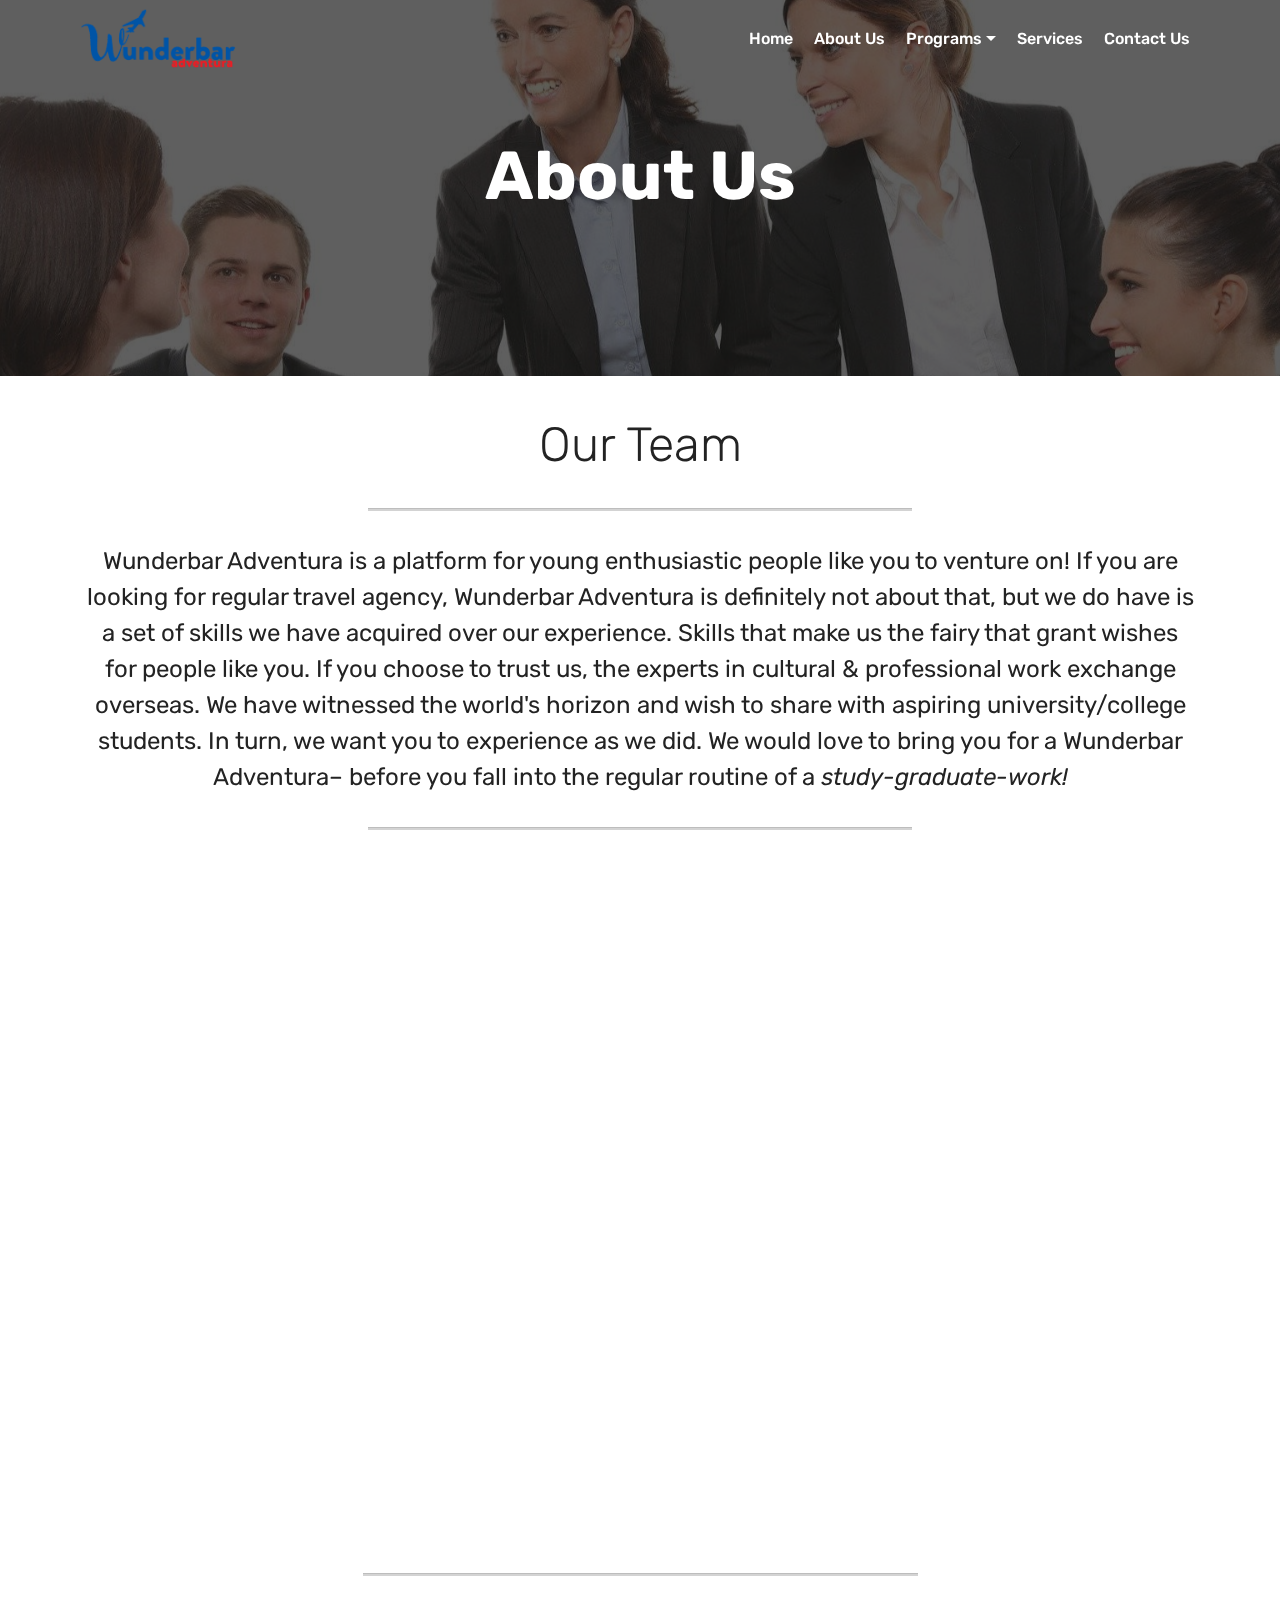
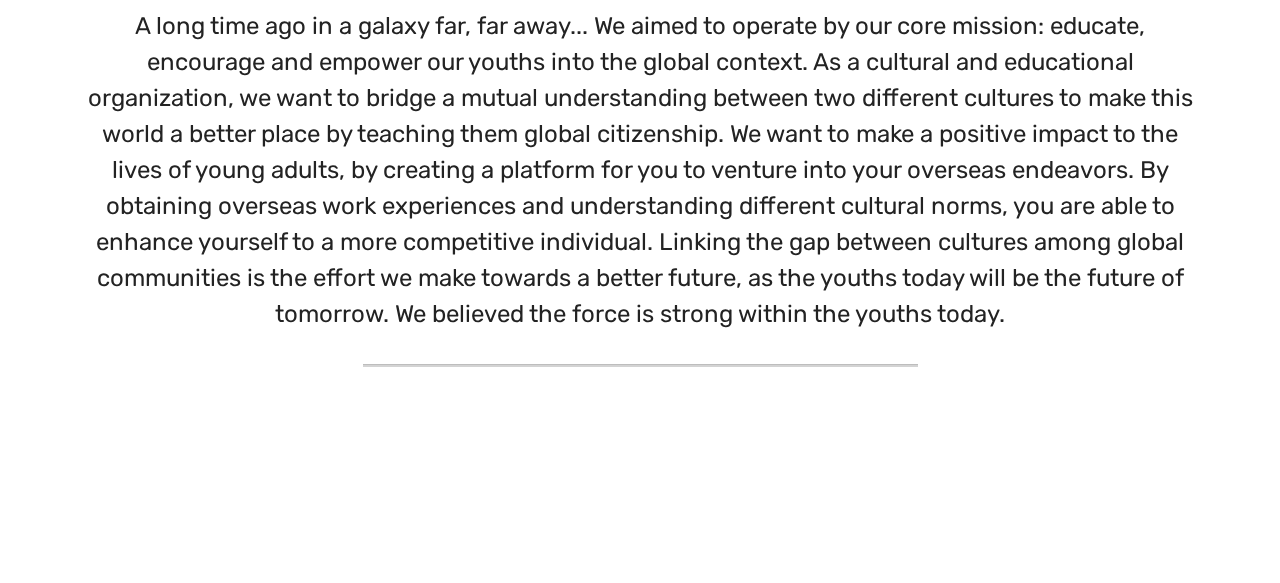
==== Wunderbar-Adventura/public/about-us.html @ d0595758 "initial project" ====
<!DOCTYPE html>
<html class="disable-select">
<head>
    <meta charset="UTF-8">
    <meta http-equiv="X-UA-Compatible" content="IE=edge">
    <meta name="generator" content="Mobirise v4.12.4, mobirise.com">
    <meta name="viewport" content="width=device-width, initial-scale=1, minimum-scale=1">
    <link rel="shortcut icon" href="assets/images/logo-top-172x67.png" type="image/x-icon">
    <meta name="description" content="">

    <title>Wunderbar Adventura - About Us</title>
    <link rel="stylesheet" href="assets/web/assets/ordinary-icons/ordinary-icons.css">
    <link rel="stylesheet" href="assets/bootstrap/css/bootstrap.min.css">
    <link rel="stylesheet" href="assets/bootstrap/css/bootstrap-grid.min.css">
    <link rel="stylesheet" href="assets/bootstrap/css/bootstrap-reboot.min.css">
    <link rel="stylesheet" href="assets/socicon/css/styles.css">
    <link rel="stylesheet" href="assets/tether/tether.min.css">
    <link rel="stylesheet" href="assets/dropdown/css/style.css">
    <link rel="stylesheet" href="assets/animatecss/animate.min.css">
    <link rel="stylesheet" href="assets/theme/css/style.css">
    <link rel="preload" as="style" href="assets/ordinary/css/mbr-additional.css">
    <link rel="stylesheet" href="assets/ordinary/css/mbr-additional.css" type="text/css">
</head>

<body>
    <section class="menu cid-s4ZJizpNaF" once="menu" id="menu1-2d">
        <nav class="navbar navbar-expand beta-menu navbar-dropdown align-items-center navbar-fixed-top navbar-toggleable-sm bg-color transparent">
            <button class="navbar-toggler navbar-toggler-right" type="button" data-toggle="collapse" data-target="#navbarSupportedContent" aria-controls="navbarSupportedContent" aria-expanded="false" aria-label="Toggle navigation">
                <div class="hamburger">
                    <span></span>
                    <span></span>
                    <span></span>
                    <span></span>
                </div>
            </button>
            <div class="menu-logo">
                <div class="navbar-brand">
                    <span class="navbar-logo">
                        <a href="index.html"><img src="assets/images/logo-top-172x67.png" alt="" title="" style="height: 3.8rem;"></a>
                    </span>
                </div>
            </div>
            <div class="collapse navbar-collapse" id="navbarSupportedContent">
                <ul class="navbar-nav nav-dropdown nav-right" data-app-modern-menu="true">
                    <li class="nav-item">
                        <a class="nav-link link text-white display-4" href="index.html">Home</a>
                    </li>
                    <li class="nav-item">
                        <a class="nav-link link text-white display-4" href="about-us.html">About Us</a>
                    </li>
                    <li class="nav-item dropdown">
                        <a class="nav-link link text-white dropdown-toggle display-4" href="programs.html" data-toggle="dropdown-submenu" aria-expanded="false">Programs</a>
                        <div class="dropdown-menu">
                            <a class="text-white dropdown-item display-4" href="work-travel-usa.html">Work & Travel USA</a>
                            <a class="text-white dropdown-item display-4" href="internship-training-usa.html" aria-expanded="false">Internship & Training USA</a>
                            <a class="text-white dropdown-item display-4" href="summer-camp-counselor.html" aria-expanded="false">Summer Camp Counselor</a>
                        </div>
                    </li>
                    <li class="nav-item">
                        <a class="nav-link link text-white display-4" href="services.html">Services</a>
                    </li>
                    <li class="nav-item">
                        <a class="nav-link link text-white display-4" href="contact-us.html">Contact Us</a>
                    </li>
                </ul>
            </div>
        </nav>
    </section>

    <section class="header1 cid-s4ZoYDSEKf mbr-parallax-background" id="header1-19">



        <div class="mbr-overlay" style="opacity: 0.7; background-color: rgb(27, 27, 27);">
        </div>

        <div class="container">
            <div class="row justify-content-md-center">
                <div class="mbr-white col-md-10">
                    <h1 class="mbr-section-title align-center mbr-bold pb-3 mbr-fonts-style display-1">
                        About Us</h1>



                </div>
            </div>
        </div>

    </section>

    <section class="mbr-section content4 cid-s4Zsf3JcP0" id="content4-1g">



        <div class="container">
            <div class="media-container-row">
                <div class="title col-12 col-md-8">
                    <h2 class="align-center pb-3 mbr-fonts-style display-2">
                        Our Team</h2>


                </div>
            </div>
        </div>
    </section>

    <section class="mbr-section article content9 cid-s4ZrZOAbuD" id="content9-1f">



        <div class="container">
            <div class="inner-container" style="width: 100%;">
                <hr class="line" style="width: 49%;">
                <div class="section-text align-center mbr-fonts-style display-5">Wunderbar Adventura is a platform for
                    young enthusiastic people like you to venture on! If you are looking for regular travel agency,
                    Wunderbar Adventura is definitely not about that, but we do have is a set of skills we have
                    acquired over our experience. Skills that make us the fairy that grant wishes for people like you.
                    If you choose to trust us, the experts in cultural &amp; professional work exchange overseas. We
                    have witnessed the world's horizon and wish to share with aspiring university/college students. In
                    turn, we want you to experience as we did. We would love to bring you for a Wunderbar Adventura–
                    before you fall into the regular routine of a <em>study-graduate-work!</em></div>
                <hr class="line" style="width: 49%;">
            </div>
        </div>
    </section>

    <section class="features2 cid-s4ZrGeDOV0" id="features2-1e">





        <div class="container">
            <div class="media-container-row">
                <div class="card p-3 col-12 col-md-6">
                    <div class="card-wrapper">
                        <div class="card-img">
                            <img src="assets/images/about-us-jay-572x322.jpeg" alt="Mobirise" title="">
                        </div>
                        <div class="card-box">
                            <h4 class="card-title pb-3 mbr-fonts-style display-5">
                                Jay</h4>
                            <p class="mbr-text mbr-fonts-style display-7">Jay is passionate in sharing his US-EXCHANGE
                                experience as a high school students (KL-YES) back in 2012 and his various Work and
                                Travel adventures to USA with you! His background in intercultural learning, student
                                exchange, strong student support service has allowed him to make this venture happens.
                            </p>
                        </div>
                    </div>
                </div>

                <div class="card p-3 col-12 col-md-6">
                    <div class="card-wrapper">
                        <div class="card-img">
                            <img src="assets/images/about-us-cayenne-572x321.jpeg" alt="Mobirise" title="">
                        </div>
                        <div class="card-box ">
                            <h4 class="card-title pb-3 mbr-fonts-style display-5">
                                Cayenne
                            </h4>
                            <p class="mbr-text mbr-fonts-style display-7">Cayenne, the super scholar that loves to
                                share the message and the benefits of going abroad to live the “life-changing
                                experience”. Her keen interest in “culture exchange” was nurtured back in 2012,
                                benefiting from a scholarship program (UGRAD) to go abroad and studied in American
                                University, Washington D.C. and many more exciting experience.&nbsp;</p>
                        </div>
                    </div>
                </div>




            </div>
        </div>
    </section>

    <section class="mbr-section content4 cid-s4ZsL5nIKu" id="content4-1h">



        <div class="container">
            <div class="media-container-row">
                <div class="title col-12 col-md-8">
                    <h2 class="align-center pb-3 mbr-fonts-style display-2">
                        Our Mission</h2>


                </div>
            </div>
        </div>
    </section>

    <section class="mbr-section article content9 cid-s4ZsMqo2Uu" id="content9-1i">



        <div class="container">
            <div class="inner-container" style="width: 100%;">
                <hr class="line" style="width: 50%;">
                <div class="section-text align-center mbr-fonts-style display-5">A long time ago in a galaxy far, far
                    away... We aimed to operate by our core mission: educate, encourage and empower our youths into the
                    global context. As a cultural and educational organization, we want to bridge a mutual
                    understanding between two different cultures to make this world a better place by teaching them
                    global citizenship. We want to make a positive impact to the lives of young adults, by creating a
                    platform for you to venture into your overseas endeavors. By obtaining overseas work experiences
                    and understanding different cultural norms, you are able to enhance yourself to a more competitive
                    individual. Linking the gap between cultures among global communities is the effort we make towards
                    a better future, as the youths today will be the future of tomorrow. We believed the force is
                    strong within the youths today.</div>
                <hr class="line" style="width: 50%;">
            </div>
        </div>
    </section>

    <section class="cid-s5gyMW7LYb mbr-reveal" id="footer5-48">





        <div class="container">
            <div class="media-container-row">
                <div class="col-md-3">
                    <div class="media-wrap">
                        <a href="https://mobirise.co/">
                            <img src="assets/images/logo-btm-192x40.png" alt="Mobirise" title="">
                        </a>
                    </div>
                </div>
                <div class="col-md-9">
                    <p class="mbr-text align-right links mbr-fonts-style display-7">Phone: +6 018-988 3263 (Jay)
                        <br>E-mail: customerservice@wunderbar-adventura.com</p>
                </div>
            </div>
            <div class="footer-lower">
                <div class="media-container-row">
                    <div class="col-md-12">
                        <hr>
                    </div>
                </div>
                <div class="media-container-row mbr-white">
                    <div class="col-md-6 copyright">
                        <p class="mbr-text mbr-fonts-style display-7">
                            © Copyright 2017 wunderbar-adventura.com. - All Rights Reserved
                        </p>
                    </div>
                    <div class="col-md-6">
                        <div class="social-list align-right">
                            <div class="soc-item">

                                <span class="mbr-iconfont mbr-iconfont-social socicon-twitter socicon"
                                    style="color: rgb(246, 246, 223); fill: rgb(246, 246, 223);"></span>

                            </div>
                            <div class="soc-item">

                                <span class="mbr-iconfont mbr-iconfont-social socicon-facebook socicon"
                                    style="color: rgb(246, 246, 223); fill: rgb(246, 246, 223);"></span>

                            </div>
                            <div class="soc-item">

                                <span class="mbr-iconfont mbr-iconfont-social socicon-youtube socicon"
                                    style="color: rgb(246, 246, 223); fill: rgb(246, 246, 223);"></span>

                            </div>



                        </div>
                    </div>
                </div>
            </div>
        </div>
    </section>


    <script src="assets/web/assets/jquery/jquery.min.js"></script>
    <script src="assets/popper/popper.min.js"></script>
    <script src="assets/bootstrap/js/bootstrap.min.js"></script>
    <script src="assets/smoothscroll/smooth-scroll.js"></script>
    <script src="assets/tether/tether.min.js"></script>
    <script src="assets/viewportchecker/jquery.viewportchecker.js"></script>
    <script src="assets/dropdown/js/nav-dropdown.js"></script>
    <script src="assets/dropdown/js/navbar-dropdown.js"></script>
    <script src="assets/touchswipe/jquery.touch-swipe.min.js"></script>
    <script src="assets/parallax/jarallax.min.js"></script>
    <script src="assets/theme/js/script.js"></script>


    <div id="scrollToTop" class="scrollToTop mbr-arrow-up"><a style="text-align: center;"><i
                class="mbr-arrow-up-icon mbr-arrow-up-icon-cm cm-icon cm-icon-smallarrow-up"></i></a></div>
    <input name="animation" type="hidden">
</body>

</html>
---- Wunderbar-Adventura/public/assets/web/assets/ordinary-icons/ordinary-icons.css ----
@font-face {
  font-family: 'MobiriseIcons';
  src:  url('ordinary-icons.eot?spat4u');
  src:  url('ordinary-icons.eot?spat4u#iefix') format('embedded-opentype'),
    url('ordinary-icons.ttf?spat4u') format('truetype'),
    url('ordinary-icons.woff?spat4u') format('woff'),
    url('ordinary-icons.svg?spat4u#MobiriseIcons') format('svg');
  font-weight: normal;
  font-style: normal;
  font-display: swap;
}

[class^="mbri-"], [class*=" mbri-"] {
  /* use !important to prevent issues with browser extensions that change fonts */
  font-family: MobiriseIcons !important;
  speak: none;
  font-style: normal;
  font-weight: normal;
  font-variant: normal;
  text-transform: none;
  line-height: 1;

  /* Better Font Rendering =========== */
  -webkit-font-smoothing: antialiased;
  -moz-osx-font-smoothing: grayscale;
}

.mbri-add-submenu:before {
  content: "\e900";
}
.mbri-alert:before {
  content: "\e901";
}
.mbri-align-center:before {
  content: "\e902";
}
.mbri-align-justify:before {
  content: "\e903";
}
.mbri-align-left:before {
  content: "\e904";
}
.mbri-align-right:before {
  content: "\e905";
}
.mbri-android:before {
  content: "\e906";
}
.mbri-apple:before {
  content: "\e907";
}
.mbri-arrow-down:before {
  content: "\e908";
}
.mbri-arrow-next:before {
  content: "\e909";
}
.mbri-arrow-prev:before {
  content: "\e90a";
}
.mbri-arrow-up:before {
  content: "\e90b";
}
.mbri-bold:before {
  content: "\e90c";
}
.mbri-bookmark:before {
  content: "\e90d";
}
.mbri-bootstrap:before {
  content: "\e90e";
}
.mbri-briefcase:before {
  content: "\e90f";
}
.mbri-browse:before {
  content: "\e910";
}
.mbri-bulleted-list:before {
  content: "\e911";
}
.mbri-calendar:before {
  content: "\e912";
}
.mbri-camera:before {
  content: "\e913";
}
.mbri-cart-add:before {
  content: "\e914";
}
.mbri-cart-full:before {
  content: "\e915";
}
.mbri-cash:before {
  content: "\e916";
}
.mbri-change-style:before {
  content: "\e917";
}
.mbri-chat:before {
  content: "\e918";
}
.mbri-clock:before {
  content: "\e919";
}
.mbri-close:before {
  content: "\e91a";
}
.mbri-cloud:before {
  content: "\e91b";
}
.mbri-code:before {
  content: "\e91c";
}
.mbri-contact-form:before {
  content: "\e91d";
}
.mbri-credit-card:before {
  content: "\e91e";
}
.mbri-cursor-click:before {
  content: "\e91f";
}
.mbri-cust-feedback:before {
  content: "\e920";
}
.mbri-database:before {
  content: "\e921";
}
.mbri-delivery:before {
  content: "\e922";
}
.mbri-desktop:before {
  content: "\e923";
}
.mbri-devices:before {
  content: "\e924";
}
.mbri-down:before {
  content: "\e925";
}
.mbri-download:before {
  content: "\e989";
}
.mbri-drag-n-drop:before {
  content: "\e927";
}
.mbri-drag-n-drop2:before {
  content: "\e928";
}
.mbri-edit:before {
  content: "\e929";
}
.mbri-edit2:before {
  content: "\e92a";
}
.mbri-error:before {
  content: "\e92b";
}
.mbri-extension:before {
  content: "\e92c";
}
.mbri-features:before {
  content: "\e92d";
}
.mbri-file:before {
  content: "\e92e";
}
.mbri-flag:before {
  content: "\e92f";
}
.mbri-folder:before {
  content: "\e930";
}
.mbri-gift:before {
  content: "\e931";
}
.mbri-github:before {
  content: "\e932";
}
.mbri-globe:before {
  content: "\e933";
}
.mbri-globe-2:before {
  content: "\e934";
}
.mbri-growing-chart:before {
  content: "\e935";
}
.mbri-hearth:before {
  content: "\e936";
}
.mbri-help:before {
  content: "\e937";
}
.mbri-home:before {
  content: "\e938";
}
.mbri-hot-cup:before {
  content: "\e939";
}
.mbri-idea:before {
  content: "\e93a";
}
.mbri-image-gallery:before {
  content: "\e93b";
}
.mbri-image-slider:before {
  content: "\e93c";
}
.mbri-info:before {
  content: "\e93d";
}
.mbri-italic:before {
  content: "\e93e";
}
.mbri-key:before {
  content: "\e93f";
}
.mbri-laptop:before {
  content: "\e940";
}
.mbri-layers:before {
  content: "\e941";
}
.mbri-left-right:before {
  content: "\e942";
}
.mbri-left:before {
  content: "\e943";
}
.mbri-letter:before {
  content: "\e944";
}
.mbri-like:before {
  content: "\e945";
}
.mbri-link:before {
  content: "\e946";
}
.mbri-lock:before {
  content: "\e947";
}
.mbri-login:before {
  content: "\e948";
}
.mbri-logout:before {
  content: "\e949";
}
.mbri-magic-stick:before {
  content: "\e94a";
}
.mbri-map-pin:before {
  content: "\e94b";
}
.mbri-menu:before {
  content: "\e94c";
}
.mbri-mobile:before {
  content: "\e94d";
}
.mbri-mobile2:before {
  content: "\e94e";
}
.mbri-mobirise:before {
  content: "\e94f";
}
.mbri-more-horizontal:before {
  content: "\e950";
}
.mbri-more-vertical:before {
  content: "\e951";
}
.mbri-music:before {
  content: "\e952";
}
.mbri-new-file:before {
  content: "\e953";
}
.mbri-numbered-list:before {
  content: "\e954";
}
.mbri-opened-folder:before {
  content: "\e955";
}
.mbri-pages:before {
  content: "\e956";
}
.mbri-paper-plane:before {
  content: "\e957";
}
.mbri-paperclip:before {
  content: "\e958";
}
.mbri-photo:before {
  content: "\e959";
}
.mbri-photos:before {
  content: "\e95a";
}
.mbri-pin:before {
  content: "\e95b";
}
.mbri-play:before {
  content: "\e95c";
}
.mbri-plus:before {
  content: "\e95d";
}
.mbri-preview:before {
  content: "\e95e";
}
.mbri-print:before {
  content: "\e95f";
}
.mbri-protect:before {
  content: "\e960";
}
.mbri-question:before {
  content: "\e961";
}
.mbri-quote-left:before {
  content: "\e962";
}
.mbri-quote-right:before {
  content: "\e963";
}
.mbri-refresh:before {
  content: "\e964";
}
.mbri-responsive:before {
  content: "\e965";
}
.mbri-right:before {
  content: "\e966";
}
.mbri-rocket:before {
  content: "\e967";
}
.mbri-sad-face:before {
  content: "\e968";
}
.mbri-sale:before {
  content: "\e969";
}
.mbri-save:before {
  content: "\e96a";
}
.mbri-search:before {
  content: "\e96b";
}
.mbri-setting:before {
  content: "\e96c";
}
.mbri-setting2:before {
  content: "\e96d";
}
.mbri-setting3:before {
  content: "\e96e";
}
.mbri-share:before {
  content: "\e96f";
}
.mbri-shopping-bag:before {
  content: "\e970";
}
.mbri-shopping-basket:before {
  content: "\e971";
}
.mbri-shopping-cart:before {
  content: "\e972";
}
.mbri-sites:before {
  content: "\e973";
}
.mbri-smile-face:before {
  content: "\e974";
}
.mbri-speed:before {
  content: "\e975";
}
.mbri-star:before {
  content: "\e976";
}
.mbri-success:before {
  content: "\e977";
}
.mbri-sun:before {
  content: "\e978";
}
.mbri-sun2:before {
  content: "\e979";
}
.mbri-tablet:before {
  content: "\e97a";
}
.mbri-tablet-vertical:before {
  content: "\e97b";
}
.mbri-target:before {
  content: "\e97c";
}
.mbri-timer:before {
  content: "\e97d";
}
.mbri-to-ftp:before {
  content: "\e97e";
}
.mbri-to-local-drive:before {
  content: "\e97f";
}
.mbri-touch-swipe:before {
  content: "\e980";
}
.mbri-touch:before {
  content: "\e981";
}
.mbri-trash:before {
  content: "\e982";
}
.mbri-underline:before {
  content: "\e983";
}
.mbri-unlink:before {
  content: "\e984";
}
.mbri-unlock:before {
  content: "\e985";
}
.mbri-up-down:before {
  content: "\e986";
}
.mbri-up:before {
  content: "\e987";
}
.mbri-update:before {
  content: "\e988";
}
.mbri-upload:before {
 content: "\e926"; 
}
.mbri-user:before {
  content: "\e98a";
}
.mbri-user2:before {
  content: "\e98b";
}
.mbri-users:before {
  content: "\e98c";
}
.mbri-video:before {
  content: "\e98d";
}
.mbri-video-play:before {
  content: "\e98e";
}
.mbri-watch:before {
  content: "\e98f";
}
.mbri-website-theme:before {
  content: "\e990";
}
.mbri-wifi:before {
  content: "\e991";
}
.mbri-windows:before {
  content: "\e992";
}
.mbri-zoom-out:before {
  content: "\e993";
}
.mbri-redo:before {
  content: "\e994";
}
.mbri-undo:before {
  content: "\e995";
}
---- Wunderbar-Adventura/public/assets/socicon/css/styles.css ----
@charset "UTF-8";

@font-face {
  font-family: 'Socicon';
  src:  url('../fonts/socicon.eot');
  src:  url('../fonts/socicon.eot?#iefix') format('embedded-opentype'),
    url('../fonts/socicon.woff2') format('woff2'),
    url('../fonts/socicon.ttf') format('truetype'),
    url('../fonts/socicon.woff') format('woff'),
    url('../fonts/socicon.svg#socicon') format('svg');
  font-weight: normal;
  font-style: normal;
}

[data-icon]:before {
  font-family: "socicon" !important;
  content: attr(data-icon);
  font-style: normal !important;
  font-weight: normal !important;
  font-variant: normal !important;
  text-transform: none !important;
  speak: none;
  line-height: 1;
  -webkit-font-smoothing: antialiased;
  -moz-osx-font-smoothing: grayscale;
}

[class^="socicon-"], [class*=" socicon-"] {
  /* use !important to prevent issues with browser extensions that change fonts */
  font-family: 'Socicon' !important;
  speak: none;
  font-style: normal;
  font-weight: normal;
  font-variant: normal;
  text-transform: none;
  line-height: 1;

  /* Better Font Rendering =========== */
  -webkit-font-smoothing: antialiased;
  -moz-osx-font-smoothing: grayscale;
}

.socicon-eitaa:before {
  content: "\e97c";
}
.socicon-soroush:before {
  content: "\e97d";
}
.socicon-bale:before {
  content: "\e97e";
}
.socicon-zazzle:before {
  content: "\e97b";
}
.socicon-society6:before {
  content: "\e97a";
}
.socicon-redbubble:before {
  content: "\e979";
}
.socicon-avvo:before {
  content: "\e978";
}
.socicon-stitcher:before {
  content: "\e977";
}
.socicon-googlehangouts:before {
  content: "\e974";
}
.socicon-dlive:before {
  content: "\e975";
}
.socicon-vsco:before {
  content: "\e976";
}
.socicon-flipboard:before {
  content: "\e973";
}
.socicon-ubuntu:before {
  content: "\e958";
}
.socicon-artstation:before {
  content: "\e959";
}
.socicon-invision:before {
  content: "\e95a";
}
.socicon-torial:before {
  content: "\e95b";
}
.socicon-collectorz:before {
  content: "\e95c";
}
.socicon-seenthis:before {
  content: "\e95d";
}
.socicon-googleplaymusic:before {
  content: "\e95e";
}
.socicon-debian:before {
  content: "\e95f";
}
.socicon-filmfreeway:before {
  content: "\e960";
}
.socicon-gnome:before {
  content: "\e961";
}
.socicon-itchio:before {
  content: "\e962";
}
.socicon-jamendo:before {
  content: "\e963";
}
.socicon-mix:before {
  content: "\e964";
}
.socicon-sharepoint:before {
  content: "\e965";
}
.socicon-tinder:before {
  content: "\e966";
}
.socicon-windguru:before {
  content: "\e967";
}
.socicon-cdbaby:before {
  content: "\e968";
}
.socicon-elementaryos:before {
  content: "\e969";
}
.socicon-stage32:before {
  content: "\e96a";
}
.socicon-tiktok:before {
  content: "\e96b";
}
.socicon-gitter:before {
  content: "\e96c";
}
.socicon-letterboxd:before {
  content: "\e96d";
}
.socicon-threema:before {
  content: "\e96e";
}
.socicon-splice:before {
  content: "\e96f";
}
.socicon-metapop:before {
  content: "\e970";
}
.socicon-naver:before {
  content: "\e971";
}
.socicon-remote:before {
  content: "\e972";
}
.socicon-internet:before {
  content: "\e957";
}
.socicon-moddb:before {
  content: "\e94b";
}
.socicon-indiedb:before {
  content: "\e94c";
}
.socicon-traxsource:before {
  content: "\e94d";
}
.socicon-gamefor:before {
  content: "\e94e";
}
.socicon-pixiv:before {
  content: "\e94f";
}
.socicon-myanimelist:before {
  content: "\e950";
}
.socicon-blackberry:before {
  content: "\e951";
}
.socicon-wickr:before {
  content: "\e952";
}
.socicon-spip:before {
  content: "\e953";
}
.socicon-napster:before {
  content: "\e954";
}
.socicon-beatport:before {
  content: "\e955";
}
.socicon-hackerone:before {
  content: "\e956";
}
.socicon-hackernews:before {
  content: "\e946";
}
.socicon-smashwords:before {
  content: "\e947";
}
.socicon-kobo:before {
  content: "\e948";
}
.socicon-bookbub:before {
  content: "\e949";
}
.socicon-mailru:before {
  content: "\e94a";
}
.socicon-gitlab:before {
  content: "\e945";
}
.socicon-instructables:before {
  content: "\e944";
}
.socicon-portfolio:before {
  content: "\e943";
}
.socicon-codered:before {
  content: "\e940";
}
.socicon-origin:before {
  content: "\e941";
}
.socicon-nextdoor:before {
  content: "\e942";
}
.socicon-udemy:before {
  content: "\e93f";
}
.socicon-livemaster:before {
  content: "\e93e";
}
.socicon-crunchbase:before {
  content: "\e93b";
}
.socicon-homefy:before {
  content: "\e93c";
}
.socicon-calendly:before {
  content: "\e93d";
}
.socicon-realtor:before {
  content: "\e90f";
}
.socicon-tidal:before {
  content: "\e910";
}
.socicon-qobuz:before {
  content: "\e911";
}
.socicon-natgeo:before {
  content: "\e912";
}
.socicon-mastodon:before {
  content: "\e913";
}
.socicon-unsplash:before {
  content: "\e914";
}
.socicon-homeadvisor:before {
  content: "\e915";
}
.socicon-angieslist:before {
  content: "\e916";
}
.socicon-codepen:before {
  content: "\e917";
}
.socicon-slack:before {
  content: "\e918";
}
.socicon-openaigym:before {
  content: "\e919";
}
.socicon-logmein:before {
  content: "\e91a";
}
.socicon-fiverr:before {
  content: "\e91b";
}
.socicon-gotomeeting:before {
  content: "\e91c";
}
.socicon-aliexpress:before {
  content: "\e91d";
}
.socicon-guru:before {
  content: "\e91e";
}
.socicon-appstore:before {
  content: "\e91f";
}
.socicon-homes:before {
  content: "\e920";
}
.socicon-zoom:before {
  content: "\e921";
}
.socicon-alibaba:before {
  content: "\e922";
}
.socicon-craigslist:before {
  content: "\e923";
}
.socicon-wix:before {
  content: "\e924";
}
.socicon-redfin:before {
  content: "\e925";
}
.socicon-googlecalendar:before {
  content: "\e926";
}
.socicon-shopify:before {
  content: "\e927";
}
.socicon-freelancer:before {
  content: "\e928";
}
.socicon-seedrs:before {
  content: "\e929";
}
.socicon-bing:before {
  content: "\e92a";
}
.socicon-doodle:before {
  content: "\e92b";
}
.socicon-bonanza:before {
  content: "\e92c";
}
.socicon-squarespace:before {
  content: "\e92d";
}
.socicon-toptal:before {
  content: "\e92e";
}
.socicon-gust:before {
  content: "\e92f";
}
.socicon-ask:before {
  content: "\e930";
}
.socicon-trulia:before {
  content: "\e931";
}
.socicon-loomly:before {
  content: "\e932";
}
.socicon-ghost:before {
  content: "\e933";
}
.socicon-upwork:before {
  content: "\e934";
}
.socicon-fundable:before {
  content: "\e935";
}
.socicon-booking:before {
  content: "\e936";
}
.socicon-googlemaps:before {
  content: "\e937";
}
.socicon-zillow:before {
  content: "\e938";
}
.socicon-niconico:before {
  content: "\e939";
}
.socicon-toneden:before {
  content: "\e93a";
}
.socicon-augment:before {
  content: "\e908";
}
.socicon-bitbucket:before {
  content: "\e909";
}
.socicon-fyuse:before {
  content: "\e90a";
}
.socicon-yt-gaming:before {
  content: "\e90b";
}
.socicon-sketchfab:before {
  content: "\e90c";
}
.socicon-mobcrush:before {
  content: "\e90d";
}
.socicon-microsoft:before {
  content: "\e90e";
}
.socicon-pandora:before {
  content: "\e907";
}
.socicon-messenger:before {
  content: "\e906";
}
.socicon-gamewisp:before {
  content: "\e905";
}
.socicon-bloglovin:before {
  content: "\e904";
}
.socicon-tunein:before {
  content: "\e903";
}
.socicon-gamejolt:before {
  content: "\e901";
}
.socicon-trello:before {
  content: "\e902";
}
.socicon-spreadshirt:before {
  content: "\e900";
}
.socicon-500px:before {
  content: "\e000";
}
.socicon-8tracks:before {
  content: "\e001";
}
.socicon-airbnb:before {
  content: "\e002";
}
.socicon-alliance:before {
  content: "\e003";
}
.socicon-amazon:before {
  content: "\e004";
}
.socicon-amplement:before {
  content: "\e005";
}
.socicon-android:before {
  content: "\e006";
}
.socicon-angellist:before {
  content: "\e007";
}
.socicon-apple:before {
  content: "\e008";
}
.socicon-appnet:before {
  content: "\e009";
}
.socicon-baidu:before {
  content: "\e00a";
}
.socicon-bandcamp:before {
  content: "\e00b";
}
.socicon-battlenet:before {
  content: "\e00c";
}
.socicon-mixer:before {
  content: "\e00d";
}
.socicon-bebee:before {
  content: "\e00e";
}
.socicon-bebo:before {
  content: "\e00f";
}
.socicon-behance:before {
  content: "\e010";
}
.socicon-blizzard:before {
  content: "\e011";
}
.socicon-blogger:before {
  content: "\e012";
}
.socicon-buffer:before {
  content: "\e013";
}
.socicon-chrome:before {
  content: "\e014";
}
.socicon-coderwall:before {
  content: "\e015";
}
.socicon-curse:before {
  content: "\e016";
}
.socicon-dailymotion:before {
  content: "\e017";
}
.socicon-deezer:before {
  content: "\e018";
}
.socicon-delicious:before {
  content: "\e019";
}
.socicon-deviantart:before {
  content: "\e01a";
}
.socicon-diablo:before {
  content: "\e01b";
}
.socicon-digg:before {
  content: "\e01c";
}
.socicon-discord:before {
  content: "\e01d";
}
.socicon-disqus:before {
  content: "\e01e";
}
.socicon-douban:before {
  content: "\e01f";
}
.socicon-draugiem:before {
  content: "\e020";
}
.socicon-dribbble:before {
  content: "\e021";
}
.socicon-drupal:before {
  content: "\e022";
}
.socicon-ebay:before {
  content: "\e023";
}
.socicon-ello:before {
  content: "\e024";
}
.socicon-endomodo:before {
  content: "\e025";
}
.socicon-envato:before {
  content: "\e026";
}
.socicon-etsy:before {
  content: "\e027";
}
.socicon-facebook:before {
  content: "\e028";
}
.socicon-feedburner:before {
  content: "\e029";
}
.socicon-filmweb:before {
  content: "\e02a";
}
.socicon-firefox:before {
  content: "\e02b";
}
.socicon-flattr:before {
  content: "\e02c";
}
.socicon-flickr:before {
  content: "\e02d";
}
.socicon-formulr:before {
  content: "\e02e";
}
.socicon-forrst:before {
  content: "\e02f";
}
.socicon-foursquare:before {
  content: "\e030";
}
.socicon-friendfeed:before {
  content: "\e031";
}
.socicon-github:before {
  content: "\e032";
}
.socicon-goodreads:before {
  content: "\e033";
}
.socicon-google:before {
  content: "\e034";
}
.socicon-googlescholar:before {
  content: "\e035";
}
.socicon-googlegroups:before {
  content: "\e036";
}
.socicon-googlephotos:before {
  content: "\e037";
}
.socicon-googleplus:before {
  content: "\e038";
}
.socicon-grooveshark:before {
  content: "\e039";
}
.socicon-hackerrank:before {
  content: "\e03a";
}
.socicon-hearthstone:before {
  content: "\e03b";
}
.socicon-hellocoton:before {
  content: "\e03c";
}
.socicon-heroes:before {
  content: "\e03d";
}
.socicon-smashcast:before {
  content: "\e03e";
}
.socicon-horde:before {
  content: "\e03f";
}
.socicon-houzz:before {
  content: "\e040";
}
.socicon-icq:before {
  content: "\e041";
}
.socicon-identica:before {
  content: "\e042";
}
.socicon-imdb:before {
  content: "\e043";
}
.socicon-instagram:before {
  content: "\e044";
}
.socicon-issuu:before {
  content: "\e045";
}
.socicon-istock:before {
  content: "\e046";
}
.socicon-itunes:before {
  content: "\e047";
}
.socicon-keybase:before {
  content: "\e048";
}
.socicon-lanyrd:before {
  content: "\e049";
}
.socicon-lastfm:before {
  content: "\e04a";
}
.socicon-line:before {
  content: "\e04b";
}
.socicon-linkedin:before {
  content: "\e04c";
}
.socicon-livejournal:before {
  content: "\e04d";
}
.socicon-lyft:before {
  content: "\e04e";
}
.socicon-macos:before {
  content: "\e04f";
}
.socicon-mail:before {
  content: "\e050";
}
.socicon-medium:before {
  content: "\e051";
}
.socicon-meetup:before {
  content: "\e052";
}
.socicon-mixcloud:before {
  content: "\e053";
}
.socicon-modelmayhem:before {
  content: "\e054";
}
.socicon-mumble:before {
  content: "\e055";
}
.socicon-myspace:before {
  content: "\e056";
}
.socicon-newsvine:before {
  content: "\e057";
}
.socicon-nintendo:before {
  content: "\e058";
}
.socicon-npm:before {
  content: "\e059";
}
.socicon-odnoklassniki:before {
  content: "\e05a";
}
.socicon-openid:before {
  content: "\e05b";
}
.socicon-opera:before {
  content: "\e05c";
}
.socicon-outlook:before {
  content: "\e05d";
}
.socicon-overwatch:before {
  content: "\e05e";
}
.socicon-patreon:before {
  content: "\e05f";
}
.socicon-paypal:before {
  content: "\e060";
}
.socicon-periscope:before {
  content: "\e061";
}
.socicon-persona:before {
  content: "\e062";
}
.socicon-pinterest:before {
  content: "\e063";
}
.socicon-play:before {
  content: "\e064";
}
.socicon-player:before {
  content: "\e065";
}
.socicon-playstation:before {
  content: "\e066";
}
.socicon-pocket:before {
  content: "\e067";
}
.socicon-qq:before {
  content: "\e068";
}
.socicon-quora:before {
  content: "\e069";
}
.socicon-raidcall:before {
  content: "\e06a";
}
.socicon-ravelry:before {
  content: "\e06b";
}
.socicon-reddit:before {
  content: "\e06c";
}
.socicon-renren:before {
  content: "\e06d";
}
.socicon-researchgate:before {
  content: "\e06e";
}
.socicon-residentadvisor:before {
  content: "\e06f";
}
.socicon-reverbnation:before {
  content: "\e070";
}
.socicon-rss:before {
  content: "\e071";
}
.socicon-sharethis:before {
  content: "\e072";
}
.socicon-skype:before {
  content: "\e073";
}
.socicon-slideshare:before {
  content: "\e074";
}
.socicon-smugmug:before {
  content: "\e075";
}
.socicon-snapchat:before {
  content: "\e076";
}
.socicon-songkick:before {
  content: "\e077";
}
.socicon-soundcloud:before {
  content: "\e078";
}
.socicon-spotify:before {
  content: "\e079";
}
.socicon-stackexchange:before {
  content: "\e07a";
}
.socicon-stackoverflow:before {
  content: "\e07b";
}
.socicon-starcraft:before {
  content: "\e07c";
}
.socicon-stayfriends:before {
  content: "\e07d";
}
.socicon-steam:before {
  content: "\e07e";
}
.socicon-storehouse:before {
  content: "\e07f";
}
.socicon-strava:before {
  content: "\e080";
}
.socicon-streamjar:before {
  content: "\e081";
}
.socicon-stumbleupon:before {
  content: "\e082";
}
.socicon-swarm:before {
  content: "\e083";
}
.socicon-teamspeak:before {
  content: "\e084";
}
.socicon-teamviewer:before {
  content: "\e085";
}
.socicon-technorati:before {
  content: "\e086";
}
.socicon-telegram:before {
  content: "\e087";
}
.socicon-tripadvisor:before {
  content: "\e088";
}
.socicon-tripit:before {
  content: "\e089";
}
.socicon-triplej:before {
  content: "\e08a";
}
.socicon-tumblr:before {
  content: "\e08b";
}
.socicon-twitch:before {
  content: "\e08c";
}
.socicon-twitter:before {
  content: "\e08d";
}
.socicon-uber:before {
  content: "\e08e";
}
.socicon-ventrilo:before {
  content: "\e08f";
}
.socicon-viadeo:before {
  content: "\e090";
}
.socicon-viber:before {
  content: "\e091";
}
.socicon-viewbug:before {
  content: "\e092";
}
.socicon-vimeo:before {
  content: "\e093";
}
.socicon-vine:before {
  content: "\e094";
}
.socicon-vkontakte:before {
  content: "\e095";
}
.socicon-warcraft:before {
  content: "\e096";
}
.socicon-wechat:before {
  content: "\e097";
}
.socicon-weibo:before {
  content: "\e098";
}
.socicon-whatsapp:before {
  content: "\e099";
}
.socicon-wikipedia:before {
  content: "\e09a";
}
.socicon-windows:before {
  content: "\e09b";
}
.socicon-wordpress:before {
  content: "\e09c";
}
.socicon-wykop:before {
  content: "\e09d";
}
.socicon-xbox:before {
  content: "\e09e";
}
.socicon-xing:before {
  content: "\e09f";
}
.socicon-yahoo:before {
  content: "\e0a0";
}
.socicon-yammer:before {
  content: "\e0a1";
}
.socicon-yandex:before {
  content: "\e0a2";
}
.socicon-yelp:before {
  content: "\e0a3";
}
.socicon-younow:before {
  content: "\e0a4";
}
.socicon-youtube:before {
  content: "\e0a5";
}
.socicon-zapier:before {
  content: "\e0a6";
}
.socicon-zerply:before {
  content: "\e0a7";
}
.socicon-zomato:before {
  content: "\e0a8";
}
.socicon-zynga:before {
  content: "\e0a9";
}
---- Wunderbar-Adventura/public/assets/dropdown/css/style.css ----
.navbar-dropdown {
  left: 0;
  padding: 0;
  position: absolute;
  right: 0;
  top: 0;
  transition: all 0.45s ease;
  z-index: 1030;
  background: #282828; }
  .navbar-dropdown .navbar-logo {
    margin-right: 0.8rem;
    transition: margin 0.3s ease-in-out;
    vertical-align: middle; }
    .navbar-dropdown .navbar-logo img {
      height: 3.125rem;
      transition: all 0.3s ease-in-out; }
    .navbar-dropdown .navbar-logo.mbr-iconfont {
      font-size: 3.125rem;
      line-height: 3.125rem; }
  .navbar-dropdown .navbar-caption {
    font-weight: 700;
    white-space: normal;
    vertical-align: -4px;
    line-height: 3.125rem !important; }
    .navbar-dropdown .navbar-caption, .navbar-dropdown .navbar-caption:hover {
      color: inherit;
      text-decoration: none; }
  .navbar-dropdown .mbr-iconfont + .navbar-caption {
    vertical-align: -1px; }
  .navbar-dropdown.navbar-fixed-top {
    position: fixed; }
  .navbar-dropdown .navbar-brand span {
    vertical-align: -4px; }
  .navbar-dropdown.bg-color.transparent {
    background: none; }
  .navbar-dropdown.navbar-short .navbar-brand {
    padding: 0.625rem 0; }
    .navbar-dropdown.navbar-short .navbar-brand span {
      vertical-align: -1px; }
  .navbar-dropdown.navbar-short .navbar-caption {
    line-height: 2.375rem !important;
    vertical-align: -2px; }
  .navbar-dropdown.navbar-short .navbar-logo {
    margin-right: 0.5rem; }
    .navbar-dropdown.navbar-short .navbar-logo img {
      height: 2.375rem; }
    .navbar-dropdown.navbar-short .navbar-logo.mbr-iconfont {
      font-size: 2.375rem;
      line-height: 2.375rem; }
  .navbar-dropdown.navbar-short .mbr-table-cell {
    height: 3.625rem; }
  .navbar-dropdown .navbar-close {
    left: 0.6875rem;
    position: fixed;
    top: 0.75rem;
    z-index: 1000; }
  .navbar-dropdown .hamburger-icon {
    content: "";
    display: inline-block;
    vertical-align: middle;
    width: 16px;
    -webkit-box-shadow: 0 -6px 0 1px #282828,0 0 0 1px #282828,0 6px 0 1px #282828;
    -moz-box-shadow: 0 -6px 0 1px #282828,0 0 0 1px #282828,0 6px 0 1px #282828;
    box-shadow: 0 -6px 0 1px #282828,0 0 0 1px #282828,0 6px 0 1px #282828; }

.dropdown-menu .dropdown-toggle[data-toggle="dropdown-submenu"]::after {
  border-bottom: 0.35em solid transparent;
  border-left: 0.35em solid;
  border-right: 0;
  border-top: 0.35em solid transparent;
  margin-left: 0.3rem; }

.dropdown-menu .dropdown-item:focus {
  outline: 0; }

.nav-dropdown {
  font-size: 0.75rem;
  font-weight: 500;
  height: auto !important; }
  .nav-dropdown .nav-btn {
    padding-left: 1rem; }
  .nav-dropdown .link {
    margin: .667em 1.667em;
    font-weight: 500;
    padding: 0;
    transition: color .2s ease-in-out; }
    .nav-dropdown .link.dropdown-toggle {
      margin-right: 2.583em; }
      .nav-dropdown .link.dropdown-toggle::after {
        margin-left: .25rem;
        border-top: 0.35em solid;
        border-right: 0.35em solid transparent;
        border-left: 0.35em solid transparent;
        border-bottom: 0; }
      .nav-dropdown .link.dropdown-toggle[aria-expanded="true"] {
        margin: 0;
        padding: 0.667em 3.263em  0.667em 1.667em; }
  .nav-dropdown .link::after,
  .nav-dropdown .dropdown-item::after {
    color: inherit; }
  .nav-dropdown .btn {
    font-size: 0.75rem;
    font-weight: 700;
    letter-spacing: 0;
    margin-bottom: 0;
    padding-left: 1.25rem;
    padding-right: 1.25rem; }
  .nav-dropdown .dropdown-menu {
    border-radius: 0;
    border: 0;
    left: 0;
    margin: 0;
    padding-bottom: 1.25rem;
    padding-top: 1.25rem;
    position: relative; }
  .nav-dropdown .dropdown-submenu {
    margin-left: 0.125rem;
    top: 0; }
  .nav-dropdown .dropdown-item {
    font-weight: 500;
    line-height: 2;
    padding: 0.3846em 4.615em 0.3846em 1.5385em;
    position: relative;
    transition: color .2s ease-in-out, background-color .2s ease-in-out; }
    .nav-dropdown .dropdown-item::after {
      margin-top: -0.3077em;
      position: absolute;
      right: 1.1538em;
      top: 50%; }
    .nav-dropdown .dropdown-item:focus, .nav-dropdown .dropdown-item:hover {
      background: none; }

@media (max-width: 767px) {
  .nav-dropdown.navbar-toggleable-sm {
    bottom: 0;
    display: none;
    left: 0;
    overflow-x: hidden;
    position: fixed;
    top: 0;
    transform: translateX(-100%);
    -ms-transform: translateX(-100%);
    -webkit-transform: translateX(-100%);
    width: 18.75rem;
    z-index: 999; } }
.nav-dropdown.navbar-toggleable-xl {
  bottom: 0;
  display: none;
  left: 0;
  overflow-x: hidden;
  position: fixed;
  top: 0;
  transform: translateX(-100%);
  -ms-transform: translateX(-100%);
  -webkit-transform: translateX(-100%);
  width: 18.75rem;
  z-index: 999; }

.nav-dropdown-sm {
  display: block !important;
  overflow-x: hidden;
  overflow: auto;
  padding-top: 3.875rem; }
  .nav-dropdown-sm::after {
    content: "";
    display: block;
    height: 3rem;
    width: 100%; }
  .nav-dropdown-sm.collapse.in ~ .navbar-close {
    display: block !important; }
  .nav-dropdown-sm.collapsing, .nav-dropdown-sm.collapse.in {
    transform: translateX(0);
    -ms-transform: translateX(0);
    -webkit-transform: translateX(0);
    transition: all 0.25s ease-out;
    -webkit-transition: all 0.25s ease-out;
    background: #282828; }
  .nav-dropdown-sm.collapsing[aria-expanded="false"] {
    transform: translateX(-100%);
    -ms-transform: translateX(-100%);
    -webkit-transform: translateX(-100%); }
  .nav-dropdown-sm .nav-item {
    display: block;
    margin-left: 0 !important;
    padding-left: 0; }
  .nav-dropdown-sm .link,
  .nav-dropdown-sm .dropdown-item {
    border-top: 1px dotted rgba(255, 255, 255, 0.1);
    font-size: 0.8125rem;
    line-height: 1.6;
    margin: 0 !important;
    padding: 0.875rem 2.4rem 0.875rem 1.5625rem !important;
    position: relative;
    white-space: normal; }
    .nav-dropdown-sm .link:focus, .nav-dropdown-sm .link:hover,
    .nav-dropdown-sm .dropdown-item:focus,
    .nav-dropdown-sm .dropdown-item:hover {
      background: rgba(0, 0, 0, 0.2) !important;
      color: #c0a375; }
  .nav-dropdown-sm .nav-btn {
    position: relative;
    padding: 1.5625rem 1.5625rem 0 1.5625rem; }
    .nav-dropdown-sm .nav-btn::before {
      border-top: 1px dotted rgba(255, 255, 255, 0.1);
      content: "";
      left: 0;
      position: absolute;
      top: 0;
      width: 100%; }
    .nav-dropdown-sm .nav-btn + .nav-btn {
      padding-top: 0.625rem; }
      .nav-dropdown-sm .nav-btn + .nav-btn::before {
        display: none; }
  .nav-dropdown-sm .btn {
    padding: 0.625rem 0; }
  .nav-dropdown-sm .dropdown-toggle[data-toggle="dropdown-submenu"]::after {
    margin-left: .25rem;
    border-top: 0.35em solid;
    border-right: 0.35em solid transparent;
    border-left: 0.35em solid transparent;
    border-bottom: 0; }
  .nav-dropdown-sm .dropdown-toggle[data-toggle="dropdown-submenu"][aria-expanded="true"]::after {
    border-top: 0;
    border-right: 0.35em solid transparent;
    border-left: 0.35em solid transparent;
    border-bottom: 0.35em solid; }
  .nav-dropdown-sm .dropdown-menu {
    margin: 0;
    padding: 0;
    position: relative;
    top: 0;
    left: 0;
    width: 100%;
    border: 0;
    float: none;
    border-radius: 0;
    background: none; }
  .nav-dropdown-sm .dropdown-submenu {
    left: 100%;
    margin-left: 0.125rem;
    margin-top: -1.25rem;
    top: 0; }

.navbar-toggleable-sm .nav-dropdown .dropdown-menu {
  position: absolute; }

.navbar-toggleable-sm .nav-dropdown .dropdown-submenu {
  left: 100%;
  margin-left: 0.125rem;
  margin-top: -1.25rem;
  top: 0; }

.navbar-toggleable-sm.opened .nav-dropdown .dropdown-menu {
  position: relative; }

.navbar-toggleable-sm.opened .nav-dropdown .dropdown-submenu {
  left: 0;
  margin-left: 00rem;
  margin-top: 0rem;
  top: 0; }

.is-builder .nav-dropdown.collapsing {
  transition: none !important; }

/*# sourceMappingURL=style.css.map */
---- Wunderbar-Adventura/public/assets/theme/css/style.css ----
/*!
 * Mobirise v4 theme (https://mobirise.com/)
 * Copyright 2017 Mobirise
 */
section {
  background-color: #eeeeee;
}

.form-control:focus {
  box-shadow: none;
}

:focus {
  outline: none;
}

body {
  font-style: normal;
  line-height: 1.5;
}

section,
.container,
.container-fluid {
  position: relative;
  word-wrap: break-word;
}

a.mbr-iconfont:hover {
  text-decoration: none;
}

.article .lead p,
.article .lead ul,
.article .lead ol,
.article .lead pre,
.article .lead blockquote {
  margin-bottom: 0;
}

ul,
ol,
pre,
blockquote {
  margin-bottom: 2.3125rem;
}

pre {
  background: #f4f4f4;
  padding: 10px 24px;
  white-space: pre-wrap;
}

.inactive {
  -webkit-user-select: none;
  -moz-user-select: none;
  -ms-user-select: none;
  user-select: none;
  pointer-events: none;
  -webkit-user-drag: none;
  user-drag: none;
}

.mbr-section__comments .row {
  justify-content: center;
  -webkit-justify-content: center;
}

a {
  font-style: normal;
  font-weight: 400;
  cursor: pointer;
}

a, a:hover {
  text-decoration: none;
}

figure {
  margin-bottom: 0;
}

body {
  color: #232323;
}

h1,
h2,
h3,
h4,
h5,
h6,
.h1,
.h2,
.h3,
.h4,
.h5,
.h6,
.display-1,
.display-2,
.display-3,
.display-4 {
  line-height: 1;
  word-break: break-word;
  word-wrap: break-word;
}

.mbr-section-title {
  font-style: normal;
  line-height: 1.2;
}

.mbr-section-subtitle {
  line-height: 1.3;
}

.mbr-text {
  font-style: normal;
  line-height: 1.6;
}

b,
strong {
  font-weight: bold;
}

blockquote {
  padding: 10px 0 10px 20px;
  position: relative;
  border-left: 2px solid;
  border-color: #ff3366;
}

input:-webkit-autofill, input:-webkit-autofill:hover, input:-webkit-autofill:focus, input:-webkit-autofill:active {
  transition-delay: 9999s;
  transition-property: background-color, color;
}

textarea[type='hidden'] {
  display: none;
}

body {
  position: relative;
}

section {
  background-position: 50% 50%;
  background-repeat: no-repeat;
  background-size: cover;
}

section .mbr-background-video,
section .mbr-background-video-preview {
  position: absolute;
  bottom: 0;
  left: 0;
  right: 0;
  top: 0;
}

.hidden {
  visibility: hidden;
}

.mbr-z-index20 {
  z-index: 20;
}

/*! Base colors */
.mbr-white {
  color: #ffffff;
}

.mbr-black {
  color: #000000;
}

.mbr-bg-white {
  background-color: #ffffff;
}

.mbr-bg-black {
  background-color: #000000;
}

/*! Text-aligns */
.align-left {
  text-align: left;
}

.align-center {
  text-align: center;
}

.align-right {
  text-align: right;
}

@media (max-width: 767px) {
  .align-left,
  .align-center,
  .align-right,
  .mbr-section-btn,
  .mbr-section-title {
    text-align: center;
  }
}

/*! Font-weight  */
.mbr-light {
  font-weight: 300;
}

.mbr-regular {
  font-weight: 400;
}

.mbr-semibold {
  font-weight: 500;
}

.mbr-bold {
  font-weight: 700;
}

/*! Media  */
.media-size-item {
  -moz-flex: 1 1 auto;
  -o-flex: 1 1 auto;
  flex: 1 1 auto;
}

.media-content {
  flex-basis: 100%;
}

.media-container-row {
  display: flex;
  flex-direction: row;
  flex-wrap: wrap;
  justify-content: center;
  align-content: center;
  align-items: start;
}

.media-container-row .media-size-item {
  width: 400px;
}

.media-container-column {
  display: flex;
  flex-direction: column;
  flex-wrap: wrap;
  justify-content: center;
  align-content: center;
  align-items: stretch;
}

.media-container-column > * {
  width: 100%;
}

@media (min-width: 992px) {
  .media-container-row {
    flex-wrap: nowrap;
  }
}

figure {
  overflow: hidden;
}

figure[mbr-media-size] {
  transition: width 0.1s;
}

.mbr-figure img,
.mbr-figure iframe {
  display: block;
  width: 100%;
}

.card {
  background-color: transparent;
  border: none;
}

.card-box {
  width: 100%;
}

.card-img {
  text-align: center;
  flex-shrink: 0;
  -webkit-flex-shrink: 0;
}

.media {
  max-width: 100%;
  margin: 0 auto;
}

.mbr-figure {
  -ms-grid-row-align: center;
  align-self: center;
}

.media-container > div {
  max-width: 100%;
}

.mbr-figure img,
.card-img img {
  width: 100%;
}

@media (max-width: 991px) {
  .media-size-item {
    width: auto !important;
  }
  .media {
    width: auto;
  }
  .mbr-figure {
    width: 100% !important;
  }
}

/*! Buttons */
.btn {
  font-weight: 500;
  border-width: 2px;
  font-style: normal;
  letter-spacing: 1px;
  margin: .4rem .8rem;
  white-space: normal;
  transition: all .3s ease-in-out;
  display: inline-flex;
  align-items: center;
  justify-content: center;
  word-break: break-word;
  -webkit-align-items: center;
  -webkit-justify-content: center;
  display: -webkit-inline-flex;
}

.btn-sm {
  font-weight: 500;
  letter-spacing: 1px;
  transition: all .3s ease-in-out;
}

.btn-md {
  font-weight: 500;
  letter-spacing: 1px;
  margin: .4rem .8rem !important;
  transition: all .3s ease-in-out;
}

.btn-lg {
  font-weight: 500;
  letter-spacing: 1px;
  margin: .4rem .8rem !important;
  transition: all .3s ease-in-out;
}

.mbr-section-btn {
  margin-left: -0.25rem;
  margin-right: -0.25rem;
  font-size: 0;
}

nav .mbr-section-btn {
  margin-left: 0rem;
  margin-right: 0rem;
}

.btn-form {
  border-radius: 0;
}

.btn-form:hover {
  cursor: pointer;
}

/*! Btn icon margin */
.btn .mbr-iconfont,
.btn.btn-sm .mbr-iconfont {
  cursor: pointer;
  margin-right: 0.5rem;
}

.btn.btn-md .mbr-iconfont,
.btn.btn-md .mbr-iconfont {
  margin-right: 0.8rem;
}

.mbr-regular {
  font-weight: 400;
}

.mbr-semibold {
  font-weight: 500;
}

.mbr-bold {
  font-weight: 700;
}

[type='submit'] {
  -webkit-appearance: none;
}

/*! Full-screen */
.mbr-fullscreen .mbr-overlay {
  min-height: 100vh;
}

.mbr-fullscreen {
  display: flex;
  display: -moz-flex;
  display: -ms-flex;
  display: -o-flex;
  align-items: center;
  -webkit-align-items: center;
  min-height: 100vh;
  padding-top: 3rem;
  padding-bottom: 3rem;
}

/*! Map */
.map {
  height: 25rem;
  position: relative;
}

.map iframe {
  width: 100%;
  height: 100%;
}

.mbr-overlay {
  background-color: #000;
  bottom: 0;
  left: 0;
  opacity: .5;
  position: absolute;
  right: 0;
  top: 0;
  z-index: 0;
  pointer-events: none;
}

/* Form */
blockquote {
  font-style: italic;
  padding: 10px 0 10px 20px;
  font-size: 1.09rem;
  position: relative;
  border-width: 3px;
}

.form-control {
  background-color: #f5f5f5;
  box-shadow: none;
  color: #565656;
  line-height: 1.43;
  min-height: 3.5em;
  padding: 1.07em .5em;
}

.form-control, .form-control:focus {
  border: 1px solid #e8e8e8;
}

.form-active .form-control:invalid {
  border-color: red;
}

.form-control-label {
  position: relative;
  cursor: pointer;
  margin-bottom: .357em;
  padding: 0;
}

.alert {
  color: #ffffff;
  border-radius: 0;
  border: 0;
  font-size: .875rem;
  line-height: 1.5;
  margin-bottom: 1.875rem;
  padding: 1.25rem;
  position: relative;
}

.alert.alert-form::after {
  background-color: inherit;
  bottom: -7px;
  content: "";
  display: block;
  height: 14px;
  left: 50%;
  margin-left: -7px;
  position: absolute;
  transform: rotate(45deg);
  width: 14px;
  -webkit-transform: rotate(45deg);
}

.form-asterisk {
  font-family: initial;
  position: absolute;
  top: -2px;
  font-weight: normal;
}

/*! Scroll to top arrow */
#scrollToTop a i:before {
  content: '';
  position: absolute;
  height: 40%;
  top: 25%;
  background: #fff;
  width: 2px;
  left: calc(50% - 1px);
}

#scrollToTop a i:after {
  content: '';
  position: absolute;
  display: block;
  border-top: 2px solid #fff;
  border-right: 2px solid #fff;
  width: 40%;
  height: 40%;
  left: 30%;
  bottom: 30%;
  transform: rotate(135deg);
  -webkit-transform: rotate(135deg);
}

.mbr-arrow-up {
  bottom: 25px;
  right: 90px;
  position: fixed;
  text-align: right;
  z-index: 5000;
  color: #ffffff;
  font-size: 32px;
  transform: rotate(180deg);
  -webkit-transform: rotate(180deg);
}

.mbr-arrow-up a {
  background: rgba(0, 0, 0, 0.2);
  border-radius: 3px;
  color: #fff;
  display: inline-block;
  height: 60px;
  width: 60px;
  outline-style: none !important;
  position: relative;
  text-decoration: none;
  transition: all 0.3s ease-in-out;
  cursor: pointer;
  text-align: center;
}

.mbr-arrow-up a:hover {
  background-color: rgba(0, 0, 0, 0.4);
}

.mbr-arrow-up a i {
  line-height: 60px;
}

.mbr-arrow-up-icon {
  display: block;
  color: #fff;
}

.mbr-arrow-up-icon::before {
  content: '\203a';
  display: inline-block;
  font-family: serif;
  font-size: 32px;
  line-height: 1;
  font-style: normal;
  position: relative;
  top: 6px;
  left: -4px;
  -webkit-transform: rotate(-90deg);
  transform: rotate(-90deg);
}

/*! Arrow Down */
.mbr-arrow {
  position: absolute;
  bottom: 45px;
  left: 50%;
  width: 60px;
  height: 60px;
  cursor: pointer;
  background-color: rgba(80, 80, 80, 0.5);
  border-radius: 50%;
  -webkit-transform: translateX(-50%);
  transform: translateX(-50%);
}

.mbr-arrow > a {
  display: inline-block;
  text-decoration: none;
  outline-style: none;
  -webkit-animation: arrowdown 1.7s ease-in-out infinite;
  animation: arrowdown 1.7s ease-in-out infinite;
}

.mbr-arrow > a > i {
  position: absolute;
  top: -2px;
  left: 15px;
  font-size: 2rem;
}

@keyframes arrowdown {
  0% {
    transform: translateY(0px);
    -webkit-transform: translateY(0px);
  }
  50% {
    transform: translateY(-5px);
    -webkit-transform: translateY(-5px);
  }
  100% {
    transform: translateY(0px);
    -webkit-transform: translateY(0px);
  }
}

@-webkit-keyframes arrowdown {
  0% {
    transform: translateY(0px);
    -webkit-transform: translateY(0px);
  }
  50% {
    transform: translateY(-5px);
    -webkit-transform: translateY(-5px);
  }
  100% {
    transform: translateY(0px);
    -webkit-transform: translateY(0px);
  }
}

@media (max-width: 500px) {
  .mbr-arrow-up {
    left: 50%;
    right: auto;
    transform: translateX(-50%) rotate(180deg);
    -webkit-transform: translateX(-50%) rotate(180deg);
  }
}

/*Gradients animation*/
@keyframes gradient-animation {
  from {
    background-position: 0% 100%;
    -webkit-animation-timing-function: ease-in-out;
            animation-timing-function: ease-in-out;
  }
  to {
    background-position: 100% 0%;
    -webkit-animation-timing-function: ease-in-out;
            animation-timing-function: ease-in-out;
  }
}

@-webkit-keyframes gradient-animation {
  from {
    background-position: 0% 100%;
    -webkit-animation-timing-function: ease-in-out;
            animation-timing-function: ease-in-out;
  }
  to {
    background-position: 100% 0%;
    -webkit-animation-timing-function: ease-in-out;
            animation-timing-function: ease-in-out;
  }
}

.bg-gradient {
  background-size: 200% 200%;
  animation: gradient-animation 5s infinite alternate;
  -webkit-animation: gradient-animation 5s infinite alternate;
}

.menu .navbar-brand {
  display: -webkit-flex;
}

.menu .navbar-brand span {
  display: flex;
  display: -webkit-flex;
}

.menu .navbar-brand .navbar-caption-wrap {
  display: -webkit-flex;
}

.menu .navbar-brand .navbar-logo img {
  display: -webkit-flex;
}

@media (min-width: 768px) and (max-width: 1023px) {
  .menu .navbar-toggleable-sm .navbar-nav {
    display: -ms-flexbox;
  }
}

@media (max-width: 1023px) {
  .menu .navbar-collapse {
    max-height: 93.5vh;
  }
  .menu .navbar-collapse.show {
    overflow: auto;
  }
}

@media (min-width: 1024px) {
  .menu .navbar-nav.nav-dropdown {
    display: -webkit-flex;
  }
  .menu .navbar-toggleable-sm .navbar-collapse {
    display: -webkit-flex !important;
  }
  .menu .collapsed .navbar-collapse {
    max-height: 93.5vh;
  }
  .menu .collapsed .navbar-collapse.show {
    overflow: auto;
  }
}

@media (max-width: 767px) {
  .menu .navbar-collapse {
    max-height: 80vh;
  }
}

/* Others*/
.note-check a[data-value=Rubik] {
  font-style: normal;
}

.mbr-arrow a {
  color: #ffffff;
}

@media (max-width: 767px) {
  .mbr-arrow {
    display: none;
  }
}

.navbar {
  display: -webkit-flex;
  -webkit-flex-wrap: wrap;
  -webkit-align-items: center;
  -webkit-justify-content: space-between;
}

.navbar-collapse {
  -webkit-flex-basis: 100%;
  -webkit-flex-grow: 1;
  -webkit-align-items: center;
}

.nav-dropdown .link {
  padding: 0.667em 1.667em !important;
  margin: 0 !important;
}

.nav {
  display: -webkit-flex;
  -webkit-flex-wrap: wrap;
}

.row {
  display: -webkit-flex;
  -webkit-flex-wrap: wrap;
}

.justify-content-center {
  -webkit-justify-content: center;
}

.form-inline {
  display: -webkit-flex;
  -webkit-align-items: center;
}

.card-wrapper {
  -webkit-flex: 1;
}

.carousel-control {
  z-index: 10;
  display: -webkit-flex;
  -webkit-align-items: center;
  -webkit-justify-content: center;
}

.carousel-controls {
  display: -webkit-flex;
}

.media {
  display: -webkit-flex;
}

.form-group:focus {
  outline: none;
}

.jq-selectbox__select {
  padding: 1.07em 0.5em;
  position: absolute;
  top: 0;
  left: 0;
  width: 100%;
}

.jq-selectbox__dropdown {
  position: absolute;
  top: 100%;
  left: 0 !important;
  width: 100% !important;
}

.jq-selectbox__trigger-arrow {
  -webkit-transform: translateY(-50%);
          transform: translateY(-50%);
}

.jq-selectbox li {
  padding: 1.07em 0.5em;
}

input[type='range'] {
  padding-left: 0 !important;
  padding-right: 0 !important;
}

.modal-dialog,
.modal-content {
  height: 100%;
}

.modal-dialog .carousel-inner {
  height: calc(100vh - 1.75rem);
}

@media (max-width: 575px) {
  .modal-dialog .carousel-inner {
    height: calc(100vh - 1rem);
  }
}

.carousel-item {
  text-align: center;
}

.carousel-item img {
  margin: auto;
}

.navbar-toggler {
  align-self: flex-start;
  padding: 0.25rem 0.75rem;
  font-size: 1.25rem;
  line-height: 1;
  background: transparent;
  border: 1px solid transparent;
  border-radius: 0.25rem;
}

.navbar-toggler:focus,
.navbar-toggler:hover {
  text-decoration: none;
}

.navbar-toggler-icon {
  display: inline-block;
  width: 1.5em;
  height: 1.5em;
  vertical-align: middle;
  content: '';
  background: no-repeat center center;
  background-size: 100% 100%;
}

.navbar-toggler-left {
  position: absolute;
  left: 1rem;
}

.navbar-toggler-right {
  position: absolute;
  right: 1rem;
}

@media (max-width: 575px) {
  .navbar-toggleable .navbar-nav .dropdown-menu {
    position: static;
    float: none;
  }
  .navbar-toggleable > .container {
    padding-right: 0;
    padding-left: 0;
  }
}

@media (min-width: 576px) {
  .navbar-toggleable {
    flex-direction: row;
    flex-wrap: nowrap;
    align-items: center;
  }
  .navbar-toggleable .navbar-nav {
    flex-direction: row;
  }
  .navbar-toggleable .navbar-nav .nav-link {
    padding-right: 0.5rem;
    padding-left: 0.5rem;
  }
  .navbar-toggleable > .container {
    display: flex;
    flex-wrap: nowrap;
    align-items: center;
  }
  .navbar-toggleable .navbar-collapse {
    display: flex !important;
    width: 100%;
  }
  .navbar-toggleable .navbar-toggler {
    display: none;
  }
}

@media (max-width: 767px) {
  .navbar-toggleable-sm .navbar-nav .dropdown-menu {
    position: static;
    float: none;
  }
  .navbar-toggleable-sm > .container {
    padding-right: 0;
    padding-left: 0;
  }
}

@media (min-width: 768px) {
  .navbar-toggleable-sm {
    flex-direction: row;
    flex-wrap: nowrap;
    align-items: center;
  }
  .navbar-toggleable-sm .navbar-nav {
    flex-direction: row;
  }
  .navbar-toggleable-sm .navbar-nav .nav-link {
    padding-right: 0.5rem;
    padding-left: 0.5rem;
  }
  .navbar-toggleable-sm > .container {
    display: flex;
    flex-wrap: nowrap;
    align-items: center;
  }
  .navbar-toggleable-sm .navbar-collapse {
    display: none;
    width: 100%;
  }
  .navbar-toggleable-sm .navbar-toggler {
    display: none;
  }
}

@media (max-width: 1023px) {
  .navbar-toggleable-md .navbar-nav .dropdown-menu {
    position: static;
    float: none;
  }
  .navbar-toggleable-md > .container {
    padding-right: 0;
    padding-left: 0;
  }
}

@media (min-width: 1024px) {
  .navbar-toggleable-md {
    flex-direction: row;
    flex-wrap: nowrap;
    align-items: center;
  }
  .navbar-toggleable-md .navbar-nav {
    flex-direction: row;
  }
  .navbar-toggleable-md .navbar-nav .nav-link {
    padding-right: 0.5rem;
    padding-left: 0.5rem;
  }
  .navbar-toggleable-md > .container {
    display: flex;
    flex-wrap: nowrap;
    align-items: center;
  }
  .navbar-toggleable-md .navbar-collapse {
    display: flex !important;
    width: 100%;
  }
  .navbar-toggleable-md .navbar-toggler {
    display: none;
  }
}

@media (max-width: 1199px) {
  .navbar-toggleable-lg .navbar-nav .dropdown-menu {
    position: static;
    float: none;
  }
  .navbar-toggleable-lg > .container {
    padding-right: 0;
    padding-left: 0;
  }
}

@media (min-width: 1200px) {
  .navbar-toggleable-lg {
    flex-direction: row;
    flex-wrap: nowrap;
    align-items: center;
  }
  .navbar-toggleable-lg .navbar-nav {
    flex-direction: row;
  }
  .navbar-toggleable-lg .navbar-nav .nav-link {
    padding-right: 0.5rem;
    padding-left: 0.5rem;
  }
  .navbar-toggleable-lg > .container {
    display: flex;
    flex-wrap: nowrap;
    align-items: center;
  }
  .navbar-toggleable-lg .navbar-collapse {
    display: flex !important;
    width: 100%;
  }
  .navbar-toggleable-lg .navbar-toggler {
    display: none;
  }
}

.navbar-toggleable-xl {
  flex-direction: row;
  flex-wrap: nowrap;
  align-items: center;
}

.navbar-toggleable-xl .navbar-nav .dropdown-menu {
  position: static;
  float: none;
}

.navbar-toggleable-xl > .container {
  padding-right: 0;
  padding-left: 0;
}

.navbar-toggleable-xl .navbar-nav {
  flex-direction: row;
}

.navbar-toggleable-xl .navbar-nav .nav-link {
  padding-right: 0.5rem;
  padding-left: 0.5rem;
}

.navbar-toggleable-xl > .container {
  display: flex;
  flex-wrap: nowrap;
  align-items: center;
}

.navbar-toggleable-xl .navbar-collapse {
  display: flex !important;
  width: 100%;
}

.navbar-toggleable-xl .navbar-toggler {
  display: none;
}

.card-img {
  width: auto;
}

.menu .navbar.collapsed:not(.beta-menu) {
  flex-direction: column;
}

.carousel-item.active,
.carousel-item-next,
.carousel-item-prev {
  display: flex;
}

.note-air-layout .dropup .dropdown-menu,
.note-air-layout .navbar-fixed-bottom .dropdown .dropdown-menu {
  bottom: initial !important;
}

html,
body {
  height: auto;
  min-height: 100vh;
}

.dropup .dropdown-toggle::after {
  display: none;
}
.engine {
	position: absolute;
	text-indent: -2400px;
	text-align: center;
	padding: 0;
	top: 0;
	left: -2400px;
}
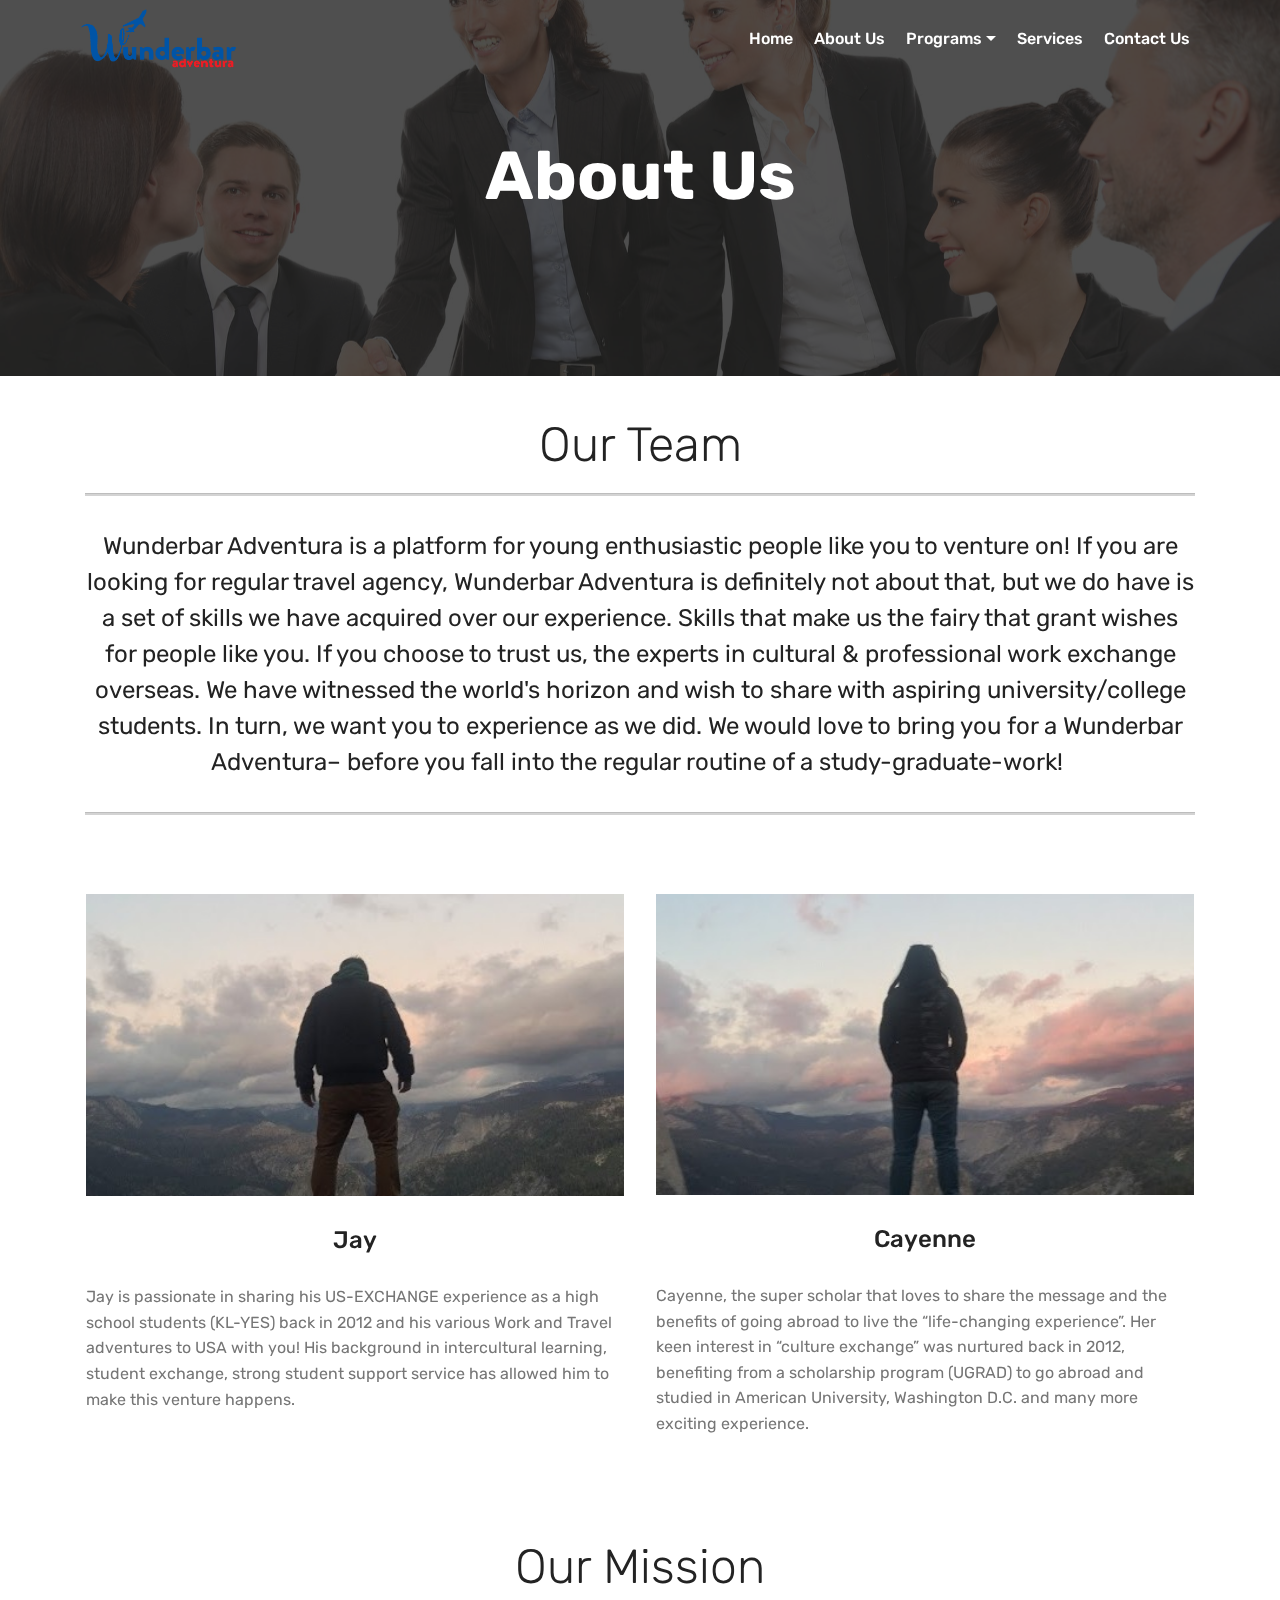
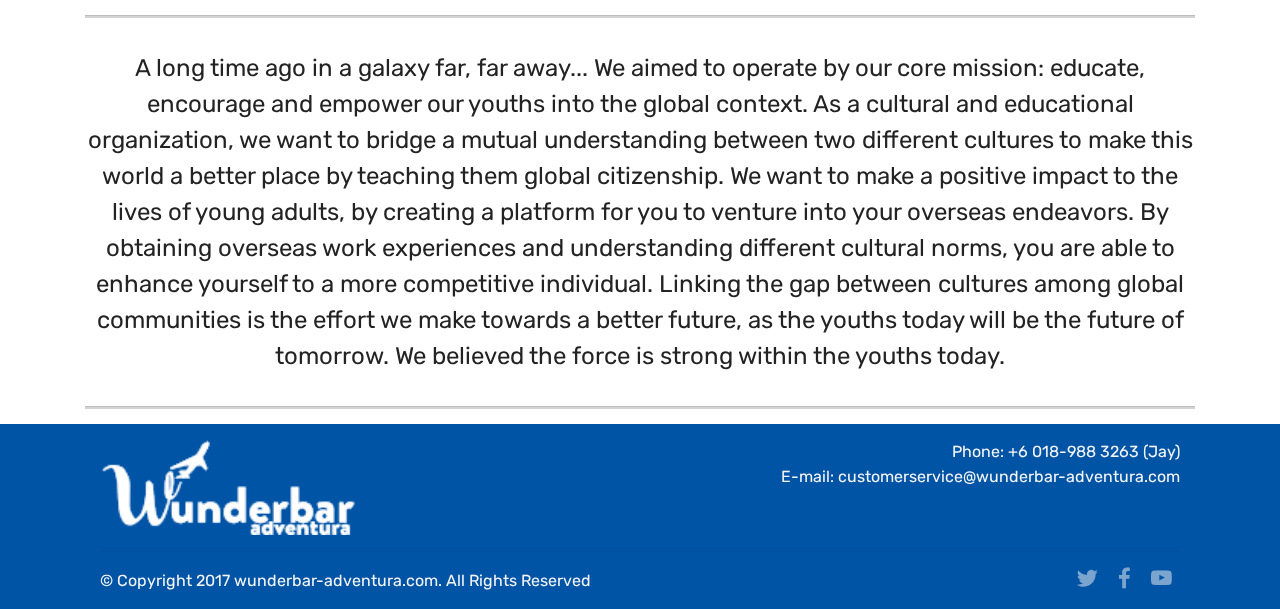
==== commit f5eed29a: "[CHG] - fix mobile responsive swipe right issue." ====
--- a/Wunderbar-Adventura/public/about-us.html
+++ b/Wunderbar-Adventura/public/about-us.html
@@ -1,29 +1,34 @@
 <!DOCTYPE html>
-<html class="disable-select">
+<html>
+
 <head>
+    <!-- Site made with Mobirise Website Builder v4.12.4, https://mobirise.com -->
     <meta charset="UTF-8">
     <meta http-equiv="X-UA-Compatible" content="IE=edge">
     <meta name="generator" content="Mobirise v4.12.4, mobirise.com">
     <meta name="viewport" content="width=device-width, initial-scale=1, minimum-scale=1">
-    <link rel="shortcut icon" href="assets/images/logo-top-172x67.png" type="image/x-icon">
+    <link rel="shortcut icon" href="assets/images/logo-top.png" type="image/x-icon">
     <meta name="description" content="">
 
+
     <title>Wunderbar Adventura - About Us</title>
-    <link rel="stylesheet" href="assets/web/assets/ordinary-icons/ordinary-icons.css">
+    <link rel="stylesheet" href="assets/web/assets/mobirise-icons/mobirise-icons.css">
     <link rel="stylesheet" href="assets/bootstrap/css/bootstrap.min.css">
     <link rel="stylesheet" href="assets/bootstrap/css/bootstrap-grid.min.css">
     <link rel="stylesheet" href="assets/bootstrap/css/bootstrap-reboot.min.css">
     <link rel="stylesheet" href="assets/socicon/css/styles.css">
     <link rel="stylesheet" href="assets/tether/tether.min.css">
     <link rel="stylesheet" href="assets/dropdown/css/style.css">
-    <link rel="stylesheet" href="assets/animatecss/animate.min.css">
     <link rel="stylesheet" href="assets/theme/css/style.css">
-    <link rel="preload" as="style" href="assets/ordinary/css/mbr-additional.css">
-    <link rel="stylesheet" href="assets/ordinary/css/mbr-additional.css" type="text/css">
+    <link rel="preload" as="style" href="assets/mobirise/css/mbr-additional.css">
+    <link rel="stylesheet" href="assets/mobirise/css/mbr-additional.css" type="text/css">
+
+
+
 </head>
 
 <body>
-    <section class="menu cid-s4ZJizpNaF" once="menu" id="menu1-2d">
+    <section class="menu cid-s5UNA40kji" once="menu" id="menu1-2v">
         <nav class="navbar navbar-expand beta-menu navbar-dropdown align-items-center navbar-fixed-top navbar-toggleable-sm bg-color transparent">
             <button class="navbar-toggler navbar-toggler-right" type="button" data-toggle="collapse" data-target="#navbarSupportedContent" aria-controls="navbarSupportedContent" aria-expanded="false" aria-label="Toggle navigation">
                 <div class="hamburger">
@@ -36,42 +41,33 @@
             <div class="menu-logo">
                 <div class="navbar-brand">
                     <span class="navbar-logo">
-                        <a href="index.html"><img src="assets/images/logo-top-172x67.png" alt="" title="" style="height: 3.8rem;"></a>
+                        <a href="index.html"><img src="assets/images/logo-top.png" alt="Mobirise" title=""style="height: 3.8rem;"></a>
                     </span>
                 </div>
             </div>
             <div class="collapse navbar-collapse" id="navbarSupportedContent">
                 <ul class="navbar-nav nav-dropdown nav-right" data-app-modern-menu="true">
-                    <li class="nav-item">
-                        <a class="nav-link link text-white display-4" href="index.html">Home</a>
-                    </li>
-                    <li class="nav-item">
-                        <a class="nav-link link text-white display-4" href="about-us.html">About Us</a>
-                    </li>
-                    <li class="nav-item dropdown">
-                        <a class="nav-link link text-white dropdown-toggle display-4" href="programs.html" data-toggle="dropdown-submenu" aria-expanded="false">Programs</a>
+                    <li class="nav-item"><a class="nav-link link text-white display-4" href="index.html">Home</a></li>
+                    <li class="nav-item"><a class="nav-link link text-white display-4" href="about-us.html">About Us</a></li>
+                    <li class="nav-item dropdown"><a class="nav-link link text-white dropdown-toggle display-4" href="programs.html" data-toggle="dropdown-submenu" aria-expanded="false">Programs</a>
                         <div class="dropdown-menu">
-                            <a class="text-white dropdown-item display-4" href="work-travel-usa.html">Work & Travel USA</a>
+                            <a class="text-white dropdown-item display-4" href="work-travel-usa.html">Work & Travel USA<br></a>
                             <a class="text-white dropdown-item display-4" href="internship-training-usa.html" aria-expanded="false">Internship & Training USA</a>
                             <a class="text-white dropdown-item display-4" href="summer-camp-counselor.html" aria-expanded="false">Summer Camp Counselor</a>
                         </div>
                     </li>
-                    <li class="nav-item">
-                        <a class="nav-link link text-white display-4" href="services.html">Services</a>
-                    </li>
-                    <li class="nav-item">
-                        <a class="nav-link link text-white display-4" href="contact-us.html">Contact Us</a>
-                    </li>
+                    <li class="nav-item"><a class="nav-link link text-white display-4" href="services.html">Services</a></li>
+                    <li class="nav-item"><a class="nav-link link text-white display-4" href="contact-us.html">Contact Us</a></li>
                 </ul>
             </div>
         </nav>
     </section>
 
-    <section class="header1 cid-s4ZoYDSEKf mbr-parallax-background" id="header1-19">
-
-
-
-        <div class="mbr-overlay" style="opacity: 0.7; background-color: rgb(27, 27, 27);">
+    <section class="header1 cid-s5Ujmr2qu0 mbr-parallax-background" id="header1-c">
+
+
+
+        <div class="mbr-overlay" style="opacity: 0.8; background-color: rgb(35, 35, 35);">
         </div>
 
         <div class="container">
@@ -88,7 +84,7 @@
 
     </section>
 
-    <section class="mbr-section content4 cid-s4Zsf3JcP0" id="content4-1g">
+    <section class="mbr-section content4 cid-s5UjDxEXig" id="content4-d">
 
 
 
@@ -104,77 +100,90 @@
         </div>
     </section>
 
-    <section class="mbr-section article content9 cid-s4ZrZOAbuD" id="content9-1f">
+    <section class="mbr-section article content9 cid-s5UjEl2BWR" id="content9-e">
 
 
 
         <div class="container">
             <div class="inner-container" style="width: 100%;">
-                <hr class="line" style="width: 49%;">
+                <hr class="line" style="width: 100%;">
                 <div class="section-text align-center mbr-fonts-style display-5">Wunderbar Adventura is a platform for
                     young enthusiastic people like you to venture on! If you are looking for regular travel agency,
-                    Wunderbar Adventura is definitely not about that, but we do have is a set of skills we have
-                    acquired over our experience. Skills that make us the fairy that grant wishes for people like you.
-                    If you choose to trust us, the experts in cultural &amp; professional work exchange overseas. We
-                    have witnessed the world's horizon and wish to share with aspiring university/college students. In
-                    turn, we want you to experience as we did. We would love to bring you for a Wunderbar Adventura–
-                    before you fall into the regular routine of a <em>study-graduate-work!</em></div>
-                <hr class="line" style="width: 49%;">
-            </div>
-        </div>
-    </section>
-
-    <section class="features2 cid-s4ZrGeDOV0" id="features2-1e">
-
-
-
-
-
-        <div class="container">
-            <div class="media-container-row">
-                <div class="card p-3 col-12 col-md-6">
+                    Wunderbar Adventura is definitely not about that, but we do have is a set of skills we have acquired
+                    over our experience. Skills that make us the fairy that grant wishes for people like you. If you
+                    choose to trust us, the experts in cultural &amp; professional work exchange overseas. We have
+                    witnessed the world's horizon and wish to share with aspiring university/college students. In turn,
+                    we want you to experience as we did. We would love to bring you for a Wunderbar Adventura– before
+                    you fall into the regular routine of a study-graduate-work!&nbsp;</div>
+                <hr class="line" style="width: 100%;">
+            </div>
+        </div>
+    </section>
+
+    <section class="services1 cid-s5UkcjHcwK" id="services1-f">
+        <!---->
+
+        <!---->
+        <!--Overlay-->
+
+        <!--Container-->
+        <div class="container">
+            <div class="row justify-content-center">
+                <!--Titles-->
+                <div class="title pb-5 col-12">
+
+
+                </div>
+                <!--Card-1-->
+                <div class="card col-12 col-md-6 p-3">
                     <div class="card-wrapper">
                         <div class="card-img">
-                            <img src="assets/images/about-us-jay-572x322.jpeg" alt="Mobirise" title="">
+                            <img src="assets/images/about-us-jay.jpeg" alt="Mobirise" title="">
                         </div>
                         <div class="card-box">
-                            <h4 class="card-title pb-3 mbr-fonts-style display-5">
+                            <h4 class="card-title mbr-fonts-style display-5">
                                 Jay</h4>
-                            <p class="mbr-text mbr-fonts-style display-7">Jay is passionate in sharing his US-EXCHANGE
-                                experience as a high school students (KL-YES) back in 2012 and his various Work and
-                                Travel adventures to USA with you! His background in intercultural learning, student
-                                exchange, strong student support service has allowed him to make this venture happens.
+                            <p class="mbr-text mbr-fonts-style display-7">
+                                Jay is passionate in sharing his US-EXCHANGE experience as a high school students
+                                (KL-YES) back in 2012 and his various Work and Travel adventures to USA with you! His
+                                background in intercultural learning, student exchange, strong student support service
+                                has allowed him to make this venture happens.
                             </p>
-                        </div>
-                    </div>
-                </div>
-
-                <div class="card p-3 col-12 col-md-6">
+                            <!--Btn-->
+
+                        </div>
+                    </div>
+                </div>
+                <!--Card-2-->
+                <div class="card col-12 col-md-6 p-3 last-child">
                     <div class="card-wrapper">
                         <div class="card-img">
-                            <img src="assets/images/about-us-cayenne-572x321.jpeg" alt="Mobirise" title="">
-                        </div>
-                        <div class="card-box ">
-                            <h4 class="card-title pb-3 mbr-fonts-style display-5">
+                            <img src="assets/images/about-us-cayenne.jpeg" alt="Mobirise" title="">
+                        </div>
+                        <div class="card-box">
+                            <h4 class="card-title mbr-fonts-style display-5">
                                 Cayenne
                             </h4>
-                            <p class="mbr-text mbr-fonts-style display-7">Cayenne, the super scholar that loves to
-                                share the message and the benefits of going abroad to live the “life-changing
-                                experience”. Her keen interest in “culture exchange” was nurtured back in 2012,
-                                benefiting from a scholarship program (UGRAD) to go abroad and studied in American
-                                University, Washington D.C. and many more exciting experience.&nbsp;</p>
-                        </div>
-                    </div>
-                </div>
-
-
-
-
-            </div>
-        </div>
-    </section>
-
-    <section class="mbr-section content4 cid-s4ZsL5nIKu" id="content4-1h">
+                            <p class="mbr-text mbr-fonts-style display-7">
+                                Cayenne, the super scholar that loves to share the message and the benefits of going
+                                abroad to live the “life-changing experience”. Her keen interest in “culture exchange”
+                                was nurtured back in 2012, benefiting from a scholarship program (UGRAD) to go abroad
+                                and studied in American University, Washington D.C. and many more exciting experience.
+                            </p>
+                            <!--Btn-->
+
+                        </div>
+                    </div>
+                </div>
+                <!--Card-3-->
+
+                <!--Card-4-->
+
+            </div>
+        </div>
+    </section>
+
+    <section class="mbr-section content4 cid-s5UkP9EL6j" id="content4-g">
 
 
 
@@ -190,46 +199,38 @@
         </div>
     </section>
 
-    <section class="mbr-section article content9 cid-s4ZsMqo2Uu" id="content9-1i">
+    <section class="mbr-section article content9 cid-s5UkQ11HoS" id="content9-h">
 
 
 
         <div class="container">
             <div class="inner-container" style="width: 100%;">
-                <hr class="line" style="width: 50%;">
+                <hr class="line" style="width: 100%;">
                 <div class="section-text align-center mbr-fonts-style display-5">A long time ago in a galaxy far, far
                     away... We aimed to operate by our core mission: educate, encourage and empower our youths into the
-                    global context. As a cultural and educational organization, we want to bridge a mutual
-                    understanding between two different cultures to make this world a better place by teaching them
-                    global citizenship. We want to make a positive impact to the lives of young adults, by creating a
-                    platform for you to venture into your overseas endeavors. By obtaining overseas work experiences
-                    and understanding different cultural norms, you are able to enhance yourself to a more competitive
+                    global context. As a cultural and educational organization, we want to bridge a mutual understanding
+                    between two different cultures to make this world a better place by teaching them global
+                    citizenship. We want to make a positive impact to the lives of young adults, by creating a platform
+                    for you to venture into your overseas endeavors. By obtaining overseas work experiences and
+                    understanding different cultural norms, you are able to enhance yourself to a more competitive
                     individual. Linking the gap between cultures among global communities is the effort we make towards
-                    a better future, as the youths today will be the future of tomorrow. We believed the force is
-                    strong within the youths today.</div>
-                <hr class="line" style="width: 50%;">
-            </div>
-        </div>
-    </section>
-
-    <section class="cid-s5gyMW7LYb mbr-reveal" id="footer5-48">
-
-
-
-
-
+                    a better future, as the youths today will be the future of tomorrow. We believed the force is strong
+                    within the youths today.</div>
+                <hr class="line" style="width: 100%;">
+            </div>
+        </div>
+    </section>
+
+    <section class="cid-s5UKBfcJzD" id="footer5-2o">
         <div class="container">
             <div class="media-container-row">
                 <div class="col-md-3">
                     <div class="media-wrap">
-                        <a href="https://mobirise.co/">
-                            <img src="assets/images/logo-btm-192x40.png" alt="Mobirise" title="">
-                        </a>
+                        <img src="assets/images/logo-btm.png" alt="" title="">
                     </div>
                 </div>
                 <div class="col-md-9">
-                    <p class="mbr-text align-right links mbr-fonts-style display-7">Phone: +6 018-988 3263 (Jay)
-                        <br>E-mail: customerservice@wunderbar-adventura.com</p>
+                    <p class="mbr-text align-right links mbr-fonts-style display-7">Phone: +6 018-988 3263 (Jay)<br>E-mail: customerservice@wunderbar-adventura.com</p>
                 </div>
             </div>
             <div class="footer-lower">
@@ -240,33 +241,25 @@
                 </div>
                 <div class="media-container-row mbr-white">
                     <div class="col-md-6 copyright">
-                        <p class="mbr-text mbr-fonts-style display-7">
-                            © Copyright 2017 wunderbar-adventura.com. - All Rights Reserved
-                        </p>
+                        <p class="mbr-text mbr-fonts-style display-7"> © Copyright 2017 wunderbar-adventura.com. All Rights Reserved</p>
                     </div>
                     <div class="col-md-6">
                         <div class="social-list align-right">
                             <div class="soc-item">
-
-                                <span class="mbr-iconfont mbr-iconfont-social socicon-twitter socicon"
-                                    style="color: rgb(246, 246, 223); fill: rgb(246, 246, 223);"></span>
-
+                                <a href="#" target="_blank">
+                                    <span class="mbr-iconfont mbr-iconfont-social socicon-twitter socicon" style="color: rgb(246, 246, 246); fill: rgb(246, 246, 246);"></span>
+                                </a>
                             </div>
                             <div class="soc-item">
-
-                                <span class="mbr-iconfont mbr-iconfont-social socicon-facebook socicon"
-                                    style="color: rgb(246, 246, 223); fill: rgb(246, 246, 223);"></span>
-
+                                <a href="#" target="_blank">
+                                    <span class="mbr-iconfont mbr-iconfont-social socicon-facebook socicon" style="color: rgb(246, 246, 246); fill: rgb(246, 246, 246);"></span>
+                                </a>
                             </div>
                             <div class="soc-item">
-
-                                <span class="mbr-iconfont mbr-iconfont-social socicon-youtube socicon"
-                                    style="color: rgb(246, 246, 223); fill: rgb(246, 246, 223);"></span>
-
+                                <a href="#" target="_blank">
+                                    <span class="mbr-iconfont mbr-iconfont-social socicon-youtube socicon" style="color: rgb(246, 246, 246); fill: rgb(246, 246, 246);"></span>
+                                </a>
                             </div>
-
-
-
                         </div>
                     </div>
                 </div>
@@ -278,19 +271,15 @@
     <script src="assets/web/assets/jquery/jquery.min.js"></script>
     <script src="assets/popper/popper.min.js"></script>
     <script src="assets/bootstrap/js/bootstrap.min.js"></script>
-    <script src="assets/smoothscroll/smooth-scroll.js"></script>
     <script src="assets/tether/tether.min.js"></script>
-    <script src="assets/viewportchecker/jquery.viewportchecker.js"></script>
+    <script src="assets/parallax/jarallax.min.js"></script>
     <script src="assets/dropdown/js/nav-dropdown.js"></script>
     <script src="assets/dropdown/js/navbar-dropdown.js"></script>
     <script src="assets/touchswipe/jquery.touch-swipe.min.js"></script>
-    <script src="assets/parallax/jarallax.min.js"></script>
+    <script src="assets/smoothscroll/smooth-scroll.js"></script>
     <script src="assets/theme/js/script.js"></script>
 
 
-    <div id="scrollToTop" class="scrollToTop mbr-arrow-up"><a style="text-align: center;"><i
-                class="mbr-arrow-up-icon mbr-arrow-up-icon-cm cm-icon cm-icon-smallarrow-up"></i></a></div>
-    <input name="animation" type="hidden">
 </body>
 
 </html>--- a/Wunderbar-Adventura/public/assets/web/assets/mobirise-icons/mobirise-icons.css
+++ b/Wunderbar-Adventura/public/assets/web/assets/mobirise-icons/mobirise-icons.css
@@ -0,0 +1,477 @@
+@font-face {
+  font-family: 'MobiriseIcons';
+  src:  url('mobirise-icons.eot?spat4u');
+  src:  url('mobirise-icons.eot?spat4u#iefix') format('embedded-opentype'),
+    url('mobirise-icons.ttf?spat4u') format('truetype'),
+    url('mobirise-icons.woff?spat4u') format('woff'),
+    url('mobirise-icons.svg?spat4u#MobiriseIcons') format('svg');
+  font-weight: normal;
+  font-style: normal;
+  font-display: swap;
+}
+
+[class^="mbri-"], [class*=" mbri-"] {
+  /* use !important to prevent issues with browser extensions that change fonts */
+  font-family: MobiriseIcons !important;
+  speak: none;
+  font-style: normal;
+  font-weight: normal;
+  font-variant: normal;
+  text-transform: none;
+  line-height: 1;
+
+  /* Better Font Rendering =========== */
+  -webkit-font-smoothing: antialiased;
+  -moz-osx-font-smoothing: grayscale;
+}
+
+.mbri-add-submenu:before {
+  content: "\e900";
+}
+.mbri-alert:before {
+  content: "\e901";
+}
+.mbri-align-center:before {
+  content: "\e902";
+}
+.mbri-align-justify:before {
+  content: "\e903";
+}
+.mbri-align-left:before {
+  content: "\e904";
+}
+.mbri-align-right:before {
+  content: "\e905";
+}
+.mbri-android:before {
+  content: "\e906";
+}
+.mbri-apple:before {
+  content: "\e907";
+}
+.mbri-arrow-down:before {
+  content: "\e908";
+}
+.mbri-arrow-next:before {
+  content: "\e909";
+}
+.mbri-arrow-prev:before {
+  content: "\e90a";
+}
+.mbri-arrow-up:before {
+  content: "\e90b";
+}
+.mbri-bold:before {
+  content: "\e90c";
+}
+.mbri-bookmark:before {
+  content: "\e90d";
+}
+.mbri-bootstrap:before {
+  content: "\e90e";
+}
+.mbri-briefcase:before {
+  content: "\e90f";
+}
+.mbri-browse:before {
+  content: "\e910";
+}
+.mbri-bulleted-list:before {
+  content: "\e911";
+}
+.mbri-calendar:before {
+  content: "\e912";
+}
+.mbri-camera:before {
+  content: "\e913";
+}
+.mbri-cart-add:before {
+  content: "\e914";
+}
+.mbri-cart-full:before {
+  content: "\e915";
+}
+.mbri-cash:before {
+  content: "\e916";
+}
+.mbri-change-style:before {
+  content: "\e917";
+}
+.mbri-chat:before {
+  content: "\e918";
+}
+.mbri-clock:before {
+  content: "\e919";
+}
+.mbri-close:before {
+  content: "\e91a";
+}
+.mbri-cloud:before {
+  content: "\e91b";
+}
+.mbri-code:before {
+  content: "\e91c";
+}
+.mbri-contact-form:before {
+  content: "\e91d";
+}
+.mbri-credit-card:before {
+  content: "\e91e";
+}
+.mbri-cursor-click:before {
+  content: "\e91f";
+}
+.mbri-cust-feedback:before {
+  content: "\e920";
+}
+.mbri-database:before {
+  content: "\e921";
+}
+.mbri-delivery:before {
+  content: "\e922";
+}
+.mbri-desktop:before {
+  content: "\e923";
+}
+.mbri-devices:before {
+  content: "\e924";
+}
+.mbri-down:before {
+  content: "\e925";
+}
+.mbri-download:before {
+  content: "\e989";
+}
+.mbri-drag-n-drop:before {
+  content: "\e927";
+}
+.mbri-drag-n-drop2:before {
+  content: "\e928";
+}
+.mbri-edit:before {
+  content: "\e929";
+}
+.mbri-edit2:before {
+  content: "\e92a";
+}
+.mbri-error:before {
+  content: "\e92b";
+}
+.mbri-extension:before {
+  content: "\e92c";
+}
+.mbri-features:before {
+  content: "\e92d";
+}
+.mbri-file:before {
+  content: "\e92e";
+}
+.mbri-flag:before {
+  content: "\e92f";
+}
+.mbri-folder:before {
+  content: "\e930";
+}
+.mbri-gift:before {
+  content: "\e931";
+}
+.mbri-github:before {
+  content: "\e932";
+}
+.mbri-globe:before {
+  content: "\e933";
+}
+.mbri-globe-2:before {
+  content: "\e934";
+}
+.mbri-growing-chart:before {
+  content: "\e935";
+}
+.mbri-hearth:before {
+  content: "\e936";
+}
+.mbri-help:before {
+  content: "\e937";
+}
+.mbri-home:before {
+  content: "\e938";
+}
+.mbri-hot-cup:before {
+  content: "\e939";
+}
+.mbri-idea:before {
+  content: "\e93a";
+}
+.mbri-image-gallery:before {
+  content: "\e93b";
+}
+.mbri-image-slider:before {
+  content: "\e93c";
+}
+.mbri-info:before {
+  content: "\e93d";
+}
+.mbri-italic:before {
+  content: "\e93e";
+}
+.mbri-key:before {
+  content: "\e93f";
+}
+.mbri-laptop:before {
+  content: "\e940";
+}
+.mbri-layers:before {
+  content: "\e941";
+}
+.mbri-left-right:before {
+  content: "\e942";
+}
+.mbri-left:before {
+  content: "\e943";
+}
+.mbri-letter:before {
+  content: "\e944";
+}
+.mbri-like:before {
+  content: "\e945";
+}
+.mbri-link:before {
+  content: "\e946";
+}
+.mbri-lock:before {
+  content: "\e947";
+}
+.mbri-login:before {
+  content: "\e948";
+}
+.mbri-logout:before {
+  content: "\e949";
+}
+.mbri-magic-stick:before {
+  content: "\e94a";
+}
+.mbri-map-pin:before {
+  content: "\e94b";
+}
+.mbri-menu:before {
+  content: "\e94c";
+}
+.mbri-mobile:before {
+  content: "\e94d";
+}
+.mbri-mobile2:before {
+  content: "\e94e";
+}
+.mbri-mobirise:before {
+  content: "\e94f";
+}
+.mbri-more-horizontal:before {
+  content: "\e950";
+}
+.mbri-more-vertical:before {
+  content: "\e951";
+}
+.mbri-music:before {
+  content: "\e952";
+}
+.mbri-new-file:before {
+  content: "\e953";
+}
+.mbri-numbered-list:before {
+  content: "\e954";
+}
+.mbri-opened-folder:before {
+  content: "\e955";
+}
+.mbri-pages:before {
+  content: "\e956";
+}
+.mbri-paper-plane:before {
+  content: "\e957";
+}
+.mbri-paperclip:before {
+  content: "\e958";
+}
+.mbri-photo:before {
+  content: "\e959";
+}
+.mbri-photos:before {
+  content: "\e95a";
+}
+.mbri-pin:before {
+  content: "\e95b";
+}
+.mbri-play:before {
+  content: "\e95c";
+}
+.mbri-plus:before {
+  content: "\e95d";
+}
+.mbri-preview:before {
+  content: "\e95e";
+}
+.mbri-print:before {
+  content: "\e95f";
+}
+.mbri-protect:before {
+  content: "\e960";
+}
+.mbri-question:before {
+  content: "\e961";
+}
+.mbri-quote-left:before {
+  content: "\e962";
+}
+.mbri-quote-right:before {
+  content: "\e963";
+}
+.mbri-refresh:before {
+  content: "\e964";
+}
+.mbri-responsive:before {
+  content: "\e965";
+}
+.mbri-right:before {
+  content: "\e966";
+}
+.mbri-rocket:before {
+  content: "\e967";
+}
+.mbri-sad-face:before {
+  content: "\e968";
+}
+.mbri-sale:before {
+  content: "\e969";
+}
+.mbri-save:before {
+  content: "\e96a";
+}
+.mbri-search:before {
+  content: "\e96b";
+}
+.mbri-setting:before {
+  content: "\e96c";
+}
+.mbri-setting2:before {
+  content: "\e96d";
+}
+.mbri-setting3:before {
+  content: "\e96e";
+}
+.mbri-share:before {
+  content: "\e96f";
+}
+.mbri-shopping-bag:before {
+  content: "\e970";
+}
+.mbri-shopping-basket:before {
+  content: "\e971";
+}
+.mbri-shopping-cart:before {
+  content: "\e972";
+}
+.mbri-sites:before {
+  content: "\e973";
+}
+.mbri-smile-face:before {
+  content: "\e974";
+}
+.mbri-speed:before {
+  content: "\e975";
+}
+.mbri-star:before {
+  content: "\e976";
+}
+.mbri-success:before {
+  content: "\e977";
+}
+.mbri-sun:before {
+  content: "\e978";
+}
+.mbri-sun2:before {
+  content: "\e979";
+}
+.mbri-tablet:before {
+  content: "\e97a";
+}
+.mbri-tablet-vertical:before {
+  content: "\e97b";
+}
+.mbri-target:before {
+  content: "\e97c";
+}
+.mbri-timer:before {
+  content: "\e97d";
+}
+.mbri-to-ftp:before {
+  content: "\e97e";
+}
+.mbri-to-local-drive:before {
+  content: "\e97f";
+}
+.mbri-touch-swipe:before {
+  content: "\e980";
+}
+.mbri-touch:before {
+  content: "\e981";
+}
+.mbri-trash:before {
+  content: "\e982";
+}
+.mbri-underline:before {
+  content: "\e983";
+}
+.mbri-unlink:before {
+  content: "\e984";
+}
+.mbri-unlock:before {
+  content: "\e985";
+}
+.mbri-up-down:before {
+  content: "\e986";
+}
+.mbri-up:before {
+  content: "\e987";
+}
+.mbri-update:before {
+  content: "\e988";
+}
+.mbri-upload:before {
+ content: "\e926"; 
+}
+.mbri-user:before {
+  content: "\e98a";
+}
+.mbri-user2:before {
+  content: "\e98b";
+}
+.mbri-users:before {
+  content: "\e98c";
+}
+.mbri-video:before {
+  content: "\e98d";
+}
+.mbri-video-play:before {
+  content: "\e98e";
+}
+.mbri-watch:before {
+  content: "\e98f";
+}
+.mbri-website-theme:before {
+  content: "\e990";
+}
+.mbri-wifi:before {
+  content: "\e991";
+}
+.mbri-windows:before {
+  content: "\e992";
+}
+.mbri-zoom-out:before {
+  content: "\e993";
+}
+.mbri-redo:before {
+  content: "\e994";
+}
+.mbri-undo:before {
+  content: "\e995";
+}
--- a/Wunderbar-Adventura/public/assets/theme/css/style.css
+++ b/Wunderbar-Adventura/public/assets/theme/css/style.css
@@ -1,7 +1,3 @@
-/*!
- * Mobirise v4 theme (https://mobirise.com/)
- * Copyright 2017 Mobirise
- */
 section {
   background-color: #eeeeee;
 }
--- a/Wunderbar-Adventura/public/assets/mobirise/css/mbr-additional.css
+++ b/Wunderbar-Adventura/public/assets/mobirise/css/mbr-additional.css
@@ -0,0 +1,5297 @@
+@import url(https://fonts.googleapis.com/css?family=Rubik:300,300i,400,400i,500,500i,700,700i,900,900i&display=swap);
+
+
+
+
+
+body {
+  font-family: Rubik;
+}
+.display-1 {
+  font-family: 'Rubik', sans-serif;
+  font-size: 4.25rem;
+  font-display: swap;
+}
+.display-1 > .mbr-iconfont {
+  font-size: 6.8rem;
+}
+.display-2 {
+  font-family: 'Rubik', sans-serif;
+  font-size: 3rem;
+  font-display: swap;
+}
+.display-2 > .mbr-iconfont {
+  font-size: 4.8rem;
+}
+.display-4 {
+  font-family: 'Rubik', sans-serif;
+  font-size: 1rem;
+  font-display: swap;
+}
+.display-4 > .mbr-iconfont {
+  font-size: 1.6rem;
+}
+.display-5 {
+  font-family: 'Rubik', sans-serif;
+  font-size: 1.5rem;
+  font-display: swap;
+}
+.display-5 > .mbr-iconfont {
+  font-size: 2.4rem;
+}
+.display-7 {
+  font-family: 'Rubik', sans-serif;
+  font-size: 1rem;
+  font-display: swap;
+}
+.display-7 > .mbr-iconfont {
+  font-size: 1.6rem;
+}
+/* ---- Fluid typography for mobile devices ---- */
+/* 1.4 - font scale ratio ( bootstrap == 1.42857 ) */
+/* 100vw - current viewport width */
+/* (48 - 20)  48 == 48rem == 768px, 20 == 20rem == 320px(minimal supported viewport) */
+/* 0.65 - min scale variable, may vary */
+@media (max-width: 768px) {
+  .display-1 {
+    font-size: 3.4rem;
+    font-size: calc( 2.1374999999999997rem + (4.25 - 2.1374999999999997) * ((100vw - 20rem) / (48 - 20)));
+    line-height: calc( 1.4 * (2.1374999999999997rem + (4.25 - 2.1374999999999997) * ((100vw - 20rem) / (48 - 20))));
+  }
+  .display-2 {
+    font-size: 2.4rem;
+    font-size: calc( 1.7rem + (3 - 1.7) * ((100vw - 20rem) / (48 - 20)));
+    line-height: calc( 1.4 * (1.7rem + (3 - 1.7) * ((100vw - 20rem) / (48 - 20))));
+  }
+  .display-4 {
+    font-size: 0.8rem;
+    font-size: calc( 1rem + (1 - 1) * ((100vw - 20rem) / (48 - 20)));
+    line-height: calc( 1.4 * (1rem + (1 - 1) * ((100vw - 20rem) / (48 - 20))));
+  }
+  .display-5 {
+    font-size: 1.2rem;
+    font-size: calc( 1.175rem + (1.5 - 1.175) * ((100vw - 20rem) / (48 - 20)));
+    line-height: calc( 1.4 * (1.175rem + (1.5 - 1.175) * ((100vw - 20rem) / (48 - 20))));
+  }
+}
+/* Buttons */
+.btn {
+  padding: 1rem 3rem;
+  border-radius: 3px;
+}
+.btn-sm {
+  padding: 0.6rem 1.5rem;
+  border-radius: 3px;
+}
+.btn-md {
+  padding: 1rem 3rem;
+  border-radius: 3px;
+}
+.btn-lg {
+  padding: 1.2rem 3.2rem;
+  border-radius: 3px;
+}
+.bg-primary {
+  background-color: #f6f6f6 !important;
+}
+.bg-success {
+  background-color: #f7ed4a !important;
+}
+.bg-info {
+  background-color: #82786e !important;
+}
+.bg-warning {
+  background-color: #879a9f !important;
+}
+.bg-danger {
+  background-color: #b1a374 !important;
+}
+.btn-primary,
+.btn-primary:active {
+  background-color: #f6f6f6 !important;
+  border-color: #f6f6f6 !important;
+  color: #777777 !important;
+}
+.btn-primary:hover,
+.btn-primary:focus,
+.btn-primary.focus,
+.btn-primary.active {
+  color: #777777 !important;
+  background-color: #d0d0d0 !important;
+  border-color: #d0d0d0 !important;
+}
+.btn-primary.disabled,
+.btn-primary:disabled {
+  color: #777777 !important;
+  background-color: #d0d0d0 !important;
+  border-color: #d0d0d0 !important;
+}
+.btn-secondary,
+.btn-secondary:active {
+  background-color: #ff3366 !important;
+  border-color: #ff3366 !important;
+  color: #ffffff !important;
+}
+.btn-secondary:hover,
+.btn-secondary:focus,
+.btn-secondary.focus,
+.btn-secondary.active {
+  color: #ffffff !important;
+  background-color: #e50039 !important;
+  border-color: #e50039 !important;
+}
+.btn-secondary.disabled,
+.btn-secondary:disabled {
+  color: #ffffff !important;
+  background-color: #e50039 !important;
+  border-color: #e50039 !important;
+}
+.btn-info,
+.btn-info:active {
+  background-color: #82786e !important;
+  border-color: #82786e !important;
+  color: #ffffff !important;
+}
+.btn-info:hover,
+.btn-info:focus,
+.btn-info.focus,
+.btn-info.active {
+  color: #ffffff !important;
+  background-color: #59524b !important;
+  border-color: #59524b !important;
+}
+.btn-info.disabled,
+.btn-info:disabled {
+  color: #ffffff !important;
+  background-color: #59524b !important;
+  border-color: #59524b !important;
+}
+.btn-success,
+.btn-success:active {
+  background-color: #f7ed4a !important;
+  border-color: #f7ed4a !important;
+  color: #3f3c03 !important;
+}
+.btn-success:hover,
+.btn-success:focus,
+.btn-success.focus,
+.btn-success.active {
+  color: #3f3c03 !important;
+  background-color: #eadd0a !important;
+  border-color: #eadd0a !important;
+}
+.btn-success.disabled,
+.btn-success:disabled {
+  color: #3f3c03 !important;
+  background-color: #eadd0a !important;
+  border-color: #eadd0a !important;
+}
+.btn-warning,
+.btn-warning:active {
+  background-color: #879a9f !important;
+  border-color: #879a9f !important;
+  color: #ffffff !important;
+}
+.btn-warning:hover,
+.btn-warning:focus,
+.btn-warning.focus,
+.btn-warning.active {
+  color: #ffffff !important;
+  background-color: #617479 !important;
+  border-color: #617479 !important;
+}
+.btn-warning.disabled,
+.btn-warning:disabled {
+  color: #ffffff !important;
+  background-color: #617479 !important;
+  border-color: #617479 !important;
+}
+.btn-danger,
+.btn-danger:active {
+  background-color: #b1a374 !important;
+  border-color: #b1a374 !important;
+  color: #ffffff !important;
+}
+.btn-danger:hover,
+.btn-danger:focus,
+.btn-danger.focus,
+.btn-danger.active {
+  color: #ffffff !important;
+  background-color: #8b7d4e !important;
+  border-color: #8b7d4e !important;
+}
+.btn-danger.disabled,
+.btn-danger:disabled {
+  color: #ffffff !important;
+  background-color: #8b7d4e !important;
+  border-color: #8b7d4e !important;
+}
+.btn-white {
+  color: #333333 !important;
+}
+.btn-white,
+.btn-white:active {
+  background-color: #ffffff !important;
+  border-color: #ffffff !important;
+  color: #808080 !important;
+}
+.btn-white:hover,
+.btn-white:focus,
+.btn-white.focus,
+.btn-white.active {
+  color: #808080 !important;
+  background-color: #d9d9d9 !important;
+  border-color: #d9d9d9 !important;
+}
+.btn-white.disabled,
+.btn-white:disabled {
+  color: #808080 !important;
+  background-color: #d9d9d9 !important;
+  border-color: #d9d9d9 !important;
+}
+.btn-black,
+.btn-black:active {
+  background-color: #333333 !important;
+  border-color: #333333 !important;
+  color: #ffffff !important;
+}
+.btn-black:hover,
+.btn-black:focus,
+.btn-black.focus,
+.btn-black.active {
+  color: #ffffff !important;
+  background-color: #0d0d0d !important;
+  border-color: #0d0d0d !important;
+}
+.btn-black.disabled,
+.btn-black:disabled {
+  color: #ffffff !important;
+  background-color: #0d0d0d !important;
+  border-color: #0d0d0d !important;
+}
+.btn-primary-outline,
+.btn-primary-outline:active {
+  background: none;
+  border-color: #c3c3c3;
+  color: #c3c3c3;
+}
+.btn-primary-outline:hover,
+.btn-primary-outline:focus,
+.btn-primary-outline.focus,
+.btn-primary-outline.active {
+  color: #777777;
+  background-color: #f6f6f6;
+  border-color: #f6f6f6;
+}
+.btn-primary-outline.disabled,
+.btn-primary-outline:disabled {
+  color: #777777 !important;
+  background-color: #f6f6f6 !important;
+  border-color: #f6f6f6 !important;
+}
+.btn-secondary-outline,
+.btn-secondary-outline:active {
+  background: none;
+  border-color: #cc0033;
+  color: #cc0033;
+}
+.btn-secondary-outline:hover,
+.btn-secondary-outline:focus,
+.btn-secondary-outline.focus,
+.btn-secondary-outline.active {
+  color: #ffffff;
+  background-color: #ff3366;
+  border-color: #ff3366;
+}
+.btn-secondary-outline.disabled,
+.btn-secondary-outline:disabled {
+  color: #ffffff !important;
+  background-color: #ff3366 !important;
+  border-color: #ff3366 !important;
+}
+.btn-info-outline,
+.btn-info-outline:active {
+  background: none;
+  border-color: #4b453f;
+  color: #4b453f;
+}
+.btn-info-outline:hover,
+.btn-info-outline:focus,
+.btn-info-outline.focus,
+.btn-info-outline.active {
+  color: #ffffff;
+  background-color: #82786e;
+  border-color: #82786e;
+}
+.btn-info-outline.disabled,
+.btn-info-outline:disabled {
+  color: #ffffff !important;
+  background-color: #82786e !important;
+  border-color: #82786e !important;
+}
+.btn-success-outline,
+.btn-success-outline:active {
+  background: none;
+  border-color: #d2c609;
+  color: #d2c609;
+}
+.btn-success-outline:hover,
+.btn-success-outline:focus,
+.btn-success-outline.focus,
+.btn-success-outline.active {
+  color: #3f3c03;
+  background-color: #f7ed4a;
+  border-color: #f7ed4a;
+}
+.btn-success-outline.disabled,
+.btn-success-outline:disabled {
+  color: #3f3c03 !important;
+  background-color: #f7ed4a !important;
+  border-color: #f7ed4a !important;
+}
+.btn-warning-outline,
+.btn-warning-outline:active {
+  background: none;
+  border-color: #55666b;
+  color: #55666b;
+}
+.btn-warning-outline:hover,
+.btn-warning-outline:focus,
+.btn-warning-outline.focus,
+.btn-warning-outline.active {
+  color: #ffffff;
+  background-color: #879a9f;
+  border-color: #879a9f;
+}
+.btn-warning-outline.disabled,
+.btn-warning-outline:disabled {
+  color: #ffffff !important;
+  background-color: #879a9f !important;
+  border-color: #879a9f !important;
+}
+.btn-danger-outline,
+.btn-danger-outline:active {
+  background: none;
+  border-color: #7a6e45;
+  color: #7a6e45;
+}
+.btn-danger-outline:hover,
+.btn-danger-outline:focus,
+.btn-danger-outline.focus,
+.btn-danger-outline.active {
+  color: #ffffff;
+  background-color: #b1a374;
+  border-color: #b1a374;
+}
+.btn-danger-outline.disabled,
+.btn-danger-outline:disabled {
+  color: #ffffff !important;
+  background-color: #b1a374 !important;
+  border-color: #b1a374 !important;
+}
+.btn-black-outline,
+.btn-black-outline:active {
+  background: none;
+  border-color: #000000;
+  color: #000000;
+}
+.btn-black-outline:hover,
+.btn-black-outline:focus,
+.btn-black-outline.focus,
+.btn-black-outline.active {
+  color: #ffffff;
+  background-color: #333333;
+  border-color: #333333;
+}
+.btn-black-outline.disabled,
+.btn-black-outline:disabled {
+  color: #ffffff !important;
+  background-color: #333333 !important;
+  border-color: #333333 !important;
+}
+.btn-white-outline,
+.btn-white-outline:active,
+.btn-white-outline.active {
+  background: none;
+  border-color: #ffffff;
+  color: #ffffff;
+}
+.btn-white-outline:hover,
+.btn-white-outline:focus,
+.btn-white-outline.focus {
+  color: #333333;
+  background-color: #ffffff;
+  border-color: #ffffff;
+}
+.text-primary {
+  color: #f6f6f6 !important;
+}
+.text-secondary {
+  color: #ff3366 !important;
+}
+.text-success {
+  color: #f7ed4a !important;
+}
+.text-info {
+  color: #82786e !important;
+}
+.text-warning {
+  color: #879a9f !important;
+}
+.text-danger {
+  color: #b1a374 !important;
+}
+.text-white {
+  color: #ffffff !important;
+}
+.text-black {
+  color: #000000 !important;
+}
+a.text-primary:hover,
+a.text-primary:focus {
+  color: #c3c3c3 !important;
+}
+a.text-secondary:hover,
+a.text-secondary:focus {
+  color: #cc0033 !important;
+}
+a.text-success:hover,
+a.text-success:focus {
+  color: #d2c609 !important;
+}
+a.text-info:hover,
+a.text-info:focus {
+  color: #4b453f !important;
+}
+a.text-warning:hover,
+a.text-warning:focus {
+  color: #55666b !important;
+}
+a.text-danger:hover,
+a.text-danger:focus {
+  color: #7a6e45 !important;
+}
+a.text-white:hover,
+a.text-white:focus {
+  color: #b3b3b3 !important;
+}
+a.text-black:hover,
+a.text-black:focus {
+  color: #4d4d4d !important;
+}
+.alert-success {
+  background-color: #70c770;
+}
+.alert-info {
+  background-color: #82786e;
+}
+.alert-warning {
+  background-color: #879a9f;
+}
+.alert-danger {
+  background-color: #b1a374;
+}
+.mbr-section-btn a.btn:not(.btn-form) {
+  border-radius: 100px;
+}
+.mbr-section-btn a.btn:not(.btn-form):hover,
+.mbr-section-btn a.btn:not(.btn-form):focus {
+  box-shadow: none !important;
+}
+.mbr-section-btn a.btn:not(.btn-form):hover,
+.mbr-section-btn a.btn:not(.btn-form):focus {
+  box-shadow: 0 10px 40px 0 rgba(0, 0, 0, 0.2) !important;
+  -webkit-box-shadow: 0 10px 40px 0 rgba(0, 0, 0, 0.2) !important;
+}
+.mbr-gallery-filter li a {
+  border-radius: 100px !important;
+}
+.mbr-gallery-filter li.active .btn {
+  background-color: #f6f6f6;
+  border-color: #f6f6f6;
+  color: #838383;
+}
+.mbr-gallery-filter li.active .btn:focus {
+  box-shadow: none;
+}
+.nav-tabs .nav-link {
+  border-radius: 100px !important;
+}
+a,
+a:hover {
+  color: #f6f6f6;
+}
+.mbr-plan-header.bg-primary .mbr-plan-subtitle,
+.mbr-plan-header.bg-primary .mbr-plan-price-desc {
+  color: #ffffff;
+}
+.mbr-plan-header.bg-success .mbr-plan-subtitle,
+.mbr-plan-header.bg-success .mbr-plan-price-desc {
+  color: #ffffff;
+}
+.mbr-plan-header.bg-info .mbr-plan-subtitle,
+.mbr-plan-header.bg-info .mbr-plan-price-desc {
+  color: #beb8b2;
+}
+.mbr-plan-header.bg-warning .mbr-plan-subtitle,
+.mbr-plan-header.bg-warning .mbr-plan-price-desc {
+  color: #ced6d8;
+}
+.mbr-plan-header.bg-danger .mbr-plan-subtitle,
+.mbr-plan-header.bg-danger .mbr-plan-price-desc {
+  color: #dfd9c6;
+}
+/* Scroll to top button*/
+.scrollToTop_wraper {
+  display: none;
+}
+.form-control {
+  font-family: 'Rubik', sans-serif;
+  font-size: 1rem;
+  font-display: swap;
+}
+.form-control > .mbr-iconfont {
+  font-size: 1.6rem;
+}
+blockquote {
+  border-color: #f6f6f6;
+}
+/* Forms */
+.mbr-form .btn {
+  margin: .4rem 0;
+}
+.mbr-form .input-group-btn a.btn {
+  border-radius: 100px !important;
+}
+.mbr-form .input-group-btn a.btn:hover {
+  box-shadow: 0 10px 40px 0 rgba(0, 0, 0, 0.2);
+}
+.mbr-form .input-group-btn button[type="submit"] {
+  border-radius: 100px !important;
+  padding: 1rem 3rem;
+}
+.mbr-form .input-group-btn button[type="submit"]:hover {
+  box-shadow: 0 10px 40px 0 rgba(0, 0, 0, 0.2);
+}
+.form2 .form-control {
+  border-top-left-radius: 100px;
+  border-bottom-left-radius: 100px;
+}
+.form2 .input-group-btn a.btn {
+  border-top-left-radius: 0 !important;
+  border-bottom-left-radius: 0 !important;
+}
+.form2 .input-group-btn button[type="submit"] {
+  border-top-left-radius: 0 !important;
+  border-bottom-left-radius: 0 !important;
+}
+.form3 input[type="email"] {
+  border-radius: 100px !important;
+}
+@media (max-width: 349px) {
+  .form2 input[type="email"] {
+    border-radius: 100px !important;
+  }
+  .form2 .input-group-btn a.btn {
+    border-radius: 100px !important;
+  }
+  .form2 .input-group-btn button[type="submit"] {
+    border-radius: 100px !important;
+  }
+}
+@media (max-width: 767px) {
+  .btn {
+    font-size: .75rem !important;
+  }
+  .btn .mbr-iconfont {
+    font-size: 1rem !important;
+  }
+}
+/* Footer */
+.mbr-footer-content li::before,
+.mbr-footer .mbr-contacts li::before {
+  background: #f6f6f6;
+}
+.mbr-footer-content li a:hover,
+.mbr-footer .mbr-contacts li a:hover {
+  color: #f6f6f6;
+}
+.footer3 input[type="email"],
+.footer4 input[type="email"] {
+  border-radius: 100px !important;
+}
+.footer3 .input-group-btn a.btn,
+.footer4 .input-group-btn a.btn {
+  border-radius: 100px !important;
+}
+.footer3 .input-group-btn button[type="submit"],
+.footer4 .input-group-btn button[type="submit"] {
+  border-radius: 100px !important;
+}
+/* Headers*/
+.header13 .form-inline input[type="email"],
+.header14 .form-inline input[type="email"] {
+  border-radius: 100px;
+}
+.header13 .form-inline input[type="text"],
+.header14 .form-inline input[type="text"] {
+  border-radius: 100px;
+}
+.header13 .form-inline input[type="tel"],
+.header14 .form-inline input[type="tel"] {
+  border-radius: 100px;
+}
+.header13 .form-inline a.btn,
+.header14 .form-inline a.btn {
+  border-radius: 100px;
+}
+.header13 .form-inline button,
+.header14 .form-inline button {
+  border-radius: 100px !important;
+}
+@media screen and (-ms-high-contrast: active), (-ms-high-contrast: none) {
+  .card-wrapper {
+    flex: auto !important;
+  }
+}
+.jq-selectbox li:hover,
+.jq-selectbox li.selected {
+  background-color: #f6f6f6;
+  color: #000000;
+}
+.jq-selectbox .jq-selectbox__trigger-arrow,
+.jq-number__spin.minus:after,
+.jq-number__spin.plus:after {
+  transition: 0.4s;
+  border-top-color: currentColor;
+  border-bottom-color: currentColor;
+}
+.jq-selectbox:hover .jq-selectbox__trigger-arrow,
+.jq-number__spin.minus:hover:after,
+.jq-number__spin.plus:hover:after {
+  border-top-color: #f6f6f6;
+  border-bottom-color: #f6f6f6;
+}
+.xdsoft_datetimepicker .xdsoft_calendar td.xdsoft_default,
+.xdsoft_datetimepicker .xdsoft_calendar td.xdsoft_current,
+.xdsoft_datetimepicker .xdsoft_timepicker .xdsoft_time_box > div > div.xdsoft_current {
+  color: #000000 !important;
+  background-color: #f6f6f6 !important;
+  box-shadow: none !important;
+}
+.xdsoft_datetimepicker .xdsoft_calendar td:hover,
+.xdsoft_datetimepicker .xdsoft_timepicker .xdsoft_time_box > div > div:hover {
+  color: #ffffff !important;
+  background: #ff3366 !important;
+  box-shadow: none !important;
+}
+.lazy-bg {
+  background-image: none !important;
+}
+.lazy-placeholder:not(section),
+.lazy-none {
+  display: block;
+  position: relative;
+  padding-bottom: 56.25%;
+}
+iframe.lazy-placeholder,
+.lazy-placeholder:after {
+  content: '';
+  position: absolute;
+  width: 100px;
+  height: 100px;
+  background: transparent no-repeat center;
+  background-size: contain;
+  top: 50%;
+  left: 50%;
+  transform: translateX(-50%) translateY(-50%);
+  background-image: url("data:image/svg+xml;charset=UTF-8,%3csvg width='32' height='32' viewBox='0 0 64 64' xmlns='http://www.w3.org/2000/svg' stroke='%23f6f6f6' %3e%3cg fill='none' fill-rule='evenodd'%3e%3cg transform='translate(16 16)' stroke-width='2'%3e%3ccircle stroke-opacity='.5' cx='16' cy='16' r='16'/%3e%3cpath d='M32 16c0-9.94-8.06-16-16-16'%3e%3canimateTransform attributeName='transform' type='rotate' from='0 16 16' to='360 16 16' dur='1s' repeatCount='indefinite'/%3e%3c/path%3e%3c/g%3e%3c/g%3e%3c/svg%3e");
+}
+section.lazy-placeholder:after {
+  opacity: 0.3;
+}
+.cid-s5UctOLYa2 {
+  background-image: url("../../../assets/images/mbr-1920x1281.jpg");
+}
+.cid-s5UcZ6PjR1 {
+  padding-top: 15px;
+  padding-bottom: 30px;
+  background-color: #efefef;
+}
+.cid-s5UcZ6PjR1 .mbr-section-subtitle,
+.cid-s5UcZ6PjR1 .mbr-text {
+  color: #767676;
+}
+.cid-s5UcZ6PjR1 .card {
+  display: -webkit-flex;
+  position: relative;
+  justify-content: center;
+  -webkit-justify-content: center;
+}
+.cid-s5UcZ6PjR1 .card-wrapper {
+  height: 100%;
+  box-shadow: 0px 0px 0px 0px rgba(0, 0, 0, 0);
+  transition: box-shadow 0.3s;
+}
+.cid-s5UcZ6PjR1 .card-wrapper .card-img {
+  display: -webkit-flex;
+  flex-direction: column;
+  align-items: center;
+  justify-content: center;
+  position: relative;
+  overflow: hidden;
+  border-bottom-right-radius: 0;
+  border-bottom-left-radius: 0;
+  -webkit-flex-direction: column;
+  -webkit-align-items: center;
+  -webkit-justify-content: center;
+}
+.cid-s5UcZ6PjR1 .card-wrapper .card-img .mbr-overlay {
+  background-color: #ffffff;
+  display: none;
+  transition: opacity .3s;
+}
+.cid-s5UcZ6PjR1 .card-wrapper .card-img .mbr-section-btn {
+  position: absolute;
+  transition: opacity .3s;
+  width: 100%;
+  left: 0;
+  top: 50%;
+  height: auto;
+  transform: translateY(-50%);
+}
+.cid-s5UcZ6PjR1 .card-wrapper .card-img img {
+  width: 100%;
+}
+.cid-s5UcZ6PjR1 .card-wrapper .card-box {
+  background-color: #ffffff;
+  padding: 0 2rem 2rem 2rem;
+  border-bottom-left-radius: 0;
+  border-bottom-right-radius: 0;
+}
+.cid-s5UcZ6PjR1 .card-wrapper .card-box h4 {
+  font-weight: 500;
+  margin-bottom: 0;
+  padding-top: 2rem;
+}
+.cid-s5UcZ6PjR1 .card-wrapper .card-box p {
+  margin-bottom: 0;
+  padding-top: 1.5rem;
+}
+.cid-s5UcZ6PjR1 .card-wrapper:hover {
+  box-shadow: 0px 0px 30px 0px rgba(0, 0, 0, 0.05);
+}
+.cid-s5UcZ6PjR1 .card-img .mbr-overlay {
+  display: block !important;
+  opacity: 0;
+}
+.cid-s5UcZ6PjR1 .card-img .mbr-section-btn {
+  opacity: 0;
+}
+.cid-s5UcZ6PjR1 .card-img:hover .mbr-overlay {
+  opacity: .5;
+}
+.cid-s5UcZ6PjR1 .card-img:hover .mbr-section-btn {
+  opacity: 1;
+}
+.cid-s5UKAdSOxX {
+  padding-top: 15px;
+  padding-bottom: 0px;
+  background-color: #0054a6;
+}
+@media (max-width: 767px) {
+  .cid-s5UKAdSOxX .media-wrap {
+    margin-bottom: 1rem;
+    text-align: center;
+  }
+}
+.cid-s5UKAdSOxX .media-wrap .mbr-iconfont-logo {
+  font-size: 7rem;
+  color: #f36;
+}
+.cid-s5UKAdSOxX .media-wrap img {
+  height: 6rem;
+}
+.cid-s5UKAdSOxX .mbr-text {
+  color: #767676;
+}
+@media (max-width: 767px) {
+  .cid-s5UKAdSOxX .footer-lower .copyright {
+    margin-bottom: 1rem;
+    text-align: center;
+  }
+}
+.cid-s5UKAdSOxX .footer-lower hr {
+  margin: 1rem 0;
+  border-color: #000;
+  opacity: .05;
+}
+.cid-s5UKAdSOxX .footer-lower .social-list {
+  padding-left: 0;
+  margin-bottom: 0;
+  list-style: none;
+  display: flex;
+  -webkit-flex-wrap: wrap;
+  flex-wrap: wrap;
+  -webkit-justify-content: flex-end;
+  justify-content: flex-end;
+}
+.cid-s5UKAdSOxX .footer-lower .social-list .mbr-iconfont-social {
+  font-size: 1.3rem;
+  color: #232323;
+}
+.cid-s5UKAdSOxX .footer-lower .social-list .soc-item {
+  margin: 0 .5rem;
+}
+.cid-s5UKAdSOxX .footer-lower .social-list a {
+  margin: 0;
+  opacity: .5;
+  -webkit-transition: .2s linear;
+  transition: .2s linear;
+}
+.cid-s5UKAdSOxX .footer-lower .social-list a:hover {
+  opacity: 1;
+}
+@media (max-width: 767px) {
+  .cid-s5UKAdSOxX .footer-lower .social-list {
+    -webkit-justify-content: center;
+    justify-content: center;
+  }
+}
+.cid-s5UKAdSOxX .links {
+  color: #f6f6f6;
+}
+.cid-s5UKAdSOxX .copyright > p {
+  color: #f6f6f6;
+}
+.cid-s5UNA40kji .navbar {
+  padding: .5rem 0;
+  background: #333333;
+  transition: none;
+  min-height: 77px;
+}
+.cid-s5UNA40kji .navbar-dropdown.bg-color.transparent.opened {
+  background: #333333;
+}
+.cid-s5UNA40kji a {
+  font-style: normal;
+}
+.cid-s5UNA40kji .nav-item span {
+  padding-right: 0.4em;
+  line-height: 0.5em;
+  vertical-align: text-bottom;
+  position: relative;
+  text-decoration: none;
+}
+.cid-s5UNA40kji .nav-item a {
+  display: -webkit-flex;
+  align-items: center;
+  justify-content: center;
+  padding: 0.7rem 0 !important;
+  margin: 0rem .65rem !important;
+  -webkit-align-items: center;
+  -webkit-justify-content: center;
+}
+.cid-s5UNA40kji .nav-item:focus,
+.cid-s5UNA40kji .nav-link:focus {
+  outline: none;
+}
+.cid-s5UNA40kji .btn {
+  padding: 0.4rem 1.5rem;
+  display: -webkit-inline-flex;
+  align-items: center;
+  -webkit-align-items: center;
+}
+.cid-s5UNA40kji .btn .mbr-iconfont {
+  font-size: 1.6rem;
+}
+.cid-s5UNA40kji .menu-logo {
+  margin-right: auto;
+}
+.cid-s5UNA40kji .menu-logo .navbar-brand {
+  display: flex;
+  margin-left: 5rem;
+  padding: 0;
+  transition: padding .2s;
+  min-height: 3.8rem;
+  -webkit-align-items: center;
+  align-items: center;
+}
+.cid-s5UNA40kji .menu-logo .navbar-brand .navbar-caption-wrap {
+  display: flex;
+  -webkit-align-items: center;
+  align-items: center;
+  word-break: break-word;
+  min-width: 7rem;
+  margin: .3rem 0;
+}
+.cid-s5UNA40kji .menu-logo .navbar-brand .navbar-caption-wrap .navbar-caption {
+  line-height: 1.2rem !important;
+  padding-right: 2rem;
+}
+.cid-s5UNA40kji .menu-logo .navbar-brand .navbar-logo {
+  font-size: 4rem;
+  transition: font-size 0.25s;
+}
+.cid-s5UNA40kji .menu-logo .navbar-brand .navbar-logo img {
+  display: flex;
+}
+.cid-s5UNA40kji .menu-logo .navbar-brand .navbar-logo .mbr-iconfont {
+  transition: font-size 0.25s;
+}
+.cid-s5UNA40kji .menu-logo .navbar-brand .navbar-logo a {
+  display: inline-flex;
+}
+.cid-s5UNA40kji .navbar-toggleable-sm .navbar-collapse {
+  justify-content: flex-end;
+  -webkit-justify-content: flex-end;
+  padding-right: 5rem;
+  width: auto;
+}
+.cid-s5UNA40kji .navbar-toggleable-sm .navbar-collapse .navbar-nav {
+  flex-wrap: wrap;
+  -webkit-flex-wrap: wrap;
+  padding-left: 0;
+}
+.cid-s5UNA40kji .navbar-toggleable-sm .navbar-collapse .navbar-nav .nav-item {
+  -webkit-align-self: center;
+  align-self: center;
+}
+.cid-s5UNA40kji .navbar-toggleable-sm .navbar-collapse .navbar-buttons {
+  padding-left: 0;
+  padding-bottom: 0;
+}
+.cid-s5UNA40kji .dropdown .dropdown-menu {
+  background: #333333;
+  visibility: hidden;
+  display: block;
+  position: absolute;
+  min-width: 5rem;
+  padding-top: 1.4rem;
+  padding-bottom: 1.4rem;
+  text-align: left;
+}
+.cid-s5UNA40kji .dropdown .dropdown-menu .dropdown-item {
+  width: auto;
+  padding: 0.235em 1.5385em 0.235em 1.5385em !important;
+}
+.cid-s5UNA40kji .dropdown .dropdown-menu .dropdown-item::after {
+  right: 0.5rem;
+}
+.cid-s5UNA40kji .dropdown .dropdown-menu .dropdown-submenu {
+  margin: 0;
+}
+.cid-s5UNA40kji .dropdown.open > .dropdown-menu {
+  visibility: visible;
+}
+.cid-s5UNA40kji .navbar-toggleable-sm.opened:after {
+  position: absolute;
+  width: 100vw;
+  height: 100vh;
+  content: '';
+  background-color: rgba(0, 0, 0, 0.1);
+  left: 0;
+  bottom: 0;
+  transform: translateY(100%);
+  -webkit-transform: translateY(100%);
+  z-index: 1000;
+}
+.cid-s5UNA40kji .navbar.navbar-short {
+  min-height: 60px;
+  transition: all .2s;
+}
+.cid-s5UNA40kji .navbar.navbar-short .navbar-toggler-right {
+  top: 20px;
+}
+.cid-s5UNA40kji .navbar.navbar-short .navbar-logo a {
+  font-size: 2.5rem !important;
+  line-height: 2.5rem;
+  transition: font-size 0.25s;
+}
+.cid-s5UNA40kji .navbar.navbar-short .navbar-logo a .mbr-iconfont {
+  font-size: 2.5rem !important;
+}
+.cid-s5UNA40kji .navbar.navbar-short .navbar-logo a img {
+  height: 3rem !important;
+}
+.cid-s5UNA40kji .navbar.navbar-short .navbar-brand {
+  min-height: 3rem;
+}
+.cid-s5UNA40kji button.navbar-toggler {
+  width: 31px;
+  height: 18px;
+  cursor: pointer;
+  transition: all .2s;
+  top: 1.5rem;
+  right: 1rem;
+}
+.cid-s5UNA40kji button.navbar-toggler:focus {
+  outline: none;
+}
+.cid-s5UNA40kji button.navbar-toggler .hamburger span {
+  position: absolute;
+  right: 0;
+  width: 30px;
+  height: 2px;
+  border-right: 5px;
+  background-color: #ffffff;
+}
+.cid-s5UNA40kji button.navbar-toggler .hamburger span:nth-child(1) {
+  top: 0;
+  transition: all .2s;
+}
+.cid-s5UNA40kji button.navbar-toggler .hamburger span:nth-child(2) {
+  top: 8px;
+  transition: all .15s;
+}
+.cid-s5UNA40kji button.navbar-toggler .hamburger span:nth-child(3) {
+  top: 8px;
+  transition: all .15s;
+}
+.cid-s5UNA40kji button.navbar-toggler .hamburger span:nth-child(4) {
+  top: 16px;
+  transition: all .2s;
+}
+.cid-s5UNA40kji nav.opened .hamburger span:nth-child(1) {
+  top: 8px;
+  width: 0;
+  opacity: 0;
+  right: 50%;
+  transition: all .2s;
+}
+.cid-s5UNA40kji nav.opened .hamburger span:nth-child(2) {
+  -webkit-transform: rotate(45deg);
+  transform: rotate(45deg);
+  transition: all .25s;
+}
+.cid-s5UNA40kji nav.opened .hamburger span:nth-child(3) {
+  -webkit-transform: rotate(-45deg);
+  transform: rotate(-45deg);
+  transition: all .25s;
+}
+.cid-s5UNA40kji nav.opened .hamburger span:nth-child(4) {
+  top: 8px;
+  width: 0;
+  opacity: 0;
+  right: 50%;
+  transition: all .2s;
+}
+.cid-s5UNA40kji .collapsed.navbar-expand {
+  flex-direction: column;
+  -webkit-flex-direction: column;
+}
+.cid-s5UNA40kji .collapsed .btn {
+  display: -webkit-flex;
+}
+.cid-s5UNA40kji .collapsed .navbar-collapse {
+  display: none !important;
+  padding-right: 0 !important;
+}
+.cid-s5UNA40kji .collapsed .navbar-collapse.collapsing,
+.cid-s5UNA40kji .collapsed .navbar-collapse.show {
+  display: block !important;
+}
+.cid-s5UNA40kji .collapsed .navbar-collapse.collapsing .navbar-nav,
+.cid-s5UNA40kji .collapsed .navbar-collapse.show .navbar-nav {
+  display: block;
+  text-align: center;
+}
+.cid-s5UNA40kji .collapsed .navbar-collapse.collapsing .navbar-nav .nav-item,
+.cid-s5UNA40kji .collapsed .navbar-collapse.show .navbar-nav .nav-item {
+  clear: both;
+}
+.cid-s5UNA40kji .collapsed .navbar-collapse.collapsing .navbar-nav .nav-item:last-child,
+.cid-s5UNA40kji .collapsed .navbar-collapse.show .navbar-nav .nav-item:last-child {
+  margin-bottom: 1rem;
+}
+.cid-s5UNA40kji .collapsed .navbar-collapse.collapsing .navbar-buttons,
+.cid-s5UNA40kji .collapsed .navbar-collapse.show .navbar-buttons {
+  text-align: center;
+}
+.cid-s5UNA40kji .collapsed .navbar-collapse.collapsing .navbar-buttons:last-child,
+.cid-s5UNA40kji .collapsed .navbar-collapse.show .navbar-buttons:last-child {
+  margin-bottom: 1rem;
+}
+@media (min-width: 1024px) {
+  .cid-s5UNA40kji .collapsed:not(.navbar-short) .navbar-collapse {
+    max-height: calc(98.5vh - 3.8rem);
+  }
+}
+.cid-s5UNA40kji .collapsed button.navbar-toggler {
+  display: block;
+}
+.cid-s5UNA40kji .collapsed .navbar-brand {
+  margin-left: 1rem !important;
+}
+.cid-s5UNA40kji .collapsed .navbar-toggleable-sm {
+  flex-direction: column;
+  -webkit-flex-direction: column;
+}
+.cid-s5UNA40kji .collapsed .dropdown .dropdown-menu {
+  width: 100%;
+  text-align: center;
+  position: relative;
+  opacity: 0;
+  overflow: hidden;
+  display: block;
+  height: 0;
+  visibility: hidden;
+  padding: 0;
+  transition-duration: .5s;
+  transition-property: opacity,padding,height;
+}
+.cid-s5UNA40kji .collapsed .dropdown.open > .dropdown-menu {
+  position: relative;
+  opacity: 1;
+  height: auto;
+  padding: 1.4rem 0;
+  visibility: visible;
+}
+.cid-s5UNA40kji .collapsed .dropdown .dropdown-submenu {
+  left: 0;
+  text-align: center;
+  width: 100%;
+}
+.cid-s5UNA40kji .collapsed .dropdown .dropdown-toggle[data-toggle="dropdown-submenu"]::after {
+  margin-top: 0;
+  position: inherit;
+  right: 0;
+  top: 50%;
+  display: inline-block;
+  width: 0;
+  height: 0;
+  margin-left: .3em;
+  vertical-align: middle;
+  content: "";
+  border-top: .30em solid;
+  border-right: .30em solid transparent;
+  border-left: .30em solid transparent;
+}
+@media (max-width: 1023px) {
+  .cid-s5UNA40kji .navbar-expand {
+    flex-direction: column;
+    -webkit-flex-direction: column;
+  }
+  .cid-s5UNA40kji img {
+    height: 3.8rem !important;
+  }
+  .cid-s5UNA40kji .btn {
+    display: -webkit-flex;
+  }
+  .cid-s5UNA40kji button.navbar-toggler {
+    display: block;
+  }
+  .cid-s5UNA40kji .navbar-brand {
+    margin-left: 1rem !important;
+  }
+  .cid-s5UNA40kji .navbar-toggleable-sm {
+    flex-direction: column;
+    -webkit-flex-direction: column;
+  }
+  .cid-s5UNA40kji .navbar-collapse {
+    display: none !important;
+    padding-right: 0 !important;
+  }
+  .cid-s5UNA40kji .navbar-collapse.collapsing,
+  .cid-s5UNA40kji .navbar-collapse.show {
+    display: block !important;
+  }
+  .cid-s5UNA40kji .navbar-collapse.collapsing .navbar-nav,
+  .cid-s5UNA40kji .navbar-collapse.show .navbar-nav {
+    display: block;
+    text-align: center;
+  }
+  .cid-s5UNA40kji .navbar-collapse.collapsing .navbar-nav .nav-item,
+  .cid-s5UNA40kji .navbar-collapse.show .navbar-nav .nav-item {
+    clear: both;
+  }
+  .cid-s5UNA40kji .navbar-collapse.collapsing .navbar-nav .nav-item:last-child,
+  .cid-s5UNA40kji .navbar-collapse.show .navbar-nav .nav-item:last-child {
+    margin-bottom: 1rem;
+  }
+  .cid-s5UNA40kji .navbar-collapse.collapsing .navbar-buttons,
+  .cid-s5UNA40kji .navbar-collapse.show .navbar-buttons {
+    text-align: center;
+  }
+  .cid-s5UNA40kji .navbar-collapse.collapsing .navbar-buttons:last-child,
+  .cid-s5UNA40kji .navbar-collapse.show .navbar-buttons:last-child {
+    margin-bottom: 1rem;
+  }
+  .cid-s5UNA40kji .dropdown .dropdown-menu {
+    width: 100%;
+    text-align: center;
+    position: relative;
+    opacity: 0;
+    overflow: hidden;
+    display: block;
+    height: 0;
+    visibility: hidden;
+    padding: 0;
+    transition-duration: .5s;
+    transition-property: opacity,padding,height;
+  }
+  .cid-s5UNA40kji .dropdown.open > .dropdown-menu {
+    position: relative;
+    opacity: 1;
+    height: auto;
+    padding: 1.4rem 0;
+    visibility: visible;
+  }
+  .cid-s5UNA40kji .dropdown .dropdown-submenu {
+    left: 0;
+    text-align: center;
+    width: 100%;
+  }
+  .cid-s5UNA40kji .dropdown .dropdown-toggle[data-toggle="dropdown-submenu"]::after {
+    margin-top: 0;
+    position: inherit;
+    right: 0;
+    top: 50%;
+    display: inline-block;
+    width: 0;
+    height: 0;
+    margin-left: .3em;
+    vertical-align: middle;
+    content: "";
+    border-top: .30em solid;
+    border-right: .30em solid transparent;
+    border-left: .30em solid transparent;
+  }
+}
+@media (min-width: 767px) {
+  .cid-s5UNA40kji .menu-logo {
+    flex-shrink: 0;
+    -webkit-flex-shrink: 0;
+  }
+}
+.cid-s5UNA40kji .navbar-collapse {
+  flex-basis: auto;
+  -webkit-flex-basis: auto;
+}
+.cid-s5UNA40kji .nav-link:hover,
+.cid-s5UNA40kji .dropdown-item:hover {
+  color: #c1c1c1 !important;
+}
+.cid-s5Ujmr2qu0 {
+  padding-top: 135px;
+  padding-bottom: 135px;
+  background-image: url("../../../assets/images/mbr-3-1920x1280.jpg");
+}
+.cid-s5UjDxEXig {
+  padding-top: 45px;
+  padding-bottom: 0px;
+  background-color: #ffffff;
+}
+.cid-s5UjDxEXig .mbr-section-subtitle {
+  color: #767676;
+}
+.cid-s5UjEl2BWR {
+  padding-top: 0px;
+  padding-bottom: 15px;
+  background-color: #ffffff;
+}
+.cid-s5UjEl2BWR .line {
+  background-color: #d3d3d3;
+  color: #d3d3d3;
+  align: center;
+  height: 2px;
+  margin: 0 auto;
+}
+.cid-s5UjEl2BWR .section-text {
+  padding: 2rem 0;
+}
+.cid-s5UjEl2BWR .inner-container {
+  margin: 0 auto;
+}
+@media (max-width: 768px) {
+  .cid-s5UjEl2BWR .inner-container {
+    width: 100% !important;
+  }
+}
+.cid-s5UkcjHcwK {
+  padding-top: 0px;
+  padding-bottom: 45px;
+  background-color: #ffffff;
+}
+.cid-s5UkcjHcwK h4 {
+  font-weight: 500;
+  margin-bottom: 0;
+  text-align: left;
+  padding-top: 2rem;
+}
+.cid-s5UkcjHcwK p {
+  margin-bottom: 0;
+  text-align: left;
+  padding-top: 1.5rem;
+  padding-top: 2rem;
+}
+.cid-s5UkcjHcwK .mbr-section-btn {
+  padding-top: 2.5rem;
+}
+.cid-s5UkcjHcwK .mbr-section-btn a {
+  margin: 0;
+}
+.cid-s5UkcjHcwK .mbr-text {
+  color: #767676;
+}
+.cid-s5UkcjHcwK .card-wrapper {
+  height: 100%;
+}
+@media (max-width: 767px) {
+  .cid-s5UkcjHcwK .card:not(.last-child) {
+    padding-bottom: 2rem;
+  }
+}
+.cid-s5UkcjHcwK .card-title {
+  text-align: center;
+}
+.cid-s5UkP9EL6j {
+  padding-top: 45px;
+  padding-bottom: 0px;
+  background-color: #ffffff;
+}
+.cid-s5UkP9EL6j .mbr-section-subtitle {
+  color: #767676;
+}
+.cid-s5UkQ11HoS {
+  padding-top: 0px;
+  padding-bottom: 15px;
+  background-color: #ffffff;
+}
+.cid-s5UkQ11HoS .line {
+  background-color: #d3d3d3;
+  color: #d3d3d3;
+  align: center;
+  height: 2px;
+  margin: 0 auto;
+}
+.cid-s5UkQ11HoS .section-text {
+  padding: 2rem 0;
+}
+.cid-s5UkQ11HoS .inner-container {
+  margin: 0 auto;
+}
+@media (max-width: 768px) {
+  .cid-s5UkQ11HoS .inner-container {
+    width: 100% !important;
+  }
+}
+.cid-s5UKBfcJzD {
+  padding-top: 15px;
+  padding-bottom: 0px;
+  background-color: #0054a6;
+}
+@media (max-width: 767px) {
+  .cid-s5UKBfcJzD .media-wrap {
+    margin-bottom: 1rem;
+    text-align: center;
+  }
+}
+.cid-s5UKBfcJzD .media-wrap .mbr-iconfont-logo {
+  font-size: 7rem;
+  color: #f36;
+}
+.cid-s5UKBfcJzD .media-wrap img {
+  height: 6rem;
+}
+.cid-s5UKBfcJzD .mbr-text {
+  color: #767676;
+}
+@media (max-width: 767px) {
+  .cid-s5UKBfcJzD .footer-lower .copyright {
+    margin-bottom: 1rem;
+    text-align: center;
+  }
+}
+.cid-s5UKBfcJzD .footer-lower hr {
+  margin: 1rem 0;
+  border-color: #000;
+  opacity: .05;
+}
+.cid-s5UKBfcJzD .footer-lower .social-list {
+  padding-left: 0;
+  margin-bottom: 0;
+  list-style: none;
+  display: flex;
+  -webkit-flex-wrap: wrap;
+  flex-wrap: wrap;
+  -webkit-justify-content: flex-end;
+  justify-content: flex-end;
+}
+.cid-s5UKBfcJzD .footer-lower .social-list .mbr-iconfont-social {
+  font-size: 1.3rem;
+  color: #232323;
+}
+.cid-s5UKBfcJzD .footer-lower .social-list .soc-item {
+  margin: 0 .5rem;
+}
+.cid-s5UKBfcJzD .footer-lower .social-list a {
+  margin: 0;
+  opacity: .5;
+  -webkit-transition: .2s linear;
+  transition: .2s linear;
+}
+.cid-s5UKBfcJzD .footer-lower .social-list a:hover {
+  opacity: 1;
+}
+@media (max-width: 767px) {
+  .cid-s5UKBfcJzD .footer-lower .social-list {
+    -webkit-justify-content: center;
+    justify-content: center;
+  }
+}
+.cid-s5UKBfcJzD .links {
+  color: #f6f6f6;
+}
+.cid-s5UKBfcJzD .copyright > p {
+  color: #f6f6f6;
+}
+.cid-s5UNA40kji .navbar {
+  padding: .5rem 0;
+  background: #333333;
+  transition: none;
+  min-height: 77px;
+}
+.cid-s5UNA40kji .navbar-dropdown.bg-color.transparent.opened {
+  background: #333333;
+}
+.cid-s5UNA40kji a {
+  font-style: normal;
+}
+.cid-s5UNA40kji .nav-item span {
+  padding-right: 0.4em;
+  line-height: 0.5em;
+  vertical-align: text-bottom;
+  position: relative;
+  text-decoration: none;
+}
+.cid-s5UNA40kji .nav-item a {
+  display: -webkit-flex;
+  align-items: center;
+  justify-content: center;
+  padding: 0.7rem 0 !important;
+  margin: 0rem .65rem !important;
+  -webkit-align-items: center;
+  -webkit-justify-content: center;
+}
+.cid-s5UNA40kji .nav-item:focus,
+.cid-s5UNA40kji .nav-link:focus {
+  outline: none;
+}
+.cid-s5UNA40kji .btn {
+  padding: 0.4rem 1.5rem;
+  display: -webkit-inline-flex;
+  align-items: center;
+  -webkit-align-items: center;
+}
+.cid-s5UNA40kji .btn .mbr-iconfont {
+  font-size: 1.6rem;
+}
+.cid-s5UNA40kji .menu-logo {
+  margin-right: auto;
+}
+.cid-s5UNA40kji .menu-logo .navbar-brand {
+  display: flex;
+  margin-left: 5rem;
+  padding: 0;
+  transition: padding .2s;
+  min-height: 3.8rem;
+  -webkit-align-items: center;
+  align-items: center;
+}
+.cid-s5UNA40kji .menu-logo .navbar-brand .navbar-caption-wrap {
+  display: flex;
+  -webkit-align-items: center;
+  align-items: center;
+  word-break: break-word;
+  min-width: 7rem;
+  margin: .3rem 0;
+}
+.cid-s5UNA40kji .menu-logo .navbar-brand .navbar-caption-wrap .navbar-caption {
+  line-height: 1.2rem !important;
+  padding-right: 2rem;
+}
+.cid-s5UNA40kji .menu-logo .navbar-brand .navbar-logo {
+  font-size: 4rem;
+  transition: font-size 0.25s;
+}
+.cid-s5UNA40kji .menu-logo .navbar-brand .navbar-logo img {
+  display: flex;
+}
+.cid-s5UNA40kji .menu-logo .navbar-brand .navbar-logo .mbr-iconfont {
+  transition: font-size 0.25s;
+}
+.cid-s5UNA40kji .menu-logo .navbar-brand .navbar-logo a {
+  display: inline-flex;
+}
+.cid-s5UNA40kji .navbar-toggleable-sm .navbar-collapse {
+  justify-content: flex-end;
+  -webkit-justify-content: flex-end;
+  padding-right: 5rem;
+  width: auto;
+}
+.cid-s5UNA40kji .navbar-toggleable-sm .navbar-collapse .navbar-nav {
+  flex-wrap: wrap;
+  -webkit-flex-wrap: wrap;
+  padding-left: 0;
+}
+.cid-s5UNA40kji .navbar-toggleable-sm .navbar-collapse .navbar-nav .nav-item {
+  -webkit-align-self: center;
+  align-self: center;
+}
+.cid-s5UNA40kji .navbar-toggleable-sm .navbar-collapse .navbar-buttons {
+  padding-left: 0;
+  padding-bottom: 0;
+}
+.cid-s5UNA40kji .dropdown .dropdown-menu {
+  background: #333333;
+  visibility: hidden;
+  display: block;
+  position: absolute;
+  min-width: 5rem;
+  padding-top: 1.4rem;
+  padding-bottom: 1.4rem;
+  text-align: left;
+}
+.cid-s5UNA40kji .dropdown .dropdown-menu .dropdown-item {
+  width: auto;
+  padding: 0.235em 1.5385em 0.235em 1.5385em !important;
+}
+.cid-s5UNA40kji .dropdown .dropdown-menu .dropdown-item::after {
+  right: 0.5rem;
+}
+.cid-s5UNA40kji .dropdown .dropdown-menu .dropdown-submenu {
+  margin: 0;
+}
+.cid-s5UNA40kji .dropdown.open > .dropdown-menu {
+  visibility: visible;
+}
+.cid-s5UNA40kji .navbar-toggleable-sm.opened:after {
+  position: absolute;
+  width: 100vw;
+  height: 100vh;
+  content: '';
+  background-color: rgba(0, 0, 0, 0.1);
+  left: 0;
+  bottom: 0;
+  transform: translateY(100%);
+  -webkit-transform: translateY(100%);
+  z-index: 1000;
+}
+.cid-s5UNA40kji .navbar.navbar-short {
+  min-height: 60px;
+  transition: all .2s;
+}
+.cid-s5UNA40kji .navbar.navbar-short .navbar-toggler-right {
+  top: 20px;
+}
+.cid-s5UNA40kji .navbar.navbar-short .navbar-logo a {
+  font-size: 2.5rem !important;
+  line-height: 2.5rem;
+  transition: font-size 0.25s;
+}
+.cid-s5UNA40kji .navbar.navbar-short .navbar-logo a .mbr-iconfont {
+  font-size: 2.5rem !important;
+}
+.cid-s5UNA40kji .navbar.navbar-short .navbar-logo a img {
+  height: 3rem !important;
+}
+.cid-s5UNA40kji .navbar.navbar-short .navbar-brand {
+  min-height: 3rem;
+}
+.cid-s5UNA40kji button.navbar-toggler {
+  width: 31px;
+  height: 18px;
+  cursor: pointer;
+  transition: all .2s;
+  top: 1.5rem;
+  right: 1rem;
+}
+.cid-s5UNA40kji button.navbar-toggler:focus {
+  outline: none;
+}
+.cid-s5UNA40kji button.navbar-toggler .hamburger span {
+  position: absolute;
+  right: 0;
+  width: 30px;
+  height: 2px;
+  border-right: 5px;
+  background-color: #ffffff;
+}
+.cid-s5UNA40kji button.navbar-toggler .hamburger span:nth-child(1) {
+  top: 0;
+  transition: all .2s;
+}
+.cid-s5UNA40kji button.navbar-toggler .hamburger span:nth-child(2) {
+  top: 8px;
+  transition: all .15s;
+}
+.cid-s5UNA40kji button.navbar-toggler .hamburger span:nth-child(3) {
+  top: 8px;
+  transition: all .15s;
+}
+.cid-s5UNA40kji button.navbar-toggler .hamburger span:nth-child(4) {
+  top: 16px;
+  transition: all .2s;
+}
+.cid-s5UNA40kji nav.opened .hamburger span:nth-child(1) {
+  top: 8px;
+  width: 0;
+  opacity: 0;
+  right: 50%;
+  transition: all .2s;
+}
+.cid-s5UNA40kji nav.opened .hamburger span:nth-child(2) {
+  -webkit-transform: rotate(45deg);
+  transform: rotate(45deg);
+  transition: all .25s;
+}
+.cid-s5UNA40kji nav.opened .hamburger span:nth-child(3) {
+  -webkit-transform: rotate(-45deg);
+  transform: rotate(-45deg);
+  transition: all .25s;
+}
+.cid-s5UNA40kji nav.opened .hamburger span:nth-child(4) {
+  top: 8px;
+  width: 0;
+  opacity: 0;
+  right: 50%;
+  transition: all .2s;
+}
+.cid-s5UNA40kji .collapsed.navbar-expand {
+  flex-direction: column;
+  -webkit-flex-direction: column;
+}
+.cid-s5UNA40kji .collapsed .btn {
+  display: -webkit-flex;
+}
+.cid-s5UNA40kji .collapsed .navbar-collapse {
+  display: none !important;
+  padding-right: 0 !important;
+}
+.cid-s5UNA40kji .collapsed .navbar-collapse.collapsing,
+.cid-s5UNA40kji .collapsed .navbar-collapse.show {
+  display: block !important;
+}
+.cid-s5UNA40kji .collapsed .navbar-collapse.collapsing .navbar-nav,
+.cid-s5UNA40kji .collapsed .navbar-collapse.show .navbar-nav {
+  display: block;
+  text-align: center;
+}
+.cid-s5UNA40kji .collapsed .navbar-collapse.collapsing .navbar-nav .nav-item,
+.cid-s5UNA40kji .collapsed .navbar-collapse.show .navbar-nav .nav-item {
+  clear: both;
+}
+.cid-s5UNA40kji .collapsed .navbar-collapse.collapsing .navbar-nav .nav-item:last-child,
+.cid-s5UNA40kji .collapsed .navbar-collapse.show .navbar-nav .nav-item:last-child {
+  margin-bottom: 1rem;
+}
+.cid-s5UNA40kji .collapsed .navbar-collapse.collapsing .navbar-buttons,
+.cid-s5UNA40kji .collapsed .navbar-collapse.show .navbar-buttons {
+  text-align: center;
+}
+.cid-s5UNA40kji .collapsed .navbar-collapse.collapsing .navbar-buttons:last-child,
+.cid-s5UNA40kji .collapsed .navbar-collapse.show .navbar-buttons:last-child {
+  margin-bottom: 1rem;
+}
+@media (min-width: 1024px) {
+  .cid-s5UNA40kji .collapsed:not(.navbar-short) .navbar-collapse {
+    max-height: calc(98.5vh - 3.8rem);
+  }
+}
+.cid-s5UNA40kji .collapsed button.navbar-toggler {
+  display: block;
+}
+.cid-s5UNA40kji .collapsed .navbar-brand {
+  margin-left: 1rem !important;
+}
+.cid-s5UNA40kji .collapsed .navbar-toggleable-sm {
+  flex-direction: column;
+  -webkit-flex-direction: column;
+}
+.cid-s5UNA40kji .collapsed .dropdown .dropdown-menu {
+  width: 100%;
+  text-align: center;
+  position: relative;
+  opacity: 0;
+  overflow: hidden;
+  display: block;
+  height: 0;
+  visibility: hidden;
+  padding: 0;
+  transition-duration: .5s;
+  transition-property: opacity,padding,height;
+}
+.cid-s5UNA40kji .collapsed .dropdown.open > .dropdown-menu {
+  position: relative;
+  opacity: 1;
+  height: auto;
+  padding: 1.4rem 0;
+  visibility: visible;
+}
+.cid-s5UNA40kji .collapsed .dropdown .dropdown-submenu {
+  left: 0;
+  text-align: center;
+  width: 100%;
+}
+.cid-s5UNA40kji .collapsed .dropdown .dropdown-toggle[data-toggle="dropdown-submenu"]::after {
+  margin-top: 0;
+  position: inherit;
+  right: 0;
+  top: 50%;
+  display: inline-block;
+  width: 0;
+  height: 0;
+  margin-left: .3em;
+  vertical-align: middle;
+  content: "";
+  border-top: .30em solid;
+  border-right: .30em solid transparent;
+  border-left: .30em solid transparent;
+}
+@media (max-width: 1023px) {
+  .cid-s5UNA40kji .navbar-expand {
+    flex-direction: column;
+    -webkit-flex-direction: column;
+  }
+  .cid-s5UNA40kji img {
+    height: 3.8rem !important;
+  }
+  .cid-s5UNA40kji .btn {
+    display: -webkit-flex;
+  }
+  .cid-s5UNA40kji button.navbar-toggler {
+    display: block;
+  }
+  .cid-s5UNA40kji .navbar-brand {
+    margin-left: 1rem !important;
+  }
+  .cid-s5UNA40kji .navbar-toggleable-sm {
+    flex-direction: column;
+    -webkit-flex-direction: column;
+  }
+  .cid-s5UNA40kji .navbar-collapse {
+    display: none !important;
+    padding-right: 0 !important;
+  }
+  .cid-s5UNA40kji .navbar-collapse.collapsing,
+  .cid-s5UNA40kji .navbar-collapse.show {
+    display: block !important;
+  }
+  .cid-s5UNA40kji .navbar-collapse.collapsing .navbar-nav,
+  .cid-s5UNA40kji .navbar-collapse.show .navbar-nav {
+    display: block;
+    text-align: center;
+  }
+  .cid-s5UNA40kji .navbar-collapse.collapsing .navbar-nav .nav-item,
+  .cid-s5UNA40kji .navbar-collapse.show .navbar-nav .nav-item {
+    clear: both;
+  }
+  .cid-s5UNA40kji .navbar-collapse.collapsing .navbar-nav .nav-item:last-child,
+  .cid-s5UNA40kji .navbar-collapse.show .navbar-nav .nav-item:last-child {
+    margin-bottom: 1rem;
+  }
+  .cid-s5UNA40kji .navbar-collapse.collapsing .navbar-buttons,
+  .cid-s5UNA40kji .navbar-collapse.show .navbar-buttons {
+    text-align: center;
+  }
+  .cid-s5UNA40kji .navbar-collapse.collapsing .navbar-buttons:last-child,
+  .cid-s5UNA40kji .navbar-collapse.show .navbar-buttons:last-child {
+    margin-bottom: 1rem;
+  }
+  .cid-s5UNA40kji .dropdown .dropdown-menu {
+    width: 100%;
+    text-align: center;
+    position: relative;
+    opacity: 0;
+    overflow: hidden;
+    display: block;
+    height: 0;
+    visibility: hidden;
+    padding: 0;
+    transition-duration: .5s;
+    transition-property: opacity,padding,height;
+  }
+  .cid-s5UNA40kji .dropdown.open > .dropdown-menu {
+    position: relative;
+    opacity: 1;
+    height: auto;
+    padding: 1.4rem 0;
+    visibility: visible;
+  }
+  .cid-s5UNA40kji .dropdown .dropdown-submenu {
+    left: 0;
+    text-align: center;
+    width: 100%;
+  }
+  .cid-s5UNA40kji .dropdown .dropdown-toggle[data-toggle="dropdown-submenu"]::after {
+    margin-top: 0;
+    position: inherit;
+    right: 0;
+    top: 50%;
+    display: inline-block;
+    width: 0;
+    height: 0;
+    margin-left: .3em;
+    vertical-align: middle;
+    content: "";
+    border-top: .30em solid;
+    border-right: .30em solid transparent;
+    border-left: .30em solid transparent;
+  }
+}
+@media (min-width: 767px) {
+  .cid-s5UNA40kji .menu-logo {
+    flex-shrink: 0;
+    -webkit-flex-shrink: 0;
+  }
+}
+.cid-s5UNA40kji .navbar-collapse {
+  flex-basis: auto;
+  -webkit-flex-basis: auto;
+}
+.cid-s5UNA40kji .nav-link:hover,
+.cid-s5UNA40kji .dropdown-item:hover {
+  color: #c1c1c1 !important;
+}
+.cid-s5UoXkkvC3 {
+  padding-top: 135px;
+  padding-bottom: 135px;
+  background-image: url("../../../assets/images/mbr-4-1920x1280.jpeg");
+}
+.cid-s5UoXlHKuH {
+  padding-top: 15px;
+  padding-bottom: 15px;
+  background-color: #ffffff;
+}
+.cid-s5UoXlHKuH .line {
+  background-color: #d3d3d3;
+  color: #d3d3d3;
+  align: center;
+  height: 2px;
+  margin: 0 auto;
+}
+.cid-s5UoXlHKuH .section-text {
+  padding: 2rem 0;
+  text-align: left;
+}
+.cid-s5UoXlHKuH .inner-container {
+  margin: 0 auto;
+}
+@media (max-width: 768px) {
+  .cid-s5UoXlHKuH .inner-container {
+    width: 100% !important;
+  }
+}
+.cid-s5UrCMfAbM {
+  padding-top: 15px;
+  padding-bottom: 15px;
+  background-color: #ffffff;
+}
+.cid-s5UrCMfAbM .line {
+  background-color: #d3d3d3;
+  color: #d3d3d3;
+  align: center;
+  height: 2px;
+  margin: 0 auto;
+}
+.cid-s5UrCMfAbM .section-text {
+  padding: 2rem 0;
+  text-align: left;
+}
+.cid-s5UrCMfAbM .inner-container {
+  margin: 0 auto;
+}
+@media (max-width: 768px) {
+  .cid-s5UrCMfAbM .inner-container {
+    width: 100% !important;
+  }
+}
+.cid-s5Uu9DFExl {
+  padding-top: 15px;
+  padding-bottom: 15px;
+  background-color: #efefef;
+}
+.cid-s5Uu9DFExl .card {
+  align-self: stretch;
+}
+.cid-s5Uu9DFExl .card-box {
+  height: 100%;
+  background-color: #ffffff;
+  padding: 2rem;
+}
+.cid-s5Uu9DFExl h4 {
+  font-weight: 500;
+  margin-bottom: 0;
+  text-align: left;
+}
+.cid-s5Uu9DFExl p {
+  color: #767676;
+  text-align: left;
+}
+.cid-s5Uu9DFExl .card-wrapper {
+  position: relative;
+  box-shadow: 0px 0px 0px 0px rgba(0, 0, 0, 0);
+  transition: box-shadow 0.3s;
+}
+.cid-s5Uu9DFExl .card-wrapper:hover {
+  box-shadow: 0px 0px 30px 0px rgba(0, 0, 0, 0.05);
+  transition: box-shadow 0.3s;
+}
+.cid-s5Uu9DFExl .card-img {
+  position: absolute;
+  top: 0;
+  left: 0;
+  width: 100%;
+  overflow: hidden;
+}
+.cid-s5Uv2xjMkO {
+  padding-top: 15px;
+  padding-bottom: 15px;
+  background-color: #ffffff;
+}
+.cid-s5Uv2xjMkO .line {
+  background-color: #d3d3d3;
+  color: #d3d3d3;
+  align: center;
+  height: 2px;
+  margin: 0 auto;
+}
+.cid-s5Uv2xjMkO .section-text {
+  padding: 2rem 0;
+  text-align: left;
+}
+.cid-s5Uv2xjMkO .inner-container {
+  margin: 0 auto;
+}
+@media (max-width: 768px) {
+  .cid-s5Uv2xjMkO .inner-container {
+    width: 100% !important;
+  }
+}
+.cid-s5UvdVHTV4 {
+  padding-top: 15px;
+  padding-bottom: 15px;
+  background-color: #ffffff;
+}
+.cid-s5UvdVHTV4 .line {
+  background-color: #d3d3d3;
+  color: #d3d3d3;
+  align: center;
+  height: 2px;
+  margin: 0 auto;
+}
+.cid-s5UvdVHTV4 .section-text {
+  padding: 2rem 0;
+  text-align: left;
+}
+.cid-s5UvdVHTV4 .inner-container {
+  margin: 0 auto;
+}
+@media (max-width: 768px) {
+  .cid-s5UvdVHTV4 .inner-container {
+    width: 100% !important;
+  }
+}
+.cid-s5UvvzZWZ5 {
+  padding-top: 15px;
+  padding-bottom: 15px;
+  background-color: #ffffff;
+}
+.cid-s5UvvzZWZ5 .line {
+  background-color: #d3d3d3;
+  color: #d3d3d3;
+  align: center;
+  height: 2px;
+  margin: 0 auto;
+}
+.cid-s5UvvzZWZ5 .section-text {
+  padding: 2rem 0;
+  text-align: left;
+}
+.cid-s5UvvzZWZ5 .inner-container {
+  margin: 0 auto;
+}
+@media (max-width: 768px) {
+  .cid-s5UvvzZWZ5 .inner-container {
+    width: 100% !important;
+  }
+}
+.cid-s5UvPUdxYL {
+  padding-top: 15px;
+  padding-bottom: 15px;
+  background-color: #ffffff;
+}
+.cid-s5UvPUdxYL .line {
+  background-color: #d3d3d3;
+  color: #d3d3d3;
+  align: center;
+  height: 2px;
+  margin: 0 auto;
+}
+.cid-s5UvPUdxYL .section-text {
+  padding: 2rem 0;
+  text-align: left;
+}
+.cid-s5UvPUdxYL .inner-container {
+  margin: 0 auto;
+}
+@media (max-width: 768px) {
+  .cid-s5UvPUdxYL .inner-container {
+    width: 100% !important;
+  }
+}
+.cid-s5UKE01c5t {
+  padding-top: 15px;
+  padding-bottom: 0px;
+  background-color: #0054a6;
+}
+@media (max-width: 767px) {
+  .cid-s5UKE01c5t .media-wrap {
+    margin-bottom: 1rem;
+    text-align: center;
+  }
+}
+.cid-s5UKE01c5t .media-wrap .mbr-iconfont-logo {
+  font-size: 7rem;
+  color: #f36;
+}
+.cid-s5UKE01c5t .media-wrap img {
+  height: 6rem;
+}
+.cid-s5UKE01c5t .mbr-text {
+  color: #767676;
+}
+@media (max-width: 767px) {
+  .cid-s5UKE01c5t .footer-lower .copyright {
+    margin-bottom: 1rem;
+    text-align: center;
+  }
+}
+.cid-s5UKE01c5t .footer-lower hr {
+  margin: 1rem 0;
+  border-color: #000;
+  opacity: .05;
+}
+.cid-s5UKE01c5t .footer-lower .social-list {
+  padding-left: 0;
+  margin-bottom: 0;
+  list-style: none;
+  display: flex;
+  -webkit-flex-wrap: wrap;
+  flex-wrap: wrap;
+  -webkit-justify-content: flex-end;
+  justify-content: flex-end;
+}
+.cid-s5UKE01c5t .footer-lower .social-list .mbr-iconfont-social {
+  font-size: 1.3rem;
+  color: #232323;
+}
+.cid-s5UKE01c5t .footer-lower .social-list .soc-item {
+  margin: 0 .5rem;
+}
+.cid-s5UKE01c5t .footer-lower .social-list a {
+  margin: 0;
+  opacity: .5;
+  -webkit-transition: .2s linear;
+  transition: .2s linear;
+}
+.cid-s5UKE01c5t .footer-lower .social-list a:hover {
+  opacity: 1;
+}
+@media (max-width: 767px) {
+  .cid-s5UKE01c5t .footer-lower .social-list {
+    -webkit-justify-content: center;
+    justify-content: center;
+  }
+}
+.cid-s5UKE01c5t .links {
+  color: #f6f6f6;
+}
+.cid-s5UKE01c5t .copyright > p {
+  color: #f6f6f6;
+}
+.cid-s5UNA40kji .navbar {
+  padding: .5rem 0;
+  background: #333333;
+  transition: none;
+  min-height: 77px;
+}
+.cid-s5UNA40kji .navbar-dropdown.bg-color.transparent.opened {
+  background: #333333;
+}
+.cid-s5UNA40kji a {
+  font-style: normal;
+}
+.cid-s5UNA40kji .nav-item span {
+  padding-right: 0.4em;
+  line-height: 0.5em;
+  vertical-align: text-bottom;
+  position: relative;
+  text-decoration: none;
+}
+.cid-s5UNA40kji .nav-item a {
+  display: -webkit-flex;
+  align-items: center;
+  justify-content: center;
+  padding: 0.7rem 0 !important;
+  margin: 0rem .65rem !important;
+  -webkit-align-items: center;
+  -webkit-justify-content: center;
+}
+.cid-s5UNA40kji .nav-item:focus,
+.cid-s5UNA40kji .nav-link:focus {
+  outline: none;
+}
+.cid-s5UNA40kji .btn {
+  padding: 0.4rem 1.5rem;
+  display: -webkit-inline-flex;
+  align-items: center;
+  -webkit-align-items: center;
+}
+.cid-s5UNA40kji .btn .mbr-iconfont {
+  font-size: 1.6rem;
+}
+.cid-s5UNA40kji .menu-logo {
+  margin-right: auto;
+}
+.cid-s5UNA40kji .menu-logo .navbar-brand {
+  display: flex;
+  margin-left: 5rem;
+  padding: 0;
+  transition: padding .2s;
+  min-height: 3.8rem;
+  -webkit-align-items: center;
+  align-items: center;
+}
+.cid-s5UNA40kji .menu-logo .navbar-brand .navbar-caption-wrap {
+  display: flex;
+  -webkit-align-items: center;
+  align-items: center;
+  word-break: break-word;
+  min-width: 7rem;
+  margin: .3rem 0;
+}
+.cid-s5UNA40kji .menu-logo .navbar-brand .navbar-caption-wrap .navbar-caption {
+  line-height: 1.2rem !important;
+  padding-right: 2rem;
+}
+.cid-s5UNA40kji .menu-logo .navbar-brand .navbar-logo {
+  font-size: 4rem;
+  transition: font-size 0.25s;
+}
+.cid-s5UNA40kji .menu-logo .navbar-brand .navbar-logo img {
+  display: flex;
+}
+.cid-s5UNA40kji .menu-logo .navbar-brand .navbar-logo .mbr-iconfont {
+  transition: font-size 0.25s;
+}
+.cid-s5UNA40kji .menu-logo .navbar-brand .navbar-logo a {
+  display: inline-flex;
+}
+.cid-s5UNA40kji .navbar-toggleable-sm .navbar-collapse {
+  justify-content: flex-end;
+  -webkit-justify-content: flex-end;
+  padding-right: 5rem;
+  width: auto;
+}
+.cid-s5UNA40kji .navbar-toggleable-sm .navbar-collapse .navbar-nav {
+  flex-wrap: wrap;
+  -webkit-flex-wrap: wrap;
+  padding-left: 0;
+}
+.cid-s5UNA40kji .navbar-toggleable-sm .navbar-collapse .navbar-nav .nav-item {
+  -webkit-align-self: center;
+  align-self: center;
+}
+.cid-s5UNA40kji .navbar-toggleable-sm .navbar-collapse .navbar-buttons {
+  padding-left: 0;
+  padding-bottom: 0;
+}
+.cid-s5UNA40kji .dropdown .dropdown-menu {
+  background: #333333;
+  visibility: hidden;
+  display: block;
+  position: absolute;
+  min-width: 5rem;
+  padding-top: 1.4rem;
+  padding-bottom: 1.4rem;
+  text-align: left;
+}
+.cid-s5UNA40kji .dropdown .dropdown-menu .dropdown-item {
+  width: auto;
+  padding: 0.235em 1.5385em 0.235em 1.5385em !important;
+}
+.cid-s5UNA40kji .dropdown .dropdown-menu .dropdown-item::after {
+  right: 0.5rem;
+}
+.cid-s5UNA40kji .dropdown .dropdown-menu .dropdown-submenu {
+  margin: 0;
+}
+.cid-s5UNA40kji .dropdown.open > .dropdown-menu {
+  visibility: visible;
+}
+.cid-s5UNA40kji .navbar-toggleable-sm.opened:after {
+  position: absolute;
+  width: 100vw;
+  height: 100vh;
+  content: '';
+  background-color: rgba(0, 0, 0, 0.1);
+  left: 0;
+  bottom: 0;
+  transform: translateY(100%);
+  -webkit-transform: translateY(100%);
+  z-index: 1000;
+}
+.cid-s5UNA40kji .navbar.navbar-short {
+  min-height: 60px;
+  transition: all .2s;
+}
+.cid-s5UNA40kji .navbar.navbar-short .navbar-toggler-right {
+  top: 20px;
+}
+.cid-s5UNA40kji .navbar.navbar-short .navbar-logo a {
+  font-size: 2.5rem !important;
+  line-height: 2.5rem;
+  transition: font-size 0.25s;
+}
+.cid-s5UNA40kji .navbar.navbar-short .navbar-logo a .mbr-iconfont {
+  font-size: 2.5rem !important;
+}
+.cid-s5UNA40kji .navbar.navbar-short .navbar-logo a img {
+  height: 3rem !important;
+}
+.cid-s5UNA40kji .navbar.navbar-short .navbar-brand {
+  min-height: 3rem;
+}
+.cid-s5UNA40kji button.navbar-toggler {
+  width: 31px;
+  height: 18px;
+  cursor: pointer;
+  transition: all .2s;
+  top: 1.5rem;
+  right: 1rem;
+}
+.cid-s5UNA40kji button.navbar-toggler:focus {
+  outline: none;
+}
+.cid-s5UNA40kji button.navbar-toggler .hamburger span {
+  position: absolute;
+  right: 0;
+  width: 30px;
+  height: 2px;
+  border-right: 5px;
+  background-color: #ffffff;
+}
+.cid-s5UNA40kji button.navbar-toggler .hamburger span:nth-child(1) {
+  top: 0;
+  transition: all .2s;
+}
+.cid-s5UNA40kji button.navbar-toggler .hamburger span:nth-child(2) {
+  top: 8px;
+  transition: all .15s;
+}
+.cid-s5UNA40kji button.navbar-toggler .hamburger span:nth-child(3) {
+  top: 8px;
+  transition: all .15s;
+}
+.cid-s5UNA40kji button.navbar-toggler .hamburger span:nth-child(4) {
+  top: 16px;
+  transition: all .2s;
+}
+.cid-s5UNA40kji nav.opened .hamburger span:nth-child(1) {
+  top: 8px;
+  width: 0;
+  opacity: 0;
+  right: 50%;
+  transition: all .2s;
+}
+.cid-s5UNA40kji nav.opened .hamburger span:nth-child(2) {
+  -webkit-transform: rotate(45deg);
+  transform: rotate(45deg);
+  transition: all .25s;
+}
+.cid-s5UNA40kji nav.opened .hamburger span:nth-child(3) {
+  -webkit-transform: rotate(-45deg);
+  transform: rotate(-45deg);
+  transition: all .25s;
+}
+.cid-s5UNA40kji nav.opened .hamburger span:nth-child(4) {
+  top: 8px;
+  width: 0;
+  opacity: 0;
+  right: 50%;
+  transition: all .2s;
+}
+.cid-s5UNA40kji .collapsed.navbar-expand {
+  flex-direction: column;
+  -webkit-flex-direction: column;
+}
+.cid-s5UNA40kji .collapsed .btn {
+  display: -webkit-flex;
+}
+.cid-s5UNA40kji .collapsed .navbar-collapse {
+  display: none !important;
+  padding-right: 0 !important;
+}
+.cid-s5UNA40kji .collapsed .navbar-collapse.collapsing,
+.cid-s5UNA40kji .collapsed .navbar-collapse.show {
+  display: block !important;
+}
+.cid-s5UNA40kji .collapsed .navbar-collapse.collapsing .navbar-nav,
+.cid-s5UNA40kji .collapsed .navbar-collapse.show .navbar-nav {
+  display: block;
+  text-align: center;
+}
+.cid-s5UNA40kji .collapsed .navbar-collapse.collapsing .navbar-nav .nav-item,
+.cid-s5UNA40kji .collapsed .navbar-collapse.show .navbar-nav .nav-item {
+  clear: both;
+}
+.cid-s5UNA40kji .collapsed .navbar-collapse.collapsing .navbar-nav .nav-item:last-child,
+.cid-s5UNA40kji .collapsed .navbar-collapse.show .navbar-nav .nav-item:last-child {
+  margin-bottom: 1rem;
+}
+.cid-s5UNA40kji .collapsed .navbar-collapse.collapsing .navbar-buttons,
+.cid-s5UNA40kji .collapsed .navbar-collapse.show .navbar-buttons {
+  text-align: center;
+}
+.cid-s5UNA40kji .collapsed .navbar-collapse.collapsing .navbar-buttons:last-child,
+.cid-s5UNA40kji .collapsed .navbar-collapse.show .navbar-buttons:last-child {
+  margin-bottom: 1rem;
+}
+@media (min-width: 1024px) {
+  .cid-s5UNA40kji .collapsed:not(.navbar-short) .navbar-collapse {
+    max-height: calc(98.5vh - 3.8rem);
+  }
+}
+.cid-s5UNA40kji .collapsed button.navbar-toggler {
+  display: block;
+}
+.cid-s5UNA40kji .collapsed .navbar-brand {
+  margin-left: 1rem !important;
+}
+.cid-s5UNA40kji .collapsed .navbar-toggleable-sm {
+  flex-direction: column;
+  -webkit-flex-direction: column;
+}
+.cid-s5UNA40kji .collapsed .dropdown .dropdown-menu {
+  width: 100%;
+  text-align: center;
+  position: relative;
+  opacity: 0;
+  overflow: hidden;
+  display: block;
+  height: 0;
+  visibility: hidden;
+  padding: 0;
+  transition-duration: .5s;
+  transition-property: opacity,padding,height;
+}
+.cid-s5UNA40kji .collapsed .dropdown.open > .dropdown-menu {
+  position: relative;
+  opacity: 1;
+  height: auto;
+  padding: 1.4rem 0;
+  visibility: visible;
+}
+.cid-s5UNA40kji .collapsed .dropdown .dropdown-submenu {
+  left: 0;
+  text-align: center;
+  width: 100%;
+}
+.cid-s5UNA40kji .collapsed .dropdown .dropdown-toggle[data-toggle="dropdown-submenu"]::after {
+  margin-top: 0;
+  position: inherit;
+  right: 0;
+  top: 50%;
+  display: inline-block;
+  width: 0;
+  height: 0;
+  margin-left: .3em;
+  vertical-align: middle;
+  content: "";
+  border-top: .30em solid;
+  border-right: .30em solid transparent;
+  border-left: .30em solid transparent;
+}
+@media (max-width: 1023px) {
+  .cid-s5UNA40kji .navbar-expand {
+    flex-direction: column;
+    -webkit-flex-direction: column;
+  }
+  .cid-s5UNA40kji img {
+    height: 3.8rem !important;
+  }
+  .cid-s5UNA40kji .btn {
+    display: -webkit-flex;
+  }
+  .cid-s5UNA40kji button.navbar-toggler {
+    display: block;
+  }
+  .cid-s5UNA40kji .navbar-brand {
+    margin-left: 1rem !important;
+  }
+  .cid-s5UNA40kji .navbar-toggleable-sm {
+    flex-direction: column;
+    -webkit-flex-direction: column;
+  }
+  .cid-s5UNA40kji .navbar-collapse {
+    display: none !important;
+    padding-right: 0 !important;
+  }
+  .cid-s5UNA40kji .navbar-collapse.collapsing,
+  .cid-s5UNA40kji .navbar-collapse.show {
+    display: block !important;
+  }
+  .cid-s5UNA40kji .navbar-collapse.collapsing .navbar-nav,
+  .cid-s5UNA40kji .navbar-collapse.show .navbar-nav {
+    display: block;
+    text-align: center;
+  }
+  .cid-s5UNA40kji .navbar-collapse.collapsing .navbar-nav .nav-item,
+  .cid-s5UNA40kji .navbar-collapse.show .navbar-nav .nav-item {
+    clear: both;
+  }
+  .cid-s5UNA40kji .navbar-collapse.collapsing .navbar-nav .nav-item:last-child,
+  .cid-s5UNA40kji .navbar-collapse.show .navbar-nav .nav-item:last-child {
+    margin-bottom: 1rem;
+  }
+  .cid-s5UNA40kji .navbar-collapse.collapsing .navbar-buttons,
+  .cid-s5UNA40kji .navbar-collapse.show .navbar-buttons {
+    text-align: center;
+  }
+  .cid-s5UNA40kji .navbar-collapse.collapsing .navbar-buttons:last-child,
+  .cid-s5UNA40kji .navbar-collapse.show .navbar-buttons:last-child {
+    margin-bottom: 1rem;
+  }
+  .cid-s5UNA40kji .dropdown .dropdown-menu {
+    width: 100%;
+    text-align: center;
+    position: relative;
+    opacity: 0;
+    overflow: hidden;
+    display: block;
+    height: 0;
+    visibility: hidden;
+    padding: 0;
+    transition-duration: .5s;
+    transition-property: opacity,padding,height;
+  }
+  .cid-s5UNA40kji .dropdown.open > .dropdown-menu {
+    position: relative;
+    opacity: 1;
+    height: auto;
+    padding: 1.4rem 0;
+    visibility: visible;
+  }
+  .cid-s5UNA40kji .dropdown .dropdown-submenu {
+    left: 0;
+    text-align: center;
+    width: 100%;
+  }
+  .cid-s5UNA40kji .dropdown .dropdown-toggle[data-toggle="dropdown-submenu"]::after {
+    margin-top: 0;
+    position: inherit;
+    right: 0;
+    top: 50%;
+    display: inline-block;
+    width: 0;
+    height: 0;
+    margin-left: .3em;
+    vertical-align: middle;
+    content: "";
+    border-top: .30em solid;
+    border-right: .30em solid transparent;
+    border-left: .30em solid transparent;
+  }
+}
+@media (min-width: 767px) {
+  .cid-s5UNA40kji .menu-logo {
+    flex-shrink: 0;
+    -webkit-flex-shrink: 0;
+  }
+}
+.cid-s5UNA40kji .navbar-collapse {
+  flex-basis: auto;
+  -webkit-flex-basis: auto;
+}
+.cid-s5UNA40kji .nav-link:hover,
+.cid-s5UNA40kji .dropdown-item:hover {
+  color: #c1c1c1 !important;
+}
+.cid-s5UmeT3N0D {
+  padding-top: 135px;
+  padding-bottom: 135px;
+  background-image: url("../../../assets/images/mbr-1-1920x1280.jpeg");
+}
+.cid-s5Um0Aoyw4 {
+  padding-top: 15px;
+  padding-bottom: 30px;
+  background-color: #efefef;
+}
+.cid-s5Um0Aoyw4 .mbr-section-subtitle,
+.cid-s5Um0Aoyw4 .mbr-text {
+  color: #767676;
+}
+.cid-s5Um0Aoyw4 .card {
+  display: -webkit-flex;
+  position: relative;
+  justify-content: center;
+  -webkit-justify-content: center;
+}
+.cid-s5Um0Aoyw4 .card-wrapper {
+  height: 100%;
+  box-shadow: 0px 0px 0px 0px rgba(0, 0, 0, 0);
+  transition: box-shadow 0.3s;
+}
+.cid-s5Um0Aoyw4 .card-wrapper .card-img {
+  display: -webkit-flex;
+  flex-direction: column;
+  align-items: center;
+  justify-content: center;
+  position: relative;
+  overflow: hidden;
+  border-bottom-right-radius: 0;
+  border-bottom-left-radius: 0;
+  -webkit-flex-direction: column;
+  -webkit-align-items: center;
+  -webkit-justify-content: center;
+}
+.cid-s5Um0Aoyw4 .card-wrapper .card-img .mbr-overlay {
+  background-color: #ffffff;
+  display: none;
+  transition: opacity .3s;
+}
+.cid-s5Um0Aoyw4 .card-wrapper .card-img .mbr-section-btn {
+  position: absolute;
+  transition: opacity .3s;
+  width: 100%;
+  left: 0;
+  top: 50%;
+  height: auto;
+  transform: translateY(-50%);
+}
+.cid-s5Um0Aoyw4 .card-wrapper .card-img img {
+  width: 100%;
+}
+.cid-s5Um0Aoyw4 .card-wrapper .card-box {
+  background-color: #ffffff;
+  padding: 0 2rem 2rem 2rem;
+  border-bottom-left-radius: 0;
+  border-bottom-right-radius: 0;
+}
+.cid-s5Um0Aoyw4 .card-wrapper .card-box h4 {
+  font-weight: 500;
+  margin-bottom: 0;
+  padding-top: 2rem;
+}
+.cid-s5Um0Aoyw4 .card-wrapper .card-box p {
+  margin-bottom: 0;
+  padding-top: 1.5rem;
+}
+.cid-s5Um0Aoyw4 .card-wrapper:hover {
+  box-shadow: 0px 0px 30px 0px rgba(0, 0, 0, 0.05);
+}
+.cid-s5Um0Aoyw4 .card-img .mbr-overlay {
+  display: block !important;
+  opacity: 0;
+}
+.cid-s5Um0Aoyw4 .card-img .mbr-section-btn {
+  opacity: 0;
+}
+.cid-s5Um0Aoyw4 .card-img:hover .mbr-overlay {
+  opacity: .5;
+}
+.cid-s5Um0Aoyw4 .card-img:hover .mbr-section-btn {
+  opacity: 1;
+}
+.cid-s5UKCOMtJd {
+  padding-top: 15px;
+  padding-bottom: 0px;
+  background-color: #0054a6;
+}
+@media (max-width: 767px) {
+  .cid-s5UKCOMtJd .media-wrap {
+    margin-bottom: 1rem;
+    text-align: center;
+  }
+}
+.cid-s5UKCOMtJd .media-wrap .mbr-iconfont-logo {
+  font-size: 7rem;
+  color: #f36;
+}
+.cid-s5UKCOMtJd .media-wrap img {
+  height: 6rem;
+}
+.cid-s5UKCOMtJd .mbr-text {
+  color: #767676;
+}
+@media (max-width: 767px) {
+  .cid-s5UKCOMtJd .footer-lower .copyright {
+    margin-bottom: 1rem;
+    text-align: center;
+  }
+}
+.cid-s5UKCOMtJd .footer-lower hr {
+  margin: 1rem 0;
+  border-color: #000;
+  opacity: .05;
+}
+.cid-s5UKCOMtJd .footer-lower .social-list {
+  padding-left: 0;
+  margin-bottom: 0;
+  list-style: none;
+  display: flex;
+  -webkit-flex-wrap: wrap;
+  flex-wrap: wrap;
+  -webkit-justify-content: flex-end;
+  justify-content: flex-end;
+}
+.cid-s5UKCOMtJd .footer-lower .social-list .mbr-iconfont-social {
+  font-size: 1.3rem;
+  color: #232323;
+}
+.cid-s5UKCOMtJd .footer-lower .social-list .soc-item {
+  margin: 0 .5rem;
+}
+.cid-s5UKCOMtJd .footer-lower .social-list a {
+  margin: 0;
+  opacity: .5;
+  -webkit-transition: .2s linear;
+  transition: .2s linear;
+}
+.cid-s5UKCOMtJd .footer-lower .social-list a:hover {
+  opacity: 1;
+}
+@media (max-width: 767px) {
+  .cid-s5UKCOMtJd .footer-lower .social-list {
+    -webkit-justify-content: center;
+    justify-content: center;
+  }
+}
+.cid-s5UKCOMtJd .links {
+  color: #f6f6f6;
+}
+.cid-s5UKCOMtJd .copyright > p {
+  color: #f6f6f6;
+}
+.cid-s5UNA40kji .navbar {
+  padding: .5rem 0;
+  background: #333333;
+  transition: none;
+  min-height: 77px;
+}
+.cid-s5UNA40kji .navbar-dropdown.bg-color.transparent.opened {
+  background: #333333;
+}
+.cid-s5UNA40kji a {
+  font-style: normal;
+}
+.cid-s5UNA40kji .nav-item span {
+  padding-right: 0.4em;
+  line-height: 0.5em;
+  vertical-align: text-bottom;
+  position: relative;
+  text-decoration: none;
+}
+.cid-s5UNA40kji .nav-item a {
+  display: -webkit-flex;
+  align-items: center;
+  justify-content: center;
+  padding: 0.7rem 0 !important;
+  margin: 0rem .65rem !important;
+  -webkit-align-items: center;
+  -webkit-justify-content: center;
+}
+.cid-s5UNA40kji .nav-item:focus,
+.cid-s5UNA40kji .nav-link:focus {
+  outline: none;
+}
+.cid-s5UNA40kji .btn {
+  padding: 0.4rem 1.5rem;
+  display: -webkit-inline-flex;
+  align-items: center;
+  -webkit-align-items: center;
+}
+.cid-s5UNA40kji .btn .mbr-iconfont {
+  font-size: 1.6rem;
+}
+.cid-s5UNA40kji .menu-logo {
+  margin-right: auto;
+}
+.cid-s5UNA40kji .menu-logo .navbar-brand {
+  display: flex;
+  margin-left: 5rem;
+  padding: 0;
+  transition: padding .2s;
+  min-height: 3.8rem;
+  -webkit-align-items: center;
+  align-items: center;
+}
+.cid-s5UNA40kji .menu-logo .navbar-brand .navbar-caption-wrap {
+  display: flex;
+  -webkit-align-items: center;
+  align-items: center;
+  word-break: break-word;
+  min-width: 7rem;
+  margin: .3rem 0;
+}
+.cid-s5UNA40kji .menu-logo .navbar-brand .navbar-caption-wrap .navbar-caption {
+  line-height: 1.2rem !important;
+  padding-right: 2rem;
+}
+.cid-s5UNA40kji .menu-logo .navbar-brand .navbar-logo {
+  font-size: 4rem;
+  transition: font-size 0.25s;
+}
+.cid-s5UNA40kji .menu-logo .navbar-brand .navbar-logo img {
+  display: flex;
+}
+.cid-s5UNA40kji .menu-logo .navbar-brand .navbar-logo .mbr-iconfont {
+  transition: font-size 0.25s;
+}
+.cid-s5UNA40kji .menu-logo .navbar-brand .navbar-logo a {
+  display: inline-flex;
+}
+.cid-s5UNA40kji .navbar-toggleable-sm .navbar-collapse {
+  justify-content: flex-end;
+  -webkit-justify-content: flex-end;
+  padding-right: 5rem;
+  width: auto;
+}
+.cid-s5UNA40kji .navbar-toggleable-sm .navbar-collapse .navbar-nav {
+  flex-wrap: wrap;
+  -webkit-flex-wrap: wrap;
+  padding-left: 0;
+}
+.cid-s5UNA40kji .navbar-toggleable-sm .navbar-collapse .navbar-nav .nav-item {
+  -webkit-align-self: center;
+  align-self: center;
+}
+.cid-s5UNA40kji .navbar-toggleable-sm .navbar-collapse .navbar-buttons {
+  padding-left: 0;
+  padding-bottom: 0;
+}
+.cid-s5UNA40kji .dropdown .dropdown-menu {
+  background: #333333;
+  visibility: hidden;
+  display: block;
+  position: absolute;
+  min-width: 5rem;
+  padding-top: 1.4rem;
+  padding-bottom: 1.4rem;
+  text-align: left;
+}
+.cid-s5UNA40kji .dropdown .dropdown-menu .dropdown-item {
+  width: auto;
+  padding: 0.235em 1.5385em 0.235em 1.5385em !important;
+}
+.cid-s5UNA40kji .dropdown .dropdown-menu .dropdown-item::after {
+  right: 0.5rem;
+}
+.cid-s5UNA40kji .dropdown .dropdown-menu .dropdown-submenu {
+  margin: 0;
+}
+.cid-s5UNA40kji .dropdown.open > .dropdown-menu {
+  visibility: visible;
+}
+.cid-s5UNA40kji .navbar-toggleable-sm.opened:after {
+  position: absolute;
+  width: 100vw;
+  height: 100vh;
+  content: '';
+  background-color: rgba(0, 0, 0, 0.1);
+  left: 0;
+  bottom: 0;
+  transform: translateY(100%);
+  -webkit-transform: translateY(100%);
+  z-index: 1000;
+}
+.cid-s5UNA40kji .navbar.navbar-short {
+  min-height: 60px;
+  transition: all .2s;
+}
+.cid-s5UNA40kji .navbar.navbar-short .navbar-toggler-right {
+  top: 20px;
+}
+.cid-s5UNA40kji .navbar.navbar-short .navbar-logo a {
+  font-size: 2.5rem !important;
+  line-height: 2.5rem;
+  transition: font-size 0.25s;
+}
+.cid-s5UNA40kji .navbar.navbar-short .navbar-logo a .mbr-iconfont {
+  font-size: 2.5rem !important;
+}
+.cid-s5UNA40kji .navbar.navbar-short .navbar-logo a img {
+  height: 3rem !important;
+}
+.cid-s5UNA40kji .navbar.navbar-short .navbar-brand {
+  min-height: 3rem;
+}
+.cid-s5UNA40kji button.navbar-toggler {
+  width: 31px;
+  height: 18px;
+  cursor: pointer;
+  transition: all .2s;
+  top: 1.5rem;
+  right: 1rem;
+}
+.cid-s5UNA40kji button.navbar-toggler:focus {
+  outline: none;
+}
+.cid-s5UNA40kji button.navbar-toggler .hamburger span {
+  position: absolute;
+  right: 0;
+  width: 30px;
+  height: 2px;
+  border-right: 5px;
+  background-color: #ffffff;
+}
+.cid-s5UNA40kji button.navbar-toggler .hamburger span:nth-child(1) {
+  top: 0;
+  transition: all .2s;
+}
+.cid-s5UNA40kji button.navbar-toggler .hamburger span:nth-child(2) {
+  top: 8px;
+  transition: all .15s;
+}
+.cid-s5UNA40kji button.navbar-toggler .hamburger span:nth-child(3) {
+  top: 8px;
+  transition: all .15s;
+}
+.cid-s5UNA40kji button.navbar-toggler .hamburger span:nth-child(4) {
+  top: 16px;
+  transition: all .2s;
+}
+.cid-s5UNA40kji nav.opened .hamburger span:nth-child(1) {
+  top: 8px;
+  width: 0;
+  opacity: 0;
+  right: 50%;
+  transition: all .2s;
+}
+.cid-s5UNA40kji nav.opened .hamburger span:nth-child(2) {
+  -webkit-transform: rotate(45deg);
+  transform: rotate(45deg);
+  transition: all .25s;
+}
+.cid-s5UNA40kji nav.opened .hamburger span:nth-child(3) {
+  -webkit-transform: rotate(-45deg);
+  transform: rotate(-45deg);
+  transition: all .25s;
+}
+.cid-s5UNA40kji nav.opened .hamburger span:nth-child(4) {
+  top: 8px;
+  width: 0;
+  opacity: 0;
+  right: 50%;
+  transition: all .2s;
+}
+.cid-s5UNA40kji .collapsed.navbar-expand {
+  flex-direction: column;
+  -webkit-flex-direction: column;
+}
+.cid-s5UNA40kji .collapsed .btn {
+  display: -webkit-flex;
+}
+.cid-s5UNA40kji .collapsed .navbar-collapse {
+  display: none !important;
+  padding-right: 0 !important;
+}
+.cid-s5UNA40kji .collapsed .navbar-collapse.collapsing,
+.cid-s5UNA40kji .collapsed .navbar-collapse.show {
+  display: block !important;
+}
+.cid-s5UNA40kji .collapsed .navbar-collapse.collapsing .navbar-nav,
+.cid-s5UNA40kji .collapsed .navbar-collapse.show .navbar-nav {
+  display: block;
+  text-align: center;
+}
+.cid-s5UNA40kji .collapsed .navbar-collapse.collapsing .navbar-nav .nav-item,
+.cid-s5UNA40kji .collapsed .navbar-collapse.show .navbar-nav .nav-item {
+  clear: both;
+}
+.cid-s5UNA40kji .collapsed .navbar-collapse.collapsing .navbar-nav .nav-item:last-child,
+.cid-s5UNA40kji .collapsed .navbar-collapse.show .navbar-nav .nav-item:last-child {
+  margin-bottom: 1rem;
+}
+.cid-s5UNA40kji .collapsed .navbar-collapse.collapsing .navbar-buttons,
+.cid-s5UNA40kji .collapsed .navbar-collapse.show .navbar-buttons {
+  text-align: center;
+}
+.cid-s5UNA40kji .collapsed .navbar-collapse.collapsing .navbar-buttons:last-child,
+.cid-s5UNA40kji .collapsed .navbar-collapse.show .navbar-buttons:last-child {
+  margin-bottom: 1rem;
+}
+@media (min-width: 1024px) {
+  .cid-s5UNA40kji .collapsed:not(.navbar-short) .navbar-collapse {
+    max-height: calc(98.5vh - 3.8rem);
+  }
+}
+.cid-s5UNA40kji .collapsed button.navbar-toggler {
+  display: block;
+}
+.cid-s5UNA40kji .collapsed .navbar-brand {
+  margin-left: 1rem !important;
+}
+.cid-s5UNA40kji .collapsed .navbar-toggleable-sm {
+  flex-direction: column;
+  -webkit-flex-direction: column;
+}
+.cid-s5UNA40kji .collapsed .dropdown .dropdown-menu {
+  width: 100%;
+  text-align: center;
+  position: relative;
+  opacity: 0;
+  overflow: hidden;
+  display: block;
+  height: 0;
+  visibility: hidden;
+  padding: 0;
+  transition-duration: .5s;
+  transition-property: opacity,padding,height;
+}
+.cid-s5UNA40kji .collapsed .dropdown.open > .dropdown-menu {
+  position: relative;
+  opacity: 1;
+  height: auto;
+  padding: 1.4rem 0;
+  visibility: visible;
+}
+.cid-s5UNA40kji .collapsed .dropdown .dropdown-submenu {
+  left: 0;
+  text-align: center;
+  width: 100%;
+}
+.cid-s5UNA40kji .collapsed .dropdown .dropdown-toggle[data-toggle="dropdown-submenu"]::after {
+  margin-top: 0;
+  position: inherit;
+  right: 0;
+  top: 50%;
+  display: inline-block;
+  width: 0;
+  height: 0;
+  margin-left: .3em;
+  vertical-align: middle;
+  content: "";
+  border-top: .30em solid;
+  border-right: .30em solid transparent;
+  border-left: .30em solid transparent;
+}
+@media (max-width: 1023px) {
+  .cid-s5UNA40kji .navbar-expand {
+    flex-direction: column;
+    -webkit-flex-direction: column;
+  }
+  .cid-s5UNA40kji img {
+    height: 3.8rem !important;
+  }
+  .cid-s5UNA40kji .btn {
+    display: -webkit-flex;
+  }
+  .cid-s5UNA40kji button.navbar-toggler {
+    display: block;
+  }
+  .cid-s5UNA40kji .navbar-brand {
+    margin-left: 1rem !important;
+  }
+  .cid-s5UNA40kji .navbar-toggleable-sm {
+    flex-direction: column;
+    -webkit-flex-direction: column;
+  }
+  .cid-s5UNA40kji .navbar-collapse {
+    display: none !important;
+    padding-right: 0 !important;
+  }
+  .cid-s5UNA40kji .navbar-collapse.collapsing,
+  .cid-s5UNA40kji .navbar-collapse.show {
+    display: block !important;
+  }
+  .cid-s5UNA40kji .navbar-collapse.collapsing .navbar-nav,
+  .cid-s5UNA40kji .navbar-collapse.show .navbar-nav {
+    display: block;
+    text-align: center;
+  }
+  .cid-s5UNA40kji .navbar-collapse.collapsing .navbar-nav .nav-item,
+  .cid-s5UNA40kji .navbar-collapse.show .navbar-nav .nav-item {
+    clear: both;
+  }
+  .cid-s5UNA40kji .navbar-collapse.collapsing .navbar-nav .nav-item:last-child,
+  .cid-s5UNA40kji .navbar-collapse.show .navbar-nav .nav-item:last-child {
+    margin-bottom: 1rem;
+  }
+  .cid-s5UNA40kji .navbar-collapse.collapsing .navbar-buttons,
+  .cid-s5UNA40kji .navbar-collapse.show .navbar-buttons {
+    text-align: center;
+  }
+  .cid-s5UNA40kji .navbar-collapse.collapsing .navbar-buttons:last-child,
+  .cid-s5UNA40kji .navbar-collapse.show .navbar-buttons:last-child {
+    margin-bottom: 1rem;
+  }
+  .cid-s5UNA40kji .dropdown .dropdown-menu {
+    width: 100%;
+    text-align: center;
+    position: relative;
+    opacity: 0;
+    overflow: hidden;
+    display: block;
+    height: 0;
+    visibility: hidden;
+    padding: 0;
+    transition-duration: .5s;
+    transition-property: opacity,padding,height;
+  }
+  .cid-s5UNA40kji .dropdown.open > .dropdown-menu {
+    position: relative;
+    opacity: 1;
+    height: auto;
+    padding: 1.4rem 0;
+    visibility: visible;
+  }
+  .cid-s5UNA40kji .dropdown .dropdown-submenu {
+    left: 0;
+    text-align: center;
+    width: 100%;
+  }
+  .cid-s5UNA40kji .dropdown .dropdown-toggle[data-toggle="dropdown-submenu"]::after {
+    margin-top: 0;
+    position: inherit;
+    right: 0;
+    top: 50%;
+    display: inline-block;
+    width: 0;
+    height: 0;
+    margin-left: .3em;
+    vertical-align: middle;
+    content: "";
+    border-top: .30em solid;
+    border-right: .30em solid transparent;
+    border-left: .30em solid transparent;
+  }
+}
+@media (min-width: 767px) {
+  .cid-s5UNA40kji .menu-logo {
+    flex-shrink: 0;
+    -webkit-flex-shrink: 0;
+  }
+}
+.cid-s5UNA40kji .navbar-collapse {
+  flex-basis: auto;
+  -webkit-flex-basis: auto;
+}
+.cid-s5UNA40kji .nav-link:hover,
+.cid-s5UNA40kji .dropdown-item:hover {
+  color: #c1c1c1 !important;
+}
+.cid-s5UwrCpO4A {
+  padding-top: 135px;
+  padding-bottom: 135px;
+  background-image: url("../../../assets/images/mbr-1920x1246.jpg");
+}
+.cid-s5UwFGMGro {
+  padding-top: 90px;
+  padding-bottom: 90px;
+  background-color: #ffffff;
+}
+.cid-s5UwFGMGro .mbr-section-subtitle {
+  color: #767676;
+}
+.cid-s5UwFGMGro .formoid {
+  margin: auto;
+}
+.cid-s5UwFGMGro .form-control {
+  padding-left: 1.5rem;
+  padding-right: 1.5rem;
+}
+.cid-s5UwFGMGro .input-group-btn .btn {
+  padding-top: 1rem;
+  padding-bottom: 1rem;
+  margin: 0 !important;
+}
+.cid-s5UwFGMGro a:not([href]):not([tabindex]) {
+  color: #fff;
+}
+.cid-s5UwFGMGro a.btn-white:not([href]):not([tabindex]) {
+  color: #333;
+}
+@media (max-width: 768px) {
+  .cid-s5UwFGMGro .mbr-form .row {
+    -webkit-flex-direction: column;
+    flex-direction: column;
+    -webkit-align-items: center;
+    align-items: center;
+  }
+  .cid-s5UwFGMGro .form-group,
+  .cid-s5UwFGMGro .input-group-btn,
+  .cid-s5UwFGMGro .input-group-btn .btn {
+    max-width: 300px;
+    width: 100%;
+  }
+}
+@media (min-width: 769px) {
+  .cid-s5UwFGMGro .mbr-form .row > * {
+    padding: 0 0.5rem;
+  }
+}
+.cid-s5UKGvsm9X {
+  padding-top: 15px;
+  padding-bottom: 0px;
+  background-color: #0054a6;
+}
+@media (max-width: 767px) {
+  .cid-s5UKGvsm9X .media-wrap {
+    margin-bottom: 1rem;
+    text-align: center;
+  }
+}
+.cid-s5UKGvsm9X .media-wrap .mbr-iconfont-logo {
+  font-size: 7rem;
+  color: #f36;
+}
+.cid-s5UKGvsm9X .media-wrap img {
+  height: 6rem;
+}
+.cid-s5UKGvsm9X .mbr-text {
+  color: #767676;
+}
+@media (max-width: 767px) {
+  .cid-s5UKGvsm9X .footer-lower .copyright {
+    margin-bottom: 1rem;
+    text-align: center;
+  }
+}
+.cid-s5UKGvsm9X .footer-lower hr {
+  margin: 1rem 0;
+  border-color: #000;
+  opacity: .05;
+}
+.cid-s5UKGvsm9X .footer-lower .social-list {
+  padding-left: 0;
+  margin-bottom: 0;
+  list-style: none;
+  display: flex;
+  -webkit-flex-wrap: wrap;
+  flex-wrap: wrap;
+  -webkit-justify-content: flex-end;
+  justify-content: flex-end;
+}
+.cid-s5UKGvsm9X .footer-lower .social-list .mbr-iconfont-social {
+  font-size: 1.3rem;
+  color: #232323;
+}
+.cid-s5UKGvsm9X .footer-lower .social-list .soc-item {
+  margin: 0 .5rem;
+}
+.cid-s5UKGvsm9X .footer-lower .social-list a {
+  margin: 0;
+  opacity: .5;
+  -webkit-transition: .2s linear;
+  transition: .2s linear;
+}
+.cid-s5UKGvsm9X .footer-lower .social-list a:hover {
+  opacity: 1;
+}
+@media (max-width: 767px) {
+  .cid-s5UKGvsm9X .footer-lower .social-list {
+    -webkit-justify-content: center;
+    justify-content: center;
+  }
+}
+.cid-s5UKGvsm9X .links {
+  color: #f6f6f6;
+}
+.cid-s5UKGvsm9X .copyright > p {
+  color: #f6f6f6;
+}
+.cid-s5UNA40kji .navbar {
+  padding: .5rem 0;
+  background: #333333;
+  transition: none;
+  min-height: 77px;
+}
+.cid-s5UNA40kji .navbar-dropdown.bg-color.transparent.opened {
+  background: #333333;
+}
+.cid-s5UNA40kji a {
+  font-style: normal;
+}
+.cid-s5UNA40kji .nav-item span {
+  padding-right: 0.4em;
+  line-height: 0.5em;
+  vertical-align: text-bottom;
+  position: relative;
+  text-decoration: none;
+}
+.cid-s5UNA40kji .nav-item a {
+  display: -webkit-flex;
+  align-items: center;
+  justify-content: center;
+  padding: 0.7rem 0 !important;
+  margin: 0rem .65rem !important;
+  -webkit-align-items: center;
+  -webkit-justify-content: center;
+}
+.cid-s5UNA40kji .nav-item:focus,
+.cid-s5UNA40kji .nav-link:focus {
+  outline: none;
+}
+.cid-s5UNA40kji .btn {
+  padding: 0.4rem 1.5rem;
+  display: -webkit-inline-flex;
+  align-items: center;
+  -webkit-align-items: center;
+}
+.cid-s5UNA40kji .btn .mbr-iconfont {
+  font-size: 1.6rem;
+}
+.cid-s5UNA40kji .menu-logo {
+  margin-right: auto;
+}
+.cid-s5UNA40kji .menu-logo .navbar-brand {
+  display: flex;
+  margin-left: 5rem;
+  padding: 0;
+  transition: padding .2s;
+  min-height: 3.8rem;
+  -webkit-align-items: center;
+  align-items: center;
+}
+.cid-s5UNA40kji .menu-logo .navbar-brand .navbar-caption-wrap {
+  display: flex;
+  -webkit-align-items: center;
+  align-items: center;
+  word-break: break-word;
+  min-width: 7rem;
+  margin: .3rem 0;
+}
+.cid-s5UNA40kji .menu-logo .navbar-brand .navbar-caption-wrap .navbar-caption {
+  line-height: 1.2rem !important;
+  padding-right: 2rem;
+}
+.cid-s5UNA40kji .menu-logo .navbar-brand .navbar-logo {
+  font-size: 4rem;
+  transition: font-size 0.25s;
+}
+.cid-s5UNA40kji .menu-logo .navbar-brand .navbar-logo img {
+  display: flex;
+}
+.cid-s5UNA40kji .menu-logo .navbar-brand .navbar-logo .mbr-iconfont {
+  transition: font-size 0.25s;
+}
+.cid-s5UNA40kji .menu-logo .navbar-brand .navbar-logo a {
+  display: inline-flex;
+}
+.cid-s5UNA40kji .navbar-toggleable-sm .navbar-collapse {
+  justify-content: flex-end;
+  -webkit-justify-content: flex-end;
+  padding-right: 5rem;
+  width: auto;
+}
+.cid-s5UNA40kji .navbar-toggleable-sm .navbar-collapse .navbar-nav {
+  flex-wrap: wrap;
+  -webkit-flex-wrap: wrap;
+  padding-left: 0;
+}
+.cid-s5UNA40kji .navbar-toggleable-sm .navbar-collapse .navbar-nav .nav-item {
+  -webkit-align-self: center;
+  align-self: center;
+}
+.cid-s5UNA40kji .navbar-toggleable-sm .navbar-collapse .navbar-buttons {
+  padding-left: 0;
+  padding-bottom: 0;
+}
+.cid-s5UNA40kji .dropdown .dropdown-menu {
+  background: #333333;
+  visibility: hidden;
+  display: block;
+  position: absolute;
+  min-width: 5rem;
+  padding-top: 1.4rem;
+  padding-bottom: 1.4rem;
+  text-align: left;
+}
+.cid-s5UNA40kji .dropdown .dropdown-menu .dropdown-item {
+  width: auto;
+  padding: 0.235em 1.5385em 0.235em 1.5385em !important;
+}
+.cid-s5UNA40kji .dropdown .dropdown-menu .dropdown-item::after {
+  right: 0.5rem;
+}
+.cid-s5UNA40kji .dropdown .dropdown-menu .dropdown-submenu {
+  margin: 0;
+}
+.cid-s5UNA40kji .dropdown.open > .dropdown-menu {
+  visibility: visible;
+}
+.cid-s5UNA40kji .navbar-toggleable-sm.opened:after {
+  position: absolute;
+  width: 100vw;
+  height: 100vh;
+  content: '';
+  background-color: rgba(0, 0, 0, 0.1);
+  left: 0;
+  bottom: 0;
+  transform: translateY(100%);
+  -webkit-transform: translateY(100%);
+  z-index: 1000;
+}
+.cid-s5UNA40kji .navbar.navbar-short {
+  min-height: 60px;
+  transition: all .2s;
+}
+.cid-s5UNA40kji .navbar.navbar-short .navbar-toggler-right {
+  top: 20px;
+}
+.cid-s5UNA40kji .navbar.navbar-short .navbar-logo a {
+  font-size: 2.5rem !important;
+  line-height: 2.5rem;
+  transition: font-size 0.25s;
+}
+.cid-s5UNA40kji .navbar.navbar-short .navbar-logo a .mbr-iconfont {
+  font-size: 2.5rem !important;
+}
+.cid-s5UNA40kji .navbar.navbar-short .navbar-logo a img {
+  height: 3rem !important;
+}
+.cid-s5UNA40kji .navbar.navbar-short .navbar-brand {
+  min-height: 3rem;
+}
+.cid-s5UNA40kji button.navbar-toggler {
+  width: 31px;
+  height: 18px;
+  cursor: pointer;
+  transition: all .2s;
+  top: 1.5rem;
+  right: 1rem;
+}
+.cid-s5UNA40kji button.navbar-toggler:focus {
+  outline: none;
+}
+.cid-s5UNA40kji button.navbar-toggler .hamburger span {
+  position: absolute;
+  right: 0;
+  width: 30px;
+  height: 2px;
+  border-right: 5px;
+  background-color: #ffffff;
+}
+.cid-s5UNA40kji button.navbar-toggler .hamburger span:nth-child(1) {
+  top: 0;
+  transition: all .2s;
+}
+.cid-s5UNA40kji button.navbar-toggler .hamburger span:nth-child(2) {
+  top: 8px;
+  transition: all .15s;
+}
+.cid-s5UNA40kji button.navbar-toggler .hamburger span:nth-child(3) {
+  top: 8px;
+  transition: all .15s;
+}
+.cid-s5UNA40kji button.navbar-toggler .hamburger span:nth-child(4) {
+  top: 16px;
+  transition: all .2s;
+}
+.cid-s5UNA40kji nav.opened .hamburger span:nth-child(1) {
+  top: 8px;
+  width: 0;
+  opacity: 0;
+  right: 50%;
+  transition: all .2s;
+}
+.cid-s5UNA40kji nav.opened .hamburger span:nth-child(2) {
+  -webkit-transform: rotate(45deg);
+  transform: rotate(45deg);
+  transition: all .25s;
+}
+.cid-s5UNA40kji nav.opened .hamburger span:nth-child(3) {
+  -webkit-transform: rotate(-45deg);
+  transform: rotate(-45deg);
+  transition: all .25s;
+}
+.cid-s5UNA40kji nav.opened .hamburger span:nth-child(4) {
+  top: 8px;
+  width: 0;
+  opacity: 0;
+  right: 50%;
+  transition: all .2s;
+}
+.cid-s5UNA40kji .collapsed.navbar-expand {
+  flex-direction: column;
+  -webkit-flex-direction: column;
+}
+.cid-s5UNA40kji .collapsed .btn {
+  display: -webkit-flex;
+}
+.cid-s5UNA40kji .collapsed .navbar-collapse {
+  display: none !important;
+  padding-right: 0 !important;
+}
+.cid-s5UNA40kji .collapsed .navbar-collapse.collapsing,
+.cid-s5UNA40kji .collapsed .navbar-collapse.show {
+  display: block !important;
+}
+.cid-s5UNA40kji .collapsed .navbar-collapse.collapsing .navbar-nav,
+.cid-s5UNA40kji .collapsed .navbar-collapse.show .navbar-nav {
+  display: block;
+  text-align: center;
+}
+.cid-s5UNA40kji .collapsed .navbar-collapse.collapsing .navbar-nav .nav-item,
+.cid-s5UNA40kji .collapsed .navbar-collapse.show .navbar-nav .nav-item {
+  clear: both;
+}
+.cid-s5UNA40kji .collapsed .navbar-collapse.collapsing .navbar-nav .nav-item:last-child,
+.cid-s5UNA40kji .collapsed .navbar-collapse.show .navbar-nav .nav-item:last-child {
+  margin-bottom: 1rem;
+}
+.cid-s5UNA40kji .collapsed .navbar-collapse.collapsing .navbar-buttons,
+.cid-s5UNA40kji .collapsed .navbar-collapse.show .navbar-buttons {
+  text-align: center;
+}
+.cid-s5UNA40kji .collapsed .navbar-collapse.collapsing .navbar-buttons:last-child,
+.cid-s5UNA40kji .collapsed .navbar-collapse.show .navbar-buttons:last-child {
+  margin-bottom: 1rem;
+}
+@media (min-width: 1024px) {
+  .cid-s5UNA40kji .collapsed:not(.navbar-short) .navbar-collapse {
+    max-height: calc(98.5vh - 3.8rem);
+  }
+}
+.cid-s5UNA40kji .collapsed button.navbar-toggler {
+  display: block;
+}
+.cid-s5UNA40kji .collapsed .navbar-brand {
+  margin-left: 1rem !important;
+}
+.cid-s5UNA40kji .collapsed .navbar-toggleable-sm {
+  flex-direction: column;
+  -webkit-flex-direction: column;
+}
+.cid-s5UNA40kji .collapsed .dropdown .dropdown-menu {
+  width: 100%;
+  text-align: center;
+  position: relative;
+  opacity: 0;
+  overflow: hidden;
+  display: block;
+  height: 0;
+  visibility: hidden;
+  padding: 0;
+  transition-duration: .5s;
+  transition-property: opacity,padding,height;
+}
+.cid-s5UNA40kji .collapsed .dropdown.open > .dropdown-menu {
+  position: relative;
+  opacity: 1;
+  height: auto;
+  padding: 1.4rem 0;
+  visibility: visible;
+}
+.cid-s5UNA40kji .collapsed .dropdown .dropdown-submenu {
+  left: 0;
+  text-align: center;
+  width: 100%;
+}
+.cid-s5UNA40kji .collapsed .dropdown .dropdown-toggle[data-toggle="dropdown-submenu"]::after {
+  margin-top: 0;
+  position: inherit;
+  right: 0;
+  top: 50%;
+  display: inline-block;
+  width: 0;
+  height: 0;
+  margin-left: .3em;
+  vertical-align: middle;
+  content: "";
+  border-top: .30em solid;
+  border-right: .30em solid transparent;
+  border-left: .30em solid transparent;
+}
+@media (max-width: 1023px) {
+  .cid-s5UNA40kji .navbar-expand {
+    flex-direction: column;
+    -webkit-flex-direction: column;
+  }
+  .cid-s5UNA40kji img {
+    height: 3.8rem !important;
+  }
+  .cid-s5UNA40kji .btn {
+    display: -webkit-flex;
+  }
+  .cid-s5UNA40kji button.navbar-toggler {
+    display: block;
+  }
+  .cid-s5UNA40kji .navbar-brand {
+    margin-left: 1rem !important;
+  }
+  .cid-s5UNA40kji .navbar-toggleable-sm {
+    flex-direction: column;
+    -webkit-flex-direction: column;
+  }
+  .cid-s5UNA40kji .navbar-collapse {
+    display: none !important;
+    padding-right: 0 !important;
+  }
+  .cid-s5UNA40kji .navbar-collapse.collapsing,
+  .cid-s5UNA40kji .navbar-collapse.show {
+    display: block !important;
+  }
+  .cid-s5UNA40kji .navbar-collapse.collapsing .navbar-nav,
+  .cid-s5UNA40kji .navbar-collapse.show .navbar-nav {
+    display: block;
+    text-align: center;
+  }
+  .cid-s5UNA40kji .navbar-collapse.collapsing .navbar-nav .nav-item,
+  .cid-s5UNA40kji .navbar-collapse.show .navbar-nav .nav-item {
+    clear: both;
+  }
+  .cid-s5UNA40kji .navbar-collapse.collapsing .navbar-nav .nav-item:last-child,
+  .cid-s5UNA40kji .navbar-collapse.show .navbar-nav .nav-item:last-child {
+    margin-bottom: 1rem;
+  }
+  .cid-s5UNA40kji .navbar-collapse.collapsing .navbar-buttons,
+  .cid-s5UNA40kji .navbar-collapse.show .navbar-buttons {
+    text-align: center;
+  }
+  .cid-s5UNA40kji .navbar-collapse.collapsing .navbar-buttons:last-child,
+  .cid-s5UNA40kji .navbar-collapse.show .navbar-buttons:last-child {
+    margin-bottom: 1rem;
+  }
+  .cid-s5UNA40kji .dropdown .dropdown-menu {
+    width: 100%;
+    text-align: center;
+    position: relative;
+    opacity: 0;
+    overflow: hidden;
+    display: block;
+    height: 0;
+    visibility: hidden;
+    padding: 0;
+    transition-duration: .5s;
+    transition-property: opacity,padding,height;
+  }
+  .cid-s5UNA40kji .dropdown.open > .dropdown-menu {
+    position: relative;
+    opacity: 1;
+    height: auto;
+    padding: 1.4rem 0;
+    visibility: visible;
+  }
+  .cid-s5UNA40kji .dropdown .dropdown-submenu {
+    left: 0;
+    text-align: center;
+    width: 100%;
+  }
+  .cid-s5UNA40kji .dropdown .dropdown-toggle[data-toggle="dropdown-submenu"]::after {
+    margin-top: 0;
+    position: inherit;
+    right: 0;
+    top: 50%;
+    display: inline-block;
+    width: 0;
+    height: 0;
+    margin-left: .3em;
+    vertical-align: middle;
+    content: "";
+    border-top: .30em solid;
+    border-right: .30em solid transparent;
+    border-left: .30em solid transparent;
+  }
+}
+@media (min-width: 767px) {
+  .cid-s5UNA40kji .menu-logo {
+    flex-shrink: 0;
+    -webkit-flex-shrink: 0;
+  }
+}
+.cid-s5UNA40kji .navbar-collapse {
+  flex-basis: auto;
+  -webkit-flex-basis: auto;
+}
+.cid-s5UNA40kji .nav-link:hover,
+.cid-s5UNA40kji .dropdown-item:hover {
+  color: #c1c1c1 !important;
+}
+.cid-s5UwYfxEtS {
+  padding-top: 135px;
+  padding-bottom: 135px;
+  background-image: url("../../../assets/images/mbr-676x451.jpg");
+}
+.cid-s5UwYgncL1 {
+  padding-top: 90px;
+  padding-bottom: 90px;
+  background-color: #ffffff;
+}
+.cid-s5UwYgncL1 .mbr-section-subtitle {
+  color: #767676;
+}
+.cid-s5UwYgncL1 .formoid {
+  margin: auto;
+}
+.cid-s5UwYgncL1 .form-control {
+  padding-left: 1.5rem;
+  padding-right: 1.5rem;
+}
+.cid-s5UwYgncL1 .input-group-btn .btn {
+  padding-top: 1rem;
+  padding-bottom: 1rem;
+  margin: 0 !important;
+}
+.cid-s5UwYgncL1 a:not([href]):not([tabindex]) {
+  color: #fff;
+}
+.cid-s5UwYgncL1 a.btn-white:not([href]):not([tabindex]) {
+  color: #333;
+}
+@media (max-width: 768px) {
+  .cid-s5UwYgncL1 .mbr-form .row {
+    -webkit-flex-direction: column;
+    flex-direction: column;
+    -webkit-align-items: center;
+    align-items: center;
+  }
+  .cid-s5UwYgncL1 .form-group,
+  .cid-s5UwYgncL1 .input-group-btn,
+  .cid-s5UwYgncL1 .input-group-btn .btn {
+    max-width: 300px;
+    width: 100%;
+  }
+}
+@media (min-width: 769px) {
+  .cid-s5UwYgncL1 .mbr-form .row > * {
+    padding: 0 0.5rem;
+  }
+}
+.cid-s5UKHLHfgS {
+  padding-top: 15px;
+  padding-bottom: 0px;
+  background-color: #0054a6;
+}
+@media (max-width: 767px) {
+  .cid-s5UKHLHfgS .media-wrap {
+    margin-bottom: 1rem;
+    text-align: center;
+  }
+}
+.cid-s5UKHLHfgS .media-wrap .mbr-iconfont-logo {
+  font-size: 7rem;
+  color: #f36;
+}
+.cid-s5UKHLHfgS .media-wrap img {
+  height: 6rem;
+}
+.cid-s5UKHLHfgS .mbr-text {
+  color: #767676;
+}
+@media (max-width: 767px) {
+  .cid-s5UKHLHfgS .footer-lower .copyright {
+    margin-bottom: 1rem;
+    text-align: center;
+  }
+}
+.cid-s5UKHLHfgS .footer-lower hr {
+  margin: 1rem 0;
+  border-color: #000;
+  opacity: .05;
+}
+.cid-s5UKHLHfgS .footer-lower .social-list {
+  padding-left: 0;
+  margin-bottom: 0;
+  list-style: none;
+  display: flex;
+  -webkit-flex-wrap: wrap;
+  flex-wrap: wrap;
+  -webkit-justify-content: flex-end;
+  justify-content: flex-end;
+}
+.cid-s5UKHLHfgS .footer-lower .social-list .mbr-iconfont-social {
+  font-size: 1.3rem;
+  color: #232323;
+}
+.cid-s5UKHLHfgS .footer-lower .social-list .soc-item {
+  margin: 0 .5rem;
+}
+.cid-s5UKHLHfgS .footer-lower .social-list a {
+  margin: 0;
+  opacity: .5;
+  -webkit-transition: .2s linear;
+  transition: .2s linear;
+}
+.cid-s5UKHLHfgS .footer-lower .social-list a:hover {
+  opacity: 1;
+}
+@media (max-width: 767px) {
+  .cid-s5UKHLHfgS .footer-lower .social-list {
+    -webkit-justify-content: center;
+    justify-content: center;
+  }
+}
+.cid-s5UKHLHfgS .links {
+  color: #f6f6f6;
+}
+.cid-s5UKHLHfgS .copyright > p {
+  color: #f6f6f6;
+}
+.cid-s5UNA40kji .navbar {
+  padding: .5rem 0;
+  background: #333333;
+  transition: none;
+  min-height: 77px;
+}
+.cid-s5UNA40kji .navbar-dropdown.bg-color.transparent.opened {
+  background: #333333;
+}
+.cid-s5UNA40kji a {
+  font-style: normal;
+}
+.cid-s5UNA40kji .nav-item span {
+  padding-right: 0.4em;
+  line-height: 0.5em;
+  vertical-align: text-bottom;
+  position: relative;
+  text-decoration: none;
+}
+.cid-s5UNA40kji .nav-item a {
+  display: -webkit-flex;
+  align-items: center;
+  justify-content: center;
+  padding: 0.7rem 0 !important;
+  margin: 0rem .65rem !important;
+  -webkit-align-items: center;
+  -webkit-justify-content: center;
+}
+.cid-s5UNA40kji .nav-item:focus,
+.cid-s5UNA40kji .nav-link:focus {
+  outline: none;
+}
+.cid-s5UNA40kji .btn {
+  padding: 0.4rem 1.5rem;
+  display: -webkit-inline-flex;
+  align-items: center;
+  -webkit-align-items: center;
+}
+.cid-s5UNA40kji .btn .mbr-iconfont {
+  font-size: 1.6rem;
+}
+.cid-s5UNA40kji .menu-logo {
+  margin-right: auto;
+}
+.cid-s5UNA40kji .menu-logo .navbar-brand {
+  display: flex;
+  margin-left: 5rem;
+  padding: 0;
+  transition: padding .2s;
+  min-height: 3.8rem;
+  -webkit-align-items: center;
+  align-items: center;
+}
+.cid-s5UNA40kji .menu-logo .navbar-brand .navbar-caption-wrap {
+  display: flex;
+  -webkit-align-items: center;
+  align-items: center;
+  word-break: break-word;
+  min-width: 7rem;
+  margin: .3rem 0;
+}
+.cid-s5UNA40kji .menu-logo .navbar-brand .navbar-caption-wrap .navbar-caption {
+  line-height: 1.2rem !important;
+  padding-right: 2rem;
+}
+.cid-s5UNA40kji .menu-logo .navbar-brand .navbar-logo {
+  font-size: 4rem;
+  transition: font-size 0.25s;
+}
+.cid-s5UNA40kji .menu-logo .navbar-brand .navbar-logo img {
+  display: flex;
+}
+.cid-s5UNA40kji .menu-logo .navbar-brand .navbar-logo .mbr-iconfont {
+  transition: font-size 0.25s;
+}
+.cid-s5UNA40kji .menu-logo .navbar-brand .navbar-logo a {
+  display: inline-flex;
+}
+.cid-s5UNA40kji .navbar-toggleable-sm .navbar-collapse {
+  justify-content: flex-end;
+  -webkit-justify-content: flex-end;
+  padding-right: 5rem;
+  width: auto;
+}
+.cid-s5UNA40kji .navbar-toggleable-sm .navbar-collapse .navbar-nav {
+  flex-wrap: wrap;
+  -webkit-flex-wrap: wrap;
+  padding-left: 0;
+}
+.cid-s5UNA40kji .navbar-toggleable-sm .navbar-collapse .navbar-nav .nav-item {
+  -webkit-align-self: center;
+  align-self: center;
+}
+.cid-s5UNA40kji .navbar-toggleable-sm .navbar-collapse .navbar-buttons {
+  padding-left: 0;
+  padding-bottom: 0;
+}
+.cid-s5UNA40kji .dropdown .dropdown-menu {
+  background: #333333;
+  visibility: hidden;
+  display: block;
+  position: absolute;
+  min-width: 5rem;
+  padding-top: 1.4rem;
+  padding-bottom: 1.4rem;
+  text-align: left;
+}
+.cid-s5UNA40kji .dropdown .dropdown-menu .dropdown-item {
+  width: auto;
+  padding: 0.235em 1.5385em 0.235em 1.5385em !important;
+}
+.cid-s5UNA40kji .dropdown .dropdown-menu .dropdown-item::after {
+  right: 0.5rem;
+}
+.cid-s5UNA40kji .dropdown .dropdown-menu .dropdown-submenu {
+  margin: 0;
+}
+.cid-s5UNA40kji .dropdown.open > .dropdown-menu {
+  visibility: visible;
+}
+.cid-s5UNA40kji .navbar-toggleable-sm.opened:after {
+  position: absolute;
+  width: 100vw;
+  height: 100vh;
+  content: '';
+  background-color: rgba(0, 0, 0, 0.1);
+  left: 0;
+  bottom: 0;
+  transform: translateY(100%);
+  -webkit-transform: translateY(100%);
+  z-index: 1000;
+}
+.cid-s5UNA40kji .navbar.navbar-short {
+  min-height: 60px;
+  transition: all .2s;
+}
+.cid-s5UNA40kji .navbar.navbar-short .navbar-toggler-right {
+  top: 20px;
+}
+.cid-s5UNA40kji .navbar.navbar-short .navbar-logo a {
+  font-size: 2.5rem !important;
+  line-height: 2.5rem;
+  transition: font-size 0.25s;
+}
+.cid-s5UNA40kji .navbar.navbar-short .navbar-logo a .mbr-iconfont {
+  font-size: 2.5rem !important;
+}
+.cid-s5UNA40kji .navbar.navbar-short .navbar-logo a img {
+  height: 3rem !important;
+}
+.cid-s5UNA40kji .navbar.navbar-short .navbar-brand {
+  min-height: 3rem;
+}
+.cid-s5UNA40kji button.navbar-toggler {
+  width: 31px;
+  height: 18px;
+  cursor: pointer;
+  transition: all .2s;
+  top: 1.5rem;
+  right: 1rem;
+}
+.cid-s5UNA40kji button.navbar-toggler:focus {
+  outline: none;
+}
+.cid-s5UNA40kji button.navbar-toggler .hamburger span {
+  position: absolute;
+  right: 0;
+  width: 30px;
+  height: 2px;
+  border-right: 5px;
+  background-color: #ffffff;
+}
+.cid-s5UNA40kji button.navbar-toggler .hamburger span:nth-child(1) {
+  top: 0;
+  transition: all .2s;
+}
+.cid-s5UNA40kji button.navbar-toggler .hamburger span:nth-child(2) {
+  top: 8px;
+  transition: all .15s;
+}
+.cid-s5UNA40kji button.navbar-toggler .hamburger span:nth-child(3) {
+  top: 8px;
+  transition: all .15s;
+}
+.cid-s5UNA40kji button.navbar-toggler .hamburger span:nth-child(4) {
+  top: 16px;
+  transition: all .2s;
+}
+.cid-s5UNA40kji nav.opened .hamburger span:nth-child(1) {
+  top: 8px;
+  width: 0;
+  opacity: 0;
+  right: 50%;
+  transition: all .2s;
+}
+.cid-s5UNA40kji nav.opened .hamburger span:nth-child(2) {
+  -webkit-transform: rotate(45deg);
+  transform: rotate(45deg);
+  transition: all .25s;
+}
+.cid-s5UNA40kji nav.opened .hamburger span:nth-child(3) {
+  -webkit-transform: rotate(-45deg);
+  transform: rotate(-45deg);
+  transition: all .25s;
+}
+.cid-s5UNA40kji nav.opened .hamburger span:nth-child(4) {
+  top: 8px;
+  width: 0;
+  opacity: 0;
+  right: 50%;
+  transition: all .2s;
+}
+.cid-s5UNA40kji .collapsed.navbar-expand {
+  flex-direction: column;
+  -webkit-flex-direction: column;
+}
+.cid-s5UNA40kji .collapsed .btn {
+  display: -webkit-flex;
+}
+.cid-s5UNA40kji .collapsed .navbar-collapse {
+  display: none !important;
+  padding-right: 0 !important;
+}
+.cid-s5UNA40kji .collapsed .navbar-collapse.collapsing,
+.cid-s5UNA40kji .collapsed .navbar-collapse.show {
+  display: block !important;
+}
+.cid-s5UNA40kji .collapsed .navbar-collapse.collapsing .navbar-nav,
+.cid-s5UNA40kji .collapsed .navbar-collapse.show .navbar-nav {
+  display: block;
+  text-align: center;
+}
+.cid-s5UNA40kji .collapsed .navbar-collapse.collapsing .navbar-nav .nav-item,
+.cid-s5UNA40kji .collapsed .navbar-collapse.show .navbar-nav .nav-item {
+  clear: both;
+}
+.cid-s5UNA40kji .collapsed .navbar-collapse.collapsing .navbar-nav .nav-item:last-child,
+.cid-s5UNA40kji .collapsed .navbar-collapse.show .navbar-nav .nav-item:last-child {
+  margin-bottom: 1rem;
+}
+.cid-s5UNA40kji .collapsed .navbar-collapse.collapsing .navbar-buttons,
+.cid-s5UNA40kji .collapsed .navbar-collapse.show .navbar-buttons {
+  text-align: center;
+}
+.cid-s5UNA40kji .collapsed .navbar-collapse.collapsing .navbar-buttons:last-child,
+.cid-s5UNA40kji .collapsed .navbar-collapse.show .navbar-buttons:last-child {
+  margin-bottom: 1rem;
+}
+@media (min-width: 1024px) {
+  .cid-s5UNA40kji .collapsed:not(.navbar-short) .navbar-collapse {
+    max-height: calc(98.5vh - 3.8rem);
+  }
+}
+.cid-s5UNA40kji .collapsed button.navbar-toggler {
+  display: block;
+}
+.cid-s5UNA40kji .collapsed .navbar-brand {
+  margin-left: 1rem !important;
+}
+.cid-s5UNA40kji .collapsed .navbar-toggleable-sm {
+  flex-direction: column;
+  -webkit-flex-direction: column;
+}
+.cid-s5UNA40kji .collapsed .dropdown .dropdown-menu {
+  width: 100%;
+  text-align: center;
+  position: relative;
+  opacity: 0;
+  overflow: hidden;
+  display: block;
+  height: 0;
+  visibility: hidden;
+  padding: 0;
+  transition-duration: .5s;
+  transition-property: opacity,padding,height;
+}
+.cid-s5UNA40kji .collapsed .dropdown.open > .dropdown-menu {
+  position: relative;
+  opacity: 1;
+  height: auto;
+  padding: 1.4rem 0;
+  visibility: visible;
+}
+.cid-s5UNA40kji .collapsed .dropdown .dropdown-submenu {
+  left: 0;
+  text-align: center;
+  width: 100%;
+}
+.cid-s5UNA40kji .collapsed .dropdown .dropdown-toggle[data-toggle="dropdown-submenu"]::after {
+  margin-top: 0;
+  position: inherit;
+  right: 0;
+  top: 50%;
+  display: inline-block;
+  width: 0;
+  height: 0;
+  margin-left: .3em;
+  vertical-align: middle;
+  content: "";
+  border-top: .30em solid;
+  border-right: .30em solid transparent;
+  border-left: .30em solid transparent;
+}
+@media (max-width: 1023px) {
+  .cid-s5UNA40kji .navbar-expand {
+    flex-direction: column;
+    -webkit-flex-direction: column;
+  }
+  .cid-s5UNA40kji img {
+    height: 3.8rem !important;
+  }
+  .cid-s5UNA40kji .btn {
+    display: -webkit-flex;
+  }
+  .cid-s5UNA40kji button.navbar-toggler {
+    display: block;
+  }
+  .cid-s5UNA40kji .navbar-brand {
+    margin-left: 1rem !important;
+  }
+  .cid-s5UNA40kji .navbar-toggleable-sm {
+    flex-direction: column;
+    -webkit-flex-direction: column;
+  }
+  .cid-s5UNA40kji .navbar-collapse {
+    display: none !important;
+    padding-right: 0 !important;
+  }
+  .cid-s5UNA40kji .navbar-collapse.collapsing,
+  .cid-s5UNA40kji .navbar-collapse.show {
+    display: block !important;
+  }
+  .cid-s5UNA40kji .navbar-collapse.collapsing .navbar-nav,
+  .cid-s5UNA40kji .navbar-collapse.show .navbar-nav {
+    display: block;
+    text-align: center;
+  }
+  .cid-s5UNA40kji .navbar-collapse.collapsing .navbar-nav .nav-item,
+  .cid-s5UNA40kji .navbar-collapse.show .navbar-nav .nav-item {
+    clear: both;
+  }
+  .cid-s5UNA40kji .navbar-collapse.collapsing .navbar-nav .nav-item:last-child,
+  .cid-s5UNA40kji .navbar-collapse.show .navbar-nav .nav-item:last-child {
+    margin-bottom: 1rem;
+  }
+  .cid-s5UNA40kji .navbar-collapse.collapsing .navbar-buttons,
+  .cid-s5UNA40kji .navbar-collapse.show .navbar-buttons {
+    text-align: center;
+  }
+  .cid-s5UNA40kji .navbar-collapse.collapsing .navbar-buttons:last-child,
+  .cid-s5UNA40kji .navbar-collapse.show .navbar-buttons:last-child {
+    margin-bottom: 1rem;
+  }
+  .cid-s5UNA40kji .dropdown .dropdown-menu {
+    width: 100%;
+    text-align: center;
+    position: relative;
+    opacity: 0;
+    overflow: hidden;
+    display: block;
+    height: 0;
+    visibility: hidden;
+    padding: 0;
+    transition-duration: .5s;
+    transition-property: opacity,padding,height;
+  }
+  .cid-s5UNA40kji .dropdown.open > .dropdown-menu {
+    position: relative;
+    opacity: 1;
+    height: auto;
+    padding: 1.4rem 0;
+    visibility: visible;
+  }
+  .cid-s5UNA40kji .dropdown .dropdown-submenu {
+    left: 0;
+    text-align: center;
+    width: 100%;
+  }
+  .cid-s5UNA40kji .dropdown .dropdown-toggle[data-toggle="dropdown-submenu"]::after {
+    margin-top: 0;
+    position: inherit;
+    right: 0;
+    top: 50%;
+    display: inline-block;
+    width: 0;
+    height: 0;
+    margin-left: .3em;
+    vertical-align: middle;
+    content: "";
+    border-top: .30em solid;
+    border-right: .30em solid transparent;
+    border-left: .30em solid transparent;
+  }
+}
+@media (min-width: 767px) {
+  .cid-s5UNA40kji .menu-logo {
+    flex-shrink: 0;
+    -webkit-flex-shrink: 0;
+  }
+}
+.cid-s5UNA40kji .navbar-collapse {
+  flex-basis: auto;
+  -webkit-flex-basis: auto;
+}
+.cid-s5UNA40kji .nav-link:hover,
+.cid-s5UNA40kji .dropdown-item:hover {
+  color: #c1c1c1 !important;
+}
+.cid-s5UxH39tz4 {
+  padding-top: 135px;
+  padding-bottom: 135px;
+  background-image: url("../../../assets/images/mbr-1920x1280.jpg");
+}
+.cid-s5UxH42GD0 {
+  padding-top: 15px;
+  padding-bottom: 15px;
+  background-color: #ffffff;
+}
+.cid-s5UxH42GD0 .line {
+  background-color: #d3d3d3;
+  color: #d3d3d3;
+  align: center;
+  height: 2px;
+  margin: 0 auto;
+}
+.cid-s5UxH42GD0 .section-text {
+  padding: 2rem 0;
+  text-align: left;
+}
+.cid-s5UxH42GD0 .inner-container {
+  margin: 0 auto;
+}
+@media (max-width: 768px) {
+  .cid-s5UxH42GD0 .inner-container {
+    width: 100% !important;
+  }
+}
+.cid-s5UyaHdhMm {
+  padding-top: 15px;
+  padding-bottom: 15px;
+  background-color: #ffffff;
+}
+.cid-s5UyaHdhMm h4 {
+  font-weight: 500;
+  margin-bottom: 0;
+  text-align: left;
+}
+.cid-s5UyaHdhMm p {
+  color: #767676;
+  text-align: left;
+}
+.cid-s5UyaHdhMm .card-box {
+  padding-top: 2rem;
+}
+.cid-s5UyaHdhMm .card-wrapper {
+  height: 100%;
+}
+.cid-s5UApcn6sp {
+  padding-top: 15px;
+  padding-bottom: 0px;
+  background-color: #efefef;
+}
+.cid-s5UApcn6sp .card {
+  align-self: stretch;
+}
+.cid-s5UApcn6sp .card-box {
+  height: 100%;
+  background-color: #ffffff;
+  padding: 2rem;
+}
+.cid-s5UApcn6sp h4 {
+  font-weight: 500;
+  margin-bottom: 0;
+  text-align: left;
+}
+.cid-s5UApcn6sp p {
+  color: #767676;
+  text-align: left;
+}
+.cid-s5UApcn6sp .card-wrapper {
+  position: relative;
+  box-shadow: 0px 0px 0px 0px rgba(0, 0, 0, 0);
+  transition: box-shadow 0.3s;
+}
+.cid-s5UApcn6sp .card-wrapper:hover {
+  box-shadow: 0px 0px 30px 0px rgba(0, 0, 0, 0.05);
+  transition: box-shadow 0.3s;
+}
+.cid-s5UApcn6sp .card-img {
+  position: absolute;
+  top: 0;
+  left: 0;
+  width: 100%;
+  overflow: hidden;
+}
+.cid-s5UApcn6sp .card-title {
+  color: #00509e;
+}
+.cid-s5UApcn6sp P {
+  color: #00509e;
+}
+.cid-s5UApUimD6 {
+  padding-top: 0px;
+  padding-bottom: 15px;
+  background-color: #efefef;
+}
+.cid-s5UApUimD6 .card {
+  align-self: stretch;
+}
+.cid-s5UApUimD6 .card-box {
+  height: 100%;
+  background-color: #ffffff;
+  padding: 2rem;
+}
+.cid-s5UApUimD6 h4 {
+  font-weight: 500;
+  margin-bottom: 0;
+  text-align: left;
+}
+.cid-s5UApUimD6 p {
+  color: #767676;
+  text-align: left;
+}
+.cid-s5UApUimD6 .card-wrapper {
+  position: relative;
+  box-shadow: 0px 0px 0px 0px rgba(0, 0, 0, 0);
+  transition: box-shadow 0.3s;
+}
+.cid-s5UApUimD6 .card-wrapper:hover {
+  box-shadow: 0px 0px 30px 0px rgba(0, 0, 0, 0.05);
+  transition: box-shadow 0.3s;
+}
+.cid-s5UApUimD6 .card-img {
+  position: absolute;
+  top: 0;
+  left: 0;
+  width: 100%;
+  overflow: hidden;
+}
+.cid-s5UApUimD6 .card-title {
+  color: #00509e;
+}
+.cid-s5UApUimD6 P {
+  color: #00509e;
+}
+.cid-s5UKKd2Lew {
+  padding-top: 15px;
+  padding-bottom: 0px;
+  background-color: #0054a6;
+}
+@media (max-width: 767px) {
+  .cid-s5UKKd2Lew .media-wrap {
+    margin-bottom: 1rem;
+    text-align: center;
+  }
+}
+.cid-s5UKKd2Lew .media-wrap .mbr-iconfont-logo {
+  font-size: 7rem;
+  color: #f36;
+}
+.cid-s5UKKd2Lew .media-wrap img {
+  height: 6rem;
+}
+.cid-s5UKKd2Lew .mbr-text {
+  color: #767676;
+}
+@media (max-width: 767px) {
+  .cid-s5UKKd2Lew .footer-lower .copyright {
+    margin-bottom: 1rem;
+    text-align: center;
+  }
+}
+.cid-s5UKKd2Lew .footer-lower hr {
+  margin: 1rem 0;
+  border-color: #000;
+  opacity: .05;
+}
+.cid-s5UKKd2Lew .footer-lower .social-list {
+  padding-left: 0;
+  margin-bottom: 0;
+  list-style: none;
+  display: flex;
+  -webkit-flex-wrap: wrap;
+  flex-wrap: wrap;
+  -webkit-justify-content: flex-end;
+  justify-content: flex-end;
+}
+.cid-s5UKKd2Lew .footer-lower .social-list .mbr-iconfont-social {
+  font-size: 1.3rem;
+  color: #232323;
+}
+.cid-s5UKKd2Lew .footer-lower .social-list .soc-item {
+  margin: 0 .5rem;
+}
+.cid-s5UKKd2Lew .footer-lower .social-list a {
+  margin: 0;
+  opacity: .5;
+  -webkit-transition: .2s linear;
+  transition: .2s linear;
+}
+.cid-s5UKKd2Lew .footer-lower .social-list a:hover {
+  opacity: 1;
+}
+@media (max-width: 767px) {
+  .cid-s5UKKd2Lew .footer-lower .social-list {
+    -webkit-justify-content: center;
+    justify-content: center;
+  }
+}
+.cid-s5UKKd2Lew .links {
+  color: #f6f6f6;
+}
+.cid-s5UKKd2Lew .copyright > p {
+  color: #f6f6f6;
+}
+.cid-s5UNA40kji .navbar {
+  padding: .5rem 0;
+  background: #333333;
+  transition: none;
+  min-height: 77px;
+}
+.cid-s5UNA40kji .navbar-dropdown.bg-color.transparent.opened {
+  background: #333333;
+}
+.cid-s5UNA40kji a {
+  font-style: normal;
+}
+.cid-s5UNA40kji .nav-item span {
+  padding-right: 0.4em;
+  line-height: 0.5em;
+  vertical-align: text-bottom;
+  position: relative;
+  text-decoration: none;
+}
+.cid-s5UNA40kji .nav-item a {
+  display: -webkit-flex;
+  align-items: center;
+  justify-content: center;
+  padding: 0.7rem 0 !important;
+  margin: 0rem .65rem !important;
+  -webkit-align-items: center;
+  -webkit-justify-content: center;
+}
+.cid-s5UNA40kji .nav-item:focus,
+.cid-s5UNA40kji .nav-link:focus {
+  outline: none;
+}
+.cid-s5UNA40kji .btn {
+  padding: 0.4rem 1.5rem;
+  display: -webkit-inline-flex;
+  align-items: center;
+  -webkit-align-items: center;
+}
+.cid-s5UNA40kji .btn .mbr-iconfont {
+  font-size: 1.6rem;
+}
+.cid-s5UNA40kji .menu-logo {
+  margin-right: auto;
+}
+.cid-s5UNA40kji .menu-logo .navbar-brand {
+  display: flex;
+  margin-left: 5rem;
+  padding: 0;
+  transition: padding .2s;
+  min-height: 3.8rem;
+  -webkit-align-items: center;
+  align-items: center;
+}
+.cid-s5UNA40kji .menu-logo .navbar-brand .navbar-caption-wrap {
+  display: flex;
+  -webkit-align-items: center;
+  align-items: center;
+  word-break: break-word;
+  min-width: 7rem;
+  margin: .3rem 0;
+}
+.cid-s5UNA40kji .menu-logo .navbar-brand .navbar-caption-wrap .navbar-caption {
+  line-height: 1.2rem !important;
+  padding-right: 2rem;
+}
+.cid-s5UNA40kji .menu-logo .navbar-brand .navbar-logo {
+  font-size: 4rem;
+  transition: font-size 0.25s;
+}
+.cid-s5UNA40kji .menu-logo .navbar-brand .navbar-logo img {
+  display: flex;
+}
+.cid-s5UNA40kji .menu-logo .navbar-brand .navbar-logo .mbr-iconfont {
+  transition: font-size 0.25s;
+}
+.cid-s5UNA40kji .menu-logo .navbar-brand .navbar-logo a {
+  display: inline-flex;
+}
+.cid-s5UNA40kji .navbar-toggleable-sm .navbar-collapse {
+  justify-content: flex-end;
+  -webkit-justify-content: flex-end;
+  padding-right: 5rem;
+  width: auto;
+}
+.cid-s5UNA40kji .navbar-toggleable-sm .navbar-collapse .navbar-nav {
+  flex-wrap: wrap;
+  -webkit-flex-wrap: wrap;
+  padding-left: 0;
+}
+.cid-s5UNA40kji .navbar-toggleable-sm .navbar-collapse .navbar-nav .nav-item {
+  -webkit-align-self: center;
+  align-self: center;
+}
+.cid-s5UNA40kji .navbar-toggleable-sm .navbar-collapse .navbar-buttons {
+  padding-left: 0;
+  padding-bottom: 0;
+}
+.cid-s5UNA40kji .dropdown .dropdown-menu {
+  background: #333333;
+  visibility: hidden;
+  display: block;
+  position: absolute;
+  min-width: 5rem;
+  padding-top: 1.4rem;
+  padding-bottom: 1.4rem;
+  text-align: left;
+}
+.cid-s5UNA40kji .dropdown .dropdown-menu .dropdown-item {
+  width: auto;
+  padding: 0.235em 1.5385em 0.235em 1.5385em !important;
+}
+.cid-s5UNA40kji .dropdown .dropdown-menu .dropdown-item::after {
+  right: 0.5rem;
+}
+.cid-s5UNA40kji .dropdown .dropdown-menu .dropdown-submenu {
+  margin: 0;
+}
+.cid-s5UNA40kji .dropdown.open > .dropdown-menu {
+  visibility: visible;
+}
+.cid-s5UNA40kji .navbar-toggleable-sm.opened:after {
+  position: absolute;
+  width: 100vw;
+  height: 100vh;
+  content: '';
+  background-color: rgba(0, 0, 0, 0.1);
+  left: 0;
+  bottom: 0;
+  transform: translateY(100%);
+  -webkit-transform: translateY(100%);
+  z-index: 1000;
+}
+.cid-s5UNA40kji .navbar.navbar-short {
+  min-height: 60px;
+  transition: all .2s;
+}
+.cid-s5UNA40kji .navbar.navbar-short .navbar-toggler-right {
+  top: 20px;
+}
+.cid-s5UNA40kji .navbar.navbar-short .navbar-logo a {
+  font-size: 2.5rem !important;
+  line-height: 2.5rem;
+  transition: font-size 0.25s;
+}
+.cid-s5UNA40kji .navbar.navbar-short .navbar-logo a .mbr-iconfont {
+  font-size: 2.5rem !important;
+}
+.cid-s5UNA40kji .navbar.navbar-short .navbar-logo a img {
+  height: 3rem !important;
+}
+.cid-s5UNA40kji .navbar.navbar-short .navbar-brand {
+  min-height: 3rem;
+}
+.cid-s5UNA40kji button.navbar-toggler {
+  width: 31px;
+  height: 18px;
+  cursor: pointer;
+  transition: all .2s;
+  top: 1.5rem;
+  right: 1rem;
+}
+.cid-s5UNA40kji button.navbar-toggler:focus {
+  outline: none;
+}
+.cid-s5UNA40kji button.navbar-toggler .hamburger span {
+  position: absolute;
+  right: 0;
+  width: 30px;
+  height: 2px;
+  border-right: 5px;
+  background-color: #ffffff;
+}
+.cid-s5UNA40kji button.navbar-toggler .hamburger span:nth-child(1) {
+  top: 0;
+  transition: all .2s;
+}
+.cid-s5UNA40kji button.navbar-toggler .hamburger span:nth-child(2) {
+  top: 8px;
+  transition: all .15s;
+}
+.cid-s5UNA40kji button.navbar-toggler .hamburger span:nth-child(3) {
+  top: 8px;
+  transition: all .15s;
+}
+.cid-s5UNA40kji button.navbar-toggler .hamburger span:nth-child(4) {
+  top: 16px;
+  transition: all .2s;
+}
+.cid-s5UNA40kji nav.opened .hamburger span:nth-child(1) {
+  top: 8px;
+  width: 0;
+  opacity: 0;
+  right: 50%;
+  transition: all .2s;
+}
+.cid-s5UNA40kji nav.opened .hamburger span:nth-child(2) {
+  -webkit-transform: rotate(45deg);
+  transform: rotate(45deg);
+  transition: all .25s;
+}
+.cid-s5UNA40kji nav.opened .hamburger span:nth-child(3) {
+  -webkit-transform: rotate(-45deg);
+  transform: rotate(-45deg);
+  transition: all .25s;
+}
+.cid-s5UNA40kji nav.opened .hamburger span:nth-child(4) {
+  top: 8px;
+  width: 0;
+  opacity: 0;
+  right: 50%;
+  transition: all .2s;
+}
+.cid-s5UNA40kji .collapsed.navbar-expand {
+  flex-direction: column;
+  -webkit-flex-direction: column;
+}
+.cid-s5UNA40kji .collapsed .btn {
+  display: -webkit-flex;
+}
+.cid-s5UNA40kji .collapsed .navbar-collapse {
+  display: none !important;
+  padding-right: 0 !important;
+}
+.cid-s5UNA40kji .collapsed .navbar-collapse.collapsing,
+.cid-s5UNA40kji .collapsed .navbar-collapse.show {
+  display: block !important;
+}
+.cid-s5UNA40kji .collapsed .navbar-collapse.collapsing .navbar-nav,
+.cid-s5UNA40kji .collapsed .navbar-collapse.show .navbar-nav {
+  display: block;
+  text-align: center;
+}
+.cid-s5UNA40kji .collapsed .navbar-collapse.collapsing .navbar-nav .nav-item,
+.cid-s5UNA40kji .collapsed .navbar-collapse.show .navbar-nav .nav-item {
+  clear: both;
+}
+.cid-s5UNA40kji .collapsed .navbar-collapse.collapsing .navbar-nav .nav-item:last-child,
+.cid-s5UNA40kji .collapsed .navbar-collapse.show .navbar-nav .nav-item:last-child {
+  margin-bottom: 1rem;
+}
+.cid-s5UNA40kji .collapsed .navbar-collapse.collapsing .navbar-buttons,
+.cid-s5UNA40kji .collapsed .navbar-collapse.show .navbar-buttons {
+  text-align: center;
+}
+.cid-s5UNA40kji .collapsed .navbar-collapse.collapsing .navbar-buttons:last-child,
+.cid-s5UNA40kji .collapsed .navbar-collapse.show .navbar-buttons:last-child {
+  margin-bottom: 1rem;
+}
+@media (min-width: 1024px) {
+  .cid-s5UNA40kji .collapsed:not(.navbar-short) .navbar-collapse {
+    max-height: calc(98.5vh - 3.8rem);
+  }
+}
+.cid-s5UNA40kji .collapsed button.navbar-toggler {
+  display: block;
+}
+.cid-s5UNA40kji .collapsed .navbar-brand {
+  margin-left: 1rem !important;
+}
+.cid-s5UNA40kji .collapsed .navbar-toggleable-sm {
+  flex-direction: column;
+  -webkit-flex-direction: column;
+}
+.cid-s5UNA40kji .collapsed .dropdown .dropdown-menu {
+  width: 100%;
+  text-align: center;
+  position: relative;
+  opacity: 0;
+  overflow: hidden;
+  display: block;
+  height: 0;
+  visibility: hidden;
+  padding: 0;
+  transition-duration: .5s;
+  transition-property: opacity,padding,height;
+}
+.cid-s5UNA40kji .collapsed .dropdown.open > .dropdown-menu {
+  position: relative;
+  opacity: 1;
+  height: auto;
+  padding: 1.4rem 0;
+  visibility: visible;
+}
+.cid-s5UNA40kji .collapsed .dropdown .dropdown-submenu {
+  left: 0;
+  text-align: center;
+  width: 100%;
+}
+.cid-s5UNA40kji .collapsed .dropdown .dropdown-toggle[data-toggle="dropdown-submenu"]::after {
+  margin-top: 0;
+  position: inherit;
+  right: 0;
+  top: 50%;
+  display: inline-block;
+  width: 0;
+  height: 0;
+  margin-left: .3em;
+  vertical-align: middle;
+  content: "";
+  border-top: .30em solid;
+  border-right: .30em solid transparent;
+  border-left: .30em solid transparent;
+}
+@media (max-width: 1023px) {
+  .cid-s5UNA40kji .navbar-expand {
+    flex-direction: column;
+    -webkit-flex-direction: column;
+  }
+  .cid-s5UNA40kji img {
+    height: 3.8rem !important;
+  }
+  .cid-s5UNA40kji .btn {
+    display: -webkit-flex;
+  }
+  .cid-s5UNA40kji button.navbar-toggler {
+    display: block;
+  }
+  .cid-s5UNA40kji .navbar-brand {
+    margin-left: 1rem !important;
+  }
+  .cid-s5UNA40kji .navbar-toggleable-sm {
+    flex-direction: column;
+    -webkit-flex-direction: column;
+  }
+  .cid-s5UNA40kji .navbar-collapse {
+    display: none !important;
+    padding-right: 0 !important;
+  }
+  .cid-s5UNA40kji .navbar-collapse.collapsing,
+  .cid-s5UNA40kji .navbar-collapse.show {
+    display: block !important;
+  }
+  .cid-s5UNA40kji .navbar-collapse.collapsing .navbar-nav,
+  .cid-s5UNA40kji .navbar-collapse.show .navbar-nav {
+    display: block;
+    text-align: center;
+  }
+  .cid-s5UNA40kji .navbar-collapse.collapsing .navbar-nav .nav-item,
+  .cid-s5UNA40kji .navbar-collapse.show .navbar-nav .nav-item {
+    clear: both;
+  }
+  .cid-s5UNA40kji .navbar-collapse.collapsing .navbar-nav .nav-item:last-child,
+  .cid-s5UNA40kji .navbar-collapse.show .navbar-nav .nav-item:last-child {
+    margin-bottom: 1rem;
+  }
+  .cid-s5UNA40kji .navbar-collapse.collapsing .navbar-buttons,
+  .cid-s5UNA40kji .navbar-collapse.show .navbar-buttons {
+    text-align: center;
+  }
+  .cid-s5UNA40kji .navbar-collapse.collapsing .navbar-buttons:last-child,
+  .cid-s5UNA40kji .navbar-collapse.show .navbar-buttons:last-child {
+    margin-bottom: 1rem;
+  }
+  .cid-s5UNA40kji .dropdown .dropdown-menu {
+    width: 100%;
+    text-align: center;
+    position: relative;
+    opacity: 0;
+    overflow: hidden;
+    display: block;
+    height: 0;
+    visibility: hidden;
+    padding: 0;
+    transition-duration: .5s;
+    transition-property: opacity,padding,height;
+  }
+  .cid-s5UNA40kji .dropdown.open > .dropdown-menu {
+    position: relative;
+    opacity: 1;
+    height: auto;
+    padding: 1.4rem 0;
+    visibility: visible;
+  }
+  .cid-s5UNA40kji .dropdown .dropdown-submenu {
+    left: 0;
+    text-align: center;
+    width: 100%;
+  }
+  .cid-s5UNA40kji .dropdown .dropdown-toggle[data-toggle="dropdown-submenu"]::after {
+    margin-top: 0;
+    position: inherit;
+    right: 0;
+    top: 50%;
+    display: inline-block;
+    width: 0;
+    height: 0;
+    margin-left: .3em;
+    vertical-align: middle;
+    content: "";
+    border-top: .30em solid;
+    border-right: .30em solid transparent;
+    border-left: .30em solid transparent;
+  }
+}
+@media (min-width: 767px) {
+  .cid-s5UNA40kji .menu-logo {
+    flex-shrink: 0;
+    -webkit-flex-shrink: 0;
+  }
+}
+.cid-s5UNA40kji .navbar-collapse {
+  flex-basis: auto;
+  -webkit-flex-basis: auto;
+}
+.cid-s5UNA40kji .nav-link:hover,
+.cid-s5UNA40kji .dropdown-item:hover {
+  color: #c1c1c1 !important;
+}
+.cid-s5UBrrEL7Z {
+  padding-top: 135px;
+  padding-bottom: 135px;
+  background-image: url("../../../assets/images/mbr-1920x1275.jpg");
+}
+.cid-s5UBrsv4Th {
+  padding-top: 15px;
+  padding-bottom: 15px;
+  background-color: #ffffff;
+}
+.cid-s5UBrsv4Th .line {
+  background-color: #d3d3d3;
+  color: #d3d3d3;
+  align: center;
+  height: 2px;
+  margin: 0 auto;
+}
+.cid-s5UBrsv4Th .section-text {
+  padding: 2rem 0;
+  text-align: left;
+}
+.cid-s5UBrsv4Th .inner-container {
+  margin: 0 auto;
+}
+@media (max-width: 768px) {
+  .cid-s5UBrsv4Th .inner-container {
+    width: 100% !important;
+  }
+}
+.cid-s5UBPE4hvx {
+  padding-top: 15px;
+  padding-bottom: 15px;
+  background-color: #ffffff;
+}
+.cid-s5UBPE4hvx .mbr-text {
+  color: #767676;
+  margin: 0;
+  padding-top: 1.5rem;
+}
+.cid-s5UBPE4hvx div.b {
+  padding-top: 2rem;
+}
+.cid-s5UC7YH2CT {
+  padding-top: 15px;
+  padding-bottom: 15px;
+  background-color: #ffffff;
+}
+.cid-s5UC7YH2CT .title {
+  margin-bottom: 2rem;
+}
+.cid-s5UC7YH2CT .mbr-section-subtitle {
+  color: #767676;
+}
+.cid-s5UC7YH2CT a:not([href]):not([tabindex]) {
+  color: #fff;
+  border-radius: 3px;
+}
+.cid-s5UC7YH2CT a.btn-white:not([href]):not([tabindex]) {
+  color: #333;
+}
+.cid-s5UC7YH2CT textarea.form-control {
+  min-height: 188px;
+}
+.cid-s5UKuuIo6x {
+  padding-top: 15px;
+  padding-bottom: 0px;
+  background-color: #0054a6;
+}
+@media (max-width: 767px) {
+  .cid-s5UKuuIo6x .media-wrap {
+    margin-bottom: 1rem;
+    text-align: center;
+  }
+}
+.cid-s5UKuuIo6x .media-wrap .mbr-iconfont-logo {
+  font-size: 7rem;
+  color: #f36;
+}
+.cid-s5UKuuIo6x .media-wrap img {
+  height: 6rem;
+}
+.cid-s5UKuuIo6x .mbr-text {
+  color: #767676;
+}
+@media (max-width: 767px) {
+  .cid-s5UKuuIo6x .footer-lower .copyright {
+    margin-bottom: 1rem;
+    text-align: center;
+  }
+}
+.cid-s5UKuuIo6x .footer-lower hr {
+  margin: 1rem 0;
+  border-color: #000;
+  opacity: .05;
+}
+.cid-s5UKuuIo6x .footer-lower .social-list {
+  padding-left: 0;
+  margin-bottom: 0;
+  list-style: none;
+  display: flex;
+  -webkit-flex-wrap: wrap;
+  flex-wrap: wrap;
+  -webkit-justify-content: flex-end;
+  justify-content: flex-end;
+}
+.cid-s5UKuuIo6x .footer-lower .social-list .mbr-iconfont-social {
+  font-size: 1.3rem;
+  color: #232323;
+}
+.cid-s5UKuuIo6x .footer-lower .social-list .soc-item {
+  margin: 0 .5rem;
+}
+.cid-s5UKuuIo6x .footer-lower .social-list a {
+  margin: 0;
+  opacity: .5;
+  -webkit-transition: .2s linear;
+  transition: .2s linear;
+}
+.cid-s5UKuuIo6x .footer-lower .social-list a:hover {
+  opacity: 1;
+}
+@media (max-width: 767px) {
+  .cid-s5UKuuIo6x .footer-lower .social-list {
+    -webkit-justify-content: center;
+    justify-content: center;
+  }
+}
+.cid-s5UKuuIo6x .links {
+  color: #f6f6f6;
+}
+.cid-s5UKuuIo6x .copyright > p {
+  color: #f6f6f6;
+}
+.cid-s5UNA40kji .navbar {
+  padding: .5rem 0;
+  background: #333333;
+  transition: none;
+  min-height: 77px;
+}
+.cid-s5UNA40kji .navbar-dropdown.bg-color.transparent.opened {
+  background: #333333;
+}
+.cid-s5UNA40kji a {
+  font-style: normal;
+}
+.cid-s5UNA40kji .nav-item span {
+  padding-right: 0.4em;
+  line-height: 0.5em;
+  vertical-align: text-bottom;
+  position: relative;
+  text-decoration: none;
+}
+.cid-s5UNA40kji .nav-item a {
+  display: -webkit-flex;
+  align-items: center;
+  justify-content: center;
+  padding: 0.7rem 0 !important;
+  margin: 0rem .65rem !important;
+  -webkit-align-items: center;
+  -webkit-justify-content: center;
+}
+.cid-s5UNA40kji .nav-item:focus,
+.cid-s5UNA40kji .nav-link:focus {
+  outline: none;
+}
+.cid-s5UNA40kji .btn {
+  padding: 0.4rem 1.5rem;
+  display: -webkit-inline-flex;
+  align-items: center;
+  -webkit-align-items: center;
+}
+.cid-s5UNA40kji .btn .mbr-iconfont {
+  font-size: 1.6rem;
+}
+.cid-s5UNA40kji .menu-logo {
+  margin-right: auto;
+}
+.cid-s5UNA40kji .menu-logo .navbar-brand {
+  display: flex;
+  margin-left: 5rem;
+  padding: 0;
+  transition: padding .2s;
+  min-height: 3.8rem;
+  -webkit-align-items: center;
+  align-items: center;
+}
+.cid-s5UNA40kji .menu-logo .navbar-brand .navbar-caption-wrap {
+  display: flex;
+  -webkit-align-items: center;
+  align-items: center;
+  word-break: break-word;
+  min-width: 7rem;
+  margin: .3rem 0;
+}
+.cid-s5UNA40kji .menu-logo .navbar-brand .navbar-caption-wrap .navbar-caption {
+  line-height: 1.2rem !important;
+  padding-right: 2rem;
+}
+.cid-s5UNA40kji .menu-logo .navbar-brand .navbar-logo {
+  font-size: 4rem;
+  transition: font-size 0.25s;
+}
+.cid-s5UNA40kji .menu-logo .navbar-brand .navbar-logo img {
+  display: flex;
+}
+.cid-s5UNA40kji .menu-logo .navbar-brand .navbar-logo .mbr-iconfont {
+  transition: font-size 0.25s;
+}
+.cid-s5UNA40kji .menu-logo .navbar-brand .navbar-logo a {
+  display: inline-flex;
+}
+.cid-s5UNA40kji .navbar-toggleable-sm .navbar-collapse {
+  justify-content: flex-end;
+  -webkit-justify-content: flex-end;
+  padding-right: 5rem;
+  width: auto;
+}
+.cid-s5UNA40kji .navbar-toggleable-sm .navbar-collapse .navbar-nav {
+  flex-wrap: wrap;
+  -webkit-flex-wrap: wrap;
+  padding-left: 0;
+}
+.cid-s5UNA40kji .navbar-toggleable-sm .navbar-collapse .navbar-nav .nav-item {
+  -webkit-align-self: center;
+  align-self: center;
+}
+.cid-s5UNA40kji .navbar-toggleable-sm .navbar-collapse .navbar-buttons {
+  padding-left: 0;
+  padding-bottom: 0;
+}
+.cid-s5UNA40kji .dropdown .dropdown-menu {
+  background: #333333;
+  visibility: hidden;
+  display: block;
+  position: absolute;
+  min-width: 5rem;
+  padding-top: 1.4rem;
+  padding-bottom: 1.4rem;
+  text-align: left;
+}
+.cid-s5UNA40kji .dropdown .dropdown-menu .dropdown-item {
+  width: auto;
+  padding: 0.235em 1.5385em 0.235em 1.5385em !important;
+}
+.cid-s5UNA40kji .dropdown .dropdown-menu .dropdown-item::after {
+  right: 0.5rem;
+}
+.cid-s5UNA40kji .dropdown .dropdown-menu .dropdown-submenu {
+  margin: 0;
+}
+.cid-s5UNA40kji .dropdown.open > .dropdown-menu {
+  visibility: visible;
+}
+.cid-s5UNA40kji .navbar-toggleable-sm.opened:after {
+  position: absolute;
+  width: 100vw;
+  height: 100vh;
+  content: '';
+  background-color: rgba(0, 0, 0, 0.1);
+  left: 0;
+  bottom: 0;
+  transform: translateY(100%);
+  -webkit-transform: translateY(100%);
+  z-index: 1000;
+}
+.cid-s5UNA40kji .navbar.navbar-short {
+  min-height: 60px;
+  transition: all .2s;
+}
+.cid-s5UNA40kji .navbar.navbar-short .navbar-toggler-right {
+  top: 20px;
+}
+.cid-s5UNA40kji .navbar.navbar-short .navbar-logo a {
+  font-size: 2.5rem !important;
+  line-height: 2.5rem;
+  transition: font-size 0.25s;
+}
+.cid-s5UNA40kji .navbar.navbar-short .navbar-logo a .mbr-iconfont {
+  font-size: 2.5rem !important;
+}
+.cid-s5UNA40kji .navbar.navbar-short .navbar-logo a img {
+  height: 3rem !important;
+}
+.cid-s5UNA40kji .navbar.navbar-short .navbar-brand {
+  min-height: 3rem;
+}
+.cid-s5UNA40kji button.navbar-toggler {
+  width: 31px;
+  height: 18px;
+  cursor: pointer;
+  transition: all .2s;
+  top: 1.5rem;
+  right: 1rem;
+}
+.cid-s5UNA40kji button.navbar-toggler:focus {
+  outline: none;
+}
+.cid-s5UNA40kji button.navbar-toggler .hamburger span {
+  position: absolute;
+  right: 0;
+  width: 30px;
+  height: 2px;
+  border-right: 5px;
+  background-color: #ffffff;
+}
+.cid-s5UNA40kji button.navbar-toggler .hamburger span:nth-child(1) {
+  top: 0;
+  transition: all .2s;
+}
+.cid-s5UNA40kji button.navbar-toggler .hamburger span:nth-child(2) {
+  top: 8px;
+  transition: all .15s;
+}
+.cid-s5UNA40kji button.navbar-toggler .hamburger span:nth-child(3) {
+  top: 8px;
+  transition: all .15s;
+}
+.cid-s5UNA40kji button.navbar-toggler .hamburger span:nth-child(4) {
+  top: 16px;
+  transition: all .2s;
+}
+.cid-s5UNA40kji nav.opened .hamburger span:nth-child(1) {
+  top: 8px;
+  width: 0;
+  opacity: 0;
+  right: 50%;
+  transition: all .2s;
+}
+.cid-s5UNA40kji nav.opened .hamburger span:nth-child(2) {
+  -webkit-transform: rotate(45deg);
+  transform: rotate(45deg);
+  transition: all .25s;
+}
+.cid-s5UNA40kji nav.opened .hamburger span:nth-child(3) {
+  -webkit-transform: rotate(-45deg);
+  transform: rotate(-45deg);
+  transition: all .25s;
+}
+.cid-s5UNA40kji nav.opened .hamburger span:nth-child(4) {
+  top: 8px;
+  width: 0;
+  opacity: 0;
+  right: 50%;
+  transition: all .2s;
+}
+.cid-s5UNA40kji .collapsed.navbar-expand {
+  flex-direction: column;
+  -webkit-flex-direction: column;
+}
+.cid-s5UNA40kji .collapsed .btn {
+  display: -webkit-flex;
+}
+.cid-s5UNA40kji .collapsed .navbar-collapse {
+  display: none !important;
+  padding-right: 0 !important;
+}
+.cid-s5UNA40kji .collapsed .navbar-collapse.collapsing,
+.cid-s5UNA40kji .collapsed .navbar-collapse.show {
+  display: block !important;
+}
+.cid-s5UNA40kji .collapsed .navbar-collapse.collapsing .navbar-nav,
+.cid-s5UNA40kji .collapsed .navbar-collapse.show .navbar-nav {
+  display: block;
+  text-align: center;
+}
+.cid-s5UNA40kji .collapsed .navbar-collapse.collapsing .navbar-nav .nav-item,
+.cid-s5UNA40kji .collapsed .navbar-collapse.show .navbar-nav .nav-item {
+  clear: both;
+}
+.cid-s5UNA40kji .collapsed .navbar-collapse.collapsing .navbar-nav .nav-item:last-child,
+.cid-s5UNA40kji .collapsed .navbar-collapse.show .navbar-nav .nav-item:last-child {
+  margin-bottom: 1rem;
+}
+.cid-s5UNA40kji .collapsed .navbar-collapse.collapsing .navbar-buttons,
+.cid-s5UNA40kji .collapsed .navbar-collapse.show .navbar-buttons {
+  text-align: center;
+}
+.cid-s5UNA40kji .collapsed .navbar-collapse.collapsing .navbar-buttons:last-child,
+.cid-s5UNA40kji .collapsed .navbar-collapse.show .navbar-buttons:last-child {
+  margin-bottom: 1rem;
+}
+@media (min-width: 1024px) {
+  .cid-s5UNA40kji .collapsed:not(.navbar-short) .navbar-collapse {
+    max-height: calc(98.5vh - 3.8rem);
+  }
+}
+.cid-s5UNA40kji .collapsed button.navbar-toggler {
+  display: block;
+}
+.cid-s5UNA40kji .collapsed .navbar-brand {
+  margin-left: 1rem !important;
+}
+.cid-s5UNA40kji .collapsed .navbar-toggleable-sm {
+  flex-direction: column;
+  -webkit-flex-direction: column;
+}
+.cid-s5UNA40kji .collapsed .dropdown .dropdown-menu {
+  width: 100%;
+  text-align: center;
+  position: relative;
+  opacity: 0;
+  overflow: hidden;
+  display: block;
+  height: 0;
+  visibility: hidden;
+  padding: 0;
+  transition-duration: .5s;
+  transition-property: opacity,padding,height;
+}
+.cid-s5UNA40kji .collapsed .dropdown.open > .dropdown-menu {
+  position: relative;
+  opacity: 1;
+  height: auto;
+  padding: 1.4rem 0;
+  visibility: visible;
+}
+.cid-s5UNA40kji .collapsed .dropdown .dropdown-submenu {
+  left: 0;
+  text-align: center;
+  width: 100%;
+}
+.cid-s5UNA40kji .collapsed .dropdown .dropdown-toggle[data-toggle="dropdown-submenu"]::after {
+  margin-top: 0;
+  position: inherit;
+  right: 0;
+  top: 50%;
+  display: inline-block;
+  width: 0;
+  height: 0;
+  margin-left: .3em;
+  vertical-align: middle;
+  content: "";
+  border-top: .30em solid;
+  border-right: .30em solid transparent;
+  border-left: .30em solid transparent;
+}
+@media (max-width: 1023px) {
+  .cid-s5UNA40kji .navbar-expand {
+    flex-direction: column;
+    -webkit-flex-direction: column;
+  }
+  .cid-s5UNA40kji img {
+    height: 3.8rem !important;
+  }
+  .cid-s5UNA40kji .btn {
+    display: -webkit-flex;
+  }
+  .cid-s5UNA40kji button.navbar-toggler {
+    display: block;
+  }
+  .cid-s5UNA40kji .navbar-brand {
+    margin-left: 1rem !important;
+  }
+  .cid-s5UNA40kji .navbar-toggleable-sm {
+    flex-direction: column;
+    -webkit-flex-direction: column;
+  }
+  .cid-s5UNA40kji .navbar-collapse {
+    display: none !important;
+    padding-right: 0 !important;
+  }
+  .cid-s5UNA40kji .navbar-collapse.collapsing,
+  .cid-s5UNA40kji .navbar-collapse.show {
+    display: block !important;
+  }
+  .cid-s5UNA40kji .navbar-collapse.collapsing .navbar-nav,
+  .cid-s5UNA40kji .navbar-collapse.show .navbar-nav {
+    display: block;
+    text-align: center;
+  }
+  .cid-s5UNA40kji .navbar-collapse.collapsing .navbar-nav .nav-item,
+  .cid-s5UNA40kji .navbar-collapse.show .navbar-nav .nav-item {
+    clear: both;
+  }
+  .cid-s5UNA40kji .navbar-collapse.collapsing .navbar-nav .nav-item:last-child,
+  .cid-s5UNA40kji .navbar-collapse.show .navbar-nav .nav-item:last-child {
+    margin-bottom: 1rem;
+  }
+  .cid-s5UNA40kji .navbar-collapse.collapsing .navbar-buttons,
+  .cid-s5UNA40kji .navbar-collapse.show .navbar-buttons {
+    text-align: center;
+  }
+  .cid-s5UNA40kji .navbar-collapse.collapsing .navbar-buttons:last-child,
+  .cid-s5UNA40kji .navbar-collapse.show .navbar-buttons:last-child {
+    margin-bottom: 1rem;
+  }
+  .cid-s5UNA40kji .dropdown .dropdown-menu {
+    width: 100%;
+    text-align: center;
+    position: relative;
+    opacity: 0;
+    overflow: hidden;
+    display: block;
+    height: 0;
+    visibility: hidden;
+    padding: 0;
+    transition-duration: .5s;
+    transition-property: opacity,padding,height;
+  }
+  .cid-s5UNA40kji .dropdown.open > .dropdown-menu {
+    position: relative;
+    opacity: 1;
+    height: auto;
+    padding: 1.4rem 0;
+    visibility: visible;
+  }
+  .cid-s5UNA40kji .dropdown .dropdown-submenu {
+    left: 0;
+    text-align: center;
+    width: 100%;
+  }
+  .cid-s5UNA40kji .dropdown .dropdown-toggle[data-toggle="dropdown-submenu"]::after {
+    margin-top: 0;
+    position: inherit;
+    right: 0;
+    top: 50%;
+    display: inline-block;
+    width: 0;
+    height: 0;
+    margin-left: .3em;
+    vertical-align: middle;
+    content: "";
+    border-top: .30em solid;
+    border-right: .30em solid transparent;
+    border-left: .30em solid transparent;
+  }
+}
+@media (min-width: 767px) {
+  .cid-s5UNA40kji .menu-logo {
+    flex-shrink: 0;
+    -webkit-flex-shrink: 0;
+  }
+}
+.cid-s5UNA40kji .navbar-collapse {
+  flex-basis: auto;
+  -webkit-flex-basis: auto;
+}
+.cid-s5UNA40kji .nav-link:hover,
+.cid-s5UNA40kji .dropdown-item:hover {
+  color: #c1c1c1 !important;
+}
--- a/Wunderbar-Adventura/public/assets/mobirise/css/mbr-additional.css
+++ b/Wunderbar-Adventura/public/assets/mobirise/css/mbr-additional.css
@@ -0,0 +1,5297 @@
+@import url(https://fonts.googleapis.com/css?family=Rubik:300,300i,400,400i,500,500i,700,700i,900,900i&display=swap);
+
+
+
+
+
+body {
+  font-family: Rubik;
+}
+.display-1 {
+  font-family: 'Rubik', sans-serif;
+  font-size: 4.25rem;
+  font-display: swap;
+}
+.display-1 > .mbr-iconfont {
+  font-size: 6.8rem;
+}
+.display-2 {
+  font-family: 'Rubik', sans-serif;
+  font-size: 3rem;
+  font-display: swap;
+}
+.display-2 > .mbr-iconfont {
+  font-size: 4.8rem;
+}
+.display-4 {
+  font-family: 'Rubik', sans-serif;
+  font-size: 1rem;
+  font-display: swap;
+}
+.display-4 > .mbr-iconfont {
+  font-size: 1.6rem;
+}
+.display-5 {
+  font-family: 'Rubik', sans-serif;
+  font-size: 1.5rem;
+  font-display: swap;
+}
+.display-5 > .mbr-iconfont {
+  font-size: 2.4rem;
+}
+.display-7 {
+  font-family: 'Rubik', sans-serif;
+  font-size: 1rem;
+  font-display: swap;
+}
+.display-7 > .mbr-iconfont {
+  font-size: 1.6rem;
+}
+/* ---- Fluid typography for mobile devices ---- */
+/* 1.4 - font scale ratio ( bootstrap == 1.42857 ) */
+/* 100vw - current viewport width */
+/* (48 - 20)  48 == 48rem == 768px, 20 == 20rem == 320px(minimal supported viewport) */
+/* 0.65 - min scale variable, may vary */
+@media (max-width: 768px) {
+  .display-1 {
+    font-size: 3.4rem;
+    font-size: calc( 2.1374999999999997rem + (4.25 - 2.1374999999999997) * ((100vw - 20rem) / (48 - 20)));
+    line-height: calc( 1.4 * (2.1374999999999997rem + (4.25 - 2.1374999999999997) * ((100vw - 20rem) / (48 - 20))));
+  }
+  .display-2 {
+    font-size: 2.4rem;
+    font-size: calc( 1.7rem + (3 - 1.7) * ((100vw - 20rem) / (48 - 20)));
+    line-height: calc( 1.4 * (1.7rem + (3 - 1.7) * ((100vw - 20rem) / (48 - 20))));
+  }
+  .display-4 {
+    font-size: 0.8rem;
+    font-size: calc( 1rem + (1 - 1) * ((100vw - 20rem) / (48 - 20)));
+    line-height: calc( 1.4 * (1rem + (1 - 1) * ((100vw - 20rem) / (48 - 20))));
+  }
+  .display-5 {
+    font-size: 1.2rem;
+    font-size: calc( 1.175rem + (1.5 - 1.175) * ((100vw - 20rem) / (48 - 20)));
+    line-height: calc( 1.4 * (1.175rem + (1.5 - 1.175) * ((100vw - 20rem) / (48 - 20))));
+  }
+}
+/* Buttons */
+.btn {
+  padding: 1rem 3rem;
+  border-radius: 3px;
+}
+.btn-sm {
+  padding: 0.6rem 1.5rem;
+  border-radius: 3px;
+}
+.btn-md {
+  padding: 1rem 3rem;
+  border-radius: 3px;
+}
+.btn-lg {
+  padding: 1.2rem 3.2rem;
+  border-radius: 3px;
+}
+.bg-primary {
+  background-color: #f6f6f6 !important;
+}
+.bg-success {
+  background-color: #f7ed4a !important;
+}
+.bg-info {
+  background-color: #82786e !important;
+}
+.bg-warning {
+  background-color: #879a9f !important;
+}
+.bg-danger {
+  background-color: #b1a374 !important;
+}
+.btn-primary,
+.btn-primary:active {
+  background-color: #f6f6f6 !important;
+  border-color: #f6f6f6 !important;
+  color: #777777 !important;
+}
+.btn-primary:hover,
+.btn-primary:focus,
+.btn-primary.focus,
+.btn-primary.active {
+  color: #777777 !important;
+  background-color: #d0d0d0 !important;
+  border-color: #d0d0d0 !important;
+}
+.btn-primary.disabled,
+.btn-primary:disabled {
+  color: #777777 !important;
+  background-color: #d0d0d0 !important;
+  border-color: #d0d0d0 !important;
+}
+.btn-secondary,
+.btn-secondary:active {
+  background-color: #ff3366 !important;
+  border-color: #ff3366 !important;
+  color: #ffffff !important;
+}
+.btn-secondary:hover,
+.btn-secondary:focus,
+.btn-secondary.focus,
+.btn-secondary.active {
+  color: #ffffff !important;
+  background-color: #e50039 !important;
+  border-color: #e50039 !important;
+}
+.btn-secondary.disabled,
+.btn-secondary:disabled {
+  color: #ffffff !important;
+  background-color: #e50039 !important;
+  border-color: #e50039 !important;
+}
+.btn-info,
+.btn-info:active {
+  background-color: #82786e !important;
+  border-color: #82786e !important;
+  color: #ffffff !important;
+}
+.btn-info:hover,
+.btn-info:focus,
+.btn-info.focus,
+.btn-info.active {
+  color: #ffffff !important;
+  background-color: #59524b !important;
+  border-color: #59524b !important;
+}
+.btn-info.disabled,
+.btn-info:disabled {
+  color: #ffffff !important;
+  background-color: #59524b !important;
+  border-color: #59524b !important;
+}
+.btn-success,
+.btn-success:active {
+  background-color: #f7ed4a !important;
+  border-color: #f7ed4a !important;
+  color: #3f3c03 !important;
+}
+.btn-success:hover,
+.btn-success:focus,
+.btn-success.focus,
+.btn-success.active {
+  color: #3f3c03 !important;
+  background-color: #eadd0a !important;
+  border-color: #eadd0a !important;
+}
+.btn-success.disabled,
+.btn-success:disabled {
+  color: #3f3c03 !important;
+  background-color: #eadd0a !important;
+  border-color: #eadd0a !important;
+}
+.btn-warning,
+.btn-warning:active {
+  background-color: #879a9f !important;
+  border-color: #879a9f !important;
+  color: #ffffff !important;
+}
+.btn-warning:hover,
+.btn-warning:focus,
+.btn-warning.focus,
+.btn-warning.active {
+  color: #ffffff !important;
+  background-color: #617479 !important;
+  border-color: #617479 !important;
+}
+.btn-warning.disabled,
+.btn-warning:disabled {
+  color: #ffffff !important;
+  background-color: #617479 !important;
+  border-color: #617479 !important;
+}
+.btn-danger,
+.btn-danger:active {
+  background-color: #b1a374 !important;
+  border-color: #b1a374 !important;
+  color: #ffffff !important;
+}
+.btn-danger:hover,
+.btn-danger:focus,
+.btn-danger.focus,
+.btn-danger.active {
+  color: #ffffff !important;
+  background-color: #8b7d4e !important;
+  border-color: #8b7d4e !important;
+}
+.btn-danger.disabled,
+.btn-danger:disabled {
+  color: #ffffff !important;
+  background-color: #8b7d4e !important;
+  border-color: #8b7d4e !important;
+}
+.btn-white {
+  color: #333333 !important;
+}
+.btn-white,
+.btn-white:active {
+  background-color: #ffffff !important;
+  border-color: #ffffff !important;
+  color: #808080 !important;
+}
+.btn-white:hover,
+.btn-white:focus,
+.btn-white.focus,
+.btn-white.active {
+  color: #808080 !important;
+  background-color: #d9d9d9 !important;
+  border-color: #d9d9d9 !important;
+}
+.btn-white.disabled,
+.btn-white:disabled {
+  color: #808080 !important;
+  background-color: #d9d9d9 !important;
+  border-color: #d9d9d9 !important;
+}
+.btn-black,
+.btn-black:active {
+  background-color: #333333 !important;
+  border-color: #333333 !important;
+  color: #ffffff !important;
+}
+.btn-black:hover,
+.btn-black:focus,
+.btn-black.focus,
+.btn-black.active {
+  color: #ffffff !important;
+  background-color: #0d0d0d !important;
+  border-color: #0d0d0d !important;
+}
+.btn-black.disabled,
+.btn-black:disabled {
+  color: #ffffff !important;
+  background-color: #0d0d0d !important;
+  border-color: #0d0d0d !important;
+}
+.btn-primary-outline,
+.btn-primary-outline:active {
+  background: none;
+  border-color: #c3c3c3;
+  color: #c3c3c3;
+}
+.btn-primary-outline:hover,
+.btn-primary-outline:focus,
+.btn-primary-outline.focus,
+.btn-primary-outline.active {
+  color: #777777;
+  background-color: #f6f6f6;
+  border-color: #f6f6f6;
+}
+.btn-primary-outline.disabled,
+.btn-primary-outline:disabled {
+  color: #777777 !important;
+  background-color: #f6f6f6 !important;
+  border-color: #f6f6f6 !important;
+}
+.btn-secondary-outline,
+.btn-secondary-outline:active {
+  background: none;
+  border-color: #cc0033;
+  color: #cc0033;
+}
+.btn-secondary-outline:hover,
+.btn-secondary-outline:focus,
+.btn-secondary-outline.focus,
+.btn-secondary-outline.active {
+  color: #ffffff;
+  background-color: #ff3366;
+  border-color: #ff3366;
+}
+.btn-secondary-outline.disabled,
+.btn-secondary-outline:disabled {
+  color: #ffffff !important;
+  background-color: #ff3366 !important;
+  border-color: #ff3366 !important;
+}
+.btn-info-outline,
+.btn-info-outline:active {
+  background: none;
+  border-color: #4b453f;
+  color: #4b453f;
+}
+.btn-info-outline:hover,
+.btn-info-outline:focus,
+.btn-info-outline.focus,
+.btn-info-outline.active {
+  color: #ffffff;
+  background-color: #82786e;
+  border-color: #82786e;
+}
+.btn-info-outline.disabled,
+.btn-info-outline:disabled {
+  color: #ffffff !important;
+  background-color: #82786e !important;
+  border-color: #82786e !important;
+}
+.btn-success-outline,
+.btn-success-outline:active {
+  background: none;
+  border-color: #d2c609;
+  color: #d2c609;
+}
+.btn-success-outline:hover,
+.btn-success-outline:focus,
+.btn-success-outline.focus,
+.btn-success-outline.active {
+  color: #3f3c03;
+  background-color: #f7ed4a;
+  border-color: #f7ed4a;
+}
+.btn-success-outline.disabled,
+.btn-success-outline:disabled {
+  color: #3f3c03 !important;
+  background-color: #f7ed4a !important;
+  border-color: #f7ed4a !important;
+}
+.btn-warning-outline,
+.btn-warning-outline:active {
+  background: none;
+  border-color: #55666b;
+  color: #55666b;
+}
+.btn-warning-outline:hover,
+.btn-warning-outline:focus,
+.btn-warning-outline.focus,
+.btn-warning-outline.active {
+  color: #ffffff;
+  background-color: #879a9f;
+  border-color: #879a9f;
+}
+.btn-warning-outline.disabled,
+.btn-warning-outline:disabled {
+  color: #ffffff !important;
+  background-color: #879a9f !important;
+  border-color: #879a9f !important;
+}
+.btn-danger-outline,
+.btn-danger-outline:active {
+  background: none;
+  border-color: #7a6e45;
+  color: #7a6e45;
+}
+.btn-danger-outline:hover,
+.btn-danger-outline:focus,
+.btn-danger-outline.focus,
+.btn-danger-outline.active {
+  color: #ffffff;
+  background-color: #b1a374;
+  border-color: #b1a374;
+}
+.btn-danger-outline.disabled,
+.btn-danger-outline:disabled {
+  color: #ffffff !important;
+  background-color: #b1a374 !important;
+  border-color: #b1a374 !important;
+}
+.btn-black-outline,
+.btn-black-outline:active {
+  background: none;
+  border-color: #000000;
+  color: #000000;
+}
+.btn-black-outline:hover,
+.btn-black-outline:focus,
+.btn-black-outline.focus,
+.btn-black-outline.active {
+  color: #ffffff;
+  background-color: #333333;
+  border-color: #333333;
+}
+.btn-black-outline.disabled,
+.btn-black-outline:disabled {
+  color: #ffffff !important;
+  background-color: #333333 !important;
+  border-color: #333333 !important;
+}
+.btn-white-outline,
+.btn-white-outline:active,
+.btn-white-outline.active {
+  background: none;
+  border-color: #ffffff;
+  color: #ffffff;
+}
+.btn-white-outline:hover,
+.btn-white-outline:focus,
+.btn-white-outline.focus {
+  color: #333333;
+  background-color: #ffffff;
+  border-color: #ffffff;
+}
+.text-primary {
+  color: #f6f6f6 !important;
+}
+.text-secondary {
+  color: #ff3366 !important;
+}
+.text-success {
+  color: #f7ed4a !important;
+}
+.text-info {
+  color: #82786e !important;
+}
+.text-warning {
+  color: #879a9f !important;
+}
+.text-danger {
+  color: #b1a374 !important;
+}
+.text-white {
+  color: #ffffff !important;
+}
+.text-black {
+  color: #000000 !important;
+}
+a.text-primary:hover,
+a.text-primary:focus {
+  color: #c3c3c3 !important;
+}
+a.text-secondary:hover,
+a.text-secondary:focus {
+  color: #cc0033 !important;
+}
+a.text-success:hover,
+a.text-success:focus {
+  color: #d2c609 !important;
+}
+a.text-info:hover,
+a.text-info:focus {
+  color: #4b453f !important;
+}
+a.text-warning:hover,
+a.text-warning:focus {
+  color: #55666b !important;
+}
+a.text-danger:hover,
+a.text-danger:focus {
+  color: #7a6e45 !important;
+}
+a.text-white:hover,
+a.text-white:focus {
+  color: #b3b3b3 !important;
+}
+a.text-black:hover,
+a.text-black:focus {
+  color: #4d4d4d !important;
+}
+.alert-success {
+  background-color: #70c770;
+}
+.alert-info {
+  background-color: #82786e;
+}
+.alert-warning {
+  background-color: #879a9f;
+}
+.alert-danger {
+  background-color: #b1a374;
+}
+.mbr-section-btn a.btn:not(.btn-form) {
+  border-radius: 100px;
+}
+.mbr-section-btn a.btn:not(.btn-form):hover,
+.mbr-section-btn a.btn:not(.btn-form):focus {
+  box-shadow: none !important;
+}
+.mbr-section-btn a.btn:not(.btn-form):hover,
+.mbr-section-btn a.btn:not(.btn-form):focus {
+  box-shadow: 0 10px 40px 0 rgba(0, 0, 0, 0.2) !important;
+  -webkit-box-shadow: 0 10px 40px 0 rgba(0, 0, 0, 0.2) !important;
+}
+.mbr-gallery-filter li a {
+  border-radius: 100px !important;
+}
+.mbr-gallery-filter li.active .btn {
+  background-color: #f6f6f6;
+  border-color: #f6f6f6;
+  color: #838383;
+}
+.mbr-gallery-filter li.active .btn:focus {
+  box-shadow: none;
+}
+.nav-tabs .nav-link {
+  border-radius: 100px !important;
+}
+a,
+a:hover {
+  color: #f6f6f6;
+}
+.mbr-plan-header.bg-primary .mbr-plan-subtitle,
+.mbr-plan-header.bg-primary .mbr-plan-price-desc {
+  color: #ffffff;
+}
+.mbr-plan-header.bg-success .mbr-plan-subtitle,
+.mbr-plan-header.bg-success .mbr-plan-price-desc {
+  color: #ffffff;
+}
+.mbr-plan-header.bg-info .mbr-plan-subtitle,
+.mbr-plan-header.bg-info .mbr-plan-price-desc {
+  color: #beb8b2;
+}
+.mbr-plan-header.bg-warning .mbr-plan-subtitle,
+.mbr-plan-header.bg-warning .mbr-plan-price-desc {
+  color: #ced6d8;
+}
+.mbr-plan-header.bg-danger .mbr-plan-subtitle,
+.mbr-plan-header.bg-danger .mbr-plan-price-desc {
+  color: #dfd9c6;
+}
+/* Scroll to top button*/
+.scrollToTop_wraper {
+  display: none;
+}
+.form-control {
+  font-family: 'Rubik', sans-serif;
+  font-size: 1rem;
+  font-display: swap;
+}
+.form-control > .mbr-iconfont {
+  font-size: 1.6rem;
+}
+blockquote {
+  border-color: #f6f6f6;
+}
+/* Forms */
+.mbr-form .btn {
+  margin: .4rem 0;
+}
+.mbr-form .input-group-btn a.btn {
+  border-radius: 100px !important;
+}
+.mbr-form .input-group-btn a.btn:hover {
+  box-shadow: 0 10px 40px 0 rgba(0, 0, 0, 0.2);
+}
+.mbr-form .input-group-btn button[type="submit"] {
+  border-radius: 100px !important;
+  padding: 1rem 3rem;
+}
+.mbr-form .input-group-btn button[type="submit"]:hover {
+  box-shadow: 0 10px 40px 0 rgba(0, 0, 0, 0.2);
+}
+.form2 .form-control {
+  border-top-left-radius: 100px;
+  border-bottom-left-radius: 100px;
+}
+.form2 .input-group-btn a.btn {
+  border-top-left-radius: 0 !important;
+  border-bottom-left-radius: 0 !important;
+}
+.form2 .input-group-btn button[type="submit"] {
+  border-top-left-radius: 0 !important;
+  border-bottom-left-radius: 0 !important;
+}
+.form3 input[type="email"] {
+  border-radius: 100px !important;
+}
+@media (max-width: 349px) {
+  .form2 input[type="email"] {
+    border-radius: 100px !important;
+  }
+  .form2 .input-group-btn a.btn {
+    border-radius: 100px !important;
+  }
+  .form2 .input-group-btn button[type="submit"] {
+    border-radius: 100px !important;
+  }
+}
+@media (max-width: 767px) {
+  .btn {
+    font-size: .75rem !important;
+  }
+  .btn .mbr-iconfont {
+    font-size: 1rem !important;
+  }
+}
+/* Footer */
+.mbr-footer-content li::before,
+.mbr-footer .mbr-contacts li::before {
+  background: #f6f6f6;
+}
+.mbr-footer-content li a:hover,
+.mbr-footer .mbr-contacts li a:hover {
+  color: #f6f6f6;
+}
+.footer3 input[type="email"],
+.footer4 input[type="email"] {
+  border-radius: 100px !important;
+}
+.footer3 .input-group-btn a.btn,
+.footer4 .input-group-btn a.btn {
+  border-radius: 100px !important;
+}
+.footer3 .input-group-btn button[type="submit"],
+.footer4 .input-group-btn button[type="submit"] {
+  border-radius: 100px !important;
+}
+/* Headers*/
+.header13 .form-inline input[type="email"],
+.header14 .form-inline input[type="email"] {
+  border-radius: 100px;
+}
+.header13 .form-inline input[type="text"],
+.header14 .form-inline input[type="text"] {
+  border-radius: 100px;
+}
+.header13 .form-inline input[type="tel"],
+.header14 .form-inline input[type="tel"] {
+  border-radius: 100px;
+}
+.header13 .form-inline a.btn,
+.header14 .form-inline a.btn {
+  border-radius: 100px;
+}
+.header13 .form-inline button,
+.header14 .form-inline button {
+  border-radius: 100px !important;
+}
+@media screen and (-ms-high-contrast: active), (-ms-high-contrast: none) {
+  .card-wrapper {
+    flex: auto !important;
+  }
+}
+.jq-selectbox li:hover,
+.jq-selectbox li.selected {
+  background-color: #f6f6f6;
+  color: #000000;
+}
+.jq-selectbox .jq-selectbox__trigger-arrow,
+.jq-number__spin.minus:after,
+.jq-number__spin.plus:after {
+  transition: 0.4s;
+  border-top-color: currentColor;
+  border-bottom-color: currentColor;
+}
+.jq-selectbox:hover .jq-selectbox__trigger-arrow,
+.jq-number__spin.minus:hover:after,
+.jq-number__spin.plus:hover:after {
+  border-top-color: #f6f6f6;
+  border-bottom-color: #f6f6f6;
+}
+.xdsoft_datetimepicker .xdsoft_calendar td.xdsoft_default,
+.xdsoft_datetimepicker .xdsoft_calendar td.xdsoft_current,
+.xdsoft_datetimepicker .xdsoft_timepicker .xdsoft_time_box > div > div.xdsoft_current {
+  color: #000000 !important;
+  background-color: #f6f6f6 !important;
+  box-shadow: none !important;
+}
+.xdsoft_datetimepicker .xdsoft_calendar td:hover,
+.xdsoft_datetimepicker .xdsoft_timepicker .xdsoft_time_box > div > div:hover {
+  color: #ffffff !important;
+  background: #ff3366 !important;
+  box-shadow: none !important;
+}
+.lazy-bg {
+  background-image: none !important;
+}
+.lazy-placeholder:not(section),
+.lazy-none {
+  display: block;
+  position: relative;
+  padding-bottom: 56.25%;
+}
+iframe.lazy-placeholder,
+.lazy-placeholder:after {
+  content: '';
+  position: absolute;
+  width: 100px;
+  height: 100px;
+  background: transparent no-repeat center;
+  background-size: contain;
+  top: 50%;
+  left: 50%;
+  transform: translateX(-50%) translateY(-50%);
+  background-image: url("data:image/svg+xml;charset=UTF-8,%3csvg width='32' height='32' viewBox='0 0 64 64' xmlns='http://www.w3.org/2000/svg' stroke='%23f6f6f6' %3e%3cg fill='none' fill-rule='evenodd'%3e%3cg transform='translate(16 16)' stroke-width='2'%3e%3ccircle stroke-opacity='.5' cx='16' cy='16' r='16'/%3e%3cpath d='M32 16c0-9.94-8.06-16-16-16'%3e%3canimateTransform attributeName='transform' type='rotate' from='0 16 16' to='360 16 16' dur='1s' repeatCount='indefinite'/%3e%3c/path%3e%3c/g%3e%3c/g%3e%3c/svg%3e");
+}
+section.lazy-placeholder:after {
+  opacity: 0.3;
+}
+.cid-s5UctOLYa2 {
+  background-image: url("../../../assets/images/mbr-1920x1281.jpg");
+}
+.cid-s5UcZ6PjR1 {
+  padding-top: 15px;
+  padding-bottom: 30px;
+  background-color: #efefef;
+}
+.cid-s5UcZ6PjR1 .mbr-section-subtitle,
+.cid-s5UcZ6PjR1 .mbr-text {
+  color: #767676;
+}
+.cid-s5UcZ6PjR1 .card {
+  display: -webkit-flex;
+  position: relative;
+  justify-content: center;
+  -webkit-justify-content: center;
+}
+.cid-s5UcZ6PjR1 .card-wrapper {
+  height: 100%;
+  box-shadow: 0px 0px 0px 0px rgba(0, 0, 0, 0);
+  transition: box-shadow 0.3s;
+}
+.cid-s5UcZ6PjR1 .card-wrapper .card-img {
+  display: -webkit-flex;
+  flex-direction: column;
+  align-items: center;
+  justify-content: center;
+  position: relative;
+  overflow: hidden;
+  border-bottom-right-radius: 0;
+  border-bottom-left-radius: 0;
+  -webkit-flex-direction: column;
+  -webkit-align-items: center;
+  -webkit-justify-content: center;
+}
+.cid-s5UcZ6PjR1 .card-wrapper .card-img .mbr-overlay {
+  background-color: #ffffff;
+  display: none;
+  transition: opacity .3s;
+}
+.cid-s5UcZ6PjR1 .card-wrapper .card-img .mbr-section-btn {
+  position: absolute;
+  transition: opacity .3s;
+  width: 100%;
+  left: 0;
+  top: 50%;
+  height: auto;
+  transform: translateY(-50%);
+}
+.cid-s5UcZ6PjR1 .card-wrapper .card-img img {
+  width: 100%;
+}
+.cid-s5UcZ6PjR1 .card-wrapper .card-box {
+  background-color: #ffffff;
+  padding: 0 2rem 2rem 2rem;
+  border-bottom-left-radius: 0;
+  border-bottom-right-radius: 0;
+}
+.cid-s5UcZ6PjR1 .card-wrapper .card-box h4 {
+  font-weight: 500;
+  margin-bottom: 0;
+  padding-top: 2rem;
+}
+.cid-s5UcZ6PjR1 .card-wrapper .card-box p {
+  margin-bottom: 0;
+  padding-top: 1.5rem;
+}
+.cid-s5UcZ6PjR1 .card-wrapper:hover {
+  box-shadow: 0px 0px 30px 0px rgba(0, 0, 0, 0.05);
+}
+.cid-s5UcZ6PjR1 .card-img .mbr-overlay {
+  display: block !important;
+  opacity: 0;
+}
+.cid-s5UcZ6PjR1 .card-img .mbr-section-btn {
+  opacity: 0;
+}
+.cid-s5UcZ6PjR1 .card-img:hover .mbr-overlay {
+  opacity: .5;
+}
+.cid-s5UcZ6PjR1 .card-img:hover .mbr-section-btn {
+  opacity: 1;
+}
+.cid-s5UKAdSOxX {
+  padding-top: 15px;
+  padding-bottom: 0px;
+  background-color: #0054a6;
+}
+@media (max-width: 767px) {
+  .cid-s5UKAdSOxX .media-wrap {
+    margin-bottom: 1rem;
+    text-align: center;
+  }
+}
+.cid-s5UKAdSOxX .media-wrap .mbr-iconfont-logo {
+  font-size: 7rem;
+  color: #f36;
+}
+.cid-s5UKAdSOxX .media-wrap img {
+  height: 6rem;
+}
+.cid-s5UKAdSOxX .mbr-text {
+  color: #767676;
+}
+@media (max-width: 767px) {
+  .cid-s5UKAdSOxX .footer-lower .copyright {
+    margin-bottom: 1rem;
+    text-align: center;
+  }
+}
+.cid-s5UKAdSOxX .footer-lower hr {
+  margin: 1rem 0;
+  border-color: #000;
+  opacity: .05;
+}
+.cid-s5UKAdSOxX .footer-lower .social-list {
+  padding-left: 0;
+  margin-bottom: 0;
+  list-style: none;
+  display: flex;
+  -webkit-flex-wrap: wrap;
+  flex-wrap: wrap;
+  -webkit-justify-content: flex-end;
+  justify-content: flex-end;
+}
+.cid-s5UKAdSOxX .footer-lower .social-list .mbr-iconfont-social {
+  font-size: 1.3rem;
+  color: #232323;
+}
+.cid-s5UKAdSOxX .footer-lower .social-list .soc-item {
+  margin: 0 .5rem;
+}
+.cid-s5UKAdSOxX .footer-lower .social-list a {
+  margin: 0;
+  opacity: .5;
+  -webkit-transition: .2s linear;
+  transition: .2s linear;
+}
+.cid-s5UKAdSOxX .footer-lower .social-list a:hover {
+  opacity: 1;
+}
+@media (max-width: 767px) {
+  .cid-s5UKAdSOxX .footer-lower .social-list {
+    -webkit-justify-content: center;
+    justify-content: center;
+  }
+}
+.cid-s5UKAdSOxX .links {
+  color: #f6f6f6;
+}
+.cid-s5UKAdSOxX .copyright > p {
+  color: #f6f6f6;
+}
+.cid-s5UNA40kji .navbar {
+  padding: .5rem 0;
+  background: #333333;
+  transition: none;
+  min-height: 77px;
+}
+.cid-s5UNA40kji .navbar-dropdown.bg-color.transparent.opened {
+  background: #333333;
+}
+.cid-s5UNA40kji a {
+  font-style: normal;
+}
+.cid-s5UNA40kji .nav-item span {
+  padding-right: 0.4em;
+  line-height: 0.5em;
+  vertical-align: text-bottom;
+  position: relative;
+  text-decoration: none;
+}
+.cid-s5UNA40kji .nav-item a {
+  display: -webkit-flex;
+  align-items: center;
+  justify-content: center;
+  padding: 0.7rem 0 !important;
+  margin: 0rem .65rem !important;
+  -webkit-align-items: center;
+  -webkit-justify-content: center;
+}
+.cid-s5UNA40kji .nav-item:focus,
+.cid-s5UNA40kji .nav-link:focus {
+  outline: none;
+}
+.cid-s5UNA40kji .btn {
+  padding: 0.4rem 1.5rem;
+  display: -webkit-inline-flex;
+  align-items: center;
+  -webkit-align-items: center;
+}
+.cid-s5UNA40kji .btn .mbr-iconfont {
+  font-size: 1.6rem;
+}
+.cid-s5UNA40kji .menu-logo {
+  margin-right: auto;
+}
+.cid-s5UNA40kji .menu-logo .navbar-brand {
+  display: flex;
+  margin-left: 5rem;
+  padding: 0;
+  transition: padding .2s;
+  min-height: 3.8rem;
+  -webkit-align-items: center;
+  align-items: center;
+}
+.cid-s5UNA40kji .menu-logo .navbar-brand .navbar-caption-wrap {
+  display: flex;
+  -webkit-align-items: center;
+  align-items: center;
+  word-break: break-word;
+  min-width: 7rem;
+  margin: .3rem 0;
+}
+.cid-s5UNA40kji .menu-logo .navbar-brand .navbar-caption-wrap .navbar-caption {
+  line-height: 1.2rem !important;
+  padding-right: 2rem;
+}
+.cid-s5UNA40kji .menu-logo .navbar-brand .navbar-logo {
+  font-size: 4rem;
+  transition: font-size 0.25s;
+}
+.cid-s5UNA40kji .menu-logo .navbar-brand .navbar-logo img {
+  display: flex;
+}
+.cid-s5UNA40kji .menu-logo .navbar-brand .navbar-logo .mbr-iconfont {
+  transition: font-size 0.25s;
+}
+.cid-s5UNA40kji .menu-logo .navbar-brand .navbar-logo a {
+  display: inline-flex;
+}
+.cid-s5UNA40kji .navbar-toggleable-sm .navbar-collapse {
+  justify-content: flex-end;
+  -webkit-justify-content: flex-end;
+  padding-right: 5rem;
+  width: auto;
+}
+.cid-s5UNA40kji .navbar-toggleable-sm .navbar-collapse .navbar-nav {
+  flex-wrap: wrap;
+  -webkit-flex-wrap: wrap;
+  padding-left: 0;
+}
+.cid-s5UNA40kji .navbar-toggleable-sm .navbar-collapse .navbar-nav .nav-item {
+  -webkit-align-self: center;
+  align-self: center;
+}
+.cid-s5UNA40kji .navbar-toggleable-sm .navbar-collapse .navbar-buttons {
+  padding-left: 0;
+  padding-bottom: 0;
+}
+.cid-s5UNA40kji .dropdown .dropdown-menu {
+  background: #333333;
+  visibility: hidden;
+  display: block;
+  position: absolute;
+  min-width: 5rem;
+  padding-top: 1.4rem;
+  padding-bottom: 1.4rem;
+  text-align: left;
+}
+.cid-s5UNA40kji .dropdown .dropdown-menu .dropdown-item {
+  width: auto;
+  padding: 0.235em 1.5385em 0.235em 1.5385em !important;
+}
+.cid-s5UNA40kji .dropdown .dropdown-menu .dropdown-item::after {
+  right: 0.5rem;
+}
+.cid-s5UNA40kji .dropdown .dropdown-menu .dropdown-submenu {
+  margin: 0;
+}
+.cid-s5UNA40kji .dropdown.open > .dropdown-menu {
+  visibility: visible;
+}
+.cid-s5UNA40kji .navbar-toggleable-sm.opened:after {
+  position: absolute;
+  width: 100vw;
+  height: 100vh;
+  content: '';
+  background-color: rgba(0, 0, 0, 0.1);
+  left: 0;
+  bottom: 0;
+  transform: translateY(100%);
+  -webkit-transform: translateY(100%);
+  z-index: 1000;
+}
+.cid-s5UNA40kji .navbar.navbar-short {
+  min-height: 60px;
+  transition: all .2s;
+}
+.cid-s5UNA40kji .navbar.navbar-short .navbar-toggler-right {
+  top: 20px;
+}
+.cid-s5UNA40kji .navbar.navbar-short .navbar-logo a {
+  font-size: 2.5rem !important;
+  line-height: 2.5rem;
+  transition: font-size 0.25s;
+}
+.cid-s5UNA40kji .navbar.navbar-short .navbar-logo a .mbr-iconfont {
+  font-size: 2.5rem !important;
+}
+.cid-s5UNA40kji .navbar.navbar-short .navbar-logo a img {
+  height: 3rem !important;
+}
+.cid-s5UNA40kji .navbar.navbar-short .navbar-brand {
+  min-height: 3rem;
+}
+.cid-s5UNA40kji button.navbar-toggler {
+  width: 31px;
+  height: 18px;
+  cursor: pointer;
+  transition: all .2s;
+  top: 1.5rem;
+  right: 1rem;
+}
+.cid-s5UNA40kji button.navbar-toggler:focus {
+  outline: none;
+}
+.cid-s5UNA40kji button.navbar-toggler .hamburger span {
+  position: absolute;
+  right: 0;
+  width: 30px;
+  height: 2px;
+  border-right: 5px;
+  background-color: #ffffff;
+}
+.cid-s5UNA40kji button.navbar-toggler .hamburger span:nth-child(1) {
+  top: 0;
+  transition: all .2s;
+}
+.cid-s5UNA40kji button.navbar-toggler .hamburger span:nth-child(2) {
+  top: 8px;
+  transition: all .15s;
+}
+.cid-s5UNA40kji button.navbar-toggler .hamburger span:nth-child(3) {
+  top: 8px;
+  transition: all .15s;
+}
+.cid-s5UNA40kji button.navbar-toggler .hamburger span:nth-child(4) {
+  top: 16px;
+  transition: all .2s;
+}
+.cid-s5UNA40kji nav.opened .hamburger span:nth-child(1) {
+  top: 8px;
+  width: 0;
+  opacity: 0;
+  right: 50%;
+  transition: all .2s;
+}
+.cid-s5UNA40kji nav.opened .hamburger span:nth-child(2) {
+  -webkit-transform: rotate(45deg);
+  transform: rotate(45deg);
+  transition: all .25s;
+}
+.cid-s5UNA40kji nav.opened .hamburger span:nth-child(3) {
+  -webkit-transform: rotate(-45deg);
+  transform: rotate(-45deg);
+  transition: all .25s;
+}
+.cid-s5UNA40kji nav.opened .hamburger span:nth-child(4) {
+  top: 8px;
+  width: 0;
+  opacity: 0;
+  right: 50%;
+  transition: all .2s;
+}
+.cid-s5UNA40kji .collapsed.navbar-expand {
+  flex-direction: column;
+  -webkit-flex-direction: column;
+}
+.cid-s5UNA40kji .collapsed .btn {
+  display: -webkit-flex;
+}
+.cid-s5UNA40kji .collapsed .navbar-collapse {
+  display: none !important;
+  padding-right: 0 !important;
+}
+.cid-s5UNA40kji .collapsed .navbar-collapse.collapsing,
+.cid-s5UNA40kji .collapsed .navbar-collapse.show {
+  display: block !important;
+}
+.cid-s5UNA40kji .collapsed .navbar-collapse.collapsing .navbar-nav,
+.cid-s5UNA40kji .collapsed .navbar-collapse.show .navbar-nav {
+  display: block;
+  text-align: center;
+}
+.cid-s5UNA40kji .collapsed .navbar-collapse.collapsing .navbar-nav .nav-item,
+.cid-s5UNA40kji .collapsed .navbar-collapse.show .navbar-nav .nav-item {
+  clear: both;
+}
+.cid-s5UNA40kji .collapsed .navbar-collapse.collapsing .navbar-nav .nav-item:last-child,
+.cid-s5UNA40kji .collapsed .navbar-collapse.show .navbar-nav .nav-item:last-child {
+  margin-bottom: 1rem;
+}
+.cid-s5UNA40kji .collapsed .navbar-collapse.collapsing .navbar-buttons,
+.cid-s5UNA40kji .collapsed .navbar-collapse.show .navbar-buttons {
+  text-align: center;
+}
+.cid-s5UNA40kji .collapsed .navbar-collapse.collapsing .navbar-buttons:last-child,
+.cid-s5UNA40kji .collapsed .navbar-collapse.show .navbar-buttons:last-child {
+  margin-bottom: 1rem;
+}
+@media (min-width: 1024px) {
+  .cid-s5UNA40kji .collapsed:not(.navbar-short) .navbar-collapse {
+    max-height: calc(98.5vh - 3.8rem);
+  }
+}
+.cid-s5UNA40kji .collapsed button.navbar-toggler {
+  display: block;
+}
+.cid-s5UNA40kji .collapsed .navbar-brand {
+  margin-left: 1rem !important;
+}
+.cid-s5UNA40kji .collapsed .navbar-toggleable-sm {
+  flex-direction: column;
+  -webkit-flex-direction: column;
+}
+.cid-s5UNA40kji .collapsed .dropdown .dropdown-menu {
+  width: 100%;
+  text-align: center;
+  position: relative;
+  opacity: 0;
+  overflow: hidden;
+  display: block;
+  height: 0;
+  visibility: hidden;
+  padding: 0;
+  transition-duration: .5s;
+  transition-property: opacity,padding,height;
+}
+.cid-s5UNA40kji .collapsed .dropdown.open > .dropdown-menu {
+  position: relative;
+  opacity: 1;
+  height: auto;
+  padding: 1.4rem 0;
+  visibility: visible;
+}
+.cid-s5UNA40kji .collapsed .dropdown .dropdown-submenu {
+  left: 0;
+  text-align: center;
+  width: 100%;
+}
+.cid-s5UNA40kji .collapsed .dropdown .dropdown-toggle[data-toggle="dropdown-submenu"]::after {
+  margin-top: 0;
+  position: inherit;
+  right: 0;
+  top: 50%;
+  display: inline-block;
+  width: 0;
+  height: 0;
+  margin-left: .3em;
+  vertical-align: middle;
+  content: "";
+  border-top: .30em solid;
+  border-right: .30em solid transparent;
+  border-left: .30em solid transparent;
+}
+@media (max-width: 1023px) {
+  .cid-s5UNA40kji .navbar-expand {
+    flex-direction: column;
+    -webkit-flex-direction: column;
+  }
+  .cid-s5UNA40kji img {
+    height: 3.8rem !important;
+  }
+  .cid-s5UNA40kji .btn {
+    display: -webkit-flex;
+  }
+  .cid-s5UNA40kji button.navbar-toggler {
+    display: block;
+  }
+  .cid-s5UNA40kji .navbar-brand {
+    margin-left: 1rem !important;
+  }
+  .cid-s5UNA40kji .navbar-toggleable-sm {
+    flex-direction: column;
+    -webkit-flex-direction: column;
+  }
+  .cid-s5UNA40kji .navbar-collapse {
+    display: none !important;
+    padding-right: 0 !important;
+  }
+  .cid-s5UNA40kji .navbar-collapse.collapsing,
+  .cid-s5UNA40kji .navbar-collapse.show {
+    display: block !important;
+  }
+  .cid-s5UNA40kji .navbar-collapse.collapsing .navbar-nav,
+  .cid-s5UNA40kji .navbar-collapse.show .navbar-nav {
+    display: block;
+    text-align: center;
+  }
+  .cid-s5UNA40kji .navbar-collapse.collapsing .navbar-nav .nav-item,
+  .cid-s5UNA40kji .navbar-collapse.show .navbar-nav .nav-item {
+    clear: both;
+  }
+  .cid-s5UNA40kji .navbar-collapse.collapsing .navbar-nav .nav-item:last-child,
+  .cid-s5UNA40kji .navbar-collapse.show .navbar-nav .nav-item:last-child {
+    margin-bottom: 1rem;
+  }
+  .cid-s5UNA40kji .navbar-collapse.collapsing .navbar-buttons,
+  .cid-s5UNA40kji .navbar-collapse.show .navbar-buttons {
+    text-align: center;
+  }
+  .cid-s5UNA40kji .navbar-collapse.collapsing .navbar-buttons:last-child,
+  .cid-s5UNA40kji .navbar-collapse.show .navbar-buttons:last-child {
+    margin-bottom: 1rem;
+  }
+  .cid-s5UNA40kji .dropdown .dropdown-menu {
+    width: 100%;
+    text-align: center;
+    position: relative;
+    opacity: 0;
+    overflow: hidden;
+    display: block;
+    height: 0;
+    visibility: hidden;
+    padding: 0;
+    transition-duration: .5s;
+    transition-property: opacity,padding,height;
+  }
+  .cid-s5UNA40kji .dropdown.open > .dropdown-menu {
+    position: relative;
+    opacity: 1;
+    height: auto;
+    padding: 1.4rem 0;
+    visibility: visible;
+  }
+  .cid-s5UNA40kji .dropdown .dropdown-submenu {
+    left: 0;
+    text-align: center;
+    width: 100%;
+  }
+  .cid-s5UNA40kji .dropdown .dropdown-toggle[data-toggle="dropdown-submenu"]::after {
+    margin-top: 0;
+    position: inherit;
+    right: 0;
+    top: 50%;
+    display: inline-block;
+    width: 0;
+    height: 0;
+    margin-left: .3em;
+    vertical-align: middle;
+    content: "";
+    border-top: .30em solid;
+    border-right: .30em solid transparent;
+    border-left: .30em solid transparent;
+  }
+}
+@media (min-width: 767px) {
+  .cid-s5UNA40kji .menu-logo {
+    flex-shrink: 0;
+    -webkit-flex-shrink: 0;
+  }
+}
+.cid-s5UNA40kji .navbar-collapse {
+  flex-basis: auto;
+  -webkit-flex-basis: auto;
+}
+.cid-s5UNA40kji .nav-link:hover,
+.cid-s5UNA40kji .dropdown-item:hover {
+  color: #c1c1c1 !important;
+}
+.cid-s5Ujmr2qu0 {
+  padding-top: 135px;
+  padding-bottom: 135px;
+  background-image: url("../../../assets/images/mbr-3-1920x1280.jpg");
+}
+.cid-s5UjDxEXig {
+  padding-top: 45px;
+  padding-bottom: 0px;
+  background-color: #ffffff;
+}
+.cid-s5UjDxEXig .mbr-section-subtitle {
+  color: #767676;
+}
+.cid-s5UjEl2BWR {
+  padding-top: 0px;
+  padding-bottom: 15px;
+  background-color: #ffffff;
+}
+.cid-s5UjEl2BWR .line {
+  background-color: #d3d3d3;
+  color: #d3d3d3;
+  align: center;
+  height: 2px;
+  margin: 0 auto;
+}
+.cid-s5UjEl2BWR .section-text {
+  padding: 2rem 0;
+}
+.cid-s5UjEl2BWR .inner-container {
+  margin: 0 auto;
+}
+@media (max-width: 768px) {
+  .cid-s5UjEl2BWR .inner-container {
+    width: 100% !important;
+  }
+}
+.cid-s5UkcjHcwK {
+  padding-top: 0px;
+  padding-bottom: 45px;
+  background-color: #ffffff;
+}
+.cid-s5UkcjHcwK h4 {
+  font-weight: 500;
+  margin-bottom: 0;
+  text-align: left;
+  padding-top: 2rem;
+}
+.cid-s5UkcjHcwK p {
+  margin-bottom: 0;
+  text-align: left;
+  padding-top: 1.5rem;
+  padding-top: 2rem;
+}
+.cid-s5UkcjHcwK .mbr-section-btn {
+  padding-top: 2.5rem;
+}
+.cid-s5UkcjHcwK .mbr-section-btn a {
+  margin: 0;
+}
+.cid-s5UkcjHcwK .mbr-text {
+  color: #767676;
+}
+.cid-s5UkcjHcwK .card-wrapper {
+  height: 100%;
+}
+@media (max-width: 767px) {
+  .cid-s5UkcjHcwK .card:not(.last-child) {
+    padding-bottom: 2rem;
+  }
+}
+.cid-s5UkcjHcwK .card-title {
+  text-align: center;
+}
+.cid-s5UkP9EL6j {
+  padding-top: 45px;
+  padding-bottom: 0px;
+  background-color: #ffffff;
+}
+.cid-s5UkP9EL6j .mbr-section-subtitle {
+  color: #767676;
+}
+.cid-s5UkQ11HoS {
+  padding-top: 0px;
+  padding-bottom: 15px;
+  background-color: #ffffff;
+}
+.cid-s5UkQ11HoS .line {
+  background-color: #d3d3d3;
+  color: #d3d3d3;
+  align: center;
+  height: 2px;
+  margin: 0 auto;
+}
+.cid-s5UkQ11HoS .section-text {
+  padding: 2rem 0;
+}
+.cid-s5UkQ11HoS .inner-container {
+  margin: 0 auto;
+}
+@media (max-width: 768px) {
+  .cid-s5UkQ11HoS .inner-container {
+    width: 100% !important;
+  }
+}
+.cid-s5UKBfcJzD {
+  padding-top: 15px;
+  padding-bottom: 0px;
+  background-color: #0054a6;
+}
+@media (max-width: 767px) {
+  .cid-s5UKBfcJzD .media-wrap {
+    margin-bottom: 1rem;
+    text-align: center;
+  }
+}
+.cid-s5UKBfcJzD .media-wrap .mbr-iconfont-logo {
+  font-size: 7rem;
+  color: #f36;
+}
+.cid-s5UKBfcJzD .media-wrap img {
+  height: 6rem;
+}
+.cid-s5UKBfcJzD .mbr-text {
+  color: #767676;
+}
+@media (max-width: 767px) {
+  .cid-s5UKBfcJzD .footer-lower .copyright {
+    margin-bottom: 1rem;
+    text-align: center;
+  }
+}
+.cid-s5UKBfcJzD .footer-lower hr {
+  margin: 1rem 0;
+  border-color: #000;
+  opacity: .05;
+}
+.cid-s5UKBfcJzD .footer-lower .social-list {
+  padding-left: 0;
+  margin-bottom: 0;
+  list-style: none;
+  display: flex;
+  -webkit-flex-wrap: wrap;
+  flex-wrap: wrap;
+  -webkit-justify-content: flex-end;
+  justify-content: flex-end;
+}
+.cid-s5UKBfcJzD .footer-lower .social-list .mbr-iconfont-social {
+  font-size: 1.3rem;
+  color: #232323;
+}
+.cid-s5UKBfcJzD .footer-lower .social-list .soc-item {
+  margin: 0 .5rem;
+}
+.cid-s5UKBfcJzD .footer-lower .social-list a {
+  margin: 0;
+  opacity: .5;
+  -webkit-transition: .2s linear;
+  transition: .2s linear;
+}
+.cid-s5UKBfcJzD .footer-lower .social-list a:hover {
+  opacity: 1;
+}
+@media (max-width: 767px) {
+  .cid-s5UKBfcJzD .footer-lower .social-list {
+    -webkit-justify-content: center;
+    justify-content: center;
+  }
+}
+.cid-s5UKBfcJzD .links {
+  color: #f6f6f6;
+}
+.cid-s5UKBfcJzD .copyright > p {
+  color: #f6f6f6;
+}
+.cid-s5UNA40kji .navbar {
+  padding: .5rem 0;
+  background: #333333;
+  transition: none;
+  min-height: 77px;
+}
+.cid-s5UNA40kji .navbar-dropdown.bg-color.transparent.opened {
+  background: #333333;
+}
+.cid-s5UNA40kji a {
+  font-style: normal;
+}
+.cid-s5UNA40kji .nav-item span {
+  padding-right: 0.4em;
+  line-height: 0.5em;
+  vertical-align: text-bottom;
+  position: relative;
+  text-decoration: none;
+}
+.cid-s5UNA40kji .nav-item a {
+  display: -webkit-flex;
+  align-items: center;
+  justify-content: center;
+  padding: 0.7rem 0 !important;
+  margin: 0rem .65rem !important;
+  -webkit-align-items: center;
+  -webkit-justify-content: center;
+}
+.cid-s5UNA40kji .nav-item:focus,
+.cid-s5UNA40kji .nav-link:focus {
+  outline: none;
+}
+.cid-s5UNA40kji .btn {
+  padding: 0.4rem 1.5rem;
+  display: -webkit-inline-flex;
+  align-items: center;
+  -webkit-align-items: center;
+}
+.cid-s5UNA40kji .btn .mbr-iconfont {
+  font-size: 1.6rem;
+}
+.cid-s5UNA40kji .menu-logo {
+  margin-right: auto;
+}
+.cid-s5UNA40kji .menu-logo .navbar-brand {
+  display: flex;
+  margin-left: 5rem;
+  padding: 0;
+  transition: padding .2s;
+  min-height: 3.8rem;
+  -webkit-align-items: center;
+  align-items: center;
+}
+.cid-s5UNA40kji .menu-logo .navbar-brand .navbar-caption-wrap {
+  display: flex;
+  -webkit-align-items: center;
+  align-items: center;
+  word-break: break-word;
+  min-width: 7rem;
+  margin: .3rem 0;
+}
+.cid-s5UNA40kji .menu-logo .navbar-brand .navbar-caption-wrap .navbar-caption {
+  line-height: 1.2rem !important;
+  padding-right: 2rem;
+}
+.cid-s5UNA40kji .menu-logo .navbar-brand .navbar-logo {
+  font-size: 4rem;
+  transition: font-size 0.25s;
+}
+.cid-s5UNA40kji .menu-logo .navbar-brand .navbar-logo img {
+  display: flex;
+}
+.cid-s5UNA40kji .menu-logo .navbar-brand .navbar-logo .mbr-iconfont {
+  transition: font-size 0.25s;
+}
+.cid-s5UNA40kji .menu-logo .navbar-brand .navbar-logo a {
+  display: inline-flex;
+}
+.cid-s5UNA40kji .navbar-toggleable-sm .navbar-collapse {
+  justify-content: flex-end;
+  -webkit-justify-content: flex-end;
+  padding-right: 5rem;
+  width: auto;
+}
+.cid-s5UNA40kji .navbar-toggleable-sm .navbar-collapse .navbar-nav {
+  flex-wrap: wrap;
+  -webkit-flex-wrap: wrap;
+  padding-left: 0;
+}
+.cid-s5UNA40kji .navbar-toggleable-sm .navbar-collapse .navbar-nav .nav-item {
+  -webkit-align-self: center;
+  align-self: center;
+}
+.cid-s5UNA40kji .navbar-toggleable-sm .navbar-collapse .navbar-buttons {
+  padding-left: 0;
+  padding-bottom: 0;
+}
+.cid-s5UNA40kji .dropdown .dropdown-menu {
+  background: #333333;
+  visibility: hidden;
+  display: block;
+  position: absolute;
+  min-width: 5rem;
+  padding-top: 1.4rem;
+  padding-bottom: 1.4rem;
+  text-align: left;
+}
+.cid-s5UNA40kji .dropdown .dropdown-menu .dropdown-item {
+  width: auto;
+  padding: 0.235em 1.5385em 0.235em 1.5385em !important;
+}
+.cid-s5UNA40kji .dropdown .dropdown-menu .dropdown-item::after {
+  right: 0.5rem;
+}
+.cid-s5UNA40kji .dropdown .dropdown-menu .dropdown-submenu {
+  margin: 0;
+}
+.cid-s5UNA40kji .dropdown.open > .dropdown-menu {
+  visibility: visible;
+}
+.cid-s5UNA40kji .navbar-toggleable-sm.opened:after {
+  position: absolute;
+  width: 100vw;
+  height: 100vh;
+  content: '';
+  background-color: rgba(0, 0, 0, 0.1);
+  left: 0;
+  bottom: 0;
+  transform: translateY(100%);
+  -webkit-transform: translateY(100%);
+  z-index: 1000;
+}
+.cid-s5UNA40kji .navbar.navbar-short {
+  min-height: 60px;
+  transition: all .2s;
+}
+.cid-s5UNA40kji .navbar.navbar-short .navbar-toggler-right {
+  top: 20px;
+}
+.cid-s5UNA40kji .navbar.navbar-short .navbar-logo a {
+  font-size: 2.5rem !important;
+  line-height: 2.5rem;
+  transition: font-size 0.25s;
+}
+.cid-s5UNA40kji .navbar.navbar-short .navbar-logo a .mbr-iconfont {
+  font-size: 2.5rem !important;
+}
+.cid-s5UNA40kji .navbar.navbar-short .navbar-logo a img {
+  height: 3rem !important;
+}
+.cid-s5UNA40kji .navbar.navbar-short .navbar-brand {
+  min-height: 3rem;
+}
+.cid-s5UNA40kji button.navbar-toggler {
+  width: 31px;
+  height: 18px;
+  cursor: pointer;
+  transition: all .2s;
+  top: 1.5rem;
+  right: 1rem;
+}
+.cid-s5UNA40kji button.navbar-toggler:focus {
+  outline: none;
+}
+.cid-s5UNA40kji button.navbar-toggler .hamburger span {
+  position: absolute;
+  right: 0;
+  width: 30px;
+  height: 2px;
+  border-right: 5px;
+  background-color: #ffffff;
+}
+.cid-s5UNA40kji button.navbar-toggler .hamburger span:nth-child(1) {
+  top: 0;
+  transition: all .2s;
+}
+.cid-s5UNA40kji button.navbar-toggler .hamburger span:nth-child(2) {
+  top: 8px;
+  transition: all .15s;
+}
+.cid-s5UNA40kji button.navbar-toggler .hamburger span:nth-child(3) {
+  top: 8px;
+  transition: all .15s;
+}
+.cid-s5UNA40kji button.navbar-toggler .hamburger span:nth-child(4) {
+  top: 16px;
+  transition: all .2s;
+}
+.cid-s5UNA40kji nav.opened .hamburger span:nth-child(1) {
+  top: 8px;
+  width: 0;
+  opacity: 0;
+  right: 50%;
+  transition: all .2s;
+}
+.cid-s5UNA40kji nav.opened .hamburger span:nth-child(2) {
+  -webkit-transform: rotate(45deg);
+  transform: rotate(45deg);
+  transition: all .25s;
+}
+.cid-s5UNA40kji nav.opened .hamburger span:nth-child(3) {
+  -webkit-transform: rotate(-45deg);
+  transform: rotate(-45deg);
+  transition: all .25s;
+}
+.cid-s5UNA40kji nav.opened .hamburger span:nth-child(4) {
+  top: 8px;
+  width: 0;
+  opacity: 0;
+  right: 50%;
+  transition: all .2s;
+}
+.cid-s5UNA40kji .collapsed.navbar-expand {
+  flex-direction: column;
+  -webkit-flex-direction: column;
+}
+.cid-s5UNA40kji .collapsed .btn {
+  display: -webkit-flex;
+}
+.cid-s5UNA40kji .collapsed .navbar-collapse {
+  display: none !important;
+  padding-right: 0 !important;
+}
+.cid-s5UNA40kji .collapsed .navbar-collapse.collapsing,
+.cid-s5UNA40kji .collapsed .navbar-collapse.show {
+  display: block !important;
+}
+.cid-s5UNA40kji .collapsed .navbar-collapse.collapsing .navbar-nav,
+.cid-s5UNA40kji .collapsed .navbar-collapse.show .navbar-nav {
+  display: block;
+  text-align: center;
+}
+.cid-s5UNA40kji .collapsed .navbar-collapse.collapsing .navbar-nav .nav-item,
+.cid-s5UNA40kji .collapsed .navbar-collapse.show .navbar-nav .nav-item {
+  clear: both;
+}
+.cid-s5UNA40kji .collapsed .navbar-collapse.collapsing .navbar-nav .nav-item:last-child,
+.cid-s5UNA40kji .collapsed .navbar-collapse.show .navbar-nav .nav-item:last-child {
+  margin-bottom: 1rem;
+}
+.cid-s5UNA40kji .collapsed .navbar-collapse.collapsing .navbar-buttons,
+.cid-s5UNA40kji .collapsed .navbar-collapse.show .navbar-buttons {
+  text-align: center;
+}
+.cid-s5UNA40kji .collapsed .navbar-collapse.collapsing .navbar-buttons:last-child,
+.cid-s5UNA40kji .collapsed .navbar-collapse.show .navbar-buttons:last-child {
+  margin-bottom: 1rem;
+}
+@media (min-width: 1024px) {
+  .cid-s5UNA40kji .collapsed:not(.navbar-short) .navbar-collapse {
+    max-height: calc(98.5vh - 3.8rem);
+  }
+}
+.cid-s5UNA40kji .collapsed button.navbar-toggler {
+  display: block;
+}
+.cid-s5UNA40kji .collapsed .navbar-brand {
+  margin-left: 1rem !important;
+}
+.cid-s5UNA40kji .collapsed .navbar-toggleable-sm {
+  flex-direction: column;
+  -webkit-flex-direction: column;
+}
+.cid-s5UNA40kji .collapsed .dropdown .dropdown-menu {
+  width: 100%;
+  text-align: center;
+  position: relative;
+  opacity: 0;
+  overflow: hidden;
+  display: block;
+  height: 0;
+  visibility: hidden;
+  padding: 0;
+  transition-duration: .5s;
+  transition-property: opacity,padding,height;
+}
+.cid-s5UNA40kji .collapsed .dropdown.open > .dropdown-menu {
+  position: relative;
+  opacity: 1;
+  height: auto;
+  padding: 1.4rem 0;
+  visibility: visible;
+}
+.cid-s5UNA40kji .collapsed .dropdown .dropdown-submenu {
+  left: 0;
+  text-align: center;
+  width: 100%;
+}
+.cid-s5UNA40kji .collapsed .dropdown .dropdown-toggle[data-toggle="dropdown-submenu"]::after {
+  margin-top: 0;
+  position: inherit;
+  right: 0;
+  top: 50%;
+  display: inline-block;
+  width: 0;
+  height: 0;
+  margin-left: .3em;
+  vertical-align: middle;
+  content: "";
+  border-top: .30em solid;
+  border-right: .30em solid transparent;
+  border-left: .30em solid transparent;
+}
+@media (max-width: 1023px) {
+  .cid-s5UNA40kji .navbar-expand {
+    flex-direction: column;
+    -webkit-flex-direction: column;
+  }
+  .cid-s5UNA40kji img {
+    height: 3.8rem !important;
+  }
+  .cid-s5UNA40kji .btn {
+    display: -webkit-flex;
+  }
+  .cid-s5UNA40kji button.navbar-toggler {
+    display: block;
+  }
+  .cid-s5UNA40kji .navbar-brand {
+    margin-left: 1rem !important;
+  }
+  .cid-s5UNA40kji .navbar-toggleable-sm {
+    flex-direction: column;
+    -webkit-flex-direction: column;
+  }
+  .cid-s5UNA40kji .navbar-collapse {
+    display: none !important;
+    padding-right: 0 !important;
+  }
+  .cid-s5UNA40kji .navbar-collapse.collapsing,
+  .cid-s5UNA40kji .navbar-collapse.show {
+    display: block !important;
+  }
+  .cid-s5UNA40kji .navbar-collapse.collapsing .navbar-nav,
+  .cid-s5UNA40kji .navbar-collapse.show .navbar-nav {
+    display: block;
+    text-align: center;
+  }
+  .cid-s5UNA40kji .navbar-collapse.collapsing .navbar-nav .nav-item,
+  .cid-s5UNA40kji .navbar-collapse.show .navbar-nav .nav-item {
+    clear: both;
+  }
+  .cid-s5UNA40kji .navbar-collapse.collapsing .navbar-nav .nav-item:last-child,
+  .cid-s5UNA40kji .navbar-collapse.show .navbar-nav .nav-item:last-child {
+    margin-bottom: 1rem;
+  }
+  .cid-s5UNA40kji .navbar-collapse.collapsing .navbar-buttons,
+  .cid-s5UNA40kji .navbar-collapse.show .navbar-buttons {
+    text-align: center;
+  }
+  .cid-s5UNA40kji .navbar-collapse.collapsing .navbar-buttons:last-child,
+  .cid-s5UNA40kji .navbar-collapse.show .navbar-buttons:last-child {
+    margin-bottom: 1rem;
+  }
+  .cid-s5UNA40kji .dropdown .dropdown-menu {
+    width: 100%;
+    text-align: center;
+    position: relative;
+    opacity: 0;
+    overflow: hidden;
+    display: block;
+    height: 0;
+    visibility: hidden;
+    padding: 0;
+    transition-duration: .5s;
+    transition-property: opacity,padding,height;
+  }
+  .cid-s5UNA40kji .dropdown.open > .dropdown-menu {
+    position: relative;
+    opacity: 1;
+    height: auto;
+    padding: 1.4rem 0;
+    visibility: visible;
+  }
+  .cid-s5UNA40kji .dropdown .dropdown-submenu {
+    left: 0;
+    text-align: center;
+    width: 100%;
+  }
+  .cid-s5UNA40kji .dropdown .dropdown-toggle[data-toggle="dropdown-submenu"]::after {
+    margin-top: 0;
+    position: inherit;
+    right: 0;
+    top: 50%;
+    display: inline-block;
+    width: 0;
+    height: 0;
+    margin-left: .3em;
+    vertical-align: middle;
+    content: "";
+    border-top: .30em solid;
+    border-right: .30em solid transparent;
+    border-left: .30em solid transparent;
+  }
+}
+@media (min-width: 767px) {
+  .cid-s5UNA40kji .menu-logo {
+    flex-shrink: 0;
+    -webkit-flex-shrink: 0;
+  }
+}
+.cid-s5UNA40kji .navbar-collapse {
+  flex-basis: auto;
+  -webkit-flex-basis: auto;
+}
+.cid-s5UNA40kji .nav-link:hover,
+.cid-s5UNA40kji .dropdown-item:hover {
+  color: #c1c1c1 !important;
+}
+.cid-s5UoXkkvC3 {
+  padding-top: 135px;
+  padding-bottom: 135px;
+  background-image: url("../../../assets/images/mbr-4-1920x1280.jpeg");
+}
+.cid-s5UoXlHKuH {
+  padding-top: 15px;
+  padding-bottom: 15px;
+  background-color: #ffffff;
+}
+.cid-s5UoXlHKuH .line {
+  background-color: #d3d3d3;
+  color: #d3d3d3;
+  align: center;
+  height: 2px;
+  margin: 0 auto;
+}
+.cid-s5UoXlHKuH .section-text {
+  padding: 2rem 0;
+  text-align: left;
+}
+.cid-s5UoXlHKuH .inner-container {
+  margin: 0 auto;
+}
+@media (max-width: 768px) {
+  .cid-s5UoXlHKuH .inner-container {
+    width: 100% !important;
+  }
+}
+.cid-s5UrCMfAbM {
+  padding-top: 15px;
+  padding-bottom: 15px;
+  background-color: #ffffff;
+}
+.cid-s5UrCMfAbM .line {
+  background-color: #d3d3d3;
+  color: #d3d3d3;
+  align: center;
+  height: 2px;
+  margin: 0 auto;
+}
+.cid-s5UrCMfAbM .section-text {
+  padding: 2rem 0;
+  text-align: left;
+}
+.cid-s5UrCMfAbM .inner-container {
+  margin: 0 auto;
+}
+@media (max-width: 768px) {
+  .cid-s5UrCMfAbM .inner-container {
+    width: 100% !important;
+  }
+}
+.cid-s5Uu9DFExl {
+  padding-top: 15px;
+  padding-bottom: 15px;
+  background-color: #efefef;
+}
+.cid-s5Uu9DFExl .card {
+  align-self: stretch;
+}
+.cid-s5Uu9DFExl .card-box {
+  height: 100%;
+  background-color: #ffffff;
+  padding: 2rem;
+}
+.cid-s5Uu9DFExl h4 {
+  font-weight: 500;
+  margin-bottom: 0;
+  text-align: left;
+}
+.cid-s5Uu9DFExl p {
+  color: #767676;
+  text-align: left;
+}
+.cid-s5Uu9DFExl .card-wrapper {
+  position: relative;
+  box-shadow: 0px 0px 0px 0px rgba(0, 0, 0, 0);
+  transition: box-shadow 0.3s;
+}
+.cid-s5Uu9DFExl .card-wrapper:hover {
+  box-shadow: 0px 0px 30px 0px rgba(0, 0, 0, 0.05);
+  transition: box-shadow 0.3s;
+}
+.cid-s5Uu9DFExl .card-img {
+  position: absolute;
+  top: 0;
+  left: 0;
+  width: 100%;
+  overflow: hidden;
+}
+.cid-s5Uv2xjMkO {
+  padding-top: 15px;
+  padding-bottom: 15px;
+  background-color: #ffffff;
+}
+.cid-s5Uv2xjMkO .line {
+  background-color: #d3d3d3;
+  color: #d3d3d3;
+  align: center;
+  height: 2px;
+  margin: 0 auto;
+}
+.cid-s5Uv2xjMkO .section-text {
+  padding: 2rem 0;
+  text-align: left;
+}
+.cid-s5Uv2xjMkO .inner-container {
+  margin: 0 auto;
+}
+@media (max-width: 768px) {
+  .cid-s5Uv2xjMkO .inner-container {
+    width: 100% !important;
+  }
+}
+.cid-s5UvdVHTV4 {
+  padding-top: 15px;
+  padding-bottom: 15px;
+  background-color: #ffffff;
+}
+.cid-s5UvdVHTV4 .line {
+  background-color: #d3d3d3;
+  color: #d3d3d3;
+  align: center;
+  height: 2px;
+  margin: 0 auto;
+}
+.cid-s5UvdVHTV4 .section-text {
+  padding: 2rem 0;
+  text-align: left;
+}
+.cid-s5UvdVHTV4 .inner-container {
+  margin: 0 auto;
+}
+@media (max-width: 768px) {
+  .cid-s5UvdVHTV4 .inner-container {
+    width: 100% !important;
+  }
+}
+.cid-s5UvvzZWZ5 {
+  padding-top: 15px;
+  padding-bottom: 15px;
+  background-color: #ffffff;
+}
+.cid-s5UvvzZWZ5 .line {
+  background-color: #d3d3d3;
+  color: #d3d3d3;
+  align: center;
+  height: 2px;
+  margin: 0 auto;
+}
+.cid-s5UvvzZWZ5 .section-text {
+  padding: 2rem 0;
+  text-align: left;
+}
+.cid-s5UvvzZWZ5 .inner-container {
+  margin: 0 auto;
+}
+@media (max-width: 768px) {
+  .cid-s5UvvzZWZ5 .inner-container {
+    width: 100% !important;
+  }
+}
+.cid-s5UvPUdxYL {
+  padding-top: 15px;
+  padding-bottom: 15px;
+  background-color: #ffffff;
+}
+.cid-s5UvPUdxYL .line {
+  background-color: #d3d3d3;
+  color: #d3d3d3;
+  align: center;
+  height: 2px;
+  margin: 0 auto;
+}
+.cid-s5UvPUdxYL .section-text {
+  padding: 2rem 0;
+  text-align: left;
+}
+.cid-s5UvPUdxYL .inner-container {
+  margin: 0 auto;
+}
+@media (max-width: 768px) {
+  .cid-s5UvPUdxYL .inner-container {
+    width: 100% !important;
+  }
+}
+.cid-s5UKE01c5t {
+  padding-top: 15px;
+  padding-bottom: 0px;
+  background-color: #0054a6;
+}
+@media (max-width: 767px) {
+  .cid-s5UKE01c5t .media-wrap {
+    margin-bottom: 1rem;
+    text-align: center;
+  }
+}
+.cid-s5UKE01c5t .media-wrap .mbr-iconfont-logo {
+  font-size: 7rem;
+  color: #f36;
+}
+.cid-s5UKE01c5t .media-wrap img {
+  height: 6rem;
+}
+.cid-s5UKE01c5t .mbr-text {
+  color: #767676;
+}
+@media (max-width: 767px) {
+  .cid-s5UKE01c5t .footer-lower .copyright {
+    margin-bottom: 1rem;
+    text-align: center;
+  }
+}
+.cid-s5UKE01c5t .footer-lower hr {
+  margin: 1rem 0;
+  border-color: #000;
+  opacity: .05;
+}
+.cid-s5UKE01c5t .footer-lower .social-list {
+  padding-left: 0;
+  margin-bottom: 0;
+  list-style: none;
+  display: flex;
+  -webkit-flex-wrap: wrap;
+  flex-wrap: wrap;
+  -webkit-justify-content: flex-end;
+  justify-content: flex-end;
+}
+.cid-s5UKE01c5t .footer-lower .social-list .mbr-iconfont-social {
+  font-size: 1.3rem;
+  color: #232323;
+}
+.cid-s5UKE01c5t .footer-lower .social-list .soc-item {
+  margin: 0 .5rem;
+}
+.cid-s5UKE01c5t .footer-lower .social-list a {
+  margin: 0;
+  opacity: .5;
+  -webkit-transition: .2s linear;
+  transition: .2s linear;
+}
+.cid-s5UKE01c5t .footer-lower .social-list a:hover {
+  opacity: 1;
+}
+@media (max-width: 767px) {
+  .cid-s5UKE01c5t .footer-lower .social-list {
+    -webkit-justify-content: center;
+    justify-content: center;
+  }
+}
+.cid-s5UKE01c5t .links {
+  color: #f6f6f6;
+}
+.cid-s5UKE01c5t .copyright > p {
+  color: #f6f6f6;
+}
+.cid-s5UNA40kji .navbar {
+  padding: .5rem 0;
+  background: #333333;
+  transition: none;
+  min-height: 77px;
+}
+.cid-s5UNA40kji .navbar-dropdown.bg-color.transparent.opened {
+  background: #333333;
+}
+.cid-s5UNA40kji a {
+  font-style: normal;
+}
+.cid-s5UNA40kji .nav-item span {
+  padding-right: 0.4em;
+  line-height: 0.5em;
+  vertical-align: text-bottom;
+  position: relative;
+  text-decoration: none;
+}
+.cid-s5UNA40kji .nav-item a {
+  display: -webkit-flex;
+  align-items: center;
+  justify-content: center;
+  padding: 0.7rem 0 !important;
+  margin: 0rem .65rem !important;
+  -webkit-align-items: center;
+  -webkit-justify-content: center;
+}
+.cid-s5UNA40kji .nav-item:focus,
+.cid-s5UNA40kji .nav-link:focus {
+  outline: none;
+}
+.cid-s5UNA40kji .btn {
+  padding: 0.4rem 1.5rem;
+  display: -webkit-inline-flex;
+  align-items: center;
+  -webkit-align-items: center;
+}
+.cid-s5UNA40kji .btn .mbr-iconfont {
+  font-size: 1.6rem;
+}
+.cid-s5UNA40kji .menu-logo {
+  margin-right: auto;
+}
+.cid-s5UNA40kji .menu-logo .navbar-brand {
+  display: flex;
+  margin-left: 5rem;
+  padding: 0;
+  transition: padding .2s;
+  min-height: 3.8rem;
+  -webkit-align-items: center;
+  align-items: center;
+}
+.cid-s5UNA40kji .menu-logo .navbar-brand .navbar-caption-wrap {
+  display: flex;
+  -webkit-align-items: center;
+  align-items: center;
+  word-break: break-word;
+  min-width: 7rem;
+  margin: .3rem 0;
+}
+.cid-s5UNA40kji .menu-logo .navbar-brand .navbar-caption-wrap .navbar-caption {
+  line-height: 1.2rem !important;
+  padding-right: 2rem;
+}
+.cid-s5UNA40kji .menu-logo .navbar-brand .navbar-logo {
+  font-size: 4rem;
+  transition: font-size 0.25s;
+}
+.cid-s5UNA40kji .menu-logo .navbar-brand .navbar-logo img {
+  display: flex;
+}
+.cid-s5UNA40kji .menu-logo .navbar-brand .navbar-logo .mbr-iconfont {
+  transition: font-size 0.25s;
+}
+.cid-s5UNA40kji .menu-logo .navbar-brand .navbar-logo a {
+  display: inline-flex;
+}
+.cid-s5UNA40kji .navbar-toggleable-sm .navbar-collapse {
+  justify-content: flex-end;
+  -webkit-justify-content: flex-end;
+  padding-right: 5rem;
+  width: auto;
+}
+.cid-s5UNA40kji .navbar-toggleable-sm .navbar-collapse .navbar-nav {
+  flex-wrap: wrap;
+  -webkit-flex-wrap: wrap;
+  padding-left: 0;
+}
+.cid-s5UNA40kji .navbar-toggleable-sm .navbar-collapse .navbar-nav .nav-item {
+  -webkit-align-self: center;
+  align-self: center;
+}
+.cid-s5UNA40kji .navbar-toggleable-sm .navbar-collapse .navbar-buttons {
+  padding-left: 0;
+  padding-bottom: 0;
+}
+.cid-s5UNA40kji .dropdown .dropdown-menu {
+  background: #333333;
+  visibility: hidden;
+  display: block;
+  position: absolute;
+  min-width: 5rem;
+  padding-top: 1.4rem;
+  padding-bottom: 1.4rem;
+  text-align: left;
+}
+.cid-s5UNA40kji .dropdown .dropdown-menu .dropdown-item {
+  width: auto;
+  padding: 0.235em 1.5385em 0.235em 1.5385em !important;
+}
+.cid-s5UNA40kji .dropdown .dropdown-menu .dropdown-item::after {
+  right: 0.5rem;
+}
+.cid-s5UNA40kji .dropdown .dropdown-menu .dropdown-submenu {
+  margin: 0;
+}
+.cid-s5UNA40kji .dropdown.open > .dropdown-menu {
+  visibility: visible;
+}
+.cid-s5UNA40kji .navbar-toggleable-sm.opened:after {
+  position: absolute;
+  width: 100vw;
+  height: 100vh;
+  content: '';
+  background-color: rgba(0, 0, 0, 0.1);
+  left: 0;
+  bottom: 0;
+  transform: translateY(100%);
+  -webkit-transform: translateY(100%);
+  z-index: 1000;
+}
+.cid-s5UNA40kji .navbar.navbar-short {
+  min-height: 60px;
+  transition: all .2s;
+}
+.cid-s5UNA40kji .navbar.navbar-short .navbar-toggler-right {
+  top: 20px;
+}
+.cid-s5UNA40kji .navbar.navbar-short .navbar-logo a {
+  font-size: 2.5rem !important;
+  line-height: 2.5rem;
+  transition: font-size 0.25s;
+}
+.cid-s5UNA40kji .navbar.navbar-short .navbar-logo a .mbr-iconfont {
+  font-size: 2.5rem !important;
+}
+.cid-s5UNA40kji .navbar.navbar-short .navbar-logo a img {
+  height: 3rem !important;
+}
+.cid-s5UNA40kji .navbar.navbar-short .navbar-brand {
+  min-height: 3rem;
+}
+.cid-s5UNA40kji button.navbar-toggler {
+  width: 31px;
+  height: 18px;
+  cursor: pointer;
+  transition: all .2s;
+  top: 1.5rem;
+  right: 1rem;
+}
+.cid-s5UNA40kji button.navbar-toggler:focus {
+  outline: none;
+}
+.cid-s5UNA40kji button.navbar-toggler .hamburger span {
+  position: absolute;
+  right: 0;
+  width: 30px;
+  height: 2px;
+  border-right: 5px;
+  background-color: #ffffff;
+}
+.cid-s5UNA40kji button.navbar-toggler .hamburger span:nth-child(1) {
+  top: 0;
+  transition: all .2s;
+}
+.cid-s5UNA40kji button.navbar-toggler .hamburger span:nth-child(2) {
+  top: 8px;
+  transition: all .15s;
+}
+.cid-s5UNA40kji button.navbar-toggler .hamburger span:nth-child(3) {
+  top: 8px;
+  transition: all .15s;
+}
+.cid-s5UNA40kji button.navbar-toggler .hamburger span:nth-child(4) {
+  top: 16px;
+  transition: all .2s;
+}
+.cid-s5UNA40kji nav.opened .hamburger span:nth-child(1) {
+  top: 8px;
+  width: 0;
+  opacity: 0;
+  right: 50%;
+  transition: all .2s;
+}
+.cid-s5UNA40kji nav.opened .hamburger span:nth-child(2) {
+  -webkit-transform: rotate(45deg);
+  transform: rotate(45deg);
+  transition: all .25s;
+}
+.cid-s5UNA40kji nav.opened .hamburger span:nth-child(3) {
+  -webkit-transform: rotate(-45deg);
+  transform: rotate(-45deg);
+  transition: all .25s;
+}
+.cid-s5UNA40kji nav.opened .hamburger span:nth-child(4) {
+  top: 8px;
+  width: 0;
+  opacity: 0;
+  right: 50%;
+  transition: all .2s;
+}
+.cid-s5UNA40kji .collapsed.navbar-expand {
+  flex-direction: column;
+  -webkit-flex-direction: column;
+}
+.cid-s5UNA40kji .collapsed .btn {
+  display: -webkit-flex;
+}
+.cid-s5UNA40kji .collapsed .navbar-collapse {
+  display: none !important;
+  padding-right: 0 !important;
+}
+.cid-s5UNA40kji .collapsed .navbar-collapse.collapsing,
+.cid-s5UNA40kji .collapsed .navbar-collapse.show {
+  display: block !important;
+}
+.cid-s5UNA40kji .collapsed .navbar-collapse.collapsing .navbar-nav,
+.cid-s5UNA40kji .collapsed .navbar-collapse.show .navbar-nav {
+  display: block;
+  text-align: center;
+}
+.cid-s5UNA40kji .collapsed .navbar-collapse.collapsing .navbar-nav .nav-item,
+.cid-s5UNA40kji .collapsed .navbar-collapse.show .navbar-nav .nav-item {
+  clear: both;
+}
+.cid-s5UNA40kji .collapsed .navbar-collapse.collapsing .navbar-nav .nav-item:last-child,
+.cid-s5UNA40kji .collapsed .navbar-collapse.show .navbar-nav .nav-item:last-child {
+  margin-bottom: 1rem;
+}
+.cid-s5UNA40kji .collapsed .navbar-collapse.collapsing .navbar-buttons,
+.cid-s5UNA40kji .collapsed .navbar-collapse.show .navbar-buttons {
+  text-align: center;
+}
+.cid-s5UNA40kji .collapsed .navbar-collapse.collapsing .navbar-buttons:last-child,
+.cid-s5UNA40kji .collapsed .navbar-collapse.show .navbar-buttons:last-child {
+  margin-bottom: 1rem;
+}
+@media (min-width: 1024px) {
+  .cid-s5UNA40kji .collapsed:not(.navbar-short) .navbar-collapse {
+    max-height: calc(98.5vh - 3.8rem);
+  }
+}
+.cid-s5UNA40kji .collapsed button.navbar-toggler {
+  display: block;
+}
+.cid-s5UNA40kji .collapsed .navbar-brand {
+  margin-left: 1rem !important;
+}
+.cid-s5UNA40kji .collapsed .navbar-toggleable-sm {
+  flex-direction: column;
+  -webkit-flex-direction: column;
+}
+.cid-s5UNA40kji .collapsed .dropdown .dropdown-menu {
+  width: 100%;
+  text-align: center;
+  position: relative;
+  opacity: 0;
+  overflow: hidden;
+  display: block;
+  height: 0;
+  visibility: hidden;
+  padding: 0;
+  transition-duration: .5s;
+  transition-property: opacity,padding,height;
+}
+.cid-s5UNA40kji .collapsed .dropdown.open > .dropdown-menu {
+  position: relative;
+  opacity: 1;
+  height: auto;
+  padding: 1.4rem 0;
+  visibility: visible;
+}
+.cid-s5UNA40kji .collapsed .dropdown .dropdown-submenu {
+  left: 0;
+  text-align: center;
+  width: 100%;
+}
+.cid-s5UNA40kji .collapsed .dropdown .dropdown-toggle[data-toggle="dropdown-submenu"]::after {
+  margin-top: 0;
+  position: inherit;
+  right: 0;
+  top: 50%;
+  display: inline-block;
+  width: 0;
+  height: 0;
+  margin-left: .3em;
+  vertical-align: middle;
+  content: "";
+  border-top: .30em solid;
+  border-right: .30em solid transparent;
+  border-left: .30em solid transparent;
+}
+@media (max-width: 1023px) {
+  .cid-s5UNA40kji .navbar-expand {
+    flex-direction: column;
+    -webkit-flex-direction: column;
+  }
+  .cid-s5UNA40kji img {
+    height: 3.8rem !important;
+  }
+  .cid-s5UNA40kji .btn {
+    display: -webkit-flex;
+  }
+  .cid-s5UNA40kji button.navbar-toggler {
+    display: block;
+  }
+  .cid-s5UNA40kji .navbar-brand {
+    margin-left: 1rem !important;
+  }
+  .cid-s5UNA40kji .navbar-toggleable-sm {
+    flex-direction: column;
+    -webkit-flex-direction: column;
+  }
+  .cid-s5UNA40kji .navbar-collapse {
+    display: none !important;
+    padding-right: 0 !important;
+  }
+  .cid-s5UNA40kji .navbar-collapse.collapsing,
+  .cid-s5UNA40kji .navbar-collapse.show {
+    display: block !important;
+  }
+  .cid-s5UNA40kji .navbar-collapse.collapsing .navbar-nav,
+  .cid-s5UNA40kji .navbar-collapse.show .navbar-nav {
+    display: block;
+    text-align: center;
+  }
+  .cid-s5UNA40kji .navbar-collapse.collapsing .navbar-nav .nav-item,
+  .cid-s5UNA40kji .navbar-collapse.show .navbar-nav .nav-item {
+    clear: both;
+  }
+  .cid-s5UNA40kji .navbar-collapse.collapsing .navbar-nav .nav-item:last-child,
+  .cid-s5UNA40kji .navbar-collapse.show .navbar-nav .nav-item:last-child {
+    margin-bottom: 1rem;
+  }
+  .cid-s5UNA40kji .navbar-collapse.collapsing .navbar-buttons,
+  .cid-s5UNA40kji .navbar-collapse.show .navbar-buttons {
+    text-align: center;
+  }
+  .cid-s5UNA40kji .navbar-collapse.collapsing .navbar-buttons:last-child,
+  .cid-s5UNA40kji .navbar-collapse.show .navbar-buttons:last-child {
+    margin-bottom: 1rem;
+  }
+  .cid-s5UNA40kji .dropdown .dropdown-menu {
+    width: 100%;
+    text-align: center;
+    position: relative;
+    opacity: 0;
+    overflow: hidden;
+    display: block;
+    height: 0;
+    visibility: hidden;
+    padding: 0;
+    transition-duration: .5s;
+    transition-property: opacity,padding,height;
+  }
+  .cid-s5UNA40kji .dropdown.open > .dropdown-menu {
+    position: relative;
+    opacity: 1;
+    height: auto;
+    padding: 1.4rem 0;
+    visibility: visible;
+  }
+  .cid-s5UNA40kji .dropdown .dropdown-submenu {
+    left: 0;
+    text-align: center;
+    width: 100%;
+  }
+  .cid-s5UNA40kji .dropdown .dropdown-toggle[data-toggle="dropdown-submenu"]::after {
+    margin-top: 0;
+    position: inherit;
+    right: 0;
+    top: 50%;
+    display: inline-block;
+    width: 0;
+    height: 0;
+    margin-left: .3em;
+    vertical-align: middle;
+    content: "";
+    border-top: .30em solid;
+    border-right: .30em solid transparent;
+    border-left: .30em solid transparent;
+  }
+}
+@media (min-width: 767px) {
+  .cid-s5UNA40kji .menu-logo {
+    flex-shrink: 0;
+    -webkit-flex-shrink: 0;
+  }
+}
+.cid-s5UNA40kji .navbar-collapse {
+  flex-basis: auto;
+  -webkit-flex-basis: auto;
+}
+.cid-s5UNA40kji .nav-link:hover,
+.cid-s5UNA40kji .dropdown-item:hover {
+  color: #c1c1c1 !important;
+}
+.cid-s5UmeT3N0D {
+  padding-top: 135px;
+  padding-bottom: 135px;
+  background-image: url("../../../assets/images/mbr-1-1920x1280.jpeg");
+}
+.cid-s5Um0Aoyw4 {
+  padding-top: 15px;
+  padding-bottom: 30px;
+  background-color: #efefef;
+}
+.cid-s5Um0Aoyw4 .mbr-section-subtitle,
+.cid-s5Um0Aoyw4 .mbr-text {
+  color: #767676;
+}
+.cid-s5Um0Aoyw4 .card {
+  display: -webkit-flex;
+  position: relative;
+  justify-content: center;
+  -webkit-justify-content: center;
+}
+.cid-s5Um0Aoyw4 .card-wrapper {
+  height: 100%;
+  box-shadow: 0px 0px 0px 0px rgba(0, 0, 0, 0);
+  transition: box-shadow 0.3s;
+}
+.cid-s5Um0Aoyw4 .card-wrapper .card-img {
+  display: -webkit-flex;
+  flex-direction: column;
+  align-items: center;
+  justify-content: center;
+  position: relative;
+  overflow: hidden;
+  border-bottom-right-radius: 0;
+  border-bottom-left-radius: 0;
+  -webkit-flex-direction: column;
+  -webkit-align-items: center;
+  -webkit-justify-content: center;
+}
+.cid-s5Um0Aoyw4 .card-wrapper .card-img .mbr-overlay {
+  background-color: #ffffff;
+  display: none;
+  transition: opacity .3s;
+}
+.cid-s5Um0Aoyw4 .card-wrapper .card-img .mbr-section-btn {
+  position: absolute;
+  transition: opacity .3s;
+  width: 100%;
+  left: 0;
+  top: 50%;
+  height: auto;
+  transform: translateY(-50%);
+}
+.cid-s5Um0Aoyw4 .card-wrapper .card-img img {
+  width: 100%;
+}
+.cid-s5Um0Aoyw4 .card-wrapper .card-box {
+  background-color: #ffffff;
+  padding: 0 2rem 2rem 2rem;
+  border-bottom-left-radius: 0;
+  border-bottom-right-radius: 0;
+}
+.cid-s5Um0Aoyw4 .card-wrapper .card-box h4 {
+  font-weight: 500;
+  margin-bottom: 0;
+  padding-top: 2rem;
+}
+.cid-s5Um0Aoyw4 .card-wrapper .card-box p {
+  margin-bottom: 0;
+  padding-top: 1.5rem;
+}
+.cid-s5Um0Aoyw4 .card-wrapper:hover {
+  box-shadow: 0px 0px 30px 0px rgba(0, 0, 0, 0.05);
+}
+.cid-s5Um0Aoyw4 .card-img .mbr-overlay {
+  display: block !important;
+  opacity: 0;
+}
+.cid-s5Um0Aoyw4 .card-img .mbr-section-btn {
+  opacity: 0;
+}
+.cid-s5Um0Aoyw4 .card-img:hover .mbr-overlay {
+  opacity: .5;
+}
+.cid-s5Um0Aoyw4 .card-img:hover .mbr-section-btn {
+  opacity: 1;
+}
+.cid-s5UKCOMtJd {
+  padding-top: 15px;
+  padding-bottom: 0px;
+  background-color: #0054a6;
+}
+@media (max-width: 767px) {
+  .cid-s5UKCOMtJd .media-wrap {
+    margin-bottom: 1rem;
+    text-align: center;
+  }
+}
+.cid-s5UKCOMtJd .media-wrap .mbr-iconfont-logo {
+  font-size: 7rem;
+  color: #f36;
+}
+.cid-s5UKCOMtJd .media-wrap img {
+  height: 6rem;
+}
+.cid-s5UKCOMtJd .mbr-text {
+  color: #767676;
+}
+@media (max-width: 767px) {
+  .cid-s5UKCOMtJd .footer-lower .copyright {
+    margin-bottom: 1rem;
+    text-align: center;
+  }
+}
+.cid-s5UKCOMtJd .footer-lower hr {
+  margin: 1rem 0;
+  border-color: #000;
+  opacity: .05;
+}
+.cid-s5UKCOMtJd .footer-lower .social-list {
+  padding-left: 0;
+  margin-bottom: 0;
+  list-style: none;
+  display: flex;
+  -webkit-flex-wrap: wrap;
+  flex-wrap: wrap;
+  -webkit-justify-content: flex-end;
+  justify-content: flex-end;
+}
+.cid-s5UKCOMtJd .footer-lower .social-list .mbr-iconfont-social {
+  font-size: 1.3rem;
+  color: #232323;
+}
+.cid-s5UKCOMtJd .footer-lower .social-list .soc-item {
+  margin: 0 .5rem;
+}
+.cid-s5UKCOMtJd .footer-lower .social-list a {
+  margin: 0;
+  opacity: .5;
+  -webkit-transition: .2s linear;
+  transition: .2s linear;
+}
+.cid-s5UKCOMtJd .footer-lower .social-list a:hover {
+  opacity: 1;
+}
+@media (max-width: 767px) {
+  .cid-s5UKCOMtJd .footer-lower .social-list {
+    -webkit-justify-content: center;
+    justify-content: center;
+  }
+}
+.cid-s5UKCOMtJd .links {
+  color: #f6f6f6;
+}
+.cid-s5UKCOMtJd .copyright > p {
+  color: #f6f6f6;
+}
+.cid-s5UNA40kji .navbar {
+  padding: .5rem 0;
+  background: #333333;
+  transition: none;
+  min-height: 77px;
+}
+.cid-s5UNA40kji .navbar-dropdown.bg-color.transparent.opened {
+  background: #333333;
+}
+.cid-s5UNA40kji a {
+  font-style: normal;
+}
+.cid-s5UNA40kji .nav-item span {
+  padding-right: 0.4em;
+  line-height: 0.5em;
+  vertical-align: text-bottom;
+  position: relative;
+  text-decoration: none;
+}
+.cid-s5UNA40kji .nav-item a {
+  display: -webkit-flex;
+  align-items: center;
+  justify-content: center;
+  padding: 0.7rem 0 !important;
+  margin: 0rem .65rem !important;
+  -webkit-align-items: center;
+  -webkit-justify-content: center;
+}
+.cid-s5UNA40kji .nav-item:focus,
+.cid-s5UNA40kji .nav-link:focus {
+  outline: none;
+}
+.cid-s5UNA40kji .btn {
+  padding: 0.4rem 1.5rem;
+  display: -webkit-inline-flex;
+  align-items: center;
+  -webkit-align-items: center;
+}
+.cid-s5UNA40kji .btn .mbr-iconfont {
+  font-size: 1.6rem;
+}
+.cid-s5UNA40kji .menu-logo {
+  margin-right: auto;
+}
+.cid-s5UNA40kji .menu-logo .navbar-brand {
+  display: flex;
+  margin-left: 5rem;
+  padding: 0;
+  transition: padding .2s;
+  min-height: 3.8rem;
+  -webkit-align-items: center;
+  align-items: center;
+}
+.cid-s5UNA40kji .menu-logo .navbar-brand .navbar-caption-wrap {
+  display: flex;
+  -webkit-align-items: center;
+  align-items: center;
+  word-break: break-word;
+  min-width: 7rem;
+  margin: .3rem 0;
+}
+.cid-s5UNA40kji .menu-logo .navbar-brand .navbar-caption-wrap .navbar-caption {
+  line-height: 1.2rem !important;
+  padding-right: 2rem;
+}
+.cid-s5UNA40kji .menu-logo .navbar-brand .navbar-logo {
+  font-size: 4rem;
+  transition: font-size 0.25s;
+}
+.cid-s5UNA40kji .menu-logo .navbar-brand .navbar-logo img {
+  display: flex;
+}
+.cid-s5UNA40kji .menu-logo .navbar-brand .navbar-logo .mbr-iconfont {
+  transition: font-size 0.25s;
+}
+.cid-s5UNA40kji .menu-logo .navbar-brand .navbar-logo a {
+  display: inline-flex;
+}
+.cid-s5UNA40kji .navbar-toggleable-sm .navbar-collapse {
+  justify-content: flex-end;
+  -webkit-justify-content: flex-end;
+  padding-right: 5rem;
+  width: auto;
+}
+.cid-s5UNA40kji .navbar-toggleable-sm .navbar-collapse .navbar-nav {
+  flex-wrap: wrap;
+  -webkit-flex-wrap: wrap;
+  padding-left: 0;
+}
+.cid-s5UNA40kji .navbar-toggleable-sm .navbar-collapse .navbar-nav .nav-item {
+  -webkit-align-self: center;
+  align-self: center;
+}
+.cid-s5UNA40kji .navbar-toggleable-sm .navbar-collapse .navbar-buttons {
+  padding-left: 0;
+  padding-bottom: 0;
+}
+.cid-s5UNA40kji .dropdown .dropdown-menu {
+  background: #333333;
+  visibility: hidden;
+  display: block;
+  position: absolute;
+  min-width: 5rem;
+  padding-top: 1.4rem;
+  padding-bottom: 1.4rem;
+  text-align: left;
+}
+.cid-s5UNA40kji .dropdown .dropdown-menu .dropdown-item {
+  width: auto;
+  padding: 0.235em 1.5385em 0.235em 1.5385em !important;
+}
+.cid-s5UNA40kji .dropdown .dropdown-menu .dropdown-item::after {
+  right: 0.5rem;
+}
+.cid-s5UNA40kji .dropdown .dropdown-menu .dropdown-submenu {
+  margin: 0;
+}
+.cid-s5UNA40kji .dropdown.open > .dropdown-menu {
+  visibility: visible;
+}
+.cid-s5UNA40kji .navbar-toggleable-sm.opened:after {
+  position: absolute;
+  width: 100vw;
+  height: 100vh;
+  content: '';
+  background-color: rgba(0, 0, 0, 0.1);
+  left: 0;
+  bottom: 0;
+  transform: translateY(100%);
+  -webkit-transform: translateY(100%);
+  z-index: 1000;
+}
+.cid-s5UNA40kji .navbar.navbar-short {
+  min-height: 60px;
+  transition: all .2s;
+}
+.cid-s5UNA40kji .navbar.navbar-short .navbar-toggler-right {
+  top: 20px;
+}
+.cid-s5UNA40kji .navbar.navbar-short .navbar-logo a {
+  font-size: 2.5rem !important;
+  line-height: 2.5rem;
+  transition: font-size 0.25s;
+}
+.cid-s5UNA40kji .navbar.navbar-short .navbar-logo a .mbr-iconfont {
+  font-size: 2.5rem !important;
+}
+.cid-s5UNA40kji .navbar.navbar-short .navbar-logo a img {
+  height: 3rem !important;
+}
+.cid-s5UNA40kji .navbar.navbar-short .navbar-brand {
+  min-height: 3rem;
+}
+.cid-s5UNA40kji button.navbar-toggler {
+  width: 31px;
+  height: 18px;
+  cursor: pointer;
+  transition: all .2s;
+  top: 1.5rem;
+  right: 1rem;
+}
+.cid-s5UNA40kji button.navbar-toggler:focus {
+  outline: none;
+}
+.cid-s5UNA40kji button.navbar-toggler .hamburger span {
+  position: absolute;
+  right: 0;
+  width: 30px;
+  height: 2px;
+  border-right: 5px;
+  background-color: #ffffff;
+}
+.cid-s5UNA40kji button.navbar-toggler .hamburger span:nth-child(1) {
+  top: 0;
+  transition: all .2s;
+}
+.cid-s5UNA40kji button.navbar-toggler .hamburger span:nth-child(2) {
+  top: 8px;
+  transition: all .15s;
+}
+.cid-s5UNA40kji button.navbar-toggler .hamburger span:nth-child(3) {
+  top: 8px;
+  transition: all .15s;
+}
+.cid-s5UNA40kji button.navbar-toggler .hamburger span:nth-child(4) {
+  top: 16px;
+  transition: all .2s;
+}
+.cid-s5UNA40kji nav.opened .hamburger span:nth-child(1) {
+  top: 8px;
+  width: 0;
+  opacity: 0;
+  right: 50%;
+  transition: all .2s;
+}
+.cid-s5UNA40kji nav.opened .hamburger span:nth-child(2) {
+  -webkit-transform: rotate(45deg);
+  transform: rotate(45deg);
+  transition: all .25s;
+}
+.cid-s5UNA40kji nav.opened .hamburger span:nth-child(3) {
+  -webkit-transform: rotate(-45deg);
+  transform: rotate(-45deg);
+  transition: all .25s;
+}
+.cid-s5UNA40kji nav.opened .hamburger span:nth-child(4) {
+  top: 8px;
+  width: 0;
+  opacity: 0;
+  right: 50%;
+  transition: all .2s;
+}
+.cid-s5UNA40kji .collapsed.navbar-expand {
+  flex-direction: column;
+  -webkit-flex-direction: column;
+}
+.cid-s5UNA40kji .collapsed .btn {
+  display: -webkit-flex;
+}
+.cid-s5UNA40kji .collapsed .navbar-collapse {
+  display: none !important;
+  padding-right: 0 !important;
+}
+.cid-s5UNA40kji .collapsed .navbar-collapse.collapsing,
+.cid-s5UNA40kji .collapsed .navbar-collapse.show {
+  display: block !important;
+}
+.cid-s5UNA40kji .collapsed .navbar-collapse.collapsing .navbar-nav,
+.cid-s5UNA40kji .collapsed .navbar-collapse.show .navbar-nav {
+  display: block;
+  text-align: center;
+}
+.cid-s5UNA40kji .collapsed .navbar-collapse.collapsing .navbar-nav .nav-item,
+.cid-s5UNA40kji .collapsed .navbar-collapse.show .navbar-nav .nav-item {
+  clear: both;
+}
+.cid-s5UNA40kji .collapsed .navbar-collapse.collapsing .navbar-nav .nav-item:last-child,
+.cid-s5UNA40kji .collapsed .navbar-collapse.show .navbar-nav .nav-item:last-child {
+  margin-bottom: 1rem;
+}
+.cid-s5UNA40kji .collapsed .navbar-collapse.collapsing .navbar-buttons,
+.cid-s5UNA40kji .collapsed .navbar-collapse.show .navbar-buttons {
+  text-align: center;
+}
+.cid-s5UNA40kji .collapsed .navbar-collapse.collapsing .navbar-buttons:last-child,
+.cid-s5UNA40kji .collapsed .navbar-collapse.show .navbar-buttons:last-child {
+  margin-bottom: 1rem;
+}
+@media (min-width: 1024px) {
+  .cid-s5UNA40kji .collapsed:not(.navbar-short) .navbar-collapse {
+    max-height: calc(98.5vh - 3.8rem);
+  }
+}
+.cid-s5UNA40kji .collapsed button.navbar-toggler {
+  display: block;
+}
+.cid-s5UNA40kji .collapsed .navbar-brand {
+  margin-left: 1rem !important;
+}
+.cid-s5UNA40kji .collapsed .navbar-toggleable-sm {
+  flex-direction: column;
+  -webkit-flex-direction: column;
+}
+.cid-s5UNA40kji .collapsed .dropdown .dropdown-menu {
+  width: 100%;
+  text-align: center;
+  position: relative;
+  opacity: 0;
+  overflow: hidden;
+  display: block;
+  height: 0;
+  visibility: hidden;
+  padding: 0;
+  transition-duration: .5s;
+  transition-property: opacity,padding,height;
+}
+.cid-s5UNA40kji .collapsed .dropdown.open > .dropdown-menu {
+  position: relative;
+  opacity: 1;
+  height: auto;
+  padding: 1.4rem 0;
+  visibility: visible;
+}
+.cid-s5UNA40kji .collapsed .dropdown .dropdown-submenu {
+  left: 0;
+  text-align: center;
+  width: 100%;
+}
+.cid-s5UNA40kji .collapsed .dropdown .dropdown-toggle[data-toggle="dropdown-submenu"]::after {
+  margin-top: 0;
+  position: inherit;
+  right: 0;
+  top: 50%;
+  display: inline-block;
+  width: 0;
+  height: 0;
+  margin-left: .3em;
+  vertical-align: middle;
+  content: "";
+  border-top: .30em solid;
+  border-right: .30em solid transparent;
+  border-left: .30em solid transparent;
+}
+@media (max-width: 1023px) {
+  .cid-s5UNA40kji .navbar-expand {
+    flex-direction: column;
+    -webkit-flex-direction: column;
+  }
+  .cid-s5UNA40kji img {
+    height: 3.8rem !important;
+  }
+  .cid-s5UNA40kji .btn {
+    display: -webkit-flex;
+  }
+  .cid-s5UNA40kji button.navbar-toggler {
+    display: block;
+  }
+  .cid-s5UNA40kji .navbar-brand {
+    margin-left: 1rem !important;
+  }
+  .cid-s5UNA40kji .navbar-toggleable-sm {
+    flex-direction: column;
+    -webkit-flex-direction: column;
+  }
+  .cid-s5UNA40kji .navbar-collapse {
+    display: none !important;
+    padding-right: 0 !important;
+  }
+  .cid-s5UNA40kji .navbar-collapse.collapsing,
+  .cid-s5UNA40kji .navbar-collapse.show {
+    display: block !important;
+  }
+  .cid-s5UNA40kji .navbar-collapse.collapsing .navbar-nav,
+  .cid-s5UNA40kji .navbar-collapse.show .navbar-nav {
+    display: block;
+    text-align: center;
+  }
+  .cid-s5UNA40kji .navbar-collapse.collapsing .navbar-nav .nav-item,
+  .cid-s5UNA40kji .navbar-collapse.show .navbar-nav .nav-item {
+    clear: both;
+  }
+  .cid-s5UNA40kji .navbar-collapse.collapsing .navbar-nav .nav-item:last-child,
+  .cid-s5UNA40kji .navbar-collapse.show .navbar-nav .nav-item:last-child {
+    margin-bottom: 1rem;
+  }
+  .cid-s5UNA40kji .navbar-collapse.collapsing .navbar-buttons,
+  .cid-s5UNA40kji .navbar-collapse.show .navbar-buttons {
+    text-align: center;
+  }
+  .cid-s5UNA40kji .navbar-collapse.collapsing .navbar-buttons:last-child,
+  .cid-s5UNA40kji .navbar-collapse.show .navbar-buttons:last-child {
+    margin-bottom: 1rem;
+  }
+  .cid-s5UNA40kji .dropdown .dropdown-menu {
+    width: 100%;
+    text-align: center;
+    position: relative;
+    opacity: 0;
+    overflow: hidden;
+    display: block;
+    height: 0;
+    visibility: hidden;
+    padding: 0;
+    transition-duration: .5s;
+    transition-property: opacity,padding,height;
+  }
+  .cid-s5UNA40kji .dropdown.open > .dropdown-menu {
+    position: relative;
+    opacity: 1;
+    height: auto;
+    padding: 1.4rem 0;
+    visibility: visible;
+  }
+  .cid-s5UNA40kji .dropdown .dropdown-submenu {
+    left: 0;
+    text-align: center;
+    width: 100%;
+  }
+  .cid-s5UNA40kji .dropdown .dropdown-toggle[data-toggle="dropdown-submenu"]::after {
+    margin-top: 0;
+    position: inherit;
+    right: 0;
+    top: 50%;
+    display: inline-block;
+    width: 0;
+    height: 0;
+    margin-left: .3em;
+    vertical-align: middle;
+    content: "";
+    border-top: .30em solid;
+    border-right: .30em solid transparent;
+    border-left: .30em solid transparent;
+  }
+}
+@media (min-width: 767px) {
+  .cid-s5UNA40kji .menu-logo {
+    flex-shrink: 0;
+    -webkit-flex-shrink: 0;
+  }
+}
+.cid-s5UNA40kji .navbar-collapse {
+  flex-basis: auto;
+  -webkit-flex-basis: auto;
+}
+.cid-s5UNA40kji .nav-link:hover,
+.cid-s5UNA40kji .dropdown-item:hover {
+  color: #c1c1c1 !important;
+}
+.cid-s5UwrCpO4A {
+  padding-top: 135px;
+  padding-bottom: 135px;
+  background-image: url("../../../assets/images/mbr-1920x1246.jpg");
+}
+.cid-s5UwFGMGro {
+  padding-top: 90px;
+  padding-bottom: 90px;
+  background-color: #ffffff;
+}
+.cid-s5UwFGMGro .mbr-section-subtitle {
+  color: #767676;
+}
+.cid-s5UwFGMGro .formoid {
+  margin: auto;
+}
+.cid-s5UwFGMGro .form-control {
+  padding-left: 1.5rem;
+  padding-right: 1.5rem;
+}
+.cid-s5UwFGMGro .input-group-btn .btn {
+  padding-top: 1rem;
+  padding-bottom: 1rem;
+  margin: 0 !important;
+}
+.cid-s5UwFGMGro a:not([href]):not([tabindex]) {
+  color: #fff;
+}
+.cid-s5UwFGMGro a.btn-white:not([href]):not([tabindex]) {
+  color: #333;
+}
+@media (max-width: 768px) {
+  .cid-s5UwFGMGro .mbr-form .row {
+    -webkit-flex-direction: column;
+    flex-direction: column;
+    -webkit-align-items: center;
+    align-items: center;
+  }
+  .cid-s5UwFGMGro .form-group,
+  .cid-s5UwFGMGro .input-group-btn,
+  .cid-s5UwFGMGro .input-group-btn .btn {
+    max-width: 300px;
+    width: 100%;
+  }
+}
+@media (min-width: 769px) {
+  .cid-s5UwFGMGro .mbr-form .row > * {
+    padding: 0 0.5rem;
+  }
+}
+.cid-s5UKGvsm9X {
+  padding-top: 15px;
+  padding-bottom: 0px;
+  background-color: #0054a6;
+}
+@media (max-width: 767px) {
+  .cid-s5UKGvsm9X .media-wrap {
+    margin-bottom: 1rem;
+    text-align: center;
+  }
+}
+.cid-s5UKGvsm9X .media-wrap .mbr-iconfont-logo {
+  font-size: 7rem;
+  color: #f36;
+}
+.cid-s5UKGvsm9X .media-wrap img {
+  height: 6rem;
+}
+.cid-s5UKGvsm9X .mbr-text {
+  color: #767676;
+}
+@media (max-width: 767px) {
+  .cid-s5UKGvsm9X .footer-lower .copyright {
+    margin-bottom: 1rem;
+    text-align: center;
+  }
+}
+.cid-s5UKGvsm9X .footer-lower hr {
+  margin: 1rem 0;
+  border-color: #000;
+  opacity: .05;
+}
+.cid-s5UKGvsm9X .footer-lower .social-list {
+  padding-left: 0;
+  margin-bottom: 0;
+  list-style: none;
+  display: flex;
+  -webkit-flex-wrap: wrap;
+  flex-wrap: wrap;
+  -webkit-justify-content: flex-end;
+  justify-content: flex-end;
+}
+.cid-s5UKGvsm9X .footer-lower .social-list .mbr-iconfont-social {
+  font-size: 1.3rem;
+  color: #232323;
+}
+.cid-s5UKGvsm9X .footer-lower .social-list .soc-item {
+  margin: 0 .5rem;
+}
+.cid-s5UKGvsm9X .footer-lower .social-list a {
+  margin: 0;
+  opacity: .5;
+  -webkit-transition: .2s linear;
+  transition: .2s linear;
+}
+.cid-s5UKGvsm9X .footer-lower .social-list a:hover {
+  opacity: 1;
+}
+@media (max-width: 767px) {
+  .cid-s5UKGvsm9X .footer-lower .social-list {
+    -webkit-justify-content: center;
+    justify-content: center;
+  }
+}
+.cid-s5UKGvsm9X .links {
+  color: #f6f6f6;
+}
+.cid-s5UKGvsm9X .copyright > p {
+  color: #f6f6f6;
+}
+.cid-s5UNA40kji .navbar {
+  padding: .5rem 0;
+  background: #333333;
+  transition: none;
+  min-height: 77px;
+}
+.cid-s5UNA40kji .navbar-dropdown.bg-color.transparent.opened {
+  background: #333333;
+}
+.cid-s5UNA40kji a {
+  font-style: normal;
+}
+.cid-s5UNA40kji .nav-item span {
+  padding-right: 0.4em;
+  line-height: 0.5em;
+  vertical-align: text-bottom;
+  position: relative;
+  text-decoration: none;
+}
+.cid-s5UNA40kji .nav-item a {
+  display: -webkit-flex;
+  align-items: center;
+  justify-content: center;
+  padding: 0.7rem 0 !important;
+  margin: 0rem .65rem !important;
+  -webkit-align-items: center;
+  -webkit-justify-content: center;
+}
+.cid-s5UNA40kji .nav-item:focus,
+.cid-s5UNA40kji .nav-link:focus {
+  outline: none;
+}
+.cid-s5UNA40kji .btn {
+  padding: 0.4rem 1.5rem;
+  display: -webkit-inline-flex;
+  align-items: center;
+  -webkit-align-items: center;
+}
+.cid-s5UNA40kji .btn .mbr-iconfont {
+  font-size: 1.6rem;
+}
+.cid-s5UNA40kji .menu-logo {
+  margin-right: auto;
+}
+.cid-s5UNA40kji .menu-logo .navbar-brand {
+  display: flex;
+  margin-left: 5rem;
+  padding: 0;
+  transition: padding .2s;
+  min-height: 3.8rem;
+  -webkit-align-items: center;
+  align-items: center;
+}
+.cid-s5UNA40kji .menu-logo .navbar-brand .navbar-caption-wrap {
+  display: flex;
+  -webkit-align-items: center;
+  align-items: center;
+  word-break: break-word;
+  min-width: 7rem;
+  margin: .3rem 0;
+}
+.cid-s5UNA40kji .menu-logo .navbar-brand .navbar-caption-wrap .navbar-caption {
+  line-height: 1.2rem !important;
+  padding-right: 2rem;
+}
+.cid-s5UNA40kji .menu-logo .navbar-brand .navbar-logo {
+  font-size: 4rem;
+  transition: font-size 0.25s;
+}
+.cid-s5UNA40kji .menu-logo .navbar-brand .navbar-logo img {
+  display: flex;
+}
+.cid-s5UNA40kji .menu-logo .navbar-brand .navbar-logo .mbr-iconfont {
+  transition: font-size 0.25s;
+}
+.cid-s5UNA40kji .menu-logo .navbar-brand .navbar-logo a {
+  display: inline-flex;
+}
+.cid-s5UNA40kji .navbar-toggleable-sm .navbar-collapse {
+  justify-content: flex-end;
+  -webkit-justify-content: flex-end;
+  padding-right: 5rem;
+  width: auto;
+}
+.cid-s5UNA40kji .navbar-toggleable-sm .navbar-collapse .navbar-nav {
+  flex-wrap: wrap;
+  -webkit-flex-wrap: wrap;
+  padding-left: 0;
+}
+.cid-s5UNA40kji .navbar-toggleable-sm .navbar-collapse .navbar-nav .nav-item {
+  -webkit-align-self: center;
+  align-self: center;
+}
+.cid-s5UNA40kji .navbar-toggleable-sm .navbar-collapse .navbar-buttons {
+  padding-left: 0;
+  padding-bottom: 0;
+}
+.cid-s5UNA40kji .dropdown .dropdown-menu {
+  background: #333333;
+  visibility: hidden;
+  display: block;
+  position: absolute;
+  min-width: 5rem;
+  padding-top: 1.4rem;
+  padding-bottom: 1.4rem;
+  text-align: left;
+}
+.cid-s5UNA40kji .dropdown .dropdown-menu .dropdown-item {
+  width: auto;
+  padding: 0.235em 1.5385em 0.235em 1.5385em !important;
+}
+.cid-s5UNA40kji .dropdown .dropdown-menu .dropdown-item::after {
+  right: 0.5rem;
+}
+.cid-s5UNA40kji .dropdown .dropdown-menu .dropdown-submenu {
+  margin: 0;
+}
+.cid-s5UNA40kji .dropdown.open > .dropdown-menu {
+  visibility: visible;
+}
+.cid-s5UNA40kji .navbar-toggleable-sm.opened:after {
+  position: absolute;
+  width: 100vw;
+  height: 100vh;
+  content: '';
+  background-color: rgba(0, 0, 0, 0.1);
+  left: 0;
+  bottom: 0;
+  transform: translateY(100%);
+  -webkit-transform: translateY(100%);
+  z-index: 1000;
+}
+.cid-s5UNA40kji .navbar.navbar-short {
+  min-height: 60px;
+  transition: all .2s;
+}
+.cid-s5UNA40kji .navbar.navbar-short .navbar-toggler-right {
+  top: 20px;
+}
+.cid-s5UNA40kji .navbar.navbar-short .navbar-logo a {
+  font-size: 2.5rem !important;
+  line-height: 2.5rem;
+  transition: font-size 0.25s;
+}
+.cid-s5UNA40kji .navbar.navbar-short .navbar-logo a .mbr-iconfont {
+  font-size: 2.5rem !important;
+}
+.cid-s5UNA40kji .navbar.navbar-short .navbar-logo a img {
+  height: 3rem !important;
+}
+.cid-s5UNA40kji .navbar.navbar-short .navbar-brand {
+  min-height: 3rem;
+}
+.cid-s5UNA40kji button.navbar-toggler {
+  width: 31px;
+  height: 18px;
+  cursor: pointer;
+  transition: all .2s;
+  top: 1.5rem;
+  right: 1rem;
+}
+.cid-s5UNA40kji button.navbar-toggler:focus {
+  outline: none;
+}
+.cid-s5UNA40kji button.navbar-toggler .hamburger span {
+  position: absolute;
+  right: 0;
+  width: 30px;
+  height: 2px;
+  border-right: 5px;
+  background-color: #ffffff;
+}
+.cid-s5UNA40kji button.navbar-toggler .hamburger span:nth-child(1) {
+  top: 0;
+  transition: all .2s;
+}
+.cid-s5UNA40kji button.navbar-toggler .hamburger span:nth-child(2) {
+  top: 8px;
+  transition: all .15s;
+}
+.cid-s5UNA40kji button.navbar-toggler .hamburger span:nth-child(3) {
+  top: 8px;
+  transition: all .15s;
+}
+.cid-s5UNA40kji button.navbar-toggler .hamburger span:nth-child(4) {
+  top: 16px;
+  transition: all .2s;
+}
+.cid-s5UNA40kji nav.opened .hamburger span:nth-child(1) {
+  top: 8px;
+  width: 0;
+  opacity: 0;
+  right: 50%;
+  transition: all .2s;
+}
+.cid-s5UNA40kji nav.opened .hamburger span:nth-child(2) {
+  -webkit-transform: rotate(45deg);
+  transform: rotate(45deg);
+  transition: all .25s;
+}
+.cid-s5UNA40kji nav.opened .hamburger span:nth-child(3) {
+  -webkit-transform: rotate(-45deg);
+  transform: rotate(-45deg);
+  transition: all .25s;
+}
+.cid-s5UNA40kji nav.opened .hamburger span:nth-child(4) {
+  top: 8px;
+  width: 0;
+  opacity: 0;
+  right: 50%;
+  transition: all .2s;
+}
+.cid-s5UNA40kji .collapsed.navbar-expand {
+  flex-direction: column;
+  -webkit-flex-direction: column;
+}
+.cid-s5UNA40kji .collapsed .btn {
+  display: -webkit-flex;
+}
+.cid-s5UNA40kji .collapsed .navbar-collapse {
+  display: none !important;
+  padding-right: 0 !important;
+}
+.cid-s5UNA40kji .collapsed .navbar-collapse.collapsing,
+.cid-s5UNA40kji .collapsed .navbar-collapse.show {
+  display: block !important;
+}
+.cid-s5UNA40kji .collapsed .navbar-collapse.collapsing .navbar-nav,
+.cid-s5UNA40kji .collapsed .navbar-collapse.show .navbar-nav {
+  display: block;
+  text-align: center;
+}
+.cid-s5UNA40kji .collapsed .navbar-collapse.collapsing .navbar-nav .nav-item,
+.cid-s5UNA40kji .collapsed .navbar-collapse.show .navbar-nav .nav-item {
+  clear: both;
+}
+.cid-s5UNA40kji .collapsed .navbar-collapse.collapsing .navbar-nav .nav-item:last-child,
+.cid-s5UNA40kji .collapsed .navbar-collapse.show .navbar-nav .nav-item:last-child {
+  margin-bottom: 1rem;
+}
+.cid-s5UNA40kji .collapsed .navbar-collapse.collapsing .navbar-buttons,
+.cid-s5UNA40kji .collapsed .navbar-collapse.show .navbar-buttons {
+  text-align: center;
+}
+.cid-s5UNA40kji .collapsed .navbar-collapse.collapsing .navbar-buttons:last-child,
+.cid-s5UNA40kji .collapsed .navbar-collapse.show .navbar-buttons:last-child {
+  margin-bottom: 1rem;
+}
+@media (min-width: 1024px) {
+  .cid-s5UNA40kji .collapsed:not(.navbar-short) .navbar-collapse {
+    max-height: calc(98.5vh - 3.8rem);
+  }
+}
+.cid-s5UNA40kji .collapsed button.navbar-toggler {
+  display: block;
+}
+.cid-s5UNA40kji .collapsed .navbar-brand {
+  margin-left: 1rem !important;
+}
+.cid-s5UNA40kji .collapsed .navbar-toggleable-sm {
+  flex-direction: column;
+  -webkit-flex-direction: column;
+}
+.cid-s5UNA40kji .collapsed .dropdown .dropdown-menu {
+  width: 100%;
+  text-align: center;
+  position: relative;
+  opacity: 0;
+  overflow: hidden;
+  display: block;
+  height: 0;
+  visibility: hidden;
+  padding: 0;
+  transition-duration: .5s;
+  transition-property: opacity,padding,height;
+}
+.cid-s5UNA40kji .collapsed .dropdown.open > .dropdown-menu {
+  position: relative;
+  opacity: 1;
+  height: auto;
+  padding: 1.4rem 0;
+  visibility: visible;
+}
+.cid-s5UNA40kji .collapsed .dropdown .dropdown-submenu {
+  left: 0;
+  text-align: center;
+  width: 100%;
+}
+.cid-s5UNA40kji .collapsed .dropdown .dropdown-toggle[data-toggle="dropdown-submenu"]::after {
+  margin-top: 0;
+  position: inherit;
+  right: 0;
+  top: 50%;
+  display: inline-block;
+  width: 0;
+  height: 0;
+  margin-left: .3em;
+  vertical-align: middle;
+  content: "";
+  border-top: .30em solid;
+  border-right: .30em solid transparent;
+  border-left: .30em solid transparent;
+}
+@media (max-width: 1023px) {
+  .cid-s5UNA40kji .navbar-expand {
+    flex-direction: column;
+    -webkit-flex-direction: column;
+  }
+  .cid-s5UNA40kji img {
+    height: 3.8rem !important;
+  }
+  .cid-s5UNA40kji .btn {
+    display: -webkit-flex;
+  }
+  .cid-s5UNA40kji button.navbar-toggler {
+    display: block;
+  }
+  .cid-s5UNA40kji .navbar-brand {
+    margin-left: 1rem !important;
+  }
+  .cid-s5UNA40kji .navbar-toggleable-sm {
+    flex-direction: column;
+    -webkit-flex-direction: column;
+  }
+  .cid-s5UNA40kji .navbar-collapse {
+    display: none !important;
+    padding-right: 0 !important;
+  }
+  .cid-s5UNA40kji .navbar-collapse.collapsing,
+  .cid-s5UNA40kji .navbar-collapse.show {
+    display: block !important;
+  }
+  .cid-s5UNA40kji .navbar-collapse.collapsing .navbar-nav,
+  .cid-s5UNA40kji .navbar-collapse.show .navbar-nav {
+    display: block;
+    text-align: center;
+  }
+  .cid-s5UNA40kji .navbar-collapse.collapsing .navbar-nav .nav-item,
+  .cid-s5UNA40kji .navbar-collapse.show .navbar-nav .nav-item {
+    clear: both;
+  }
+  .cid-s5UNA40kji .navbar-collapse.collapsing .navbar-nav .nav-item:last-child,
+  .cid-s5UNA40kji .navbar-collapse.show .navbar-nav .nav-item:last-child {
+    margin-bottom: 1rem;
+  }
+  .cid-s5UNA40kji .navbar-collapse.collapsing .navbar-buttons,
+  .cid-s5UNA40kji .navbar-collapse.show .navbar-buttons {
+    text-align: center;
+  }
+  .cid-s5UNA40kji .navbar-collapse.collapsing .navbar-buttons:last-child,
+  .cid-s5UNA40kji .navbar-collapse.show .navbar-buttons:last-child {
+    margin-bottom: 1rem;
+  }
+  .cid-s5UNA40kji .dropdown .dropdown-menu {
+    width: 100%;
+    text-align: center;
+    position: relative;
+    opacity: 0;
+    overflow: hidden;
+    display: block;
+    height: 0;
+    visibility: hidden;
+    padding: 0;
+    transition-duration: .5s;
+    transition-property: opacity,padding,height;
+  }
+  .cid-s5UNA40kji .dropdown.open > .dropdown-menu {
+    position: relative;
+    opacity: 1;
+    height: auto;
+    padding: 1.4rem 0;
+    visibility: visible;
+  }
+  .cid-s5UNA40kji .dropdown .dropdown-submenu {
+    left: 0;
+    text-align: center;
+    width: 100%;
+  }
+  .cid-s5UNA40kji .dropdown .dropdown-toggle[data-toggle="dropdown-submenu"]::after {
+    margin-top: 0;
+    position: inherit;
+    right: 0;
+    top: 50%;
+    display: inline-block;
+    width: 0;
+    height: 0;
+    margin-left: .3em;
+    vertical-align: middle;
+    content: "";
+    border-top: .30em solid;
+    border-right: .30em solid transparent;
+    border-left: .30em solid transparent;
+  }
+}
+@media (min-width: 767px) {
+  .cid-s5UNA40kji .menu-logo {
+    flex-shrink: 0;
+    -webkit-flex-shrink: 0;
+  }
+}
+.cid-s5UNA40kji .navbar-collapse {
+  flex-basis: auto;
+  -webkit-flex-basis: auto;
+}
+.cid-s5UNA40kji .nav-link:hover,
+.cid-s5UNA40kji .dropdown-item:hover {
+  color: #c1c1c1 !important;
+}
+.cid-s5UwYfxEtS {
+  padding-top: 135px;
+  padding-bottom: 135px;
+  background-image: url("../../../assets/images/mbr-676x451.jpg");
+}
+.cid-s5UwYgncL1 {
+  padding-top: 90px;
+  padding-bottom: 90px;
+  background-color: #ffffff;
+}
+.cid-s5UwYgncL1 .mbr-section-subtitle {
+  color: #767676;
+}
+.cid-s5UwYgncL1 .formoid {
+  margin: auto;
+}
+.cid-s5UwYgncL1 .form-control {
+  padding-left: 1.5rem;
+  padding-right: 1.5rem;
+}
+.cid-s5UwYgncL1 .input-group-btn .btn {
+  padding-top: 1rem;
+  padding-bottom: 1rem;
+  margin: 0 !important;
+}
+.cid-s5UwYgncL1 a:not([href]):not([tabindex]) {
+  color: #fff;
+}
+.cid-s5UwYgncL1 a.btn-white:not([href]):not([tabindex]) {
+  color: #333;
+}
+@media (max-width: 768px) {
+  .cid-s5UwYgncL1 .mbr-form .row {
+    -webkit-flex-direction: column;
+    flex-direction: column;
+    -webkit-align-items: center;
+    align-items: center;
+  }
+  .cid-s5UwYgncL1 .form-group,
+  .cid-s5UwYgncL1 .input-group-btn,
+  .cid-s5UwYgncL1 .input-group-btn .btn {
+    max-width: 300px;
+    width: 100%;
+  }
+}
+@media (min-width: 769px) {
+  .cid-s5UwYgncL1 .mbr-form .row > * {
+    padding: 0 0.5rem;
+  }
+}
+.cid-s5UKHLHfgS {
+  padding-top: 15px;
+  padding-bottom: 0px;
+  background-color: #0054a6;
+}
+@media (max-width: 767px) {
+  .cid-s5UKHLHfgS .media-wrap {
+    margin-bottom: 1rem;
+    text-align: center;
+  }
+}
+.cid-s5UKHLHfgS .media-wrap .mbr-iconfont-logo {
+  font-size: 7rem;
+  color: #f36;
+}
+.cid-s5UKHLHfgS .media-wrap img {
+  height: 6rem;
+}
+.cid-s5UKHLHfgS .mbr-text {
+  color: #767676;
+}
+@media (max-width: 767px) {
+  .cid-s5UKHLHfgS .footer-lower .copyright {
+    margin-bottom: 1rem;
+    text-align: center;
+  }
+}
+.cid-s5UKHLHfgS .footer-lower hr {
+  margin: 1rem 0;
+  border-color: #000;
+  opacity: .05;
+}
+.cid-s5UKHLHfgS .footer-lower .social-list {
+  padding-left: 0;
+  margin-bottom: 0;
+  list-style: none;
+  display: flex;
+  -webkit-flex-wrap: wrap;
+  flex-wrap: wrap;
+  -webkit-justify-content: flex-end;
+  justify-content: flex-end;
+}
+.cid-s5UKHLHfgS .footer-lower .social-list .mbr-iconfont-social {
+  font-size: 1.3rem;
+  color: #232323;
+}
+.cid-s5UKHLHfgS .footer-lower .social-list .soc-item {
+  margin: 0 .5rem;
+}
+.cid-s5UKHLHfgS .footer-lower .social-list a {
+  margin: 0;
+  opacity: .5;
+  -webkit-transition: .2s linear;
+  transition: .2s linear;
+}
+.cid-s5UKHLHfgS .footer-lower .social-list a:hover {
+  opacity: 1;
+}
+@media (max-width: 767px) {
+  .cid-s5UKHLHfgS .footer-lower .social-list {
+    -webkit-justify-content: center;
+    justify-content: center;
+  }
+}
+.cid-s5UKHLHfgS .links {
+  color: #f6f6f6;
+}
+.cid-s5UKHLHfgS .copyright > p {
+  color: #f6f6f6;
+}
+.cid-s5UNA40kji .navbar {
+  padding: .5rem 0;
+  background: #333333;
+  transition: none;
+  min-height: 77px;
+}
+.cid-s5UNA40kji .navbar-dropdown.bg-color.transparent.opened {
+  background: #333333;
+}
+.cid-s5UNA40kji a {
+  font-style: normal;
+}
+.cid-s5UNA40kji .nav-item span {
+  padding-right: 0.4em;
+  line-height: 0.5em;
+  vertical-align: text-bottom;
+  position: relative;
+  text-decoration: none;
+}
+.cid-s5UNA40kji .nav-item a {
+  display: -webkit-flex;
+  align-items: center;
+  justify-content: center;
+  padding: 0.7rem 0 !important;
+  margin: 0rem .65rem !important;
+  -webkit-align-items: center;
+  -webkit-justify-content: center;
+}
+.cid-s5UNA40kji .nav-item:focus,
+.cid-s5UNA40kji .nav-link:focus {
+  outline: none;
+}
+.cid-s5UNA40kji .btn {
+  padding: 0.4rem 1.5rem;
+  display: -webkit-inline-flex;
+  align-items: center;
+  -webkit-align-items: center;
+}
+.cid-s5UNA40kji .btn .mbr-iconfont {
+  font-size: 1.6rem;
+}
+.cid-s5UNA40kji .menu-logo {
+  margin-right: auto;
+}
+.cid-s5UNA40kji .menu-logo .navbar-brand {
+  display: flex;
+  margin-left: 5rem;
+  padding: 0;
+  transition: padding .2s;
+  min-height: 3.8rem;
+  -webkit-align-items: center;
+  align-items: center;
+}
+.cid-s5UNA40kji .menu-logo .navbar-brand .navbar-caption-wrap {
+  display: flex;
+  -webkit-align-items: center;
+  align-items: center;
+  word-break: break-word;
+  min-width: 7rem;
+  margin: .3rem 0;
+}
+.cid-s5UNA40kji .menu-logo .navbar-brand .navbar-caption-wrap .navbar-caption {
+  line-height: 1.2rem !important;
+  padding-right: 2rem;
+}
+.cid-s5UNA40kji .menu-logo .navbar-brand .navbar-logo {
+  font-size: 4rem;
+  transition: font-size 0.25s;
+}
+.cid-s5UNA40kji .menu-logo .navbar-brand .navbar-logo img {
+  display: flex;
+}
+.cid-s5UNA40kji .menu-logo .navbar-brand .navbar-logo .mbr-iconfont {
+  transition: font-size 0.25s;
+}
+.cid-s5UNA40kji .menu-logo .navbar-brand .navbar-logo a {
+  display: inline-flex;
+}
+.cid-s5UNA40kji .navbar-toggleable-sm .navbar-collapse {
+  justify-content: flex-end;
+  -webkit-justify-content: flex-end;
+  padding-right: 5rem;
+  width: auto;
+}
+.cid-s5UNA40kji .navbar-toggleable-sm .navbar-collapse .navbar-nav {
+  flex-wrap: wrap;
+  -webkit-flex-wrap: wrap;
+  padding-left: 0;
+}
+.cid-s5UNA40kji .navbar-toggleable-sm .navbar-collapse .navbar-nav .nav-item {
+  -webkit-align-self: center;
+  align-self: center;
+}
+.cid-s5UNA40kji .navbar-toggleable-sm .navbar-collapse .navbar-buttons {
+  padding-left: 0;
+  padding-bottom: 0;
+}
+.cid-s5UNA40kji .dropdown .dropdown-menu {
+  background: #333333;
+  visibility: hidden;
+  display: block;
+  position: absolute;
+  min-width: 5rem;
+  padding-top: 1.4rem;
+  padding-bottom: 1.4rem;
+  text-align: left;
+}
+.cid-s5UNA40kji .dropdown .dropdown-menu .dropdown-item {
+  width: auto;
+  padding: 0.235em 1.5385em 0.235em 1.5385em !important;
+}
+.cid-s5UNA40kji .dropdown .dropdown-menu .dropdown-item::after {
+  right: 0.5rem;
+}
+.cid-s5UNA40kji .dropdown .dropdown-menu .dropdown-submenu {
+  margin: 0;
+}
+.cid-s5UNA40kji .dropdown.open > .dropdown-menu {
+  visibility: visible;
+}
+.cid-s5UNA40kji .navbar-toggleable-sm.opened:after {
+  position: absolute;
+  width: 100vw;
+  height: 100vh;
+  content: '';
+  background-color: rgba(0, 0, 0, 0.1);
+  left: 0;
+  bottom: 0;
+  transform: translateY(100%);
+  -webkit-transform: translateY(100%);
+  z-index: 1000;
+}
+.cid-s5UNA40kji .navbar.navbar-short {
+  min-height: 60px;
+  transition: all .2s;
+}
+.cid-s5UNA40kji .navbar.navbar-short .navbar-toggler-right {
+  top: 20px;
+}
+.cid-s5UNA40kji .navbar.navbar-short .navbar-logo a {
+  font-size: 2.5rem !important;
+  line-height: 2.5rem;
+  transition: font-size 0.25s;
+}
+.cid-s5UNA40kji .navbar.navbar-short .navbar-logo a .mbr-iconfont {
+  font-size: 2.5rem !important;
+}
+.cid-s5UNA40kji .navbar.navbar-short .navbar-logo a img {
+  height: 3rem !important;
+}
+.cid-s5UNA40kji .navbar.navbar-short .navbar-brand {
+  min-height: 3rem;
+}
+.cid-s5UNA40kji button.navbar-toggler {
+  width: 31px;
+  height: 18px;
+  cursor: pointer;
+  transition: all .2s;
+  top: 1.5rem;
+  right: 1rem;
+}
+.cid-s5UNA40kji button.navbar-toggler:focus {
+  outline: none;
+}
+.cid-s5UNA40kji button.navbar-toggler .hamburger span {
+  position: absolute;
+  right: 0;
+  width: 30px;
+  height: 2px;
+  border-right: 5px;
+  background-color: #ffffff;
+}
+.cid-s5UNA40kji button.navbar-toggler .hamburger span:nth-child(1) {
+  top: 0;
+  transition: all .2s;
+}
+.cid-s5UNA40kji button.navbar-toggler .hamburger span:nth-child(2) {
+  top: 8px;
+  transition: all .15s;
+}
+.cid-s5UNA40kji button.navbar-toggler .hamburger span:nth-child(3) {
+  top: 8px;
+  transition: all .15s;
+}
+.cid-s5UNA40kji button.navbar-toggler .hamburger span:nth-child(4) {
+  top: 16px;
+  transition: all .2s;
+}
+.cid-s5UNA40kji nav.opened .hamburger span:nth-child(1) {
+  top: 8px;
+  width: 0;
+  opacity: 0;
+  right: 50%;
+  transition: all .2s;
+}
+.cid-s5UNA40kji nav.opened .hamburger span:nth-child(2) {
+  -webkit-transform: rotate(45deg);
+  transform: rotate(45deg);
+  transition: all .25s;
+}
+.cid-s5UNA40kji nav.opened .hamburger span:nth-child(3) {
+  -webkit-transform: rotate(-45deg);
+  transform: rotate(-45deg);
+  transition: all .25s;
+}
+.cid-s5UNA40kji nav.opened .hamburger span:nth-child(4) {
+  top: 8px;
+  width: 0;
+  opacity: 0;
+  right: 50%;
+  transition: all .2s;
+}
+.cid-s5UNA40kji .collapsed.navbar-expand {
+  flex-direction: column;
+  -webkit-flex-direction: column;
+}
+.cid-s5UNA40kji .collapsed .btn {
+  display: -webkit-flex;
+}
+.cid-s5UNA40kji .collapsed .navbar-collapse {
+  display: none !important;
+  padding-right: 0 !important;
+}
+.cid-s5UNA40kji .collapsed .navbar-collapse.collapsing,
+.cid-s5UNA40kji .collapsed .navbar-collapse.show {
+  display: block !important;
+}
+.cid-s5UNA40kji .collapsed .navbar-collapse.collapsing .navbar-nav,
+.cid-s5UNA40kji .collapsed .navbar-collapse.show .navbar-nav {
+  display: block;
+  text-align: center;
+}
+.cid-s5UNA40kji .collapsed .navbar-collapse.collapsing .navbar-nav .nav-item,
+.cid-s5UNA40kji .collapsed .navbar-collapse.show .navbar-nav .nav-item {
+  clear: both;
+}
+.cid-s5UNA40kji .collapsed .navbar-collapse.collapsing .navbar-nav .nav-item:last-child,
+.cid-s5UNA40kji .collapsed .navbar-collapse.show .navbar-nav .nav-item:last-child {
+  margin-bottom: 1rem;
+}
+.cid-s5UNA40kji .collapsed .navbar-collapse.collapsing .navbar-buttons,
+.cid-s5UNA40kji .collapsed .navbar-collapse.show .navbar-buttons {
+  text-align: center;
+}
+.cid-s5UNA40kji .collapsed .navbar-collapse.collapsing .navbar-buttons:last-child,
+.cid-s5UNA40kji .collapsed .navbar-collapse.show .navbar-buttons:last-child {
+  margin-bottom: 1rem;
+}
+@media (min-width: 1024px) {
+  .cid-s5UNA40kji .collapsed:not(.navbar-short) .navbar-collapse {
+    max-height: calc(98.5vh - 3.8rem);
+  }
+}
+.cid-s5UNA40kji .collapsed button.navbar-toggler {
+  display: block;
+}
+.cid-s5UNA40kji .collapsed .navbar-brand {
+  margin-left: 1rem !important;
+}
+.cid-s5UNA40kji .collapsed .navbar-toggleable-sm {
+  flex-direction: column;
+  -webkit-flex-direction: column;
+}
+.cid-s5UNA40kji .collapsed .dropdown .dropdown-menu {
+  width: 100%;
+  text-align: center;
+  position: relative;
+  opacity: 0;
+  overflow: hidden;
+  display: block;
+  height: 0;
+  visibility: hidden;
+  padding: 0;
+  transition-duration: .5s;
+  transition-property: opacity,padding,height;
+}
+.cid-s5UNA40kji .collapsed .dropdown.open > .dropdown-menu {
+  position: relative;
+  opacity: 1;
+  height: auto;
+  padding: 1.4rem 0;
+  visibility: visible;
+}
+.cid-s5UNA40kji .collapsed .dropdown .dropdown-submenu {
+  left: 0;
+  text-align: center;
+  width: 100%;
+}
+.cid-s5UNA40kji .collapsed .dropdown .dropdown-toggle[data-toggle="dropdown-submenu"]::after {
+  margin-top: 0;
+  position: inherit;
+  right: 0;
+  top: 50%;
+  display: inline-block;
+  width: 0;
+  height: 0;
+  margin-left: .3em;
+  vertical-align: middle;
+  content: "";
+  border-top: .30em solid;
+  border-right: .30em solid transparent;
+  border-left: .30em solid transparent;
+}
+@media (max-width: 1023px) {
+  .cid-s5UNA40kji .navbar-expand {
+    flex-direction: column;
+    -webkit-flex-direction: column;
+  }
+  .cid-s5UNA40kji img {
+    height: 3.8rem !important;
+  }
+  .cid-s5UNA40kji .btn {
+    display: -webkit-flex;
+  }
+  .cid-s5UNA40kji button.navbar-toggler {
+    display: block;
+  }
+  .cid-s5UNA40kji .navbar-brand {
+    margin-left: 1rem !important;
+  }
+  .cid-s5UNA40kji .navbar-toggleable-sm {
+    flex-direction: column;
+    -webkit-flex-direction: column;
+  }
+  .cid-s5UNA40kji .navbar-collapse {
+    display: none !important;
+    padding-right: 0 !important;
+  }
+  .cid-s5UNA40kji .navbar-collapse.collapsing,
+  .cid-s5UNA40kji .navbar-collapse.show {
+    display: block !important;
+  }
+  .cid-s5UNA40kji .navbar-collapse.collapsing .navbar-nav,
+  .cid-s5UNA40kji .navbar-collapse.show .navbar-nav {
+    display: block;
+    text-align: center;
+  }
+  .cid-s5UNA40kji .navbar-collapse.collapsing .navbar-nav .nav-item,
+  .cid-s5UNA40kji .navbar-collapse.show .navbar-nav .nav-item {
+    clear: both;
+  }
+  .cid-s5UNA40kji .navbar-collapse.collapsing .navbar-nav .nav-item:last-child,
+  .cid-s5UNA40kji .navbar-collapse.show .navbar-nav .nav-item:last-child {
+    margin-bottom: 1rem;
+  }
+  .cid-s5UNA40kji .navbar-collapse.collapsing .navbar-buttons,
+  .cid-s5UNA40kji .navbar-collapse.show .navbar-buttons {
+    text-align: center;
+  }
+  .cid-s5UNA40kji .navbar-collapse.collapsing .navbar-buttons:last-child,
+  .cid-s5UNA40kji .navbar-collapse.show .navbar-buttons:last-child {
+    margin-bottom: 1rem;
+  }
+  .cid-s5UNA40kji .dropdown .dropdown-menu {
+    width: 100%;
+    text-align: center;
+    position: relative;
+    opacity: 0;
+    overflow: hidden;
+    display: block;
+    height: 0;
+    visibility: hidden;
+    padding: 0;
+    transition-duration: .5s;
+    transition-property: opacity,padding,height;
+  }
+  .cid-s5UNA40kji .dropdown.open > .dropdown-menu {
+    position: relative;
+    opacity: 1;
+    height: auto;
+    padding: 1.4rem 0;
+    visibility: visible;
+  }
+  .cid-s5UNA40kji .dropdown .dropdown-submenu {
+    left: 0;
+    text-align: center;
+    width: 100%;
+  }
+  .cid-s5UNA40kji .dropdown .dropdown-toggle[data-toggle="dropdown-submenu"]::after {
+    margin-top: 0;
+    position: inherit;
+    right: 0;
+    top: 50%;
+    display: inline-block;
+    width: 0;
+    height: 0;
+    margin-left: .3em;
+    vertical-align: middle;
+    content: "";
+    border-top: .30em solid;
+    border-right: .30em solid transparent;
+    border-left: .30em solid transparent;
+  }
+}
+@media (min-width: 767px) {
+  .cid-s5UNA40kji .menu-logo {
+    flex-shrink: 0;
+    -webkit-flex-shrink: 0;
+  }
+}
+.cid-s5UNA40kji .navbar-collapse {
+  flex-basis: auto;
+  -webkit-flex-basis: auto;
+}
+.cid-s5UNA40kji .nav-link:hover,
+.cid-s5UNA40kji .dropdown-item:hover {
+  color: #c1c1c1 !important;
+}
+.cid-s5UxH39tz4 {
+  padding-top: 135px;
+  padding-bottom: 135px;
+  background-image: url("../../../assets/images/mbr-1920x1280.jpg");
+}
+.cid-s5UxH42GD0 {
+  padding-top: 15px;
+  padding-bottom: 15px;
+  background-color: #ffffff;
+}
+.cid-s5UxH42GD0 .line {
+  background-color: #d3d3d3;
+  color: #d3d3d3;
+  align: center;
+  height: 2px;
+  margin: 0 auto;
+}
+.cid-s5UxH42GD0 .section-text {
+  padding: 2rem 0;
+  text-align: left;
+}
+.cid-s5UxH42GD0 .inner-container {
+  margin: 0 auto;
+}
+@media (max-width: 768px) {
+  .cid-s5UxH42GD0 .inner-container {
+    width: 100% !important;
+  }
+}
+.cid-s5UyaHdhMm {
+  padding-top: 15px;
+  padding-bottom: 15px;
+  background-color: #ffffff;
+}
+.cid-s5UyaHdhMm h4 {
+  font-weight: 500;
+  margin-bottom: 0;
+  text-align: left;
+}
+.cid-s5UyaHdhMm p {
+  color: #767676;
+  text-align: left;
+}
+.cid-s5UyaHdhMm .card-box {
+  padding-top: 2rem;
+}
+.cid-s5UyaHdhMm .card-wrapper {
+  height: 100%;
+}
+.cid-s5UApcn6sp {
+  padding-top: 15px;
+  padding-bottom: 0px;
+  background-color: #efefef;
+}
+.cid-s5UApcn6sp .card {
+  align-self: stretch;
+}
+.cid-s5UApcn6sp .card-box {
+  height: 100%;
+  background-color: #ffffff;
+  padding: 2rem;
+}
+.cid-s5UApcn6sp h4 {
+  font-weight: 500;
+  margin-bottom: 0;
+  text-align: left;
+}
+.cid-s5UApcn6sp p {
+  color: #767676;
+  text-align: left;
+}
+.cid-s5UApcn6sp .card-wrapper {
+  position: relative;
+  box-shadow: 0px 0px 0px 0px rgba(0, 0, 0, 0);
+  transition: box-shadow 0.3s;
+}
+.cid-s5UApcn6sp .card-wrapper:hover {
+  box-shadow: 0px 0px 30px 0px rgba(0, 0, 0, 0.05);
+  transition: box-shadow 0.3s;
+}
+.cid-s5UApcn6sp .card-img {
+  position: absolute;
+  top: 0;
+  left: 0;
+  width: 100%;
+  overflow: hidden;
+}
+.cid-s5UApcn6sp .card-title {
+  color: #00509e;
+}
+.cid-s5UApcn6sp P {
+  color: #00509e;
+}
+.cid-s5UApUimD6 {
+  padding-top: 0px;
+  padding-bottom: 15px;
+  background-color: #efefef;
+}
+.cid-s5UApUimD6 .card {
+  align-self: stretch;
+}
+.cid-s5UApUimD6 .card-box {
+  height: 100%;
+  background-color: #ffffff;
+  padding: 2rem;
+}
+.cid-s5UApUimD6 h4 {
+  font-weight: 500;
+  margin-bottom: 0;
+  text-align: left;
+}
+.cid-s5UApUimD6 p {
+  color: #767676;
+  text-align: left;
+}
+.cid-s5UApUimD6 .card-wrapper {
+  position: relative;
+  box-shadow: 0px 0px 0px 0px rgba(0, 0, 0, 0);
+  transition: box-shadow 0.3s;
+}
+.cid-s5UApUimD6 .card-wrapper:hover {
+  box-shadow: 0px 0px 30px 0px rgba(0, 0, 0, 0.05);
+  transition: box-shadow 0.3s;
+}
+.cid-s5UApUimD6 .card-img {
+  position: absolute;
+  top: 0;
+  left: 0;
+  width: 100%;
+  overflow: hidden;
+}
+.cid-s5UApUimD6 .card-title {
+  color: #00509e;
+}
+.cid-s5UApUimD6 P {
+  color: #00509e;
+}
+.cid-s5UKKd2Lew {
+  padding-top: 15px;
+  padding-bottom: 0px;
+  background-color: #0054a6;
+}
+@media (max-width: 767px) {
+  .cid-s5UKKd2Lew .media-wrap {
+    margin-bottom: 1rem;
+    text-align: center;
+  }
+}
+.cid-s5UKKd2Lew .media-wrap .mbr-iconfont-logo {
+  font-size: 7rem;
+  color: #f36;
+}
+.cid-s5UKKd2Lew .media-wrap img {
+  height: 6rem;
+}
+.cid-s5UKKd2Lew .mbr-text {
+  color: #767676;
+}
+@media (max-width: 767px) {
+  .cid-s5UKKd2Lew .footer-lower .copyright {
+    margin-bottom: 1rem;
+    text-align: center;
+  }
+}
+.cid-s5UKKd2Lew .footer-lower hr {
+  margin: 1rem 0;
+  border-color: #000;
+  opacity: .05;
+}
+.cid-s5UKKd2Lew .footer-lower .social-list {
+  padding-left: 0;
+  margin-bottom: 0;
+  list-style: none;
+  display: flex;
+  -webkit-flex-wrap: wrap;
+  flex-wrap: wrap;
+  -webkit-justify-content: flex-end;
+  justify-content: flex-end;
+}
+.cid-s5UKKd2Lew .footer-lower .social-list .mbr-iconfont-social {
+  font-size: 1.3rem;
+  color: #232323;
+}
+.cid-s5UKKd2Lew .footer-lower .social-list .soc-item {
+  margin: 0 .5rem;
+}
+.cid-s5UKKd2Lew .footer-lower .social-list a {
+  margin: 0;
+  opacity: .5;
+  -webkit-transition: .2s linear;
+  transition: .2s linear;
+}
+.cid-s5UKKd2Lew .footer-lower .social-list a:hover {
+  opacity: 1;
+}
+@media (max-width: 767px) {
+  .cid-s5UKKd2Lew .footer-lower .social-list {
+    -webkit-justify-content: center;
+    justify-content: center;
+  }
+}
+.cid-s5UKKd2Lew .links {
+  color: #f6f6f6;
+}
+.cid-s5UKKd2Lew .copyright > p {
+  color: #f6f6f6;
+}
+.cid-s5UNA40kji .navbar {
+  padding: .5rem 0;
+  background: #333333;
+  transition: none;
+  min-height: 77px;
+}
+.cid-s5UNA40kji .navbar-dropdown.bg-color.transparent.opened {
+  background: #333333;
+}
+.cid-s5UNA40kji a {
+  font-style: normal;
+}
+.cid-s5UNA40kji .nav-item span {
+  padding-right: 0.4em;
+  line-height: 0.5em;
+  vertical-align: text-bottom;
+  position: relative;
+  text-decoration: none;
+}
+.cid-s5UNA40kji .nav-item a {
+  display: -webkit-flex;
+  align-items: center;
+  justify-content: center;
+  padding: 0.7rem 0 !important;
+  margin: 0rem .65rem !important;
+  -webkit-align-items: center;
+  -webkit-justify-content: center;
+}
+.cid-s5UNA40kji .nav-item:focus,
+.cid-s5UNA40kji .nav-link:focus {
+  outline: none;
+}
+.cid-s5UNA40kji .btn {
+  padding: 0.4rem 1.5rem;
+  display: -webkit-inline-flex;
+  align-items: center;
+  -webkit-align-items: center;
+}
+.cid-s5UNA40kji .btn .mbr-iconfont {
+  font-size: 1.6rem;
+}
+.cid-s5UNA40kji .menu-logo {
+  margin-right: auto;
+}
+.cid-s5UNA40kji .menu-logo .navbar-brand {
+  display: flex;
+  margin-left: 5rem;
+  padding: 0;
+  transition: padding .2s;
+  min-height: 3.8rem;
+  -webkit-align-items: center;
+  align-items: center;
+}
+.cid-s5UNA40kji .menu-logo .navbar-brand .navbar-caption-wrap {
+  display: flex;
+  -webkit-align-items: center;
+  align-items: center;
+  word-break: break-word;
+  min-width: 7rem;
+  margin: .3rem 0;
+}
+.cid-s5UNA40kji .menu-logo .navbar-brand .navbar-caption-wrap .navbar-caption {
+  line-height: 1.2rem !important;
+  padding-right: 2rem;
+}
+.cid-s5UNA40kji .menu-logo .navbar-brand .navbar-logo {
+  font-size: 4rem;
+  transition: font-size 0.25s;
+}
+.cid-s5UNA40kji .menu-logo .navbar-brand .navbar-logo img {
+  display: flex;
+}
+.cid-s5UNA40kji .menu-logo .navbar-brand .navbar-logo .mbr-iconfont {
+  transition: font-size 0.25s;
+}
+.cid-s5UNA40kji .menu-logo .navbar-brand .navbar-logo a {
+  display: inline-flex;
+}
+.cid-s5UNA40kji .navbar-toggleable-sm .navbar-collapse {
+  justify-content: flex-end;
+  -webkit-justify-content: flex-end;
+  padding-right: 5rem;
+  width: auto;
+}
+.cid-s5UNA40kji .navbar-toggleable-sm .navbar-collapse .navbar-nav {
+  flex-wrap: wrap;
+  -webkit-flex-wrap: wrap;
+  padding-left: 0;
+}
+.cid-s5UNA40kji .navbar-toggleable-sm .navbar-collapse .navbar-nav .nav-item {
+  -webkit-align-self: center;
+  align-self: center;
+}
+.cid-s5UNA40kji .navbar-toggleable-sm .navbar-collapse .navbar-buttons {
+  padding-left: 0;
+  padding-bottom: 0;
+}
+.cid-s5UNA40kji .dropdown .dropdown-menu {
+  background: #333333;
+  visibility: hidden;
+  display: block;
+  position: absolute;
+  min-width: 5rem;
+  padding-top: 1.4rem;
+  padding-bottom: 1.4rem;
+  text-align: left;
+}
+.cid-s5UNA40kji .dropdown .dropdown-menu .dropdown-item {
+  width: auto;
+  padding: 0.235em 1.5385em 0.235em 1.5385em !important;
+}
+.cid-s5UNA40kji .dropdown .dropdown-menu .dropdown-item::after {
+  right: 0.5rem;
+}
+.cid-s5UNA40kji .dropdown .dropdown-menu .dropdown-submenu {
+  margin: 0;
+}
+.cid-s5UNA40kji .dropdown.open > .dropdown-menu {
+  visibility: visible;
+}
+.cid-s5UNA40kji .navbar-toggleable-sm.opened:after {
+  position: absolute;
+  width: 100vw;
+  height: 100vh;
+  content: '';
+  background-color: rgba(0, 0, 0, 0.1);
+  left: 0;
+  bottom: 0;
+  transform: translateY(100%);
+  -webkit-transform: translateY(100%);
+  z-index: 1000;
+}
+.cid-s5UNA40kji .navbar.navbar-short {
+  min-height: 60px;
+  transition: all .2s;
+}
+.cid-s5UNA40kji .navbar.navbar-short .navbar-toggler-right {
+  top: 20px;
+}
+.cid-s5UNA40kji .navbar.navbar-short .navbar-logo a {
+  font-size: 2.5rem !important;
+  line-height: 2.5rem;
+  transition: font-size 0.25s;
+}
+.cid-s5UNA40kji .navbar.navbar-short .navbar-logo a .mbr-iconfont {
+  font-size: 2.5rem !important;
+}
+.cid-s5UNA40kji .navbar.navbar-short .navbar-logo a img {
+  height: 3rem !important;
+}
+.cid-s5UNA40kji .navbar.navbar-short .navbar-brand {
+  min-height: 3rem;
+}
+.cid-s5UNA40kji button.navbar-toggler {
+  width: 31px;
+  height: 18px;
+  cursor: pointer;
+  transition: all .2s;
+  top: 1.5rem;
+  right: 1rem;
+}
+.cid-s5UNA40kji button.navbar-toggler:focus {
+  outline: none;
+}
+.cid-s5UNA40kji button.navbar-toggler .hamburger span {
+  position: absolute;
+  right: 0;
+  width: 30px;
+  height: 2px;
+  border-right: 5px;
+  background-color: #ffffff;
+}
+.cid-s5UNA40kji button.navbar-toggler .hamburger span:nth-child(1) {
+  top: 0;
+  transition: all .2s;
+}
+.cid-s5UNA40kji button.navbar-toggler .hamburger span:nth-child(2) {
+  top: 8px;
+  transition: all .15s;
+}
+.cid-s5UNA40kji button.navbar-toggler .hamburger span:nth-child(3) {
+  top: 8px;
+  transition: all .15s;
+}
+.cid-s5UNA40kji button.navbar-toggler .hamburger span:nth-child(4) {
+  top: 16px;
+  transition: all .2s;
+}
+.cid-s5UNA40kji nav.opened .hamburger span:nth-child(1) {
+  top: 8px;
+  width: 0;
+  opacity: 0;
+  right: 50%;
+  transition: all .2s;
+}
+.cid-s5UNA40kji nav.opened .hamburger span:nth-child(2) {
+  -webkit-transform: rotate(45deg);
+  transform: rotate(45deg);
+  transition: all .25s;
+}
+.cid-s5UNA40kji nav.opened .hamburger span:nth-child(3) {
+  -webkit-transform: rotate(-45deg);
+  transform: rotate(-45deg);
+  transition: all .25s;
+}
+.cid-s5UNA40kji nav.opened .hamburger span:nth-child(4) {
+  top: 8px;
+  width: 0;
+  opacity: 0;
+  right: 50%;
+  transition: all .2s;
+}
+.cid-s5UNA40kji .collapsed.navbar-expand {
+  flex-direction: column;
+  -webkit-flex-direction: column;
+}
+.cid-s5UNA40kji .collapsed .btn {
+  display: -webkit-flex;
+}
+.cid-s5UNA40kji .collapsed .navbar-collapse {
+  display: none !important;
+  padding-right: 0 !important;
+}
+.cid-s5UNA40kji .collapsed .navbar-collapse.collapsing,
+.cid-s5UNA40kji .collapsed .navbar-collapse.show {
+  display: block !important;
+}
+.cid-s5UNA40kji .collapsed .navbar-collapse.collapsing .navbar-nav,
+.cid-s5UNA40kji .collapsed .navbar-collapse.show .navbar-nav {
+  display: block;
+  text-align: center;
+}
+.cid-s5UNA40kji .collapsed .navbar-collapse.collapsing .navbar-nav .nav-item,
+.cid-s5UNA40kji .collapsed .navbar-collapse.show .navbar-nav .nav-item {
+  clear: both;
+}
+.cid-s5UNA40kji .collapsed .navbar-collapse.collapsing .navbar-nav .nav-item:last-child,
+.cid-s5UNA40kji .collapsed .navbar-collapse.show .navbar-nav .nav-item:last-child {
+  margin-bottom: 1rem;
+}
+.cid-s5UNA40kji .collapsed .navbar-collapse.collapsing .navbar-buttons,
+.cid-s5UNA40kji .collapsed .navbar-collapse.show .navbar-buttons {
+  text-align: center;
+}
+.cid-s5UNA40kji .collapsed .navbar-collapse.collapsing .navbar-buttons:last-child,
+.cid-s5UNA40kji .collapsed .navbar-collapse.show .navbar-buttons:last-child {
+  margin-bottom: 1rem;
+}
+@media (min-width: 1024px) {
+  .cid-s5UNA40kji .collapsed:not(.navbar-short) .navbar-collapse {
+    max-height: calc(98.5vh - 3.8rem);
+  }
+}
+.cid-s5UNA40kji .collapsed button.navbar-toggler {
+  display: block;
+}
+.cid-s5UNA40kji .collapsed .navbar-brand {
+  margin-left: 1rem !important;
+}
+.cid-s5UNA40kji .collapsed .navbar-toggleable-sm {
+  flex-direction: column;
+  -webkit-flex-direction: column;
+}
+.cid-s5UNA40kji .collapsed .dropdown .dropdown-menu {
+  width: 100%;
+  text-align: center;
+  position: relative;
+  opacity: 0;
+  overflow: hidden;
+  display: block;
+  height: 0;
+  visibility: hidden;
+  padding: 0;
+  transition-duration: .5s;
+  transition-property: opacity,padding,height;
+}
+.cid-s5UNA40kji .collapsed .dropdown.open > .dropdown-menu {
+  position: relative;
+  opacity: 1;
+  height: auto;
+  padding: 1.4rem 0;
+  visibility: visible;
+}
+.cid-s5UNA40kji .collapsed .dropdown .dropdown-submenu {
+  left: 0;
+  text-align: center;
+  width: 100%;
+}
+.cid-s5UNA40kji .collapsed .dropdown .dropdown-toggle[data-toggle="dropdown-submenu"]::after {
+  margin-top: 0;
+  position: inherit;
+  right: 0;
+  top: 50%;
+  display: inline-block;
+  width: 0;
+  height: 0;
+  margin-left: .3em;
+  vertical-align: middle;
+  content: "";
+  border-top: .30em solid;
+  border-right: .30em solid transparent;
+  border-left: .30em solid transparent;
+}
+@media (max-width: 1023px) {
+  .cid-s5UNA40kji .navbar-expand {
+    flex-direction: column;
+    -webkit-flex-direction: column;
+  }
+  .cid-s5UNA40kji img {
+    height: 3.8rem !important;
+  }
+  .cid-s5UNA40kji .btn {
+    display: -webkit-flex;
+  }
+  .cid-s5UNA40kji button.navbar-toggler {
+    display: block;
+  }
+  .cid-s5UNA40kji .navbar-brand {
+    margin-left: 1rem !important;
+  }
+  .cid-s5UNA40kji .navbar-toggleable-sm {
+    flex-direction: column;
+    -webkit-flex-direction: column;
+  }
+  .cid-s5UNA40kji .navbar-collapse {
+    display: none !important;
+    padding-right: 0 !important;
+  }
+  .cid-s5UNA40kji .navbar-collapse.collapsing,
+  .cid-s5UNA40kji .navbar-collapse.show {
+    display: block !important;
+  }
+  .cid-s5UNA40kji .navbar-collapse.collapsing .navbar-nav,
+  .cid-s5UNA40kji .navbar-collapse.show .navbar-nav {
+    display: block;
+    text-align: center;
+  }
+  .cid-s5UNA40kji .navbar-collapse.collapsing .navbar-nav .nav-item,
+  .cid-s5UNA40kji .navbar-collapse.show .navbar-nav .nav-item {
+    clear: both;
+  }
+  .cid-s5UNA40kji .navbar-collapse.collapsing .navbar-nav .nav-item:last-child,
+  .cid-s5UNA40kji .navbar-collapse.show .navbar-nav .nav-item:last-child {
+    margin-bottom: 1rem;
+  }
+  .cid-s5UNA40kji .navbar-collapse.collapsing .navbar-buttons,
+  .cid-s5UNA40kji .navbar-collapse.show .navbar-buttons {
+    text-align: center;
+  }
+  .cid-s5UNA40kji .navbar-collapse.collapsing .navbar-buttons:last-child,
+  .cid-s5UNA40kji .navbar-collapse.show .navbar-buttons:last-child {
+    margin-bottom: 1rem;
+  }
+  .cid-s5UNA40kji .dropdown .dropdown-menu {
+    width: 100%;
+    text-align: center;
+    position: relative;
+    opacity: 0;
+    overflow: hidden;
+    display: block;
+    height: 0;
+    visibility: hidden;
+    padding: 0;
+    transition-duration: .5s;
+    transition-property: opacity,padding,height;
+  }
+  .cid-s5UNA40kji .dropdown.open > .dropdown-menu {
+    position: relative;
+    opacity: 1;
+    height: auto;
+    padding: 1.4rem 0;
+    visibility: visible;
+  }
+  .cid-s5UNA40kji .dropdown .dropdown-submenu {
+    left: 0;
+    text-align: center;
+    width: 100%;
+  }
+  .cid-s5UNA40kji .dropdown .dropdown-toggle[data-toggle="dropdown-submenu"]::after {
+    margin-top: 0;
+    position: inherit;
+    right: 0;
+    top: 50%;
+    display: inline-block;
+    width: 0;
+    height: 0;
+    margin-left: .3em;
+    vertical-align: middle;
+    content: "";
+    border-top: .30em solid;
+    border-right: .30em solid transparent;
+    border-left: .30em solid transparent;
+  }
+}
+@media (min-width: 767px) {
+  .cid-s5UNA40kji .menu-logo {
+    flex-shrink: 0;
+    -webkit-flex-shrink: 0;
+  }
+}
+.cid-s5UNA40kji .navbar-collapse {
+  flex-basis: auto;
+  -webkit-flex-basis: auto;
+}
+.cid-s5UNA40kji .nav-link:hover,
+.cid-s5UNA40kji .dropdown-item:hover {
+  color: #c1c1c1 !important;
+}
+.cid-s5UBrrEL7Z {
+  padding-top: 135px;
+  padding-bottom: 135px;
+  background-image: url("../../../assets/images/mbr-1920x1275.jpg");
+}
+.cid-s5UBrsv4Th {
+  padding-top: 15px;
+  padding-bottom: 15px;
+  background-color: #ffffff;
+}
+.cid-s5UBrsv4Th .line {
+  background-color: #d3d3d3;
+  color: #d3d3d3;
+  align: center;
+  height: 2px;
+  margin: 0 auto;
+}
+.cid-s5UBrsv4Th .section-text {
+  padding: 2rem 0;
+  text-align: left;
+}
+.cid-s5UBrsv4Th .inner-container {
+  margin: 0 auto;
+}
+@media (max-width: 768px) {
+  .cid-s5UBrsv4Th .inner-container {
+    width: 100% !important;
+  }
+}
+.cid-s5UBPE4hvx {
+  padding-top: 15px;
+  padding-bottom: 15px;
+  background-color: #ffffff;
+}
+.cid-s5UBPE4hvx .mbr-text {
+  color: #767676;
+  margin: 0;
+  padding-top: 1.5rem;
+}
+.cid-s5UBPE4hvx div.b {
+  padding-top: 2rem;
+}
+.cid-s5UC7YH2CT {
+  padding-top: 15px;
+  padding-bottom: 15px;
+  background-color: #ffffff;
+}
+.cid-s5UC7YH2CT .title {
+  margin-bottom: 2rem;
+}
+.cid-s5UC7YH2CT .mbr-section-subtitle {
+  color: #767676;
+}
+.cid-s5UC7YH2CT a:not([href]):not([tabindex]) {
+  color: #fff;
+  border-radius: 3px;
+}
+.cid-s5UC7YH2CT a.btn-white:not([href]):not([tabindex]) {
+  color: #333;
+}
+.cid-s5UC7YH2CT textarea.form-control {
+  min-height: 188px;
+}
+.cid-s5UKuuIo6x {
+  padding-top: 15px;
+  padding-bottom: 0px;
+  background-color: #0054a6;
+}
+@media (max-width: 767px) {
+  .cid-s5UKuuIo6x .media-wrap {
+    margin-bottom: 1rem;
+    text-align: center;
+  }
+}
+.cid-s5UKuuIo6x .media-wrap .mbr-iconfont-logo {
+  font-size: 7rem;
+  color: #f36;
+}
+.cid-s5UKuuIo6x .media-wrap img {
+  height: 6rem;
+}
+.cid-s5UKuuIo6x .mbr-text {
+  color: #767676;
+}
+@media (max-width: 767px) {
+  .cid-s5UKuuIo6x .footer-lower .copyright {
+    margin-bottom: 1rem;
+    text-align: center;
+  }
+}
+.cid-s5UKuuIo6x .footer-lower hr {
+  margin: 1rem 0;
+  border-color: #000;
+  opacity: .05;
+}
+.cid-s5UKuuIo6x .footer-lower .social-list {
+  padding-left: 0;
+  margin-bottom: 0;
+  list-style: none;
+  display: flex;
+  -webkit-flex-wrap: wrap;
+  flex-wrap: wrap;
+  -webkit-justify-content: flex-end;
+  justify-content: flex-end;
+}
+.cid-s5UKuuIo6x .footer-lower .social-list .mbr-iconfont-social {
+  font-size: 1.3rem;
+  color: #232323;
+}
+.cid-s5UKuuIo6x .footer-lower .social-list .soc-item {
+  margin: 0 .5rem;
+}
+.cid-s5UKuuIo6x .footer-lower .social-list a {
+  margin: 0;
+  opacity: .5;
+  -webkit-transition: .2s linear;
+  transition: .2s linear;
+}
+.cid-s5UKuuIo6x .footer-lower .social-list a:hover {
+  opacity: 1;
+}
+@media (max-width: 767px) {
+  .cid-s5UKuuIo6x .footer-lower .social-list {
+    -webkit-justify-content: center;
+    justify-content: center;
+  }
+}
+.cid-s5UKuuIo6x .links {
+  color: #f6f6f6;
+}
+.cid-s5UKuuIo6x .copyright > p {
+  color: #f6f6f6;
+}
+.cid-s5UNA40kji .navbar {
+  padding: .5rem 0;
+  background: #333333;
+  transition: none;
+  min-height: 77px;
+}
+.cid-s5UNA40kji .navbar-dropdown.bg-color.transparent.opened {
+  background: #333333;
+}
+.cid-s5UNA40kji a {
+  font-style: normal;
+}
+.cid-s5UNA40kji .nav-item span {
+  padding-right: 0.4em;
+  line-height: 0.5em;
+  vertical-align: text-bottom;
+  position: relative;
+  text-decoration: none;
+}
+.cid-s5UNA40kji .nav-item a {
+  display: -webkit-flex;
+  align-items: center;
+  justify-content: center;
+  padding: 0.7rem 0 !important;
+  margin: 0rem .65rem !important;
+  -webkit-align-items: center;
+  -webkit-justify-content: center;
+}
+.cid-s5UNA40kji .nav-item:focus,
+.cid-s5UNA40kji .nav-link:focus {
+  outline: none;
+}
+.cid-s5UNA40kji .btn {
+  padding: 0.4rem 1.5rem;
+  display: -webkit-inline-flex;
+  align-items: center;
+  -webkit-align-items: center;
+}
+.cid-s5UNA40kji .btn .mbr-iconfont {
+  font-size: 1.6rem;
+}
+.cid-s5UNA40kji .menu-logo {
+  margin-right: auto;
+}
+.cid-s5UNA40kji .menu-logo .navbar-brand {
+  display: flex;
+  margin-left: 5rem;
+  padding: 0;
+  transition: padding .2s;
+  min-height: 3.8rem;
+  -webkit-align-items: center;
+  align-items: center;
+}
+.cid-s5UNA40kji .menu-logo .navbar-brand .navbar-caption-wrap {
+  display: flex;
+  -webkit-align-items: center;
+  align-items: center;
+  word-break: break-word;
+  min-width: 7rem;
+  margin: .3rem 0;
+}
+.cid-s5UNA40kji .menu-logo .navbar-brand .navbar-caption-wrap .navbar-caption {
+  line-height: 1.2rem !important;
+  padding-right: 2rem;
+}
+.cid-s5UNA40kji .menu-logo .navbar-brand .navbar-logo {
+  font-size: 4rem;
+  transition: font-size 0.25s;
+}
+.cid-s5UNA40kji .menu-logo .navbar-brand .navbar-logo img {
+  display: flex;
+}
+.cid-s5UNA40kji .menu-logo .navbar-brand .navbar-logo .mbr-iconfont {
+  transition: font-size 0.25s;
+}
+.cid-s5UNA40kji .menu-logo .navbar-brand .navbar-logo a {
+  display: inline-flex;
+}
+.cid-s5UNA40kji .navbar-toggleable-sm .navbar-collapse {
+  justify-content: flex-end;
+  -webkit-justify-content: flex-end;
+  padding-right: 5rem;
+  width: auto;
+}
+.cid-s5UNA40kji .navbar-toggleable-sm .navbar-collapse .navbar-nav {
+  flex-wrap: wrap;
+  -webkit-flex-wrap: wrap;
+  padding-left: 0;
+}
+.cid-s5UNA40kji .navbar-toggleable-sm .navbar-collapse .navbar-nav .nav-item {
+  -webkit-align-self: center;
+  align-self: center;
+}
+.cid-s5UNA40kji .navbar-toggleable-sm .navbar-collapse .navbar-buttons {
+  padding-left: 0;
+  padding-bottom: 0;
+}
+.cid-s5UNA40kji .dropdown .dropdown-menu {
+  background: #333333;
+  visibility: hidden;
+  display: block;
+  position: absolute;
+  min-width: 5rem;
+  padding-top: 1.4rem;
+  padding-bottom: 1.4rem;
+  text-align: left;
+}
+.cid-s5UNA40kji .dropdown .dropdown-menu .dropdown-item {
+  width: auto;
+  padding: 0.235em 1.5385em 0.235em 1.5385em !important;
+}
+.cid-s5UNA40kji .dropdown .dropdown-menu .dropdown-item::after {
+  right: 0.5rem;
+}
+.cid-s5UNA40kji .dropdown .dropdown-menu .dropdown-submenu {
+  margin: 0;
+}
+.cid-s5UNA40kji .dropdown.open > .dropdown-menu {
+  visibility: visible;
+}
+.cid-s5UNA40kji .navbar-toggleable-sm.opened:after {
+  position: absolute;
+  width: 100vw;
+  height: 100vh;
+  content: '';
+  background-color: rgba(0, 0, 0, 0.1);
+  left: 0;
+  bottom: 0;
+  transform: translateY(100%);
+  -webkit-transform: translateY(100%);
+  z-index: 1000;
+}
+.cid-s5UNA40kji .navbar.navbar-short {
+  min-height: 60px;
+  transition: all .2s;
+}
+.cid-s5UNA40kji .navbar.navbar-short .navbar-toggler-right {
+  top: 20px;
+}
+.cid-s5UNA40kji .navbar.navbar-short .navbar-logo a {
+  font-size: 2.5rem !important;
+  line-height: 2.5rem;
+  transition: font-size 0.25s;
+}
+.cid-s5UNA40kji .navbar.navbar-short .navbar-logo a .mbr-iconfont {
+  font-size: 2.5rem !important;
+}
+.cid-s5UNA40kji .navbar.navbar-short .navbar-logo a img {
+  height: 3rem !important;
+}
+.cid-s5UNA40kji .navbar.navbar-short .navbar-brand {
+  min-height: 3rem;
+}
+.cid-s5UNA40kji button.navbar-toggler {
+  width: 31px;
+  height: 18px;
+  cursor: pointer;
+  transition: all .2s;
+  top: 1.5rem;
+  right: 1rem;
+}
+.cid-s5UNA40kji button.navbar-toggler:focus {
+  outline: none;
+}
+.cid-s5UNA40kji button.navbar-toggler .hamburger span {
+  position: absolute;
+  right: 0;
+  width: 30px;
+  height: 2px;
+  border-right: 5px;
+  background-color: #ffffff;
+}
+.cid-s5UNA40kji button.navbar-toggler .hamburger span:nth-child(1) {
+  top: 0;
+  transition: all .2s;
+}
+.cid-s5UNA40kji button.navbar-toggler .hamburger span:nth-child(2) {
+  top: 8px;
+  transition: all .15s;
+}
+.cid-s5UNA40kji button.navbar-toggler .hamburger span:nth-child(3) {
+  top: 8px;
+  transition: all .15s;
+}
+.cid-s5UNA40kji button.navbar-toggler .hamburger span:nth-child(4) {
+  top: 16px;
+  transition: all .2s;
+}
+.cid-s5UNA40kji nav.opened .hamburger span:nth-child(1) {
+  top: 8px;
+  width: 0;
+  opacity: 0;
+  right: 50%;
+  transition: all .2s;
+}
+.cid-s5UNA40kji nav.opened .hamburger span:nth-child(2) {
+  -webkit-transform: rotate(45deg);
+  transform: rotate(45deg);
+  transition: all .25s;
+}
+.cid-s5UNA40kji nav.opened .hamburger span:nth-child(3) {
+  -webkit-transform: rotate(-45deg);
+  transform: rotate(-45deg);
+  transition: all .25s;
+}
+.cid-s5UNA40kji nav.opened .hamburger span:nth-child(4) {
+  top: 8px;
+  width: 0;
+  opacity: 0;
+  right: 50%;
+  transition: all .2s;
+}
+.cid-s5UNA40kji .collapsed.navbar-expand {
+  flex-direction: column;
+  -webkit-flex-direction: column;
+}
+.cid-s5UNA40kji .collapsed .btn {
+  display: -webkit-flex;
+}
+.cid-s5UNA40kji .collapsed .navbar-collapse {
+  display: none !important;
+  padding-right: 0 !important;
+}
+.cid-s5UNA40kji .collapsed .navbar-collapse.collapsing,
+.cid-s5UNA40kji .collapsed .navbar-collapse.show {
+  display: block !important;
+}
+.cid-s5UNA40kji .collapsed .navbar-collapse.collapsing .navbar-nav,
+.cid-s5UNA40kji .collapsed .navbar-collapse.show .navbar-nav {
+  display: block;
+  text-align: center;
+}
+.cid-s5UNA40kji .collapsed .navbar-collapse.collapsing .navbar-nav .nav-item,
+.cid-s5UNA40kji .collapsed .navbar-collapse.show .navbar-nav .nav-item {
+  clear: both;
+}
+.cid-s5UNA40kji .collapsed .navbar-collapse.collapsing .navbar-nav .nav-item:last-child,
+.cid-s5UNA40kji .collapsed .navbar-collapse.show .navbar-nav .nav-item:last-child {
+  margin-bottom: 1rem;
+}
+.cid-s5UNA40kji .collapsed .navbar-collapse.collapsing .navbar-buttons,
+.cid-s5UNA40kji .collapsed .navbar-collapse.show .navbar-buttons {
+  text-align: center;
+}
+.cid-s5UNA40kji .collapsed .navbar-collapse.collapsing .navbar-buttons:last-child,
+.cid-s5UNA40kji .collapsed .navbar-collapse.show .navbar-buttons:last-child {
+  margin-bottom: 1rem;
+}
+@media (min-width: 1024px) {
+  .cid-s5UNA40kji .collapsed:not(.navbar-short) .navbar-collapse {
+    max-height: calc(98.5vh - 3.8rem);
+  }
+}
+.cid-s5UNA40kji .collapsed button.navbar-toggler {
+  display: block;
+}
+.cid-s5UNA40kji .collapsed .navbar-brand {
+  margin-left: 1rem !important;
+}
+.cid-s5UNA40kji .collapsed .navbar-toggleable-sm {
+  flex-direction: column;
+  -webkit-flex-direction: column;
+}
+.cid-s5UNA40kji .collapsed .dropdown .dropdown-menu {
+  width: 100%;
+  text-align: center;
+  position: relative;
+  opacity: 0;
+  overflow: hidden;
+  display: block;
+  height: 0;
+  visibility: hidden;
+  padding: 0;
+  transition-duration: .5s;
+  transition-property: opacity,padding,height;
+}
+.cid-s5UNA40kji .collapsed .dropdown.open > .dropdown-menu {
+  position: relative;
+  opacity: 1;
+  height: auto;
+  padding: 1.4rem 0;
+  visibility: visible;
+}
+.cid-s5UNA40kji .collapsed .dropdown .dropdown-submenu {
+  left: 0;
+  text-align: center;
+  width: 100%;
+}
+.cid-s5UNA40kji .collapsed .dropdown .dropdown-toggle[data-toggle="dropdown-submenu"]::after {
+  margin-top: 0;
+  position: inherit;
+  right: 0;
+  top: 50%;
+  display: inline-block;
+  width: 0;
+  height: 0;
+  margin-left: .3em;
+  vertical-align: middle;
+  content: "";
+  border-top: .30em solid;
+  border-right: .30em solid transparent;
+  border-left: .30em solid transparent;
+}
+@media (max-width: 1023px) {
+  .cid-s5UNA40kji .navbar-expand {
+    flex-direction: column;
+    -webkit-flex-direction: column;
+  }
+  .cid-s5UNA40kji img {
+    height: 3.8rem !important;
+  }
+  .cid-s5UNA40kji .btn {
+    display: -webkit-flex;
+  }
+  .cid-s5UNA40kji button.navbar-toggler {
+    display: block;
+  }
+  .cid-s5UNA40kji .navbar-brand {
+    margin-left: 1rem !important;
+  }
+  .cid-s5UNA40kji .navbar-toggleable-sm {
+    flex-direction: column;
+    -webkit-flex-direction: column;
+  }
+  .cid-s5UNA40kji .navbar-collapse {
+    display: none !important;
+    padding-right: 0 !important;
+  }
+  .cid-s5UNA40kji .navbar-collapse.collapsing,
+  .cid-s5UNA40kji .navbar-collapse.show {
+    display: block !important;
+  }
+  .cid-s5UNA40kji .navbar-collapse.collapsing .navbar-nav,
+  .cid-s5UNA40kji .navbar-collapse.show .navbar-nav {
+    display: block;
+    text-align: center;
+  }
+  .cid-s5UNA40kji .navbar-collapse.collapsing .navbar-nav .nav-item,
+  .cid-s5UNA40kji .navbar-collapse.show .navbar-nav .nav-item {
+    clear: both;
+  }
+  .cid-s5UNA40kji .navbar-collapse.collapsing .navbar-nav .nav-item:last-child,
+  .cid-s5UNA40kji .navbar-collapse.show .navbar-nav .nav-item:last-child {
+    margin-bottom: 1rem;
+  }
+  .cid-s5UNA40kji .navbar-collapse.collapsing .navbar-buttons,
+  .cid-s5UNA40kji .navbar-collapse.show .navbar-buttons {
+    text-align: center;
+  }
+  .cid-s5UNA40kji .navbar-collapse.collapsing .navbar-buttons:last-child,
+  .cid-s5UNA40kji .navbar-collapse.show .navbar-buttons:last-child {
+    margin-bottom: 1rem;
+  }
+  .cid-s5UNA40kji .dropdown .dropdown-menu {
+    width: 100%;
+    text-align: center;
+    position: relative;
+    opacity: 0;
+    overflow: hidden;
+    display: block;
+    height: 0;
+    visibility: hidden;
+    padding: 0;
+    transition-duration: .5s;
+    transition-property: opacity,padding,height;
+  }
+  .cid-s5UNA40kji .dropdown.open > .dropdown-menu {
+    position: relative;
+    opacity: 1;
+    height: auto;
+    padding: 1.4rem 0;
+    visibility: visible;
+  }
+  .cid-s5UNA40kji .dropdown .dropdown-submenu {
+    left: 0;
+    text-align: center;
+    width: 100%;
+  }
+  .cid-s5UNA40kji .dropdown .dropdown-toggle[data-toggle="dropdown-subm